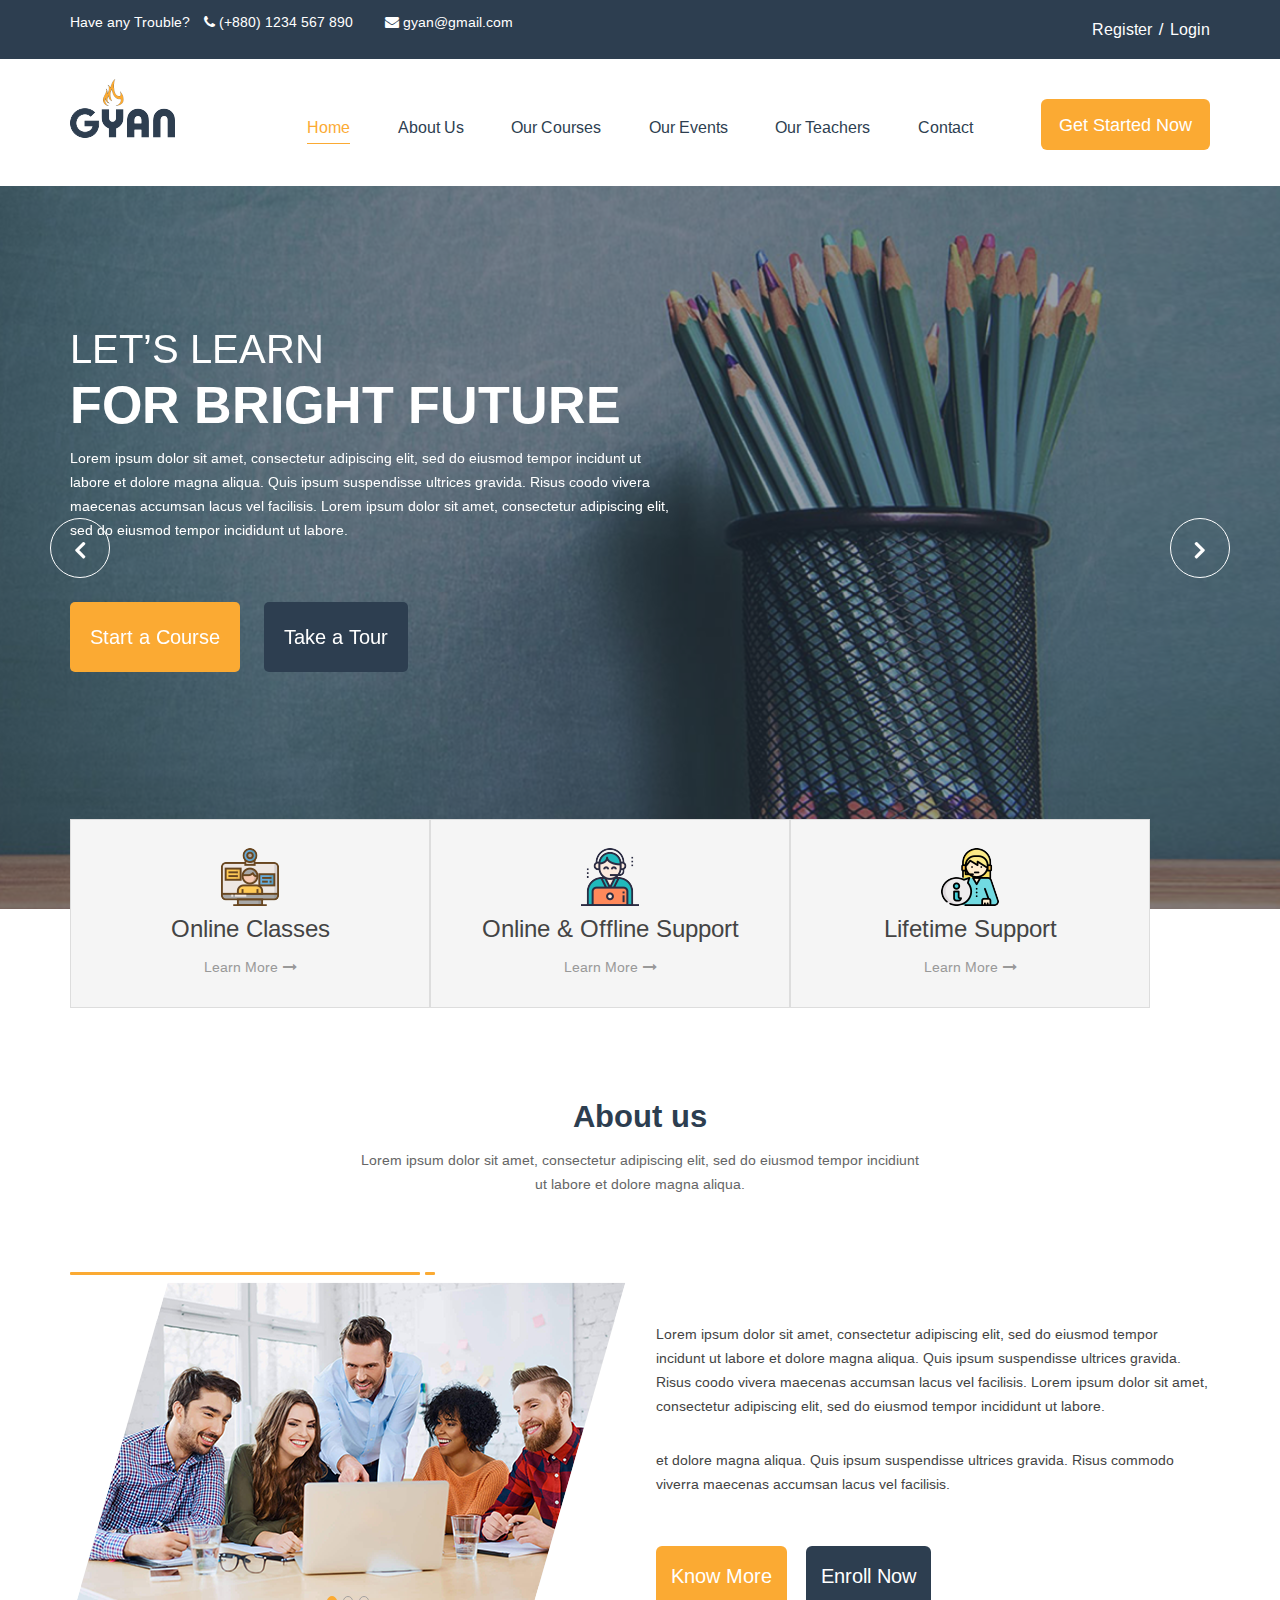
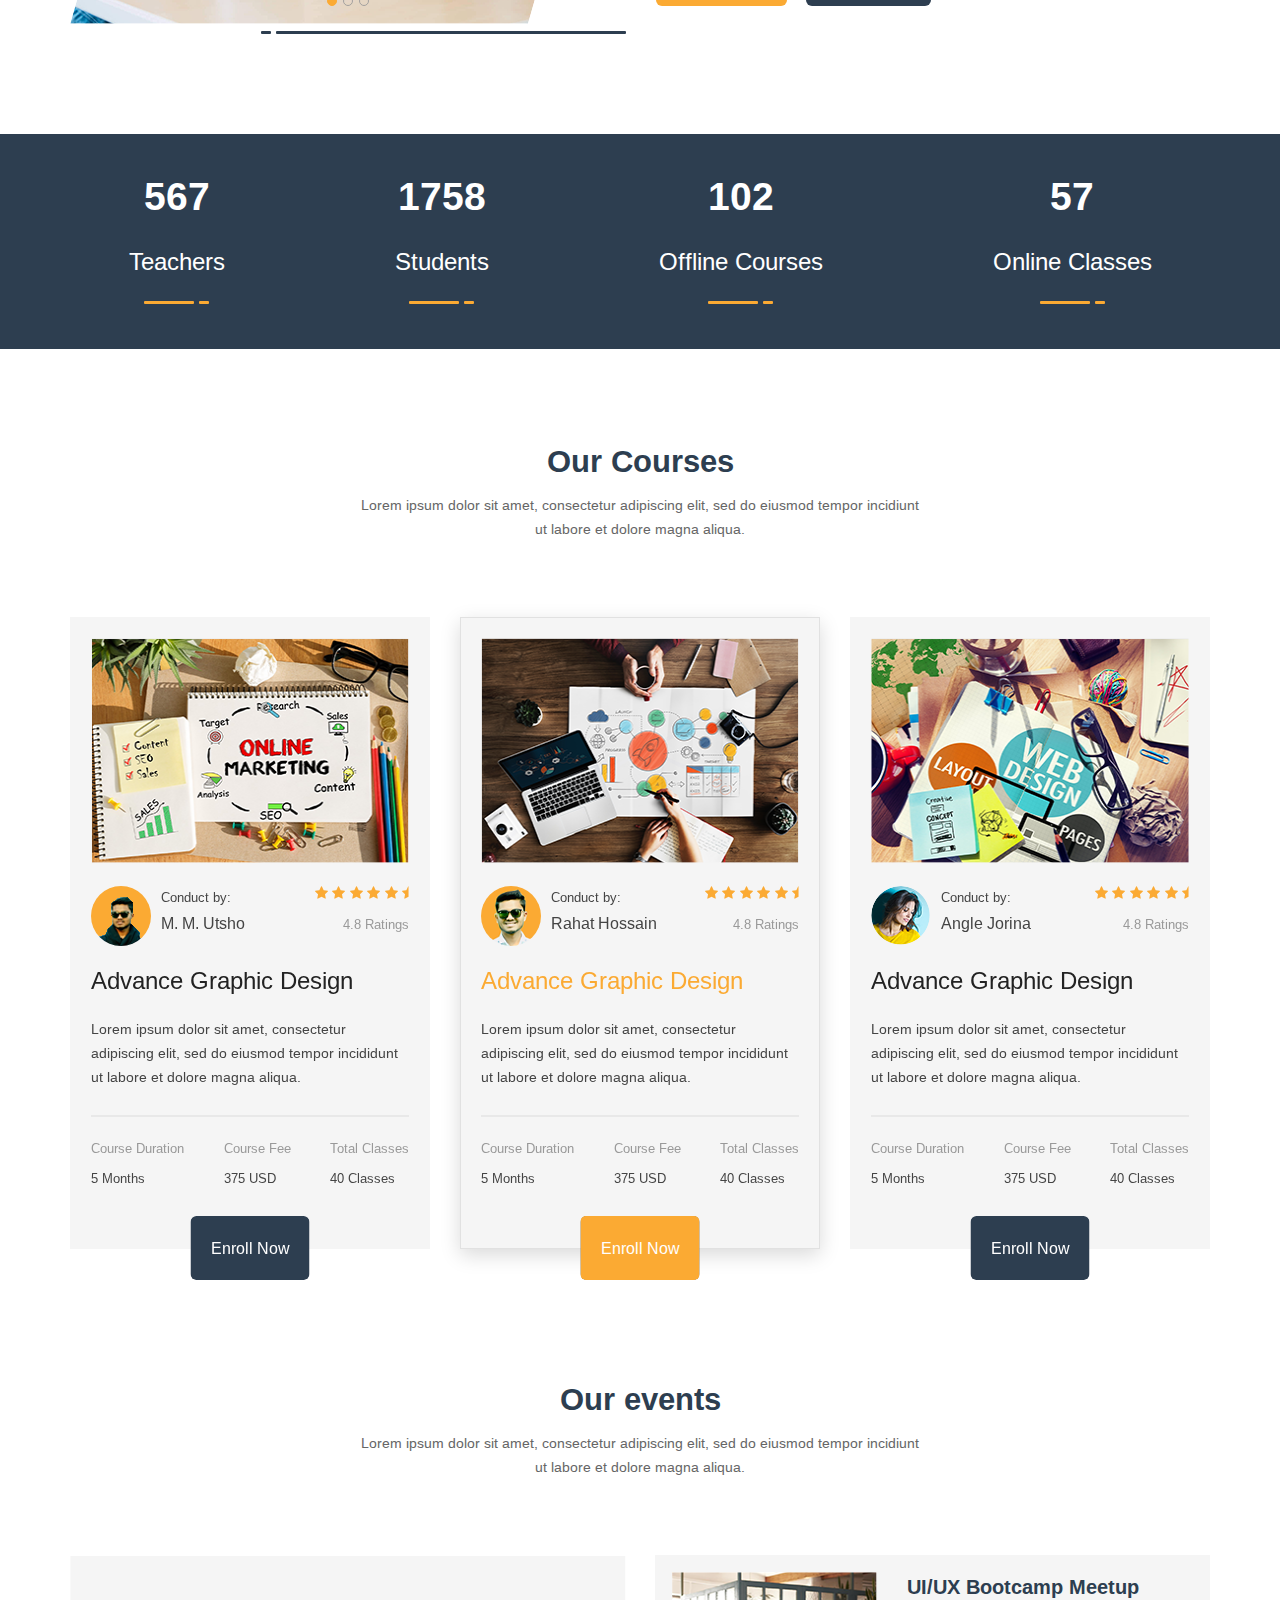
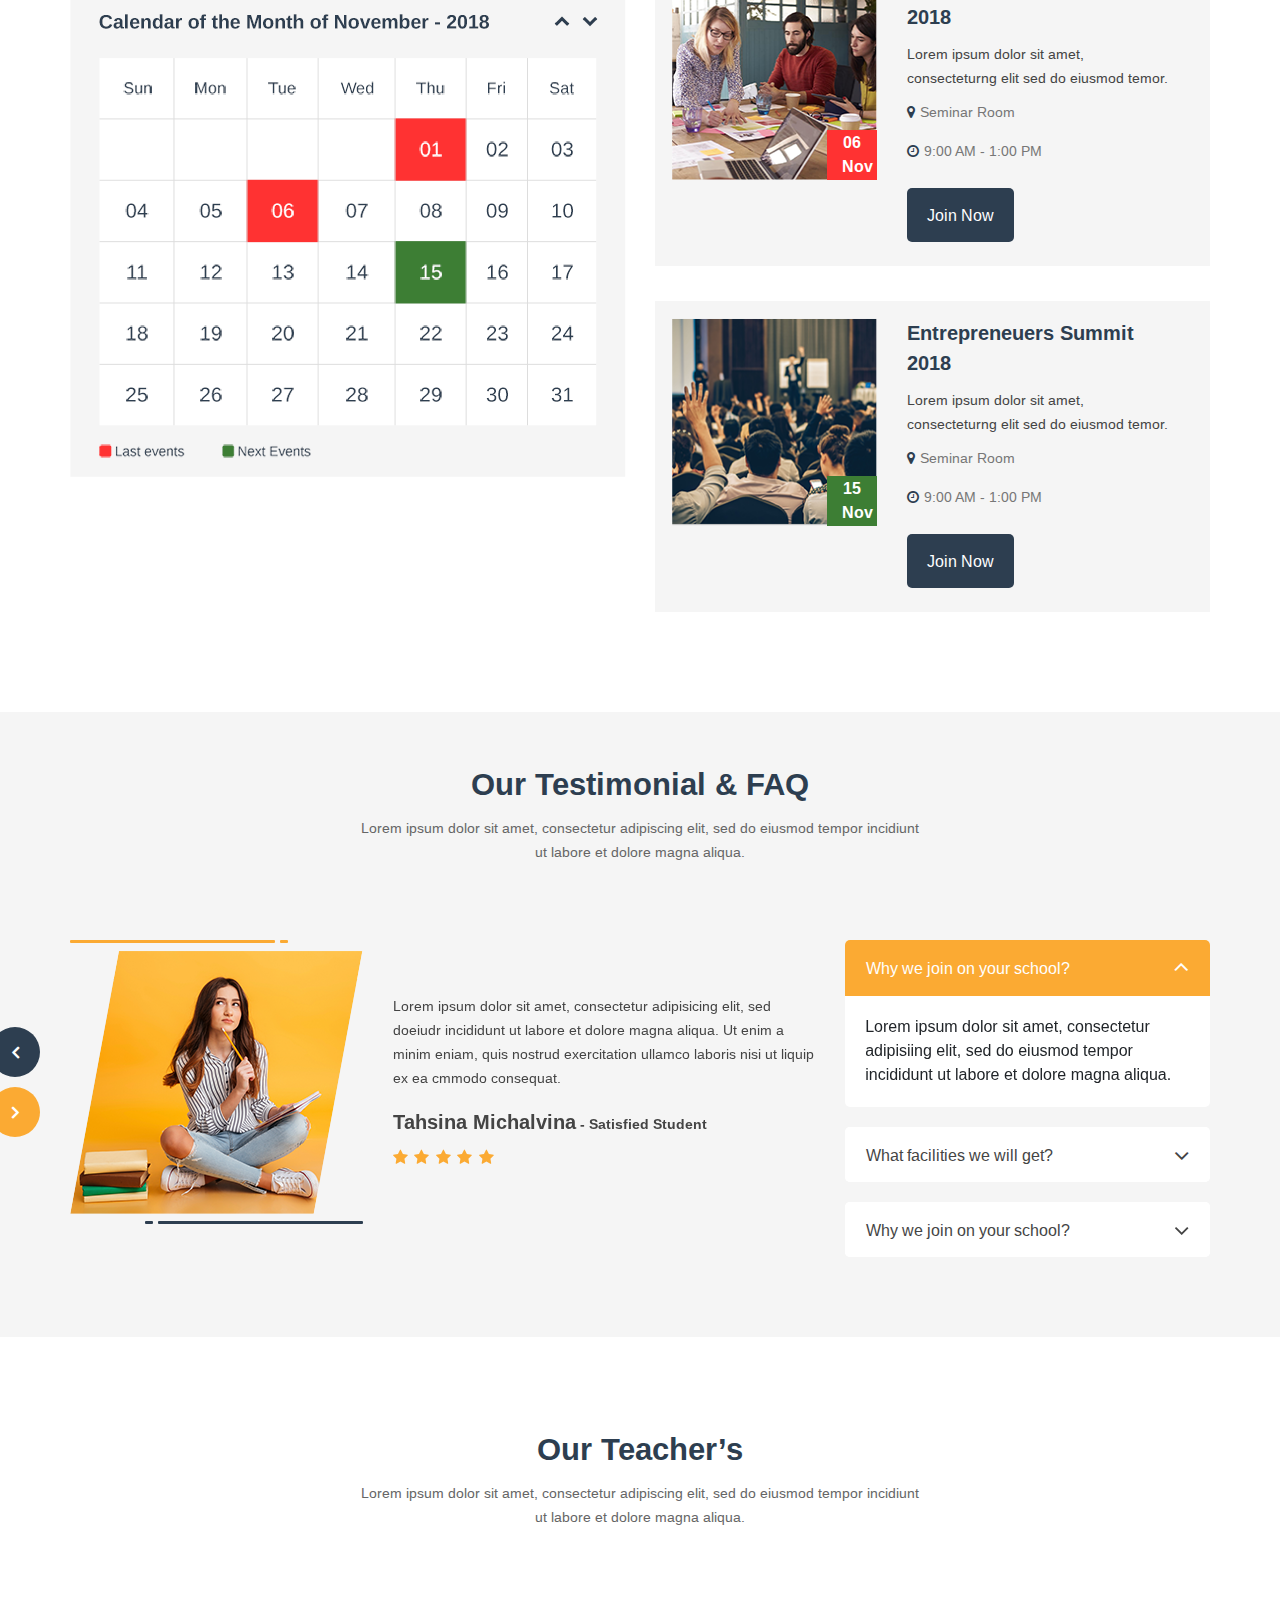
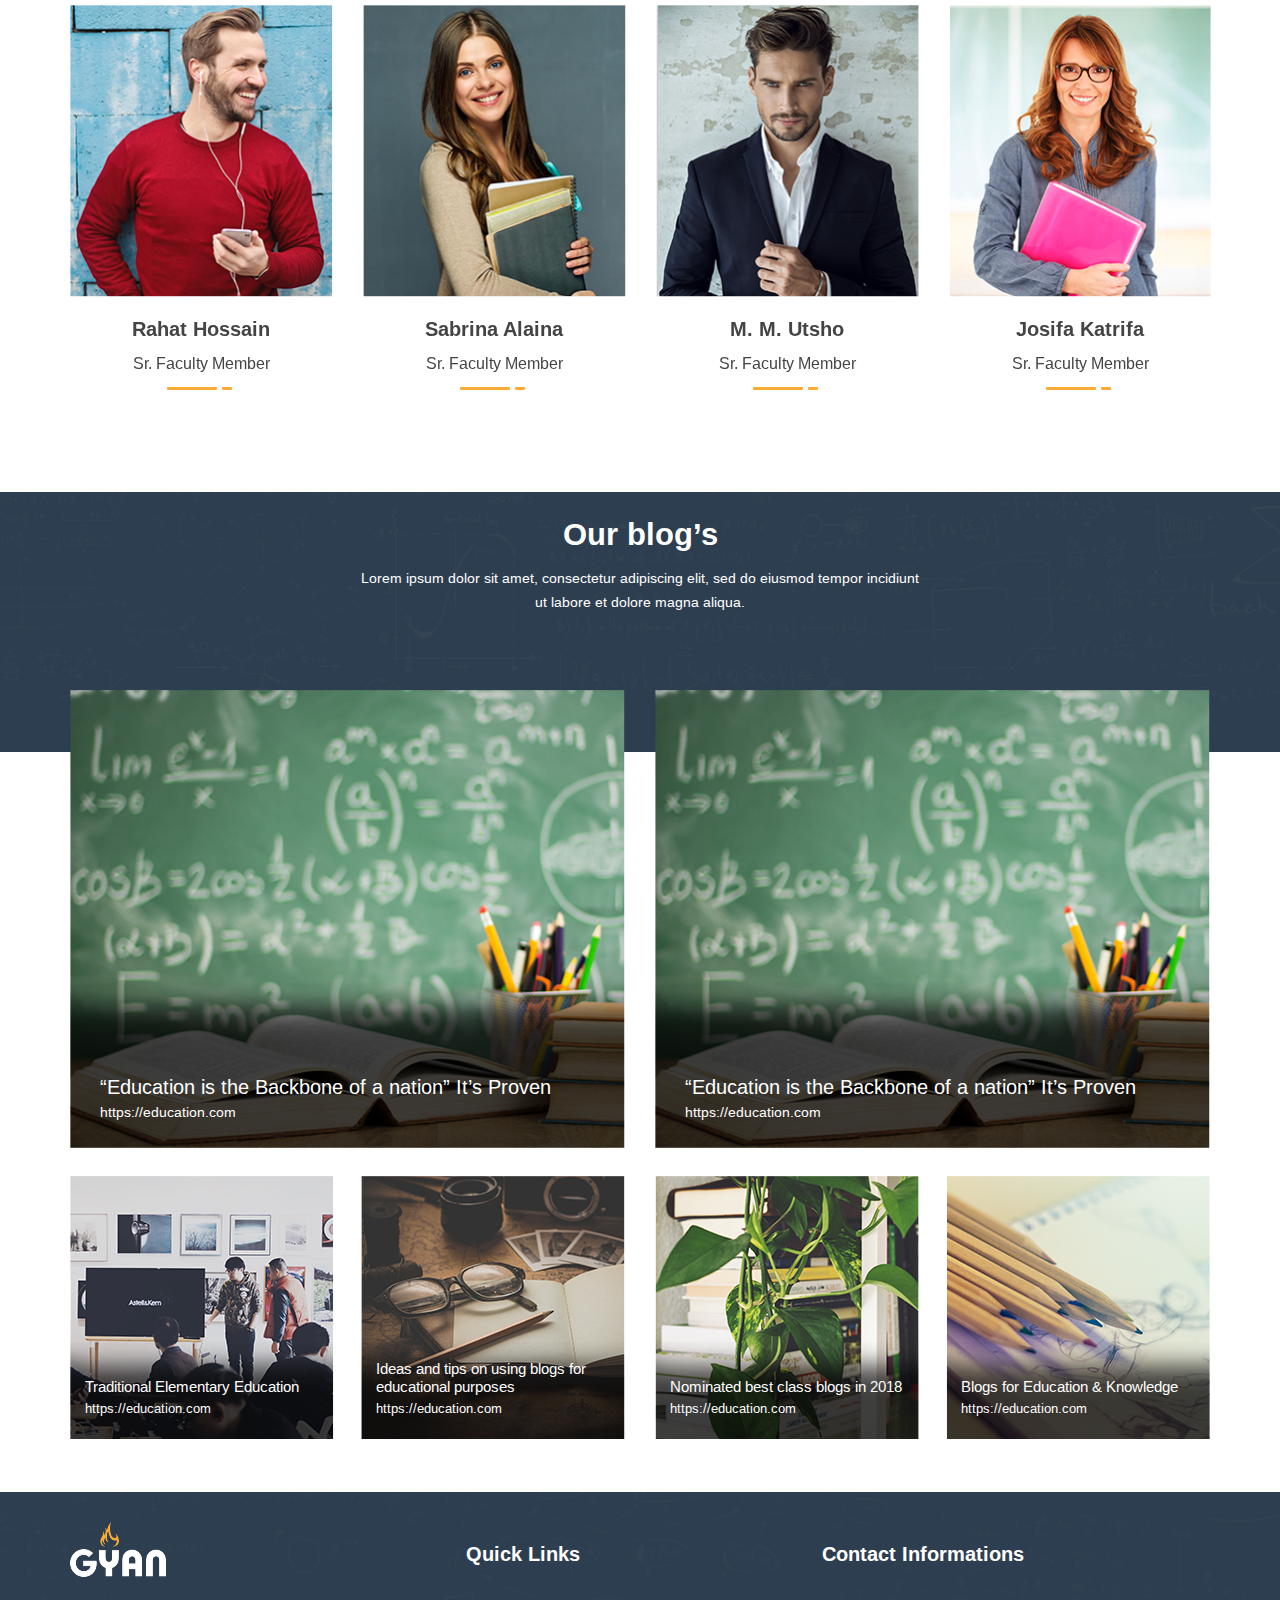
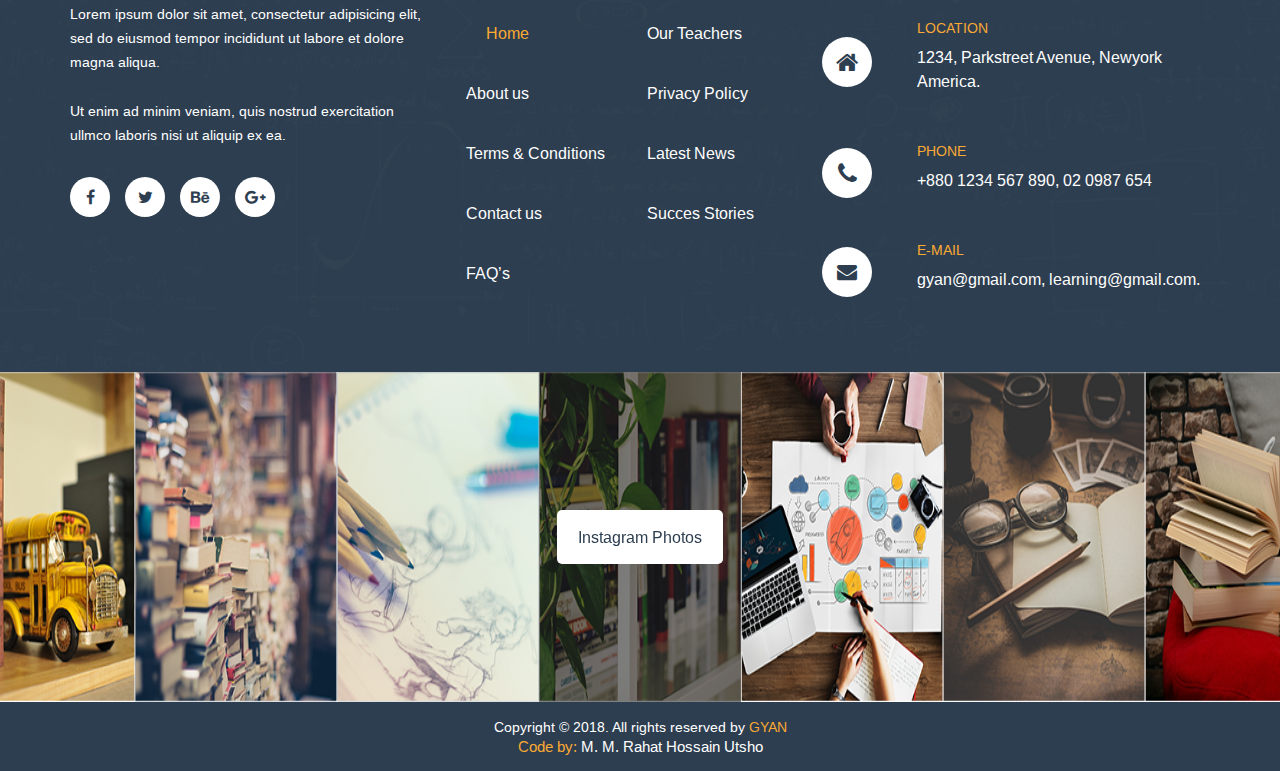
==== index.html @ 952dea04 "Gyan fully responsive html template" ====
<!DOCTYPE html>
<html>

<head>
    <title>Gyan</title>
    <link href="https://fonts.googleapis.com/css2?family=Arimo&display=swap" rel="stylesheet">
    <link href="https://stackpath.bootstrapcdn.com/font-awesome/4.7.0/css/font-awesome.min.css" rel="stylesheet" integrity="sha384-wvfXpqpZZVQGK6TAh5PVlGOfQNHSoD2xbE+QkPxCAFlNEevoEH3Sl0sibVcOQVnN" crossorigin="anonymous">
    <link href="https://fonts.googleapis.com/css2?family=Arimo:wght@700&display=swap" rel="stylesheet">
    <link rel="stylesheet" href="css/bootstrap.min.css">
    <link rel="stylesheet" href="css/slick.css">
    <link rel="stylesheet" href="css/style.css">
</head>

<body>
       
<!--=====================================================
                Header part start
======================================================-->
      
<section id="header-part">
    <div class="container head">
        <div class="left">
            <p>Have any Trouble?</p>
            <p class="info"><i class="fa fa-phone" aria-hidden="true"></i>(+880) 1234 567 890</p>
            <p class="info la"><i class="fa fa-envelope" aria-hidden="true"></i>gyan@gmail.com</p>
        </div>
        <div class="right">
            <a href="#">Register</a>
            <p>/</p>
            <a href="#">Login</a>
        </div>
    </div>
</section>
       
<!--=====================================================
                Header part end
======================================================-->
      
<!--=====================================================
                Manu part start
======================================================-->
      
<section id="manu-part">
    <div class="container manu">
        <div class="logo">
            <div class="img">
                <img src="images/logo.png" alt="logo.png">
            </div>
        </div>
        <div class="manubar">
            <ul>
                <li><a class="ho" href="#">Home</a></li>
                <li><a href="#">About us</a></li>
                <li><a href="#">Our courses</a></li>
                <li><a href="#">our events</a></li>
                <li><a href="#">our teachers</a></li>
                <li><a class="la" href="#">contact</a></li>
            </ul>
        </div>
        <div class="button">
            <a href="#">Get Started Now</a>
        </div>
    </div>
</section>
       
<!--=====================================================
                Manu part end
======================================================-->
       
<!--=====================================================
                Banner part start
======================================================-->
      
<section id="banner-part">
    <div class="slider">
        <div class="banner one">
            <div class="overlay">
                <div class="container">
                    <h2>Let’s Learn</h2>
                    <h1>For Bright Future</h1>
                    <p>Lorem ipsum dolor sit amet, consectetur adipiscing elit, sed do eiusmod tempor incidunt ut labore et dolore magna aliqua. Quis ipsum suspendisse ultrices gravida. Risus coodo vivera maecenas accumsan lacus vel facilisis. Lorem ipsum dolor sit amet, consectetur adipiscing elit, sed do eiusmod tempor incididunt ut labore.</p>
                    <div class="button">
                        <a class="start" href="#">Start a Course</a>
                        <a class="tour" href="#">Take a Tour</a>
                    </div>
                </div>
            </div>
        </div>
        <div class="banner two">
            <div class="overlay">
                <div class="container">
                    <h2>Let’s Learn</h2>
                    <h1>For Bright Future</h1>
                    <p>Lorem ipsum dolor sit amet, consectetur adipiscing elit, sed do eiusmod tempor incidunt ut labore et dolore magna aliqua. Quis ipsum suspendisse ultrices gravida. Risus coodo vivera maecenas accumsan lacus vel facilisis. Lorem ipsum dolor sit amet, consectetur adipiscing elit, sed do eiusmod tempor incididunt ut labore.</p>
                    <div class="button">
                        <a class="start" href="#">Start a Course</a>
                        <a class="tour" href="#">Take a Tour</a>
                    </div>
                </div>
            </div>
        </div>
        <div class="banner four">
            <div class="overlay">
                <div class="container">
                    <h2>Let’s Learn</h2>
                    <h1>For Bright Future</h1>
                    <p>Lorem ipsum dolor sit amet, consectetur adipiscing elit, sed do eiusmod tempor incidunt ut labore et dolore magna aliqua. Quis ipsum suspendisse ultrices gravida. Risus coodo vivera maecenas accumsan lacus vel facilisis. Lorem ipsum dolor sit amet, consectetur adipiscing elit, sed do eiusmod tempor incididunt ut labore.</p>
                    <div class="button">
                        <a class="start" href="#">Start a Course</a>
                        <a class="tour" href="#">Take a Tour</a>
                    </div>
                </div>
            </div>
        </div>
        <div class="banner five">
            <div class="overlay">
                <div class="container">
                    <h2>Let’s Learn</h2>
                    <h1>For Bright Future</h1>
                    <p>Lorem ipsum dolor sit amet, consectetur adipiscing elit, sed do eiusmod tempor incidunt ut labore et dolore magna aliqua. Quis ipsum suspendisse ultrices gravida. Risus coodo vivera maecenas accumsan lacus vel facilisis. Lorem ipsum dolor sit amet, consectetur adipiscing elit, sed do eiusmod tempor incididunt ut labore.</p>
                    <div class="button">
                        <a class="start" href="#">Start a Course</a>
                        <a class="tour" href="#">Take a Tour</a>
                    </div>
                </div>
            </div>
        </div>
    </div>
    <div class="container">
        <div class="linkup">
            <div class="topic">
                <img src="images/banner-icon-1.png" alt="banner-icon-1.png">
                <h2>online classes</h2>
                <a class="go" href="#">Learn More<i class="fa fa-long-arrow-right" aria-hidden="true"></i></a>
            </div>
            <div class="topic">
                <img src="images/banner-icon-2.png" alt="banner-icon-2.png">
                <h2>Online & Offline Support</h2>
                <a class="go" href="#">Learn More<i class="fa fa-long-arrow-right" aria-hidden="true"></i></a>
            </div>
            <div class="topic">
                <img src="images/banner-icon-3.png" alt="banner-icon-3.png">
                <h2>Lifetime Support</h2>
                <a class="go" href="#">Learn More<i class="fa fa-long-arrow-right" aria-hidden="true"></i></a>
            </div>
        </div>
    </div>
</section>
       
<!--=====================================================
                Banner part end
======================================================-->
       
<!--=====================================================
                About us part start
======================================================-->
     
<section id="about-part">
    <div class="container">
        <div class="title">
            <h2>About us</h2>
            <p>Lorem ipsum dolor sit amet, consectetur adipiscing elit, sed do eiusmod tempor incidiunt ut labore et dolore magna aliqua.</p>
        </div>
        <div class="item">
            <div class="topic">
                <div class="la">
                    <div class="about-slider">
                        <img src="images/about-us-img-1.png" alt="about-us-img-1.png">
                        <img src="images/about-us-img-2.png" alt="about-us-img-2.png">
                        <img src="images/about-us-img-3.png" alt="about-us-img-3.png">
                    </div>
                </div>
            </div>
            <div class="text">
                <p>Lorem ipsum dolor sit amet, consectetur adipiscing elit, sed do eiusmod tempor incidunt ut labore et dolore magna aliqua. Quis ipsum suspendisse ultrices gravida. Risus coodo vivera maecenas accumsan lacus vel facilisis. Lorem ipsum dolor sit amet, consectetur adipiscing elit, sed do eiusmod tempor incididunt ut labore.</p>
                <p class=last>et dolore magna aliqua. Quis ipsum suspendisse ultrices gravida. Risus commodo viverra maecenas accumsan lacus vel facilisis.</p>
                <a class="know" href="#">Know More</a>
                <a class="enroll" href="#">enroll now</a>
            </div>
        </div>
    </div>
</section>
      
<!--=====================================================
                  About us part end
======================================================-->
      
<!--=====================================================
                Counter up part start
======================================================-->
     
<section id="counter-up-part">
    <div class="container count">
        <div class="claint">
            <h1 class="counter">567</h1>
            <h2>Teachers</h2>
            <div class="shape">
                <div class="one"></div>
                <div class="two"></div>
            </div>
        </div>
        <div class="claint">
            <h1 class="counter">1758</h1>
            <h2>students</h2>
            <div class="shape">
                <div class="one"></div>
                <div class="two"></div>
            </div>
        </div>
        <div class="claint">
            <h1 class="counter">102</h1>
            <h2>offline courses</h2>
            <div class="shape">
                <div class="one"></div>
                <div class="two"></div>
            </div>
        </div>
        <div class="claint last">
            <h1 class="counter">57</h1>
            <h2>online classes</h2>
            <div class="shape">
                <div class="one"></div>
                <div class="two"></div>
            </div>
        </div>
    </div>
</section>
      
<!--=====================================================
                Counter up part end
======================================================-->
      
<!--=====================================================
                Courses part start
======================================================-->
     
<section id="courses-part">
    <div class="container">
        <div class="title">
            <h2>Our Courses</h2>
            <p>Lorem ipsum dolor sit amet, consectetur adipiscing elit, sed do eiusmod tempor incidiunt ut labore et dolore magna aliqua.</p>
        </div>
        <div class="courses-part-slider">
            <div class="item">
                <div class="img-up">
                    <img src="images/courses-part-img-1.png" alt="courses-part-img-1">
                    <div class="overlay">
                        <i class="fa fa-link" aria-hidden="true"></i>
                    </div>
                </div>
                <div class="people">
                    <div class="left">
                        <div class="img">
                            <img src="images/courses-part-people-img-1.png" alt="courses-part-people-img-1.png">
                        </div>
                        <div class="info">
                            <h3>Conduct by:</h3>
                            <h1>Rahat Hossain</h1>
                        </div>
                    </div>
                    <div class="right">
                        <div class="star">
                            <i class="fa fa-star" aria-hidden="true"></i>
                            <i class="fa fa-star" aria-hidden="true"></i>
                            <i class="fa fa-star" aria-hidden="true"></i>
                            <i class="fa fa-star" aria-hidden="true"></i>
                            <i class="fa fa-star" aria-hidden="true"></i>
                            <i class="fa fa-star-half" aria-hidden="true"></i>
                        </div>
                        <p>4.8 Ratings</p>
                    </div>
                </div>
                <h1 class="deg">Advance Graphic Design</h1>
                <p class="details">Lorem ipsum dolor sit amet, consectetur adipiscing elit, sed do eiusmod tempor incididunt ut labore et dolore magna aliqua.</p>
                <div class="class-info">
                    <div class="topic">
                        <p class="name">Course Duration</p>
                        <p class="num">5 Months</p>
                    </div>
                    <div class="topic">
                        <p class="name">Course Fee</p>
                        <p class="num">375 USD</p>
                    </div>
                    <div class="topic">
                        <p class="name">Total Classes</p>
                        <p class="num">40 classes</p>
                    </div>
                </div>
                <a href="#">Enroll Now</a>
            </div>
            <div class="item">
                <div class="img-up">
                    <img src="images/courses-part-img-2.png" alt="courses-part-img-2">
                    <div class="overlay">
                        <i class="fa fa-link" aria-hidden="true"></i>
                    </div>
                </div>
                <div class="people">
                    <div class="left">
                        <div class="img">
                            <img src="images/courses-part-people-img-2.png" alt="courses-part-people-img-2.png">
                        </div>
                        <div class="info">
                            <h3>Conduct by:</h3>
                            <h1>Angle Jorina</h1>
                        </div>
                    </div>
                    <div class="right">
                        <div class="star">
                            <i class="fa fa-star" aria-hidden="true"></i>
                            <i class="fa fa-star" aria-hidden="true"></i>
                            <i class="fa fa-star" aria-hidden="true"></i>
                            <i class="fa fa-star" aria-hidden="true"></i>
                            <i class="fa fa-star" aria-hidden="true"></i>
                            <i class="fa fa-star-half" aria-hidden="true"></i>
                        </div>
                        <p>4.8 Ratings</p>
                    </div>
                </div>
                <h1 class="deg">Advance Graphic Design</h1>
                <p class="details">Lorem ipsum dolor sit amet, consectetur adipiscing elit, sed do eiusmod tempor incididunt ut labore et dolore magna aliqua.</p>
                <div class="class-info">
                    <div class="topic">
                        <p class="name">Course Duration</p>
                        <p class="num">5 Months</p>
                    </div>
                    <div class="topic">
                        <p class="name">Course Fee</p>
                        <p class="num">375 USD</p>
                    </div>
                    <div class="topic">
                        <p class="name">Total Classes</p>
                        <p class="num">40 classes</p>
                    </div>
                </div>
                <a href="#">Enroll Now</a>
            </div>
            <div class="item">
                <div class="img-up">
                    <img src="images/courses-part-img-3.png" alt="courses-part-img-3">
                    <div class="overlay">
                        <i class="fa fa-link" aria-hidden="true"></i>
                    </div>
                </div>
                <div class="people">
                    <div class="left">
                        <div class="img">
                            <img src="images/courses-part-people-img-3.png" alt="courses-part-people-img-1.png">
                        </div>
                        <div class="info">
                            <h3>Conduct by:</h3>
                            <h1>M. M. Utsho</h1>
                        </div>
                    </div>
                    <div class="right">
                        <div class="star">
                            <i class="fa fa-star" aria-hidden="true"></i>
                            <i class="fa fa-star" aria-hidden="true"></i>
                            <i class="fa fa-star" aria-hidden="true"></i>
                            <i class="fa fa-star" aria-hidden="true"></i>
                            <i class="fa fa-star" aria-hidden="true"></i>
                            <i class="fa fa-star-half" aria-hidden="true"></i>
                        </div>
                        <p>4.8 Ratings</p>
                    </div>
                </div>
                <h1 class="deg">Advance Graphic Design</h1>
                <p class="details">Lorem ipsum dolor sit amet, consectetur adipiscing elit, sed do eiusmod tempor incididunt ut labore et dolore magna aliqua.</p>
                <div class="class-info">
                    <div class="topic">
                        <p class="name">Course Duration</p>
                        <p class="num">5 Months</p>
                    </div>
                    <div class="topic">
                        <p class="name">Course Fee</p>
                        <p class="num">375 USD</p>
                    </div>
                    <div class="topic">
                        <p class="name">Total Classes</p>
                        <p class="num">40 classes</p>
                    </div>
                </div>
                <a href="#">Enroll Now</a>
            </div>
            <div class="item">
                <div class="img-up">
                    <img src="images/courses-part-img-1.png" alt="courses-part-img-1">
                    <div class="overlay">
                        <i class="fa fa-link" aria-hidden="true"></i>
                    </div>
                </div>
                <div class="people">
                    <div class="left">
                        <div class="img">
                            <img src="images/courses-part-people-img-1.png" alt="courses-part-people-img-1.png">
                        </div>
                        <div class="info">
                            <h3>Conduct by:</h3>
                            <h1>Rahat Hossain</h1>
                        </div>
                    </div>
                    <div class="right">
                        <div class="star">
                            <i class="fa fa-star" aria-hidden="true"></i>
                            <i class="fa fa-star" aria-hidden="true"></i>
                            <i class="fa fa-star" aria-hidden="true"></i>
                            <i class="fa fa-star" aria-hidden="true"></i>
                            <i class="fa fa-star" aria-hidden="true"></i>
                            <i class="fa fa-star-half" aria-hidden="true"></i>
                        </div>
                        <p>4.8 Ratings</p>
                    </div>
                </div>
                <h1 class="deg">Advance Graphic Design</h1>
                <p class="details">Lorem ipsum dolor sit amet, consectetur adipiscing elit, sed do eiusmod tempor incididunt ut labore et dolore magna aliqua.</p>
                <div class="class-info">
                    <div class="topic">
                        <p class="name">Course Duration</p>
                        <p class="num">5 Months</p>
                    </div>
                    <div class="topic">
                        <p class="name">Course Fee</p>
                        <p class="num">375 USD</p>
                    </div>
                    <div class="topic">
                        <p class="name">Total Classes</p>
                        <p class="num">40 classes</p>
                    </div>
                </div>
                <a href="#">Enroll Now</a>
            </div>
            <div class="item">
                <div class="img-up">
                    <img src="images/courses-part-img-2.png" alt="courses-part-img-2">
                    <div class="overlay">
                        <i class="fa fa-link" aria-hidden="true"></i>
                    </div>
                </div>
                <div class="people">
                    <div class="left">
                        <div class="img">
                            <img src="images/courses-part-people-img-2.png" alt="courses-part-people-img-2.png">
                        </div>
                        <div class="info">
                            <h3>Conduct by:</h3>
                            <h1>Angle Jorina</h1>
                        </div>
                    </div>
                    <div class="right">
                        <div class="star">
                            <i class="fa fa-star" aria-hidden="true"></i>
                            <i class="fa fa-star" aria-hidden="true"></i>
                            <i class="fa fa-star" aria-hidden="true"></i>
                            <i class="fa fa-star" aria-hidden="true"></i>
                            <i class="fa fa-star" aria-hidden="true"></i>
                            <i class="fa fa-star-half" aria-hidden="true"></i>
                        </div>
                        <p>4.8 Ratings</p>
                    </div>
                </div>
                <h1 class="deg">Advance Graphic Design</h1>
                <p class="details">Lorem ipsum dolor sit amet, consectetur adipiscing elit, sed do eiusmod tempor incididunt ut labore et dolore magna aliqua.</p>
                <div class="class-info">
                    <div class="topic">
                        <p class="name">Course Duration</p>
                        <p class="num">5 Months</p>
                    </div>
                    <div class="topic">
                        <p class="name">Course Fee</p>
                        <p class="num">375 USD</p>
                    </div>
                    <div class="topic">
                        <p class="name">Total Classes</p>
                        <p class="num">40 classes</p>
                    </div>
                </div>
                <a href="#">Enroll Now</a>
            </div>
            <div class="item">
                <div class="img-up">
                    <img src="images/courses-part-img-3.png" alt="courses-part-img-3">
                    <div class="overlay">
                        <i class="fa fa-link" aria-hidden="true"></i>
                    </div>
                </div>
                <div class="people">
                    <div class="left">
                        <div class="img">
                            <img src="images/courses-part-people-img-3.png" alt="courses-part-people-img-1.png">
                        </div>
                        <div class="info">
                            <h3>Conduct by:</h3>
                            <h1>M. M. Utsho</h1>
                        </div>
                    </div>
                    <div class="right">
                        <div class="star">
                            <i class="fa fa-star" aria-hidden="true"></i>
                            <i class="fa fa-star" aria-hidden="true"></i>
                            <i class="fa fa-star" aria-hidden="true"></i>
                            <i class="fa fa-star" aria-hidden="true"></i>
                            <i class="fa fa-star" aria-hidden="true"></i>
                            <i class="fa fa-star-half" aria-hidden="true"></i>
                        </div>
                        <p>4.8 Ratings</p>
                    </div>
                </div>
                <h1 class="deg">Advance Graphic Design</h1>
                <p class="details">Lorem ipsum dolor sit amet, consectetur adipiscing elit, sed do eiusmod tempor incididunt ut labore et dolore magna aliqua.</p>
                <div class="class-info">
                    <div class="topic">
                        <p class="name">Course Duration</p>
                        <p class="num">5 Months</p>
                    </div>
                    <div class="topic">
                        <p class="name">Course Fee</p>
                        <p class="num">375 USD</p>
                    </div>
                    <div class="topic">
                        <p class="name">Total Classes</p>
                        <p class="num">40 classes</p>
                    </div>
                </div>
                <a href="#">Enroll Now</a>
            </div>
            <div class="item">
                <div class="img-up">
                    <img src="images/courses-part-img-1.png" alt="courses-part-img-1">
                    <div class="overlay">
                        <i class="fa fa-link" aria-hidden="true"></i>
                    </div>
                </div>
                <div class="people">
                    <div class="left">
                        <div class="img">
                            <img src="images/courses-part-people-img-1.png" alt="courses-part-people-img-1.png">
                        </div>
                        <div class="info">
                            <h3>Conduct by:</h3>
                            <h1>Rahat Hossain</h1>
                        </div>
                    </div>
                    <div class="right">
                        <div class="star">
                            <i class="fa fa-star" aria-hidden="true"></i>
                            <i class="fa fa-star" aria-hidden="true"></i>
                            <i class="fa fa-star" aria-hidden="true"></i>
                            <i class="fa fa-star" aria-hidden="true"></i>
                            <i class="fa fa-star" aria-hidden="true"></i>
                            <i class="fa fa-star-half" aria-hidden="true"></i>
                        </div>
                        <p>4.8 Ratings</p>
                    </div>
                </div>
                <h1 class="deg">Advance Graphic Design</h1>
                <p class="details">Lorem ipsum dolor sit amet, consectetur adipiscing elit, sed do eiusmod tempor incididunt ut labore et dolore magna aliqua.</p>
                <div class="class-info">
                    <div class="topic">
                        <p class="name">Course Duration</p>
                        <p class="num">5 Months</p>
                    </div>
                    <div class="topic">
                        <p class="name">Course Fee</p>
                        <p class="num">375 USD</p>
                    </div>
                    <div class="topic">
                        <p class="name">Total Classes</p>
                        <p class="num">40 classes</p>
                    </div>
                </div>
                <a href="#">Enroll Now</a>
            </div>
            <div class="item">
                <div class="img-up">
                    <img src="images/courses-part-img-2.png" alt="courses-part-img-2">
                    <div class="overlay">
                        <i class="fa fa-link" aria-hidden="true"></i>
                    </div>
                </div>
                <div class="people">
                    <div class="left">
                        <div class="img">
                            <img src="images/courses-part-people-img-2.png" alt="courses-part-people-img-2.png">
                        </div>
                        <div class="info">
                            <h3>Conduct by:</h3>
                            <h1>Angle Jorina</h1>
                        </div>
                    </div>
                    <div class="right">
                        <div class="star">
                            <i class="fa fa-star" aria-hidden="true"></i>
                            <i class="fa fa-star" aria-hidden="true"></i>
                            <i class="fa fa-star" aria-hidden="true"></i>
                            <i class="fa fa-star" aria-hidden="true"></i>
                            <i class="fa fa-star" aria-hidden="true"></i>
                            <i class="fa fa-star-half" aria-hidden="true"></i>
                        </div>
                        <p>4.8 Ratings</p>
                    </div>
                </div>
                <h1 class="deg">Advance Graphic Design</h1>
                <p class="details">Lorem ipsum dolor sit amet, consectetur adipiscing elit, sed do eiusmod tempor incididunt ut labore et dolore magna aliqua.</p>
                <div class="class-info">
                    <div class="topic">
                        <p class="name">Course Duration</p>
                        <p class="num">5 Months</p>
                    </div>
                    <div class="topic">
                        <p class="name">Course Fee</p>
                        <p class="num">375 USD</p>
                    </div>
                    <div class="topic">
                        <p class="name">Total Classes</p>
                        <p class="num">40 classes</p>
                    </div>
                </div>
                <a href="#">Enroll Now</a>
            </div>
            <div class="item">
                <div class="img-up">
                    <img src="images/courses-part-img-3.png" alt="courses-part-img-3">
                    <div class="overlay">
                        <i class="fa fa-link" aria-hidden="true"></i>
                    </div>
                </div>
                <div class="people">
                    <div class="left">
                        <div class="img">
                            <img src="images/courses-part-people-img-3.png" alt="courses-part-people-img-1.png">
                        </div>
                        <div class="info">
                            <h3>Conduct by:</h3>
                            <h1>M. M. Utsho</h1>
                        </div>
                    </div>
                    <div class="right">
                        <div class="star">
                            <i class="fa fa-star" aria-hidden="true"></i>
                            <i class="fa fa-star" aria-hidden="true"></i>
                            <i class="fa fa-star" aria-hidden="true"></i>
                            <i class="fa fa-star" aria-hidden="true"></i>
                            <i class="fa fa-star" aria-hidden="true"></i>
                            <i class="fa fa-star-half" aria-hidden="true"></i>
                        </div>
                        <p>4.8 Ratings</p>
                    </div>
                </div>
                <h1 class="deg">Advance Graphic Design</h1>
                <p class="details">Lorem ipsum dolor sit amet, consectetur adipiscing elit, sed do eiusmod tempor incididunt ut labore et dolore magna aliqua.</p>
                <div class="class-info">
                    <div class="topic">
                        <p class="name">Course Duration</p>
                        <p class="num">5 Months</p>
                    </div>
                    <div class="topic">
                        <p class="name">Course Fee</p>
                        <p class="num">375 USD</p>
                    </div>
                    <div class="topic">
                        <p class="name">Total Classes</p>
                        <p class="num">40 classes</p>
                    </div>
                </div>
                <a href="#">Enroll Now</a>
            </div>
        </div>
    </div>
</section>
      
<!--=====================================================
                Courses part end
======================================================-->
      
<!--=====================================================
                Events part start
======================================================-->
     
<section id="events-part">
    <div class="container">
        <div class="title">
            <h2>Our events</h2>
            <p>Lorem ipsum dolor sit amet, consectetur adipiscing elit, sed do eiusmod tempor incidiunt ut labore et dolore magna aliqua.</p>
        </div>
        <div class="date-details">
            <div class="iteam">
                <img src="images/event-part-calander.png" alt="event-part-calander.png">
            </div>
            <div class="iteam">
                <div class="topics">
                    <div class="iamge">
                        <img src="images/even-part-img-1.png" alt="images/even-part-img-1.png">
                        <div class="box">
                            <p>06 Nov</p>
                        </div>
                    </div>
                    <div class="details">
                        <h4>UI/UX Bootcamp Meetup 2018</h4>
                        <p class="detail">Lorem ipsum dolor sit amet, consecteturng elit sed do eiusmod temor.</p>
                        <div class="l-t">
                            <p><i class="fa fa-map-marker" aria-hidden="true"></i>Seminar Room</p>
                            <p><i class="fa fa-clock-o" aria-hidden="true"></i>9:00 AM - 1:00 PM</p>
                        </div>
                        <a href="#">join now</a>
                    </div>
                </div>
                <div class="topics down">
                    <div class="iamge">
                        <img src="images/even-part-img-2.png" alt="images/even-part-img-2.png">
                        <div class="box">
                            <p>15 Nov</p>
                        </div>
                    </div>
                    <div class="details">
                        <h4>Entrepreneuers Summit 2018</h4>
                        <p class="detail">Lorem ipsum dolor sit amet, consecteturng elit sed do eiusmod temor.</p>
                        <div class="l-t">
                            <p><i class="fa fa-map-marker" aria-hidden="true"></i>Seminar Room</p>
                            <p><i class="fa fa-clock-o" aria-hidden="true"></i>9:00 AM - 1:00 PM</p>
                        </div>
                        <a href="#">join now</a>
                    </div>
                </div>
            </div>
        </div>
    </div>
</section>
      
<!--=====================================================
                Events part end
======================================================-->

<!--=====================================================
                Testimonial part start
======================================================-->

<section id="testimonial-part">
    <div class="container">
        <div class="title">
            <h2>Our Testimonial & FAQ</h2>
            <p>Lorem ipsum dolor sit amet, consectetur adipiscing elit, sed do eiusmod tempor incidiunt ut labore et dolore magna aliqua.</p>
        </div>
        <div class="load">
            <div class="left">
                <div class="items">
                    <div class="testi-slider">
                        <div class="img">
                            <img src="images/testimonial-img-1.png" alt="testimonial-img-1.png">
                        </div>
                        <div class="img">
                            <img src="images/testimonial-img-2.png" alt="testimonial-img-2.png">
                        </div>
                        <div class="img">
                            <img src="images/testimonial-img-3.png" alt="testimonial-img-3.png">
                        </div>
                    </div>
                    <div class="details-slider">
                        <div class="details">
                            <p>Lorem ipsum dolor sit amet, consectetur adipisicing elit, sed doeiudr incididunt ut labore et dolore magna aliqua. Ut enim a minim eniam, quis nostrud exercitation ullamco laboris nisi ut liquip ex ea cmmodo consequat.</p>
                            <h2>Tahsina Michalvina<span class="line"> - </span><span>Satisfied Student</span></h2>
                            <div class="stars">
                                <i class="fa fa-star" aria-hidden="true"></i>
                                <i class="fa fa-star" aria-hidden="true"></i>
                                <i class="fa fa-star" aria-hidden="true"></i>
                                <i class="fa fa-star" aria-hidden="true"></i>
                                <i class="fa fa-star" aria-hidden="true"></i>
                            </div>
                        </div>
                        <div class="details">
                            <p>Lorem ipsum dolor sit amet, consectetur adipisicing elit, sed doeiudr incididunt ut labore et dolore magna aliqua. Ut enim a minim eniam, quis nostrud exercitation ullamco laboris nisi ut liquip ex ea cmmodo consequat.. Ut enim a minim eniam, quis nostrud exercitation ullamco laboris nisi ut liquip ex ea cmmodo consequat</p>
                            <h2>Rahat Hossain<span class="line"> - </span><span>Satisfied Student</span></h2>
                            <div class="stars">
                                <i class="fa fa-star" aria-hidden="true"></i>
                                <i class="fa fa-star" aria-hidden="true"></i>
                                <i class="fa fa-star" aria-hidden="true"></i>
                                <i class="fa fa-star" aria-hidden="true"></i>
                                <i class="fa fa-star" aria-hidden="true"></i>
                            </div>
                        </div>
                        <div class="details">
                            <p>Lorem ipsum dolor sit amet, consectetur adipisicing elit, sed doeiudr incididunt ut labore et dolore magna aliqua. Ut enim a minim eniam, quis nostrud exercitation ullamco laboris nisi ut liquip ex ea cmmodo consequat.</p>
                            <h2>Flora Alaina<span class="line"> - </span><span>Satisfied Student</span></h2>
                            <div class="stars">
                                <i class="fa fa-star" aria-hidden="true"></i>
                                <i class="fa fa-star" aria-hidden="true"></i>
                                <i class="fa fa-star" aria-hidden="true"></i>
                                <i class="fa fa-star" aria-hidden="true"></i>
                            </div>
                        </div>
                    </div>
                </div>
            </div>
            <div class="right">
                <div class="accordion" id="accordionExample">
                    <div class="card">
                        <div class="card-header" id="headingOne">
                            <h2 class="mb-0">
                                <button class="btn btn-link" type="button" data-toggle="collapse" data-target="#collapseOne" aria-expanded="true" aria-controls="collapseOne"><i class="fa fa-angle-down" aria-hidden="true"></i>
                                    Why we join on your school?
                                </button>
                            </h2>
                        </div>

                        <div id="collapseOne" class="collapse show" aria-labelledby="headingOne" data-parent="#accordionExample">
                            <div class="card-body">
                                Lorem ipsum dolor sit amet, consectetur adipisiing elit, sed do eiusmod tempor incididunt ut labore et dolore magna aliqua.
                            </div>
                        </div>
                    </div>
                    <div class="card">
                        <div class="card-header" id="headingTwo">
                            <h2 class="mb-0">
                                <button class="btn btn-link collapsed" type="button" data-toggle="collapse" data-target="#collapseTwo" aria-expanded="false" aria-controls="collapseTwo"><i class="fa fa-angle-down" aria-hidden="true"></i>
                                    What facilities we will get?
                                </button>
                            </h2>
                        </div>
                        <div id="collapseTwo" class="collapse" aria-labelledby="headingTwo" data-parent="#accordionExample">
                            <div class="card-body">
                                Lorem ipsum dolor sit amet, consectetur adipisiing elit, sed do eiusmod tempor incididunt ut labore et dolore magna aliqua.
                            </div>
                        </div>
                    </div>
                    <div class="card">
                        <div class="card-header" id="headingThree">
                            <h2 class="mb-0">
                                <button class="btn btn-link collapsed" type="button" data-toggle="collapse" data-target="#collapseThree" aria-expanded="false" aria-controls="collapseThree"><i class="fa fa-angle-down" aria-hidden="true"></i>
                                    Why we join on your school?
                                </button>
                            </h2>
                        </div>
                        <div id="collapseThree" class="collapse" aria-labelledby="headingThree" data-parent="#accordionExample">
                            <div class="card-body">
                                Lorem ipsum dolor sit amet, consectetur adipisiing elit, sed do eiusmod tempor incididunt ut labore et dolore magna aliqua.
                            </div>
                        </div>
                    </div>
                </div>
            </div>
        </div>
    </div>
</section>

<!--=====================================================
                Testimonial part end
======================================================-->

<!--=====================================================
                Teacher part start
======================================================-->

<section id="teacher-part">
    <div class="title">
        <h2>Our Teacher’s</h2>
        <p>Lorem ipsum dolor sit amet, consectetur adipiscing elit, sed do eiusmod tempor incidiunt ut labore et dolore magna aliqua.</p>
    </div>
    <div class="container">
        <div class="teacher-slider">
            <div class="item">
                <div class="img">
                    <img src="images/teacher-img-1.png" alt="teacher-img-1.png">
                </div>
                <div class="text">
                    <div class="icons">
                        <a href=""><i class="fa fa-facebook" aria-hidden="true"></i></a>
                        <a href=""><i class="fa fa-twitter" aria-hidden="true"></i></a>
                        <a class="last" href=""><i class="fa fa-pinterest" aria-hidden="true"></i></a>
                    </div>
                    <h3>rahat hossain</h3>
                    <p>Sr. Faculty Member</p>
                </div>
            </div>
            <div class="item">
                <div class="img">
                    <img src="images/teacher-img-2.png" alt="teacher-img-2.png">
                </div>
                <div class="text">
                    <div class="icons">
                        <a href=""><i class="fa fa-facebook" aria-hidden="true"></i></a>
                        <a href=""><i class="fa fa-twitter" aria-hidden="true"></i></a>
                        <a class="last" href=""><i class="fa fa-pinterest" aria-hidden="true"></i></a>
                    </div>
                    <h3>sabrina alaina</h3>
                    <p>Sr. Faculty Member</p>
                </div>
            </div>
            <div class="item">
                <div class="img">
                    <img src="images/teacher-img-3.png" alt="teacher-img-3.png">
                </div>
                <div class="text">
                    <div class="icons">
                        <a href=""><i class="fa fa-facebook" aria-hidden="true"></i></a>
                        <a href=""><i class="fa fa-twitter" aria-hidden="true"></i></a>
                        <a class="last" href=""><i class="fa fa-pinterest" aria-hidden="true"></i></a>
                    </div>
                    <h3>m. m. utsho</h3>
                    <p>Sr. Faculty Member</p>
                </div>
            </div>
            <div class="item">
                <div class="img">
                    <img src="images/teacher-img-4.png" alt="teacher-img-4.png">
                </div>
                <div class="text">
                    <div class="icons">
                        <a href=""><i class="fa fa-facebook" aria-hidden="true"></i></a>
                        <a href=""><i class="fa fa-twitter" aria-hidden="true"></i></a>
                        <a class="last" href=""><i class="fa fa-pinterest" aria-hidden="true"></i></a>
                    </div>
                    <h3>josifa katrifa</h3>
                    <p>Sr. Faculty Member</p>
                </div>
            </div>
            <div class="item">
                <div class="img">
                    <img src="images/teacher-img-1.png" alt="teacher-img-1.png">
                </div>
                <div class="text">
                    <div class="icons">
                        <a href=""><i class="fa fa-facebook" aria-hidden="true"></i></a>
                        <a href=""><i class="fa fa-twitter" aria-hidden="true"></i></a>
                        <a class="last" href=""><i class="fa fa-pinterest" aria-hidden="true"></i></a>
                    </div>
                    <h3>rahat hossain</h3>
                    <p>Sr. Faculty Member</p>
                </div>
            </div>
            <div class="item">
                <div class="img">
                    <img src="images/teacher-img-2.png" alt="teacher-img-2.png">
                </div>
                <div class="text">
                    <div class="icons">
                        <a href=""><i class="fa fa-facebook" aria-hidden="true"></i></a>
                        <a href=""><i class="fa fa-twitter" aria-hidden="true"></i></a>
                        <a class="last" href=""><i class="fa fa-pinterest" aria-hidden="true"></i></a>
                    </div>
                    <h3>sabrina alaina</h3>
                    <p>Sr. Faculty Member</p>
                </div>
            </div>
            <div class="item">
                <div class="img">
                    <img src="images/teacher-img-3.png" alt="teacher-img-3.png">
                </div>
                <div class="text">
                    <div class="icons">
                        <a href=""><i class="fa fa-facebook" aria-hidden="true"></i></a>
                        <a href=""><i class="fa fa-twitter" aria-hidden="true"></i></a>
                        <a class="last" href=""><i class="fa fa-pinterest" aria-hidden="true"></i></a>
                    </div>
                    <h3>m. m. utsho</h3>
                    <p>Sr. Faculty Member</p>
                </div>
            </div>
            <div class="item">
                <div class="img">
                    <img src="images/teacher-img-4.png" alt="teacher-img-4.png">
                </div>
                <div class="text">
                    <div class="icons">
                        <a href=""><i class="fa fa-facebook" aria-hidden="true"></i></a>
                        <a href=""><i class="fa fa-twitter" aria-hidden="true"></i></a>
                        <a class="last" href=""><i class="fa fa-pinterest" aria-hidden="true"></i></a>
                    </div>
                    <h3>josifa katrifa</h3>
                    <p>Sr. Faculty Member</p>
                </div>
            </div>
        </div>
    </div>
</section>

<!--=====================================================
                Teacher part end
======================================================-->

<!--=====================================================
                Blog part start
======================================================-->

<section id="blog-part">
    <div class="title">
        <h2>Our blog’s</h2>
        <p>Lorem ipsum dolor sit amet, consectetur adipiscing elit, sed do eiusmod tempor incidiunt ut labore et dolore magna aliqua.</p>
    </div>
    <div class="container">
        <div class="item up">
            <div class="img">
                <img src="images/blog-img-1.png" alt="blog-img-1.png">
                <div class="text">
                    <ul class="icons">
                        <li><a href=""><i class="fa fa-facebook" aria-hidden="true"></i></a></li>
                        <li><a href=""><i class="fa fa-twitter" aria-hidden="true"></i></a></li>
                        <li><a class="last" href=""><i class="fa fa-behance" aria-hidden="true"></i></a></li>
                        <li><a class="last" href=""><i class="fa fa-google-plus" aria-hidden="true"></i></a></li>
                    </ul>
                    <h2>“Education is the Backbone of a nation” It’s Proven</h2>
                    <h4>https://education.com</h4>
                    <div class="i-t">
                        <p><i class="fa fa-calendar" aria-hidden="true"></i>Published Date: 26 October 2018</p>
                        <p class="view"><i class="fa fa-eye" aria-hidden="true"></i>2.5K Views</p>
                        <p class="share"><i class="fa fa-share" aria-hidden="true"></i>1.5K Shares</p>
                    </div>
                </div>
            </div>

            <div class="img">
                <img src="images/blog-img-1.png" alt="blog-img-1.png">
                <div class="text">
                    <ul class="icons">
                        <li><a href=""><i class="fa fa-facebook" aria-hidden="true"></i></a></li>
                        <li><a href=""><i class="fa fa-twitter" aria-hidden="true"></i></a></li>
                        <li><a class="last" href=""><i class="fa fa-behance" aria-hidden="true"></i></a></li>
                        <li><a class="last" href=""><i class="fa fa-google-plus" aria-hidden="true"></i></a></li>
                    </ul>
                    <h2>“Education is the Backbone of a nation” It’s Proven</h2>
                    <h4>https://education.com</h4>
                    <div class="i-t">
                        <p><i class="fa fa-calendar" aria-hidden="true"></i>Published Date: 26 October 2018</p>
                        <p class="view"><i class="fa fa-eye" aria-hidden="true"></i>2.5K Views</p>
                        <p class="share"><i class="fa fa-share" aria-hidden="true"></i>1.5K Shares</p>
                    </div>
                </div>
            </div>
        </div>
        <div class="item down">
            <div class="img">
                <div class="images">
                    <img src="images/blog-img-3.png" alt="blog-img-3.png">
                    <div class="text">
                        <ul class="icons">
                            <li><a href=""><i class="fa fa-facebook" aria-hidden="true"></i></a></li>
                            <li><a href=""><i class="fa fa-twitter" aria-hidden="true"></i></a></li>
                            <li><a class="last" href=""><i class="fa fa-behance" aria-hidden="true"></i></a></li>
                            <li><a class="last" href=""><i class="fa fa-google-plus" aria-hidden="true"></i></a></li>
                        </ul>
                        <div class="details">
                            <h2>Traditional Elementary Education</h2>
                            <h4>https://education.com</h4>
                        </div>
                    </div>
                </div>
                <div class="images">
                    <img src="images/blog-img-4.png" alt="blog-img-4.png">
                    <div class="text">
                        <ul class="icons">
                            <li><a href=""><i class="fa fa-facebook" aria-hidden="true"></i></a></li>
                            <li><a href=""><i class="fa fa-twitter" aria-hidden="true"></i></a></li>
                            <li><a class="last" href=""><i class="fa fa-behance" aria-hidden="true"></i></a></li>
                            <li><a class="last" href=""><i class="fa fa-google-plus" aria-hidden="true"></i></a></li>
                        </ul>
                        <div class="details">
                            <h2>Ideas and tips on using blogs for educational purposes</h2>
                            <h4>https://education.com</h4>
                        </div>
                    </div>
                </div>
            </div>
            <div class="img">
                <div class="images">
                    <img src="images/blog-img-5.png" alt="blog-img-5.png">
                    <div class="text">
                        <ul class="icons">
                            <li><a href=""><i class="fa fa-facebook" aria-hidden="true"></i></a></li>
                            <li><a href=""><i class="fa fa-twitter" aria-hidden="true"></i></a></li>
                            <li><a class="last" href=""><i class="fa fa-behance" aria-hidden="true"></i></a></li>
                            <li><a class="last" href=""><i class="fa fa-google-plus" aria-hidden="true"></i></a></li>
                        </ul>
                        <div class="details">
                            <h2>Nominated best class blogs in 2018</h2>
                            <h4>https://education.com</h4>
                        </div>
                    </div>
                </div>
                <div class="images">
                    <img src="images/blog-img-6.png" alt="blog-img-6.png">
                    <div class="text">
                        <ul class="icons">
                            <li><a href=""><i class="fa fa-facebook" aria-hidden="true"></i></a></li>
                            <li><a href=""><i class="fa fa-twitter" aria-hidden="true"></i></a></li>
                            <li><a class="last" href=""><i class="fa fa-behance" aria-hidden="true"></i></a></li>
                            <li><a class="last" href=""><i class="fa fa-google-plus" aria-hidden="true"></i></a></li>
                        </ul>
                        <div class="details">
                            <h2>Blogs for Education & Knowledge</h2>
                            <h4>https://education.com</h4>
                        </div>
                    </div>
                </div>
            </div>
        </div>
    </div>
</section>

<!--=====================================================
                Blog part end
======================================================-->

<!--=====================================================
                Footer part start
======================================================-->

<section id="footer-part">
    <div class="container">
        <div class="item left">
            <div class="logo">
                <img src="images/footer-logo.png" alt="footer-logo.png">
            </div>
            <p class="top">Lorem ipsum dolor sit amet, consectetur adipisicing elit, sed do eiusmod tempor incididunt ut labore et dolore magna aliqua.
            </p>
            <p>Ut enim ad minim veniam, quis nostrud exercitation ullmco laboris nisi ut aliquip ex ea.</p>
            <ul class="icons">
                <li><a href=""><i class="fa fa-facebook" aria-hidden="true"></i></a></li>
                <li><a href=""><i class="fa fa-twitter" aria-hidden="true"></i></a></li>
                <li><a class="last" href=""><i class="fa fa-behance" aria-hidden="true"></i></a></li>
                <li><a class="last" href=""><i class="fa fa-google-plus" aria-hidden="true"></i></a></li>
            </ul>
        </div>
        <div class="item middle">
            <h5>Quick Links</h5>
            <div class="link">
                <ul>
                    <li><a class="ho" href="#">Home</a></li>
                    <li><a href="#">About us</a></li>
                    <li><a href="#">Terms & Conditions</a></li>
                    <li><a href="#">Contact us</a></li>
                    <li><a href="#">FAQ’s</a></li>
                </ul>
                <ul>
                    <li><a href="#">Our Teachers</a></li>
                    <li><a href="#">Privacy Policy</a></li>
                    <li><a href="#">Latest News</a></li>
                    <li><a href="#">Succes Stories</a></li>
                </ul>
            </div>
        </div>
        <div class="item right">
            <h5>Contact Informations</h5>
            <div class="info">
                <ul>
                    <li><a href="#"><i class="fa fa-home" aria-hidden="true"></i></a></li>
                    <li>
                        <p><span>Location</span>1234, Parkstreet Avenue, Newyork
                            America.</p>
                    </li>
                </ul>
                <ul>
                    <li><a href="#"><i class="fa fa-phone" aria-hidden="true"></i></a></li>
                    <li>
                        <p><span>Phone</span>+880 1234 567 890, 02 0987 654</p>
                    </li>
                </ul>
                <ul class="last">
                    <li><a href="#"><i class="fa fa-envelope mail" aria-hidden="true"></i></a></li>
                    <li>
                        <p><span>E-mail</span>gyan@gmail.com, learning@gmail.com.</p>
                    </li>
                </ul>
            </div>
        </div>
    </div>
</section>
 
<!--======footer-img-part==========-->

 <section id="footer-end-img-part">
     <div class="footer-slider">
         <div class="img">
             <img src="images/footer-img-1.png" alt="footer-img-1.png">
             <div class="overlay">
                 <p>Instagram Photos</p>
             </div>
         </div>
         <div class="img">
             <img src="images/footer-img-2.png" alt="footer-img-2.png">
             <div class="overlay">
                 <p>Instagram Photos</p>
             </div>
         </div>
         <div class="img">
             <img src="images/footer-img-3.png" alt="footer-img-3.png">
             <div class="overlay">
                 <p>Instagram Photos</p>
             </div>
         </div>
         <div class="img">
             <img src="images/footer-img-4.png" alt="footer-img-4.png">
             <div class="overlay">
                 <p>Instagram Photos</p>
             </div>
         </div>
         <div class="img">
             <img src="images/footer-img-5.png" alt="footer-img-5.png">
             <div class="overlay">
                 <p>Instagram Photos</p>
             </div>
         </div>
         <div class="img">
             <img src="images/footer-img-6.png" alt="footer-img-6.png">
             <div class="overlay">
                 <p>Instagram Photos</p>
             </div>
         </div>
         <div class="img">
             <img src="images/footer-img-7.png" alt="footer-img-7.png">
             <div class="overlay">
                 <p>Instagram Photos</p>
             </div>
         </div>
         <div class="img">
             <img src="images/footer-img-8.png" alt="footer-img-8.png">
             <div class="overlay">
                 <p>Instagram Photos</p>
             </div>
         </div>
         <div class="img">
             <img src="images/footer-img-9.png" alt="footer-img-9.png">
             <div class="overlay">
                 <p>Instagram Photos</p>
             </div>
         </div>
     </div>
 </section>
 
<!--=====================================================
                Footer part end
======================================================-->

<section id="desiger">
    <div class="container">
        <p class="design">Copyright &copy; 2018. All rights reserved by <span>GYAN</span></p>
        <p class="design last">Code by: <span>M. M. Rahat Hossain Utsho</span></p>
    </div>
</section>

<script src="js/jquery-1.12.4.min.js"></script>
<script src="js/popper.min.js"></script>
<script src="js/bootstrap.min.js"></script>
<script src="js/slick.min.js"></script>
<script src="js/waypoints.min.js"></script>
<script src="js/jquery.counterup.min.js"></script>
<script src="js/script.js"></script>


</body>

</html>
---- css/style.css ----
* {
    margin: 0;
    padding: 0;
}

.container {
    width: 1140px;
    margin: 0 auto;
    padding:0;
}

ul,oi {
    list-style: none;
}

a,a:hover,a:focus {
    text-decoration: none;
}

.clr {
    clear: both;
}

.title {
    display: flex;
    flex-direction: column;
    align-items: center;
    margin-left: 50%;
    transform: translateX(-50%);
    margin-bottom: 60px;
}

.title h2 {
    text-align: center;
    line-height: 24px;
    color: #2d3e50;
    font-size: 31px;
    font-family: 'Arimo', sans-serif;
    font-weight: 700;
    margin-bottom: 20px;
}

.title p {
    text-align: center;
    line-height: 24px;
    color: #666666;
    font-size: 14px;
    font-family: 'Arimo', sans-serif;
    font-weight: 400;
    width: 565px;
}

/*=========================================================
                   header part css start
=========================================================*/

#header-part {
    background: #2d3e50;
    width: cover;
    padding: 10px 0;
}

#header-part .head {
    display: flex;
    align-items: center;
}

#header-part .left {
    width: 50%;
    text-align: left;
}

#header-part .left p {
    font-size: 14px;
    font-weight: 400;
    color: #fff;
    font-family: 'Arimo', sans-serif;
    margin-right: 10px;
    display: inline-block;
}

#header-part .left .info i {
    margin-right: 4px;
}

#header-part .left .la i {
    margin-left: 17px;
}

#header-part .right {
    text-align: right;
    width: 50%;
}

#header-part .right a {
    font-size: 16px;
    display: inline-block;
    transition: .4s;
    color: #fff;
    font-family: 'Arimo', sans-serif;
}

#header-part .right p {
    font-size: 17px;
    margin: 0 2px;
    color: #fff;
    display: inline-block;
}

#header-part .right a:hover {
    color: #f5a634;
}

/*=========================================================
                   header part css end
=========================================================*/

/*=========================================================
                   manu part css start
=========================================================*/

#manu-part {
    padding-top: 20px;
    padding-bottom: 30px;
}

#manu-part .manu {
    display: flex;
}

#manu-part .logo {
    width: 20%;
}

#manu-part .manubar {
    width: 60%;
    text-align: center;
    margin-top: 36px;
}

#manu-part .manubar ul li {
    display: inline-block;
}

#manu-part .manubar ul li a {
    display: inline-block;
    font-size: 16px;
    color: #2d3e50;
    font-family: 'Arimo', sans-serif;
    margin-right: 43px;
    transition: .4s;
    font-weight: 400;
    position: relative;
    text-transform: capitalize;
}

#manu-part .manubar ul li a:after {
    width: 100%;
    height: 1px;
    background: #fbaa33;
    position: absolute;
    content: '';
    left: 0;
    bottom: -5px;
    transform: scale(0);
    transition: .4s;
}

#manu-part .manubar ul li .la {
    margin-right: 0;
}

#manu-part .manubar ul li a:hover {
    color: #fbaa33;
}

#manu-part .manubar ul li a:hover:after {
    transform: scale(1);
}

#manu-part .manubar ul li .ho{
    color: #fbaa33;
}

#manu-part .manubar ul li .ho:after{
    transform: scale(1);
}

#manu-part .button {
    width: 20%;
    text-align: right;
    margin-top:32px;
}

#manu-part .button a {
    font-family: 'Arimo', sans-serif;
    font-weight: 400;
    font-size: 18px;
    text-align: center;
    color: #fff;
    padding:15px 18px;;
    background:transparent; 
    border-radius: 6px;
    position: relative;
}

#manu-part .button a:before{
    position: absolute;
    top: 0;
    right: 0;
    width: 100%;
    height: 100%;
    border-radius:6px;
    background: #fbaa33;
    content: '';
    z-index: -1;
}

#manu-part .button a:after{
    position: absolute;
    top: 0;
    left: 0;
    width:0;
    height: 100%;
    border-radius: 6px;
    transition: .4s;
    background:  #2d3e50;
    content: '';
    z-index: -1;
}

#manu-part .button a:hover:after{
    width: 100%;
}

/*=========================================================
                   manu part css end
=========================================================*/

/*=========================================================
                   banner part css start
=========================================================*/

#banner-part {
    width: 100%;
}

#banner-part .banner {
    background: url(../images/banner-img1.png) no-repeat center;
    background-size: cover;
    outline: 0;
}

#banner-part .two {
    background: url(../images/banner.png) no-repeat center;
    background-size: cover;
}

#banner-part .four {
    background: url(../images/banner-img4.png) no-repeat center;
    background-size: cover;
}

#banner-part .five {
    background: url(../images/banner-img5.png) no-repeat center;
    background-size: cover;
}

#banner-part .overlay {
    background: rgba(45, 62, 80, 0.5);
    width: 100%;
    padding-top: 140px;
    padding-bottom: 230px;
}

#banner-part .two .overlay {
    background: rgba(0, 0, 0, 0.6);
}

#banner-part .four .overlay {
    background: rgba(0, 0, 0, 0.7);
}

#banner-part .five .overlay {
    background: rgba(0, 0, 0, 0.6);
}

#banner-part h2 {
    font-size: 40px;
    color: #fff;
    font-weight: 400;
    font-family: 'Arimo', sans-serif;
    text-align: left;
    text-transform: uppercase;
    margin-bottom: 0;
}

#banner-part h1 {
    font-size: 52px;
    color: #fff;
    font-weight: 700;
    font-family: 'Arimo', sans-serif;
    text-align: left;
    margin-bottom: 10px;
    text-transform: uppercase;
}

#banner-part p {
    font-size: 14px;
    color: #fff;
    font-weight: 400;
    font-family: 'Arimo', sans-serif;
    text-align: left;
    line-height: 24px;
    padding-right: 540px;
    margin-bottom: 60px;
}

#banner-part .button a {
    display: inline-block;
    font-weight: 400;
    font-family: 'Arimo', sans-serif;
    text-align: center;
    padding: 20px;
    color: #fff;
    background: transparent;
    font-size: 20px;
    margin-right: 20px;
    border-radius: 5px;
    position: relative;
    outline: 0;
    z-index: 9999;
    overflow: hidden;
}

#banner-part .button a:before{
    position: absolute;
    top: 0;
    right: 0;
    width: 100%;
    height: 100%;
    background:#fbaa33;
    content: '';
    z-index: -1;
}

#banner-part .button a:after{
    position: absolute;
    top: 0;
    width:0;
    height: 100%;
    transition: .4s;
    background:#2d3e50;
    content: '';
    z-index: -1;
}

#banner-part .button .start:after{
    left:0;
}

#banner-part .button .tour:before{
    background: #2d3e50;
}

#banner-part .button .tour:after{
    background: #fbaa33;
    right: 0;
}

#banner-part .button a:hover:after{
    width: 100%;
}

#banner-part .prev {
    position: absolute;
    top: 50%;
    transform: translateY(-50%);
    height: 60px;
    width: 60px;
    text-align: center;
    line-height: 60px;
    border-radius: 50%;
    border: 1px solid #fff;
    transition: .4s;
    font-size: 28px;
    left: 50px;
    cursor: pointer;
    color: #fff;
    z-index: 9999;
    font-weight: 900;
}

#banner-part .prev:hover {
    background: #fbaa33;
    border-color: #fbaa33;
}

#banner-part .next {
    position: absolute;
    top: 50%;
    transform: translateY(-50%);
    height: 60px;
    width: 60px;
    text-align: center;
    line-height: 60px;
    border-radius: 50%;
    border: 1px solid #fff;
    transition: .4s;
    font-size: 28px;
    right: 50px;
    cursor: pointer;
    color: #fff;
    font-weight: 900;
}

#banner-part .next:hover {
    background: #fbaa33;
    border-color: #fbaa33;
}

#banner-part .container{
    position: relative;
}

#banner-part .linkup {
    display: flex;
    position: absolute;
    left: 0;
    top: -90px;
}

#banner-part .linkup .topic {
    width: 360px;
    background: #f5f5f5;
    border: 1px solid #dddddd;
    text-align: center;
    padding: 28px 0;
    transition: .4s;
}

#banner-part .linkup .topic h2 {
    text-transform: capitalize;
    text-align: center;
    font-size: 24px;
    font-weight: 400;
    font-family: 'Arimo', sans-serif;
    color: #444444;
    margin: 10px 0;
}

#banner-part .linkup .topic .go {
    text-transform: capitalize;
    font-size: 14px;
    font-weight: 400;
    font-family: 'Arimo', sans-serif;
    color: #999999;
    display: inline-block;
    transition: .4s;
}

#banner-part .linkup .topic .go i {
    margin-left: 5px;
}

#banner-part .linkup .topic:hover {
    -webkit-box-shadow: 0px 10px 20px 0px rgba(0, 0, 0, 0.1);
    -moz-box-shadow: 0px 10px 20px 0px rgba(0, 0, 0, 0.1);
    box-shadow: 0px 10px 20px 0px rgba(0, 0, 0, 0.1);
}

#banner-part .linkup .topic .go:hover {
    color: #fbaa33;
}

/*=========================================================
                   banner part css end
=========================================================*/

/*=========================================================
                   about us part css start
=========================================================*/

#about-part {
    margin-bottom: 110px;
    margin-top: 195px;
}

#about-part .item {
    display: flex;
    position: relative;
    margin-top: 70px;
    justify-content: space-between;
}

#about-part .item .la {
    width: 556px;
    position: relative;
}

#about-part ul {
    position: absolute;
    left: 50%;
    transform: translateX(-50%);
    bottom: 0px;
}

#about-part ul li {
    display: inline-block;
    margin: 0 3px;
}

#about-part ul li button {
    font-size: 0;
    background: transparent;
    height: 10px;
    width: 10px;
    border-radius: 50%;
    border: 1px solid #a3a19f;
    outline: 0;
    cursor: pointer;
}

#about-part ul .slick-active button {
    background: #fbaa33;
    border-color: #fbaa33
}

#about-part .item .about-slider:before {
    width: 350px;
    height: 3px;
    content: '';
    background: #fbaa33;
    position: absolute;
    left: 0;
    top: -10px;
    border-radius: 1px;
}

#about-part .item .about-slider:after {
    width: 350px;
    height: 3px;
    content: '';
    background: #2d3e50;
    position: absolute;
    right: 0;
    bottom: -10px;
    border-radius: 1px;
}

#about-part .item .about-slider img{
    outline: 0;
}

#about-part .item .la:before {
    width: 10px;
    height: 3px;
    content: '';
    background: #fbaa33;
    position: absolute;
    left: 355px;
    top: -10px;
    border-radius: 1px;
}

#about-part .item .la:after {
    width: 10px;
    height: 3px;
    content: '';
    background: #2d3e50;
    position: absolute;
    right: 355px;
    bottom: -10px;
    border-radius: 1px;
}

#about-part .item .text {
    padding-left: 30px;
    padding-top: 40px;
}

#about-part .item .text p {
    text-align: left;
    line-height: 24px;
    color: #444444;
    font-size: 14px;
    font-family: 'Arimo', sans-serif;
    font-weight: 400;
}

#about-part .item .text .last {
    margin-top: 30px;
    margin-bottom: 50px;
}

#about-part .item .text a {
    display: inline-block;
    font-weight: 400;
    font-family: 'Arimo', sans-serif;
    text-align: center;
    padding:15px;
    color: #fff;
    background: transparent;
    font-size: 20px;
    margin-right: 15px;
    border-radius: 5px;
    text-transform: capitalize;
    position: relative;
}

#about-part .item .text a:before{
    position: absolute;
    top: 0;
    right: 0;
    width: 100%;
    height: 100%;
    border-radius:6px;
    background:#fbaa33;
    content: '';
    z-index: -1;
}

#about-part .item .text a:after{
    position: absolute;
    top: 0;
    width:0;
    height: 100%;
    border-radius: 6px;
    transition: .4s;
    background:#2d3e50;
    content: '';
    z-index: -1;
}

#about-part .item .text .know:after{
    left: 0;
}

#about-part .item .text .enroll:before{
    background: #2d3e50;
}

#about-part .item .text .enroll:after{
    background: #fbaa33;
    right: 0;
}

#about-part .item .text a:hover:after{
    width: 100%;
}

/*=========================================================
                   about us part css end
=========================================================*/

/*=========================================================
                   counter up part css start
=========================================================*/

#counter-up-part {
    background: url(../images/counter-background.png) no-repeat center;
    background-size: cover;
    margin-bottom: 100px;
    padding-top: 40px;
    padding-bottom: 45px;
}

#counter-up-part .count {
    display: flex;
    justify-content: center;
}

#counter-up-part .claint {
    margin-right: 170px;
    display: flex;
    flex-direction: column;
    align-items: center;
}

#counter-up-part .last {
    margin-right: 0px;
}

#counter-up-part h1 {
    font-size: 39px;
    font-weight: 700;
    font-family: 'Arimo', sans-serif;
    text-align: center;
    color: #fff;
}

#counter-up-part .claint {
    text-align: center;
}

#counter-up-part h2 {
    font-size: 24px;
    font-weight: 400;
    font-family: 'Arimo', sans-serif;
    text-align: center;
    color: #fff;
    margin-top: 20px;
    text-transform: capitalize;
}

#counter-up-part .shape {
    display: flex;
    margin-top: 15px;
}

#counter-up-part .shape .one {
    width: 50px;
    height: 3px;
    border-radius: 1px;
    background: #fbaa33;
    margin-right: 5px;
}

#counter-up-part .shape .two {
    width: 10px;
    height: 3px;
    border-radius: 1px;
    background: #fbaa33;
}

/*=========================================================
                   counter up part css end
=========================================================*/

/*=========================================================
                   courses part css start
=========================================================*/

#courses-part {
    margin-bottom: 90px;
}

#courses-part .slick-list {
    height: 700px;
    padding-left: 20px!important;
    margin-left: -20px;
    padding-top: 20px!important;
    margin-top: -20px;
    padding-right: 30px;
    margin-right: -30px;

}

#courses-part .courses-part-slider .item {
    width: 320px;
    padding: 0 20px;
    padding-top: 20px;
    background: #f5f5f5;
    position: relative;
    border: 1px solid #f5f5f5;
    transition: .4s;
    margin-right: 30px;
    outline: 0;
}

#courses-part .courses-part-slider .item:hover {
    border-color: #e1e1e1;
    -webkit-box-shadow: 0px 6px 19px 0px rgba(0, 0, 0, 0.15);
    -moz-box-shadow: 0px 6px 19px 0px rgba(0, 0, 0, 0.15);
    box-shadow: 0px 6px 19px 0px rgba(0, 0, 0, 0.15);
}

#courses-part .item .img-up {
    width: 100%;
    height: 225px;
    position: relative;
}

#courses-part .item .img-up img {
    width: 100%;
    height: 100%;
    margin-right: 10px;
}

#courses-part .item .img-up .overlay {
    width: 100%;
    height: 100%;
    position: absolute;
    top: 0;
    left: 0;
    background: rgba(0, 0, 0, .7);
    display: flex;
    justify-content: center;
    align-items: center;
    transform: scale(0);
    transition: .4s;
}

#courses-part .item .img-up .overlay i {
    text-align: center;
    color: #fff;
    font-size: 20px;
    line-height: 50px;
    height: 50px;
    width: 50px;
    border-radius: 50%;
    background: #fbaa33;
    cursor: pointer;
}

#courses-part .item .img-up:hover .overlay {
    transform: scale(1);
}

#courses-part .item .people {
    width: 100%;
    display: flex;
    justify-content: space-between;
    padding: 18px 0;
}

#courses-part .item .people .left {
    display: flex;
    align-items: center;
}

#courses-part .item .people .img {
    width: 60px;
    height: 60px;
    border-radius: 50%;
    overflow: hidden;
    margin-right: 10px;
}

#courses-part .item .people .info h3 {
    font-size: 13px;
    font-weight: 400;
    text-align: left;
    font-family: 'Arimo', sans-serif;
    color: #444444;
}

#courses-part .item .people .info h1 {
    font-size: 16px;
    font-weight: 400;
    text-align: left;
    font-family: 'Arimo', sans-serif;
    color: #444444;
    margin-top: 4px;
    text-transform: capitalize;
}

#courses-part .item .people .star i {
    font-size: 14px;
    color: #fbaa33;
    margin-left:
}

#courses-part .item .people .right p {
    color: #999999;
    font-size: 13px;
    font-family: 'Arimo', sans-serif;
    text-align: right;
    font-weight: 400;
    margin-top: 10px;
}

#courses-part .item .deg {
    font-size: 24px;
    font-weight: 400;
    text-align: left;
    font-family: 'Arimo', sans-serif;
    color: #222222;
    margin-bottom: 20px;
    transition: .4s;
}

#courses-part .item:hover .deg {
    color: #fbaa33;
}

#courses-part .item .details {
    color: #444444;
    font-size: 14px;
    font-family: 'Arimo', sans-serif;
    text-align: left;
    font-weight: 400;
    line-height: 24px;
    position: relative;
    margin-bottom: 30px
}

#courses-part .item .details:after {
    width: 100%;
    height: 2px;
    background: #e8e8e8;
    content: '';
    position: absolute;
    left: 0;
    bottom: -28px;
}

#courses-part .item .class-info {
    display: flex;
    justify-content: space-between;
    padding-top: 20px;
    padding-bottom: 30px;
}

#courses-part .item .class-info .topic .name {
    color: #999999;
    font-size: 13px;
    font-family: 'Arimo', sans-serif;
    text-align: left;
    font-weight: 400;
    margin-bottom: 10px;
    text-transform: capitalize;
}

#courses-part .item .class-info .topic .num {
    color: #444444;
    font-size: 13px;
    font-family: 'Arimo', sans-serif;
    text-align: left;
    font-weight: 400;
    margin-bottom: 30px;
    text-transform: capitalize;
}

#courses-part .item a {
    text-align: center;
    text-transform: capitalize;
    background:transparent;
    padding: 20px;
    border-radius: 5px;
    color: #fff;
    font-weight: 400;
    font-size: 16px;
    transition: .4s;
    font-family: 'Arimo', sans-serif;
    position: absolute;
    left: 50%;
    bottom: 0;
    transform: translate(-50%, 50%);
    outline: 0;
    overflow: hidden;
}

#courses-part .item a:before{
    position: absolute;
    top: 0;
    right: 0;
    width: 100%;
    height: 100%;
    background:#2d3e50;
    border-radius: 6px;
    content: '';
    z-index: -1;
}

#courses-part .item a:after{
    position: absolute;
    top: 0;
    left: 0;
    width:0%;
    border-radius: 5px;
    height: 100%;
    transition: .4s;
    background:#fbaa33;
    content: '';
    z-index: -1;
}

#courses-part .item:hover a:after{
    width: 100%;
}

#courses-part .courses-part-slider .slick-current{
    border-color: #e1e1e1;
    -webkit-box-shadow: 0px 6px 19px 0px rgba(0, 0, 0, 0.15);
    -moz-box-shadow: 0px 6px 19px 0px rgba(0, 0, 0, 0.15);
    box-shadow: 0px 6px 19px 0px rgba(0, 0, 0, 0.15);
}

#courses-part .courses-part-slider .slick-current a:after{
    width: 100%;
}

#courses-part .courses-part-slider .slick-current .deg{
    color: #fbaa33;
}

#courses-part .item a:hover:after{
    width:0;
    right: 0;
}

#courses-part .prev {
    position: absolute;
    top: 50%;
    transform: translateY(-50%);
    height: 50px;
    width: 50px;
    text-align: center;
    line-height: 50px;
    border-radius: 50%;
    border: 1px solid #2d3e50;
    transition: .4s;
    font-size: 25px;
    left: -140px;
    cursor: pointer;
    color: #2d3e50;
    z-index: 9999;
}

#courses-part .prev:hover {
    background: #fbaa33;
    border-color: #fbaa33;
    color: #fff;
}

#courses-part .next {
    position: absolute;
    top: 50%;
    transform: translateY(-50%);
    height: 50px;
    width: 50px;
    text-align: center;
    line-height: 50px;
    border-radius: 50%;
    border: 1px solid #2d3e50;
    transition: .4s;
    font-size: 25px;
    right: -120px;
    cursor: pointer;
    color: #2d3e50;
}

#courses-part .next:hover {
    background: #fbaa33;
    border-color: #fbaa33;
    color: #fff;
}

/*=========================================================
                   courses part css end
=========================================================*/

/*=========================================================
                   events part css start
=========================================================*/

#events-part {
    margin-bottom: 100px;
}

#events-part .date-details {
    width: 100%;
    display: flex;
    justify-content: space-between;
}

#events-part .date-details .iteam {
    width: 48.68%;
}

#events-part .date-details .iteam .topics {
    width: 100%;
    display: flex;
    padding: 15px;
    background: #f5f5f5;
    border: 2px solid #f5f5f5;
    transition: .4s;
}

#events-part .date-details .iteam .topics .iamge {
    width: 208px;
    height: 208px;
    margin-right: 30px;
    position: relative;
}

#events-part .date-details .iteam .topics .iamge .box {
    height: 50px;
    width: 50px;
    position: absolute;
    right: 0;
    bottom: 0;
    background: #ff3232;
}

#events-part .date-details .iteam .topics .iamge .box p {
    font-size: 16px;
    font-weight: 700;
    font-family: 'Arimo', sans-serif;
    color: #fff;
    width: 20px;
    text-align: center;
    text-transform: capitalize;
    margin-left: 50%;
    margin-top: 50%;
    transform: translate(-50%,-50%);
}

#events-part .date-details .iteam .topics .iamge img {
    width: 100%;
    height: 100%;
}

#events-part .date-details .iteam .topics .details {
    width: 290px;
}

#events-part .date-details .iteam .topics .details h4 {
    font-size: 20px;
    font-weight: 700;
    text-align: left;
    font-family: 'Arimo', sans-serif;
    color: #2d3e50;
    line-height: 30px;
    width: 235px;
    margin-bottom: 0;
    transition: .4s;
}

#events-part .date-details .iteam .topics .details .detail {
    font-size: 14px;
    font-weight: 400;
    text-align: left;
    font-family: 'Arimo', sans-serif;
    color: #444444;
    line-height: 24px;
    width: 265px;
    margin-top: 10px;
    margin-bottom: 10px;
}

#events-part .date-details .iteam .topics .details .l-t {
    width: 100%;
}

#events-part .date-details .iteam .topics .details .l-t p {
    display: inline-block;
    color: #777777;
    font-size: 14px;
    margin-right: 20px;
    font-weight: 400;
    text-align: left;
    font-family: 'Arimo', sans-serif;
}

#events-part .date-details .iteam .topics .details .l-t i {
    color: #2d3e50;
    margin-right: 5px;
    transition: .4s;
}

#events-part .date-details .iteam .topics .details a {
    padding: 15px 20px;
    border-radius: 5px;
    display: inline-block;
    font-weight: 400;
    font-family: 'Arimo', sans-serif;
    text-align: center;
    color: #fff;
    background: transparent;
    font-size: 16px;
    transition: .4s;
    margin-top: 10px;
    text-transform: capitalize;
    overflow: hidden;
    position: relative;
    z-index: 1;
}

#events-part .date-details .iteam .topics .details a:before{
    position: absolute;
    top: 0;
    right: 0;
    width: 100%;
    height: 100%;
    background:#2d3e50;
    content: '';
    z-index: -1;
}

#events-part .date-details .iteam .topics .details a:after{
    position: absolute;
    top: 0;
    left: 0;
    width:0;
    height: 100%;
    transition: .4s;
    background:#fbaa33;
    content: '';
    z-index: -1;
}

#events-part .date-details .iteam .topics:hover .details a:after{
    width: 100%;
}

#events-part .date-details .iteam .topics .details a:hover:after{
    width:0;
}


#events-part .date-details .iteam .topics:hover {
    -webkit-box-shadow: 0px 6px 40px 0px rgba(0, 0, 0, 0.15);
    -moz-box-shadow: 0px 6px 40px 0px rgba(0, 0, 0, 0.15);
    box-shadow: 0px 6px 40px 0px rgba(0, 0, 0, 0.15);
    border-color: #ebebeb;
}

#events-part .date-details .iteam .topics:hover h4 {
    color: #fbaa33;
}

#events-part .date-details .iteam .topics:hover .l-t p i {
    color: #fbaa33;
}

#events-part .date-details .iteam .topics:hover a {
    background: #fbaa33;
}

#events-part .date-details .iteam .down {
    margin-top: 35px;
}

#events-part .date-details .iteam .down .iamge .box {
    background: #3d7e34;
}

/*=========================================================
                   events part css end
=========================================================*/

/*=========================================================
                   testimonial part css start
=========================================================*/

#testimonial-part {
    width: 100%;
    background: #f5f5f5;
    padding: 60px 0;
    margin-bottom: 100px;
}

#testimonial-part .load {
    display: flex;
    width: 100%;
}

#testimonial-part .left {
    width: 68%;
}

#testimonial-part .left .items {
    width: 100%;
    position: relative;
    padding-top: 10px;
    display: flex;
    align-items: center;
}

#testimonial-part .testi-slider {
    width: 37.8%;
    position: relative;
}

#testimonial-part .testi-slider .img {
    outline: 0;
}

#testimonial-part .items:before {
    width: 8px;
    height: 3px;
    content: '';
    background: #fbaa33;
    position: absolute;
    left: 210px;
    top: 0px;
    border-radius: 1px;
}

#testimonial-part .items:after {
    width: 8px;
    height: 3px;
    content: '';
    background: #2d3e50;
    position: absolute;
    left: 75px;
    ;
    bottom: -10px;
    border-radius: 1px;
}

#testimonial-part .testi-slider:before {
    width: 205px;
    height: 3px;
    content: '';
    background: #fbaa33;
    position: absolute;
    left: 0;
    top: -10px;
    border-radius: 1px;
}

#testimonial-part .testi-slider:after {
    width: 205px;
    height: 3px;
    content: '';
    background: #2d3e50;
    position: absolute;
    right: 0;
    bottom: -10px;
    border-radius: 1px;
}

#testimonial-part .testi-slider .prev {
    position: absolute;
    top: 29%;
    height: 50px;
    width: 50px;
    text-align: center;
    line-height: 50px;
    border-radius: 50%;
    background: #2d3e50;
    transition: .4s;
    font-size: 20px;
    left: -80px;
    cursor: pointer;
    color: #fff;
    z-index: 9999;
    font-weight: 700;
}

#testimonial-part .testi-slider .prev:hover {
    background: #fbaa33;
}

#testimonial-part .testi-slider .next {
    position: absolute;
    top: 52%;
    height: 50px;
    width: 50px;
    text-align: center;
    line-height: 50px;
    border-radius: 50%;
    background: #fbaa33;
    transition: .4s;
    font-size: 20px;
    left: -80px;
    cursor: pointer;
    color: #fff;
    font-weight: 700;
}

#testimonial-part .testi-slider .next:hover {
    background: #2d3e50;
}

#testimonial-part .left .details-slider {
    width: 62.2%;
}

#testimonial-part .left .details {
    width: 100%;
    padding-left: 30px;
    outline: 0;
    height: 260px;
    display: flex;
    flex-direction: column;
    justify-content: center;
}

#testimonial-part .left .details p {
    text-align: left;
    font-size: 14px;
    line-height: 24px;
    font-weight: 400;
    color: #444444;
    font-family: 'Arimo', sans-serif;
    width: 425px;
    margin-bottom: 20px;
}

#testimonial-part .left .details h2 {
    text-align: left;
    font-size: 20px;
    line-height: 24px;
    font-weight: 700;
    color: #444444;
    font-family: 'Arimo', sans-serif;
    margin-bottom: 10px;
}

#testimonial-part .left .details h2 span {
    font-size: 14px;
    font-weight: 600;
}

#testimonial-part .left .details h2 .line {
    font-weight: 700;
}

#testimonial-part .left .details .stars i {
    font-size: 16px;
    margin-right: 2px;
    color: #fbaa33;
}

#testimonial-part .right {
    width: 32%;
}

#testimonial-part .right .card {
    border: 0;
    margin-bottom: 20px;
    border-radius: 5px;
}

#testimonial-part .right .card .card-header {
    padding:0!important;
    background: #fff;
    text-decoration: none;
    border: 0;
}

#testimonial-part .right .card .card-header h2 {
    padding-top:0!important;
    font-weight: 400;
    font-family: 'Arimo', sans-serif;
    text-align: left;
    line-height: 30px;
    font-size: 20px!important;
}

#testimonial-part .right .card .card-header h2 button {
    text-decoration: none;
    margin: 0;
    outline: 0;
    padding: 0;
    color: #fff;
    padding:15px 0;
    display: block;
    padding-left: 20px;
    background: #fbaa33;
    border-radius: 0;
    width: 100%;
    text-align: left;
    position: relative;
}

#testimonial-part .right .card .card-header h2 button i{
    position: absolute;
    top: 50%;
    right: 20px;
    transform: translateY(-50%)rotate(180deg);
    font-size: 24px;
}


#testimonial-part .right .card .card-header h2 .collapsed{
    background: #fff;
    color: #444444;
}

#testimonial-part .right .card .card-header h2 .collapsed i{
    transform: rotate(0deg) translateY(-50%);
}

/*=========================================================
                   testimonial part css end
=========================================================*/

/*=========================================================
                   teacher part css start
=========================================================*/

#teacher-part{
    margin-bottom:80px;
}

#teacher-part .teacher-slider{
    width: 100%;
    display: flex;
}

#teacher-part .teacher-slider .slick-list{
    margin-right: -30.4px;
    padding-top: 20px;
    margin-top: -20px;
    padding-left: 20px;
    margin-left: -20px;
}

#teacher-part .teacher-slider .item{
    width:23%;
    margin-right: 30.4px;
    outline: 0;
}

#teacher-part .teacher-slider .item .img{
    width:100%;
    height: 292px;
    transition: .4s;
}

#teacher-part .teacher-slider .item .img img{
    width:100%;
    height: 100%;
}

#teacher-part .teacher-slider .item .text{
    width:100%;
    height: 115px;
    padding-top: 20px;
    text-align: center;
    position: relative;
}

#teacher-part .teacher-slider .item .text .icons{
    position: absolute;
    top: 0;
    left: 50%;
    transform: translate(-50%,-50%);
    display: flex;
    z-index: 999;
    opacity: 0;
    transition: .4s;
}

#teacher-part .teacher-slider .item:hover .icons{
    opacity: 1;
}

#teacher-part .teacher-slider .item .text .icons a{
    display: inline-block;
    margin-right: 15px;
}

#teacher-part .teacher-slider .item .text .icons .last{
    margin-right: 0;
}

#teacher-part .teacher-slider .item .text .icons i{
    width: 40px;
    height: 40px;
    border-radius: 50%;
    text-align: center;
    line-height: 40px;
    font-size: 16px;
    color: #fff;
    background: #2d3e50;
    transition: .4s;
}

#teacher-part .teacher-slider .item .text .icons a i:hover{
    background: #fbaa33;
}

#teacher-part .teacher-slider .item .text h3{
    font-family: 'Arimo', sans-serif;
    font-weight: 700;
    font-size: 20px;
    text-align: center;
    color: #444444;
    text-transform: capitalize;
    margin-bottom: 10px;
    transition: .4s;
}

#teacher-part .teacher-slider .item .text p{
    font-family: 'Arimo', sans-serif;
    font-weight: 400;
    font-size: 16px;
    text-align: center;
    color: #444444;
    text-transform: capitalize;
    line-height: 24px;
    position: relative;
    display: inline-block;
}

#teacher-part .teacher-slider .item .text p:before{
    position: absolute;
    bottom: -15px;
    width: 50px;
    height: 3px;
    border-radius: 1px;
    background: #fbaa33;
    content: '';
    left: 43%;
    transform: translateX(-50%);
}

#teacher-part .teacher-slider .item .text p:after{
    position: absolute;
    bottom: -15px;
    width: 10px;
    height: 3px;
    border-radius: 1px;
    background: #fbaa33;
    content: '';
    left:65%;
}

#teacher-part .teacher-slider .item:hover .text h3{
    margin-top: 20px;
}

#teacher-part .prev {
    position: absolute;
    top: 50%;
    transform: translateY(-50%);
    height: 60px;
    width: 60px;
    text-align: center;
    line-height: 60px;
    border-radius: 50%;
    border: 1px solid #2d3e50;
    transition: .4s;
    font-size: 25px;
    left: -140px;
    cursor: pointer;
    color: #2d3e50;
    z-index: 9999;
}

#teacher-part .prev:hover {
    background: #fbaa33;
    border-color: #fbaa33;
    color: #fff;
}

#teacher-part .next {
    position: absolute;
    top: 50%;
    transform: translateY(-50%);
    height: 50px;
    width: 50px;
    text-align: center;
    line-height: 50px;
    border-radius: 50%;
    border: 1px solid #2d3e50;
    transition: .4s;
    font-size: 25px;
    right: -120px;
    cursor: pointer;
    color: #2d3e50;
}

#teacher-part .next:hover {
    background: #fbaa33;
    border-color: #fbaa33;
    color: #fff;
}

#teacher-part .teacher-slider .item:hover .img{
    -webkit-box-shadow: 0px 0px 20px 0px rgba(0,0,0,0.2);
    -moz-box-shadow: 0px 0px 20px 0px rgba(0,0,0,0.2);
    box-shadow: 0px 0px 20px 0px rgba(0,0,0,0.3);
}

/*=========================================================
                   teacher part css end
=========================================================*/

/*=========================================================
                   blog part css start
=========================================================*/

#blog-part{
    background: url(../images/blog-background.png) no-repeat center;
    padding-top: 30px;
    height: 260px;
    background-size: cover;
    margin-bottom: 740px;
}

#blog-part .title h2{
    color: #fff;
}

#blog-part .title p{
    color: #fff;
}

#blog-part .item{
    width: 100%;
    display: flex;
    justify-content: space-between;
}

#blog-part .up .img{
    width: 48.7%;
    height: 458px;
    position: relative;
}

#blog-part .up .img img{
    width:100%;
    height:100%;
}

#blog-part .up .img .text{
    width: 100%;
    height: 100%;
    position: absolute;
    top: 0;
    left: 0;
}

#blog-part .up .img .text .icons{
    width: 40px;
    margin-top: 40px;
    margin-left: auto;
    opacity: 0;
    transition: .4s;
}

#blog-part .up .img .text .icons i{
    width: 40px;
    height: 40px;
    line-height: 40px;
    text-align: center;
    font-size: 16px;
    color: #fff;
    background: #2d3e50;
    border-radius: 50%;
    margin-bottom: 10px;
    transition: .4s;
}

#blog-part .up .img .text .icons i:hover{
    background: #fbaa33;
}

#blog-part .up .img .text h2{
    color: #fff;
    font-weight: 400;
    font-size: 20px;
    font-family: 'Arimo', sans-serif;
    text-align: left;
    margin-left: 30px;
    margin-top: 145px;
    transition: .4s;
    padding-right: 20px;
    margin-bottom: 5px;
}

#blog-part .up .img .text h4{
    color: #fff;
    font-weight: 400;
    font-size: 14px;
    font-family: 'Arimo', sans-serif;
    text-align: left;
    margin-left: 30px;
}

#blog-part .up .img .text .i-t{
    width: 100%;
    margin-top: 15px;
    transition: .4s;
    opacity: 0;
}

#blog-part .up .img .text .i-t p{
    color: #fff;
    font-weight: 400;
    font-size: 14px;
    font-family: 'Arimo', sans-serif;
    text-align: left;
    margin-left: 30px;
    display: inline-block;
}

#blog-part .up .img .text .i-t p i{
    padding-right: 5px;
}

#blog-part .up .img .text .i-t .view{
    margin-left: 70px;
}

#blog-part .up .img .text .i-t .share{
    margin-left:15px;
    padding-right: 20px;
}

#blog-part .up .img:hover .text .icons{
    opacity: 1;
    margin-right: 20px;
}

#blog-part .up .img:hover .text h2{
    margin-top: 120px;
}

#blog-part .up .img:hover .text .i-t{
    opacity: 1;
}

#blog-part .down{
    margin-top: 28px;
}

#blog-part .down .img{
    width: 48.7%;
    height:264px;
    display: flex;
    justify-content:space-between;
}

#blog-part .down .img .images{
    width: 47.5%;
    height: 100%;
    position: relative;
}

#blog-part .down .img .images img{
    width:100%;
    height:100%;
}

#blog-part .down .img .images .text{
    width: 100%;
    height: 100%;
    position: absolute;
    top: 0;
    left: 0;
}

#blog-part .down .img .text .icons{
    width: 34px;
    margin-top:20px;
    margin-left: auto;
    opacity: 0;
    transition: .4s;
}

#blog-part .down .img .images:hover .icons{
    opacity: 1;
    margin-right: 15px;
}

#blog-part .down .img .text .icons i{
    width: 34px;
    height: 34px;
    line-height: 34px;
    text-align: center;
    font-size: 14px;
    color: #fff;
    background: #2d3e50;
    border-radius: 50%;
    margin-bottom: 5px;
    transition: .4s;
}

#blog-part .down .img .text .icons i:hover{
    background: #fbaa33;
}

#blog-part .down .img .text .details{
    position: absolute;
    bottom:15px;
    left: 0;
    width: 100%;
}

#blog-part .down .img .text h2{
    color: #fff;
    font-weight: 400;
    font-size: 15px;
    font-family: 'Arimo', sans-serif;
    text-align: left;
    margin-left: 15px;
    padding-right: 15px;
    margin-top: auto;
    margin-bottom: 5px;
}

#blog-part .down .img .text h4{
    color: #fff;
    font-weight: 400;
    font-size:13px;
    font-family: 'Arimo', sans-serif;
    text-align: left;
    margin-left: 15px;
}

/*=========================================================
                   blog part css end
=========================================================*/

/*=========================================================
                   footer part css start
=========================================================*/

#footer-part{
    padding-top: 30px;
    background: url(../images/footer-background.png) no-repeat center;
    background-size: cover;
    padding-bottom:35px
}

#footer-part .container{
    display: flex;
    justify-content: space-between;
}

#footer-part .container .item{
    width: 31.6%;
}

#footer-part .container .left .top{
    margin: 25px 0;
}

#footer-part .container .left p{
    font-size:14px;
    font-weight: 400;
    color: #fff;
    line-height: 24px;
    font-family: 'Arimo', sans-serif;
    text-align: left;
}

#footer-part .left .icons{
    margin-top: 30px;
    display: flex;
}

#footer-part .left .icons li a i{
    width: 40px;
    height: 40px;
    line-height: 40px;
    text-align: center;
    font-size: 16px;
    color: #2d3e50;
    background: #fff;
    border-radius: 50%;
    transition: .4s;
    margin-right: 15px;
}

#footer-part .left .icons li a i:hover{
    background: #fbaa33;
    color: #fff;
}

#footer-part .item h5{
    font-size: 20px;
    font-weight: 700;
    font-family: 'Arimo', sans-serif;
    text-align: left;
    color: #fff;
    padding-top: 20px;
    margin-bottom:55px;
}

#footer-part .middle{
    padding-left: 20px;
}

#footer-part .middle .link{
    width: 100%;
    display: flex;
    justify-content: space-between;
}

#footer-part .middle ul{
    width: 47%;
}

#footer-part .middle ul li{
    margin-bottom: 35px;
}

#footer-part .middle ul li a{
    font-size: 16px;
    font-weight: 400;
    color: #fff;
    font-family: 'Arimo', sans-serif;
    text-align: left;
    transition: .5s;
}

#footer-part .middle ul li a:hover{
    padding-left: 20px;
    color: #fbaa33;
}

#footer-part .middle ul li .ho{
    padding-left: 20px;
    color: #fbaa33;
}

#footer-part .right{
    width: 34%!important;
}

#footer-part .right h5{
    margin-bottom: 50px;
}

#footer-part .right ul{
    display: flex;
    align-items: center;
    margin-bottom: 30px;
}

#footer-part .right .last{
    margin-bottom: 0;
}

#footer-part .right ul li a i{
    height: 50px;
    width: 50px;
    font-size: 24px;
    background: #fff;
    border-radius: 50%;
    line-height: 50px;
    text-align: center;
    color: #2d3e50;
    transition: .5s;
}

#footer-part .right ul li a .mail{
    font-size: 20px;
}

#footer-part .right ul li a i:hover{
    background: #fbaa33;
    color: #fff;
}

#footer-part .right ul li p{
    font-size: 16px;
    font-weight: 400;
    color: #fff;
    line-height: 24px;
    font-family: 'Arimo', sans-serif;
    text-align: left;
    margin-left: 45px;
    padding-top: 0;
}

#footer-part .right ul li p span{
    font-size: 14px;
    color:  #fbaa33;
    display:block;
    text-transform: uppercase;
    padding-bottom: 5px;
}


/*========footer img part========*/

#footer-end-img-part{
    width: 100%;
}

#footer-end-img-part .img{
    width: 330px;
    height: 330px;
    position: relative;
}

#footer-end-img-part .img img{
    width: 100%;
    height: 100%;
}

#footer-end-img-part .slick-list{
    padding: 0 135px!important;
}

#footer-end-img-part .img .overlay{
    width: 100%;
    height: 100%;
    background: rgba(0, 0, 0,.5);
    transform: scale(0);
    transition: .4s;
    position: absolute;
    top: 0;
    left: 0;
    z-index: 9;
}

#footer-end-img-part .img p{
    position: absolute;
    top: 50%;
    left:50%;
    transform:translate(-50%,-50%);
    width:166px;
    color: #2d3e50;
    font-size: 16px;
    font-weight: 500;
    font-family:'Arimo', sans-serif;
    text-align: center;
    padding: 15px 20px;
    background: transparent;
    transition: .5s;
    cursor: pointer;
    z-index: 999;
    opacity: 0;
    border-radius: 5px;
    z-index: 999;
    overflow: hidden;
}

#footer-end-img-part .img p:before{
    position: absolute;
    top: 0;
    right: 0;
    width: 100%;
    height: 100%;
    background:#fff;
    content: '';
    z-index: -1;
}

#footer-end-img-part .img p:after{
    position: absolute;
    top: 0;
    left: 0;
    width:0;
    height: 100%;
    transition: .4s;
    background:#fbaa33;
    content: '';
    z-index: -1;
}

#footer-end-img-part .img:hover .overlay{
    transform: scale(1);
}

#footer-end-img-part .img:hover p{
    transform:translate(-50%,-50%)rotate(360deg);
    opacity: 1;
}

#footer-end-img-part .slick-current .overlay{
    transform: scale(1);
}

#footer-end-img-part .slick-list .slick-current p{
    transform:translate(-50%,-50%)rotate(360deg);
    opacity: 1;
}

#footer-end-img-part .slick-list .slick-current:hover p{
    transform:translate(-50%,-50%)rotate(0deg);
}

#footer-end-img-part .img p:hover{
    color: #fff;
}

#footer-end-img-part .img p:hover:after{
    width: 100%;
}

/*=========================================================
                   footer part css end
=========================================================*/

#desiger{
    background: #2d3e50;
    width: 100%;
}

#desiger .container{
    padding-top:15px!important;
    padding-bottom:13px!important;
}

#desiger .design{
    font-size: 14px;
    font-weight: 400;
    text-align: center;
    font-family: 'Arimo', sans-serif;
    color: #fff;
}

#desiger .design span{
    color: #fbaa33;
}

#desiger .last{
    font-size: 15px;
    margin-top: -18px;
    margin-bottom: 0;
    color: #fbaa33;
}

#desiger .last span{
    font-weight: 500;
    color: #fff;
}
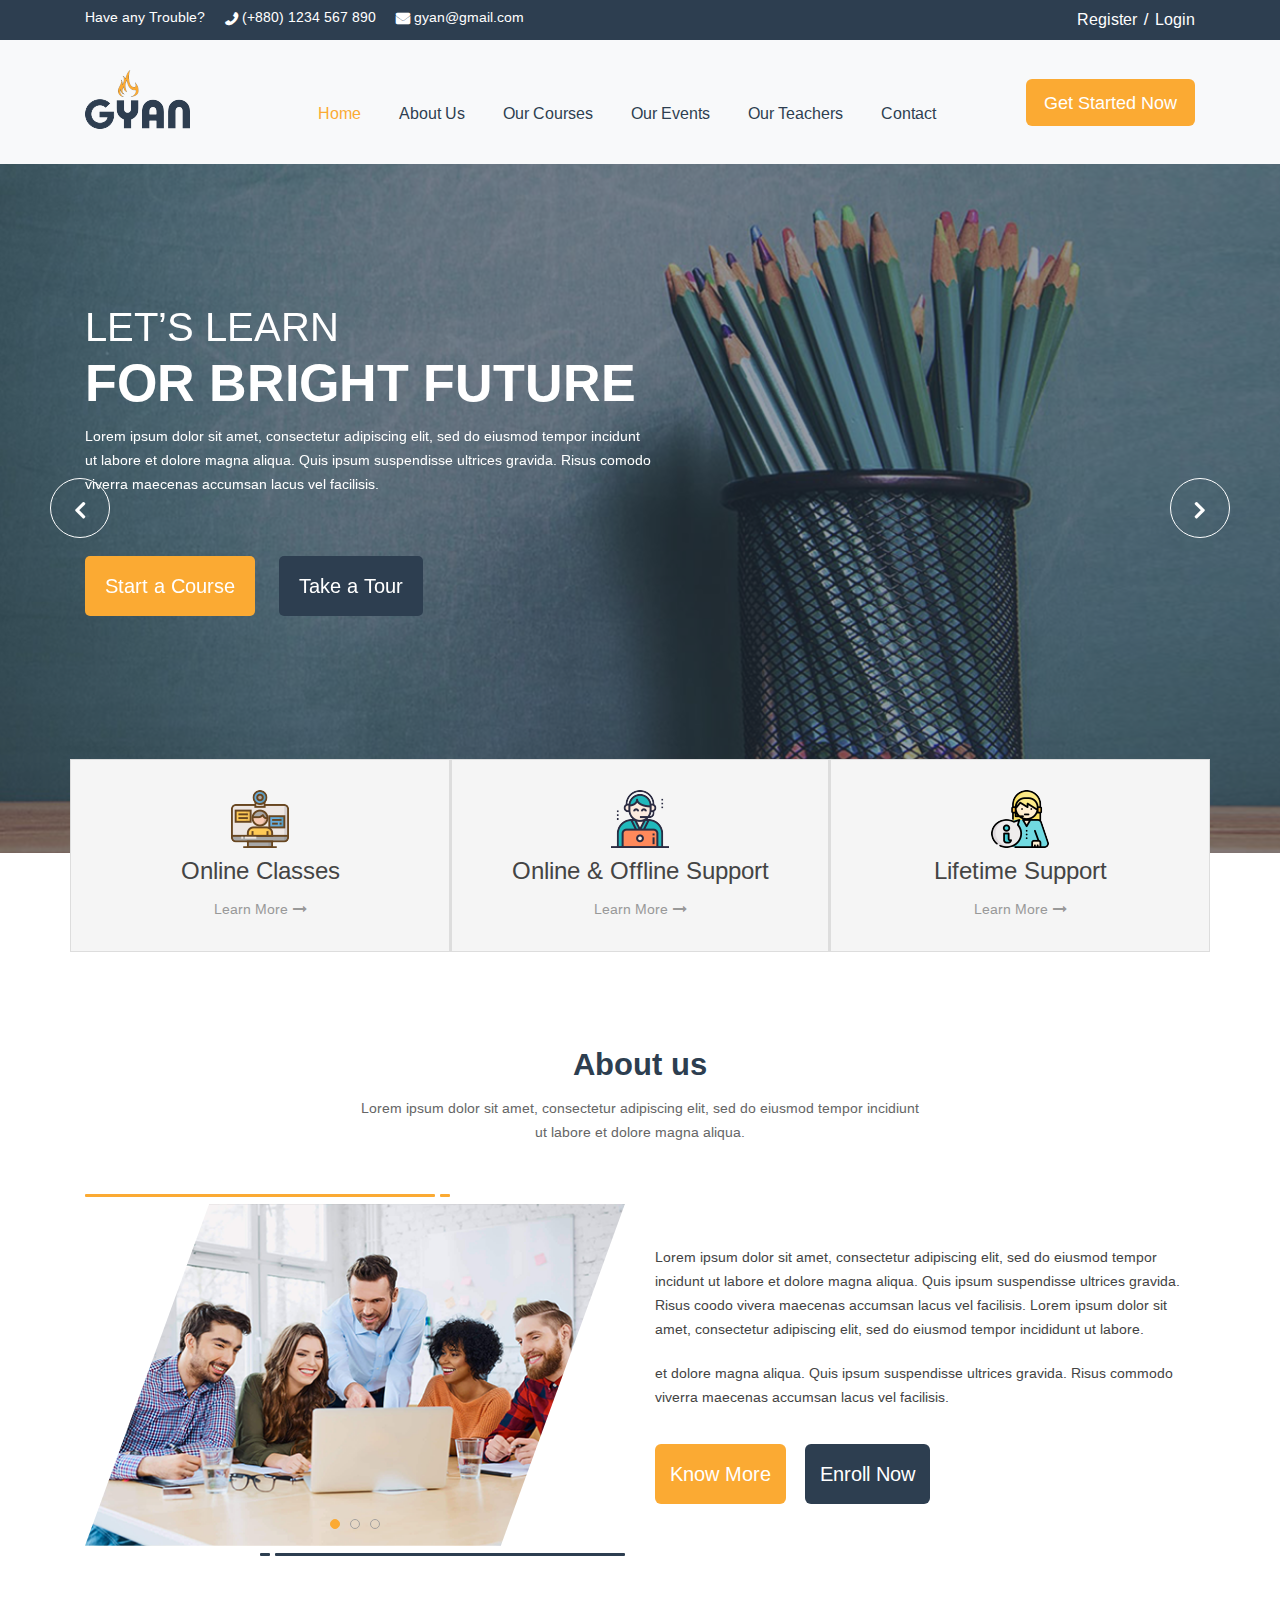
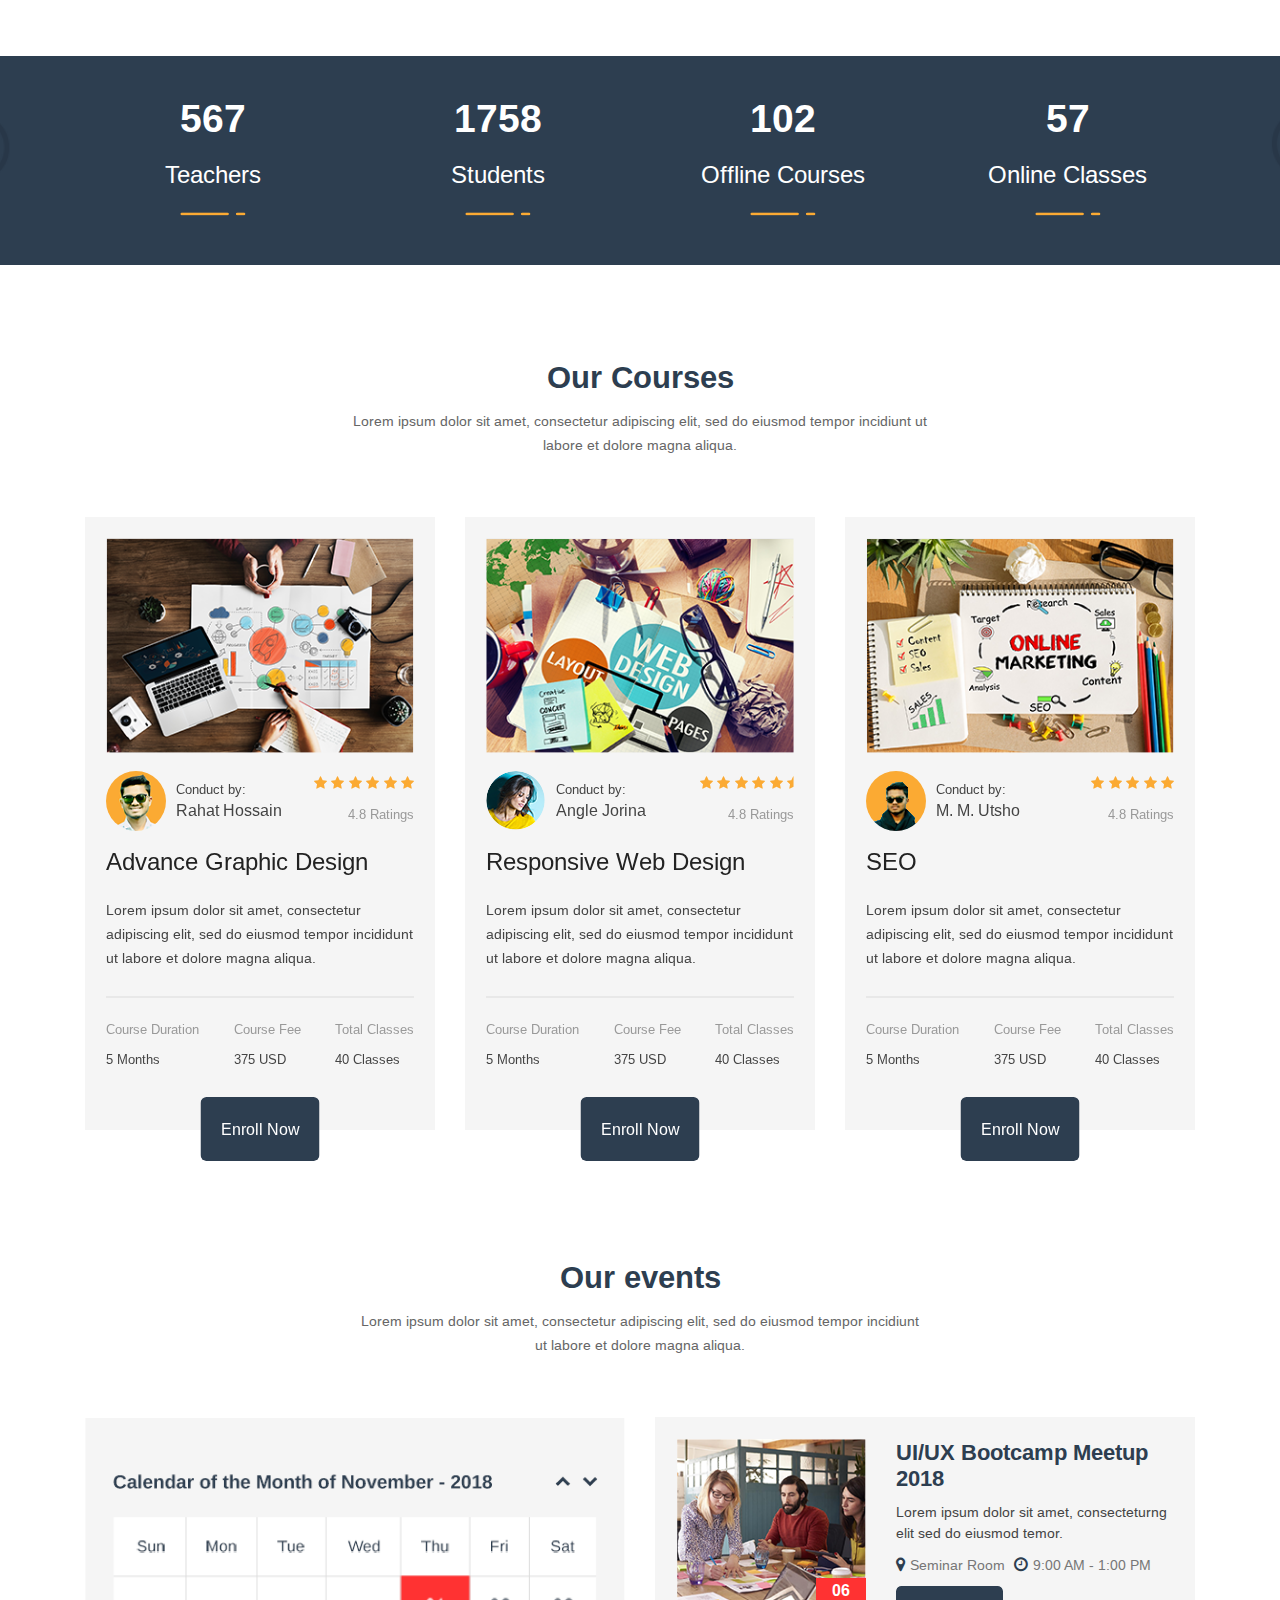
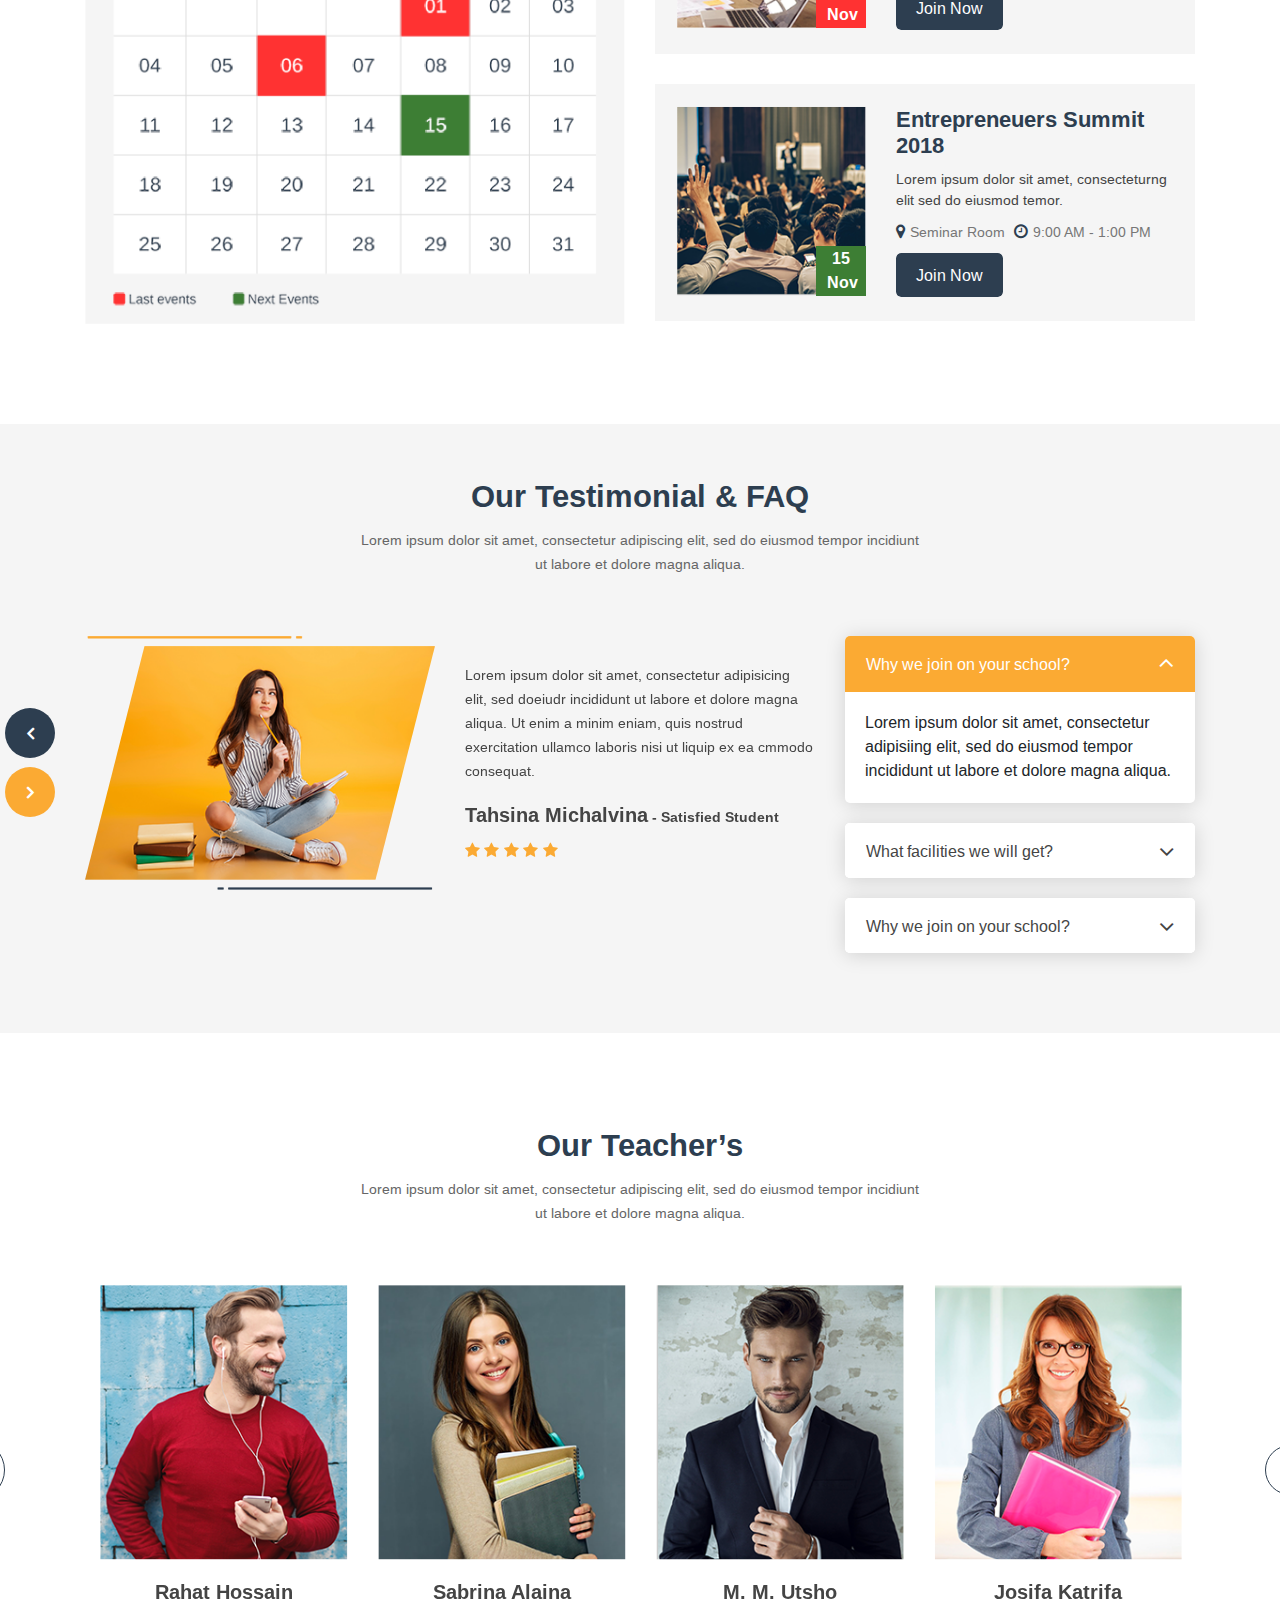
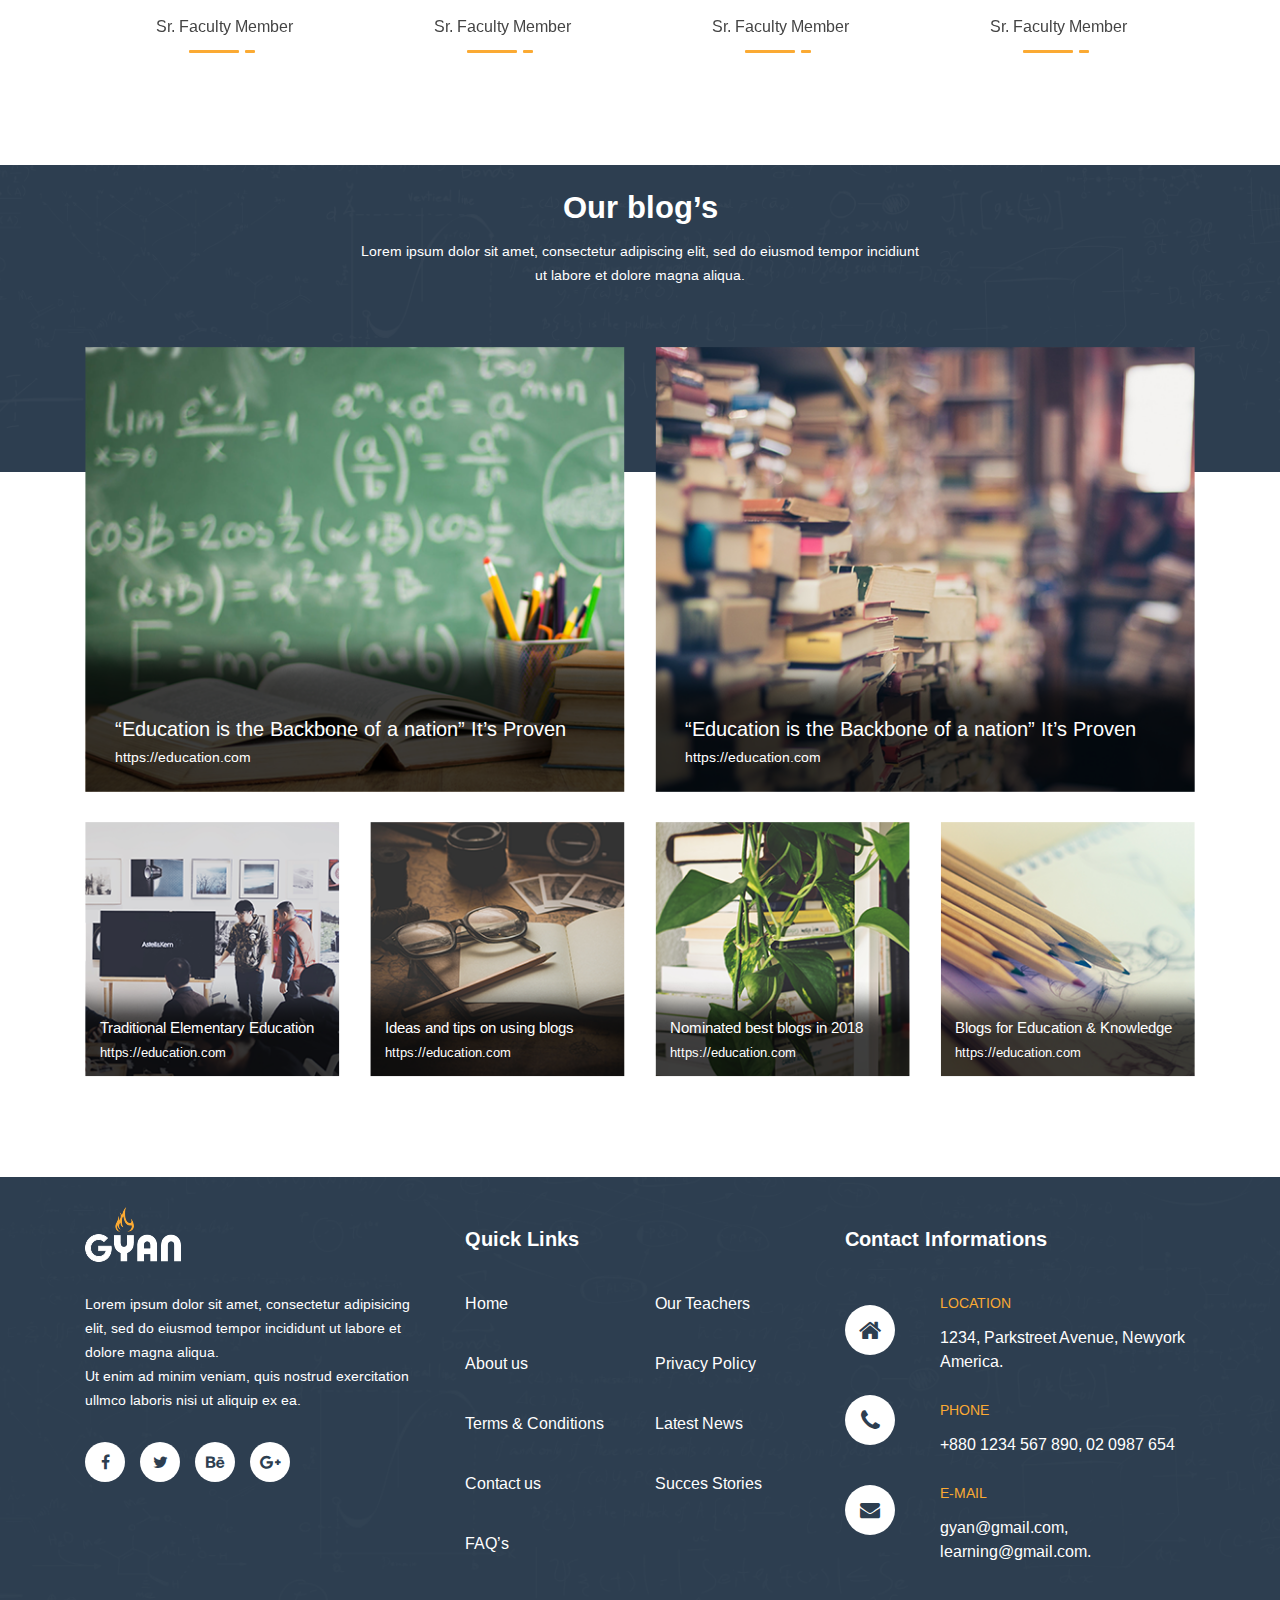
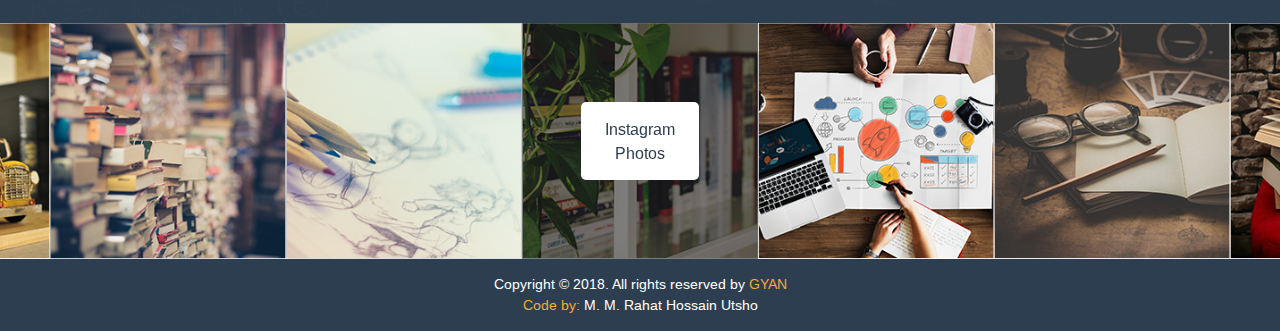
==== commit eca52b95: "resposive start" ====
--- a/index.html
+++ b/index.html
@@ -2,7 +2,11 @@
 <html>
 
 <head>
-    <title>Gyan</title>
+    <!--============= Required meta tags ============-->
+    <meta charset="UTF-8">
+    <meta name="viewport" content="width=device-width, initial-scale=1, shrink-to-fit=no">
+    <title>Gyan Educational HTML Template</title>
+    <!--=============== css link here ===============-->
     <link href="https://fonts.googleapis.com/css2?family=Arimo&display=swap" rel="stylesheet">
     <link href="https://stackpath.bootstrapcdn.com/font-awesome/4.7.0/css/font-awesome.min.css" rel="stylesheet" integrity="sha384-wvfXpqpZZVQGK6TAh5PVlGOfQNHSoD2xbE+QkPxCAFlNEevoEH3Sl0sibVcOQVnN" crossorigin="anonymous">
     <link href="https://fonts.googleapis.com/css2?family=Arimo:wght@700&display=swap" rel="stylesheet">
@@ -11,1239 +15,1437 @@
     <link rel="stylesheet" href="css/style.css">
 </head>
 
-<body>
+<body data-spy="scroll" data-target=".manubar">
        
 <!--=====================================================
-                Header part start
+                    Header top part start
 ======================================================-->
       
-<section id="header-part">
-    <div class="container head">
-        <div class="left">
-            <p>Have any Trouble?</p>
-            <p class="info"><i class="fa fa-phone" aria-hidden="true"></i>(+880) 1234 567 890</p>
-            <p class="info la"><i class="fa fa-envelope" aria-hidden="true"></i>gyan@gmail.com</p>
-        </div>
-        <div class="right">
-            <a href="#">Register</a>
-            <p>/</p>
-            <a href="#">Login</a>
-        </div>
-    </div>
-</section>
+  <section id="header-top-part">
+      <div class="container">
+          <div class="row">
+              <div class="col-lg-9">
+                  <div class="left">
+                      <ul>
+                          <li>Have any Trouble?</li>
+                          <li><i class="fa fa-phone phn" aria-hidden="true"></i>(+880) 1234 567 890</li>
+                          <li><i class="fa fa-envelope" aria-hidden="true"></i>gyan@gmail.com</li>
+                      </ul>
+                  </div>
+              </div>
+              <div class="col-lg-3">
+                  <div class="right text-right">
+                      <a href="#">Register</a>
+                      <p>/</p>
+                      <a href="#">Login</a>
+                  </div>
+              </div>
+          </div>
+      </div>
+  </section>
        
 <!--=====================================================
-                Header part end
+                    Header top part end
 ======================================================-->
       
 <!--=====================================================
-                Manu part start
-======================================================-->
-      
-<section id="manu-part">
-    <div class="container manu">
-        <div class="logo">
-            <div class="img">
-                <img src="images/logo.png" alt="logo.png">
-            </div>
-        </div>
-        <div class="manubar">
-            <ul>
-                <li><a class="ho" href="#">Home</a></li>
-                <li><a href="#">About us</a></li>
-                <li><a href="#">Our courses</a></li>
-                <li><a href="#">our events</a></li>
-                <li><a href="#">our teachers</a></li>
-                <li><a class="la" href="#">contact</a></li>
-            </ul>
-        </div>
-        <div class="button">
-            <a href="#">Get Started Now</a>
-        </div>
-    </div>
-</section>
-       
-<!--=====================================================
-                Manu part end
-======================================================-->
-       
-<!--=====================================================
-                Banner part start
-======================================================-->
-      
-<section id="banner-part">
-    <div class="slider">
-        <div class="banner one">
-            <div class="overlay">
-                <div class="container">
-                    <h2>Let’s Learn</h2>
-                    <h1>For Bright Future</h1>
-                    <p>Lorem ipsum dolor sit amet, consectetur adipiscing elit, sed do eiusmod tempor incidunt ut labore et dolore magna aliqua. Quis ipsum suspendisse ultrices gravida. Risus coodo vivera maecenas accumsan lacus vel facilisis. Lorem ipsum dolor sit amet, consectetur adipiscing elit, sed do eiusmod tempor incididunt ut labore.</p>
-                    <div class="button">
-                        <a class="start" href="#">Start a Course</a>
-                        <a class="tour" href="#">Take a Tour</a>
-                    </div>
-                </div>
-            </div>
-        </div>
-        <div class="banner two">
-            <div class="overlay">
-                <div class="container">
-                    <h2>Let’s Learn</h2>
-                    <h1>For Bright Future</h1>
-                    <p>Lorem ipsum dolor sit amet, consectetur adipiscing elit, sed do eiusmod tempor incidunt ut labore et dolore magna aliqua. Quis ipsum suspendisse ultrices gravida. Risus coodo vivera maecenas accumsan lacus vel facilisis. Lorem ipsum dolor sit amet, consectetur adipiscing elit, sed do eiusmod tempor incididunt ut labore.</p>
-                    <div class="button">
-                        <a class="start" href="#">Start a Course</a>
-                        <a class="tour" href="#">Take a Tour</a>
-                    </div>
-                </div>
-            </div>
-        </div>
-        <div class="banner four">
-            <div class="overlay">
-                <div class="container">
-                    <h2>Let’s Learn</h2>
-                    <h1>For Bright Future</h1>
-                    <p>Lorem ipsum dolor sit amet, consectetur adipiscing elit, sed do eiusmod tempor incidunt ut labore et dolore magna aliqua. Quis ipsum suspendisse ultrices gravida. Risus coodo vivera maecenas accumsan lacus vel facilisis. Lorem ipsum dolor sit amet, consectetur adipiscing elit, sed do eiusmod tempor incididunt ut labore.</p>
-                    <div class="button">
-                        <a class="start" href="#">Start a Course</a>
-                        <a class="tour" href="#">Take a Tour</a>
-                    </div>
-                </div>
-            </div>
-        </div>
-        <div class="banner five">
-            <div class="overlay">
-                <div class="container">
-                    <h2>Let’s Learn</h2>
-                    <h1>For Bright Future</h1>
-                    <p>Lorem ipsum dolor sit amet, consectetur adipiscing elit, sed do eiusmod tempor incidunt ut labore et dolore magna aliqua. Quis ipsum suspendisse ultrices gravida. Risus coodo vivera maecenas accumsan lacus vel facilisis. Lorem ipsum dolor sit amet, consectetur adipiscing elit, sed do eiusmod tempor incididunt ut labore.</p>
-                    <div class="button">
-                        <a class="start" href="#">Start a Course</a>
-                        <a class="tour" href="#">Take a Tour</a>
-                    </div>
-                </div>
-            </div>
-        </div>
-    </div>
-    <div class="container">
-        <div class="linkup">
-            <div class="topic">
-                <img src="images/banner-icon-1.png" alt="banner-icon-1.png">
-                <h2>online classes</h2>
-                <a class="go" href="#">Learn More<i class="fa fa-long-arrow-right" aria-hidden="true"></i></a>
-            </div>
-            <div class="topic">
-                <img src="images/banner-icon-2.png" alt="banner-icon-2.png">
-                <h2>Online & Offline Support</h2>
-                <a class="go" href="#">Learn More<i class="fa fa-long-arrow-right" aria-hidden="true"></i></a>
-            </div>
-            <div class="topic">
-                <img src="images/banner-icon-3.png" alt="banner-icon-3.png">
-                <h2>Lifetime Support</h2>
-                <a class="go" href="#">Learn More<i class="fa fa-long-arrow-right" aria-hidden="true"></i></a>
-            </div>
-        </div>
-    </div>
-</section>
-       
-<!--=====================================================
-                Banner part end
-======================================================-->
-       
-<!--=====================================================
-                About us part start
-======================================================-->
-     
-<section id="about-part">
-    <div class="container">
-        <div class="title">
-            <h2>About us</h2>
-            <p>Lorem ipsum dolor sit amet, consectetur adipiscing elit, sed do eiusmod tempor incidiunt ut labore et dolore magna aliqua.</p>
-        </div>
-        <div class="item">
-            <div class="topic">
-                <div class="la">
-                    <div class="about-slider">
-                        <img src="images/about-us-img-1.png" alt="about-us-img-1.png">
-                        <img src="images/about-us-img-2.png" alt="about-us-img-2.png">
-                        <img src="images/about-us-img-3.png" alt="about-us-img-3.png">
-                    </div>
-                </div>
-            </div>
-            <div class="text">
-                <p>Lorem ipsum dolor sit amet, consectetur adipiscing elit, sed do eiusmod tempor incidunt ut labore et dolore magna aliqua. Quis ipsum suspendisse ultrices gravida. Risus coodo vivera maecenas accumsan lacus vel facilisis. Lorem ipsum dolor sit amet, consectetur adipiscing elit, sed do eiusmod tempor incididunt ut labore.</p>
-                <p class=last>et dolore magna aliqua. Quis ipsum suspendisse ultrices gravida. Risus commodo viverra maecenas accumsan lacus vel facilisis.</p>
-                <a class="know" href="#">Know More</a>
-                <a class="enroll" href="#">enroll now</a>
-            </div>
-        </div>
-    </div>
-</section>
-      
-<!--=====================================================
-                  About us part end
-======================================================-->
-      
-<!--=====================================================
-                Counter up part start
-======================================================-->
-     
-<section id="counter-up-part">
-    <div class="container count">
-        <div class="claint">
-            <h1 class="counter">567</h1>
-            <h2>Teachers</h2>
-            <div class="shape">
-                <div class="one"></div>
-                <div class="two"></div>
-            </div>
-        </div>
-        <div class="claint">
-            <h1 class="counter">1758</h1>
-            <h2>students</h2>
-            <div class="shape">
-                <div class="one"></div>
-                <div class="two"></div>
-            </div>
-        </div>
-        <div class="claint">
-            <h1 class="counter">102</h1>
-            <h2>offline courses</h2>
-            <div class="shape">
-                <div class="one"></div>
-                <div class="two"></div>
-            </div>
-        </div>
-        <div class="claint last">
-            <h1 class="counter">57</h1>
-            <h2>online classes</h2>
-            <div class="shape">
-                <div class="one"></div>
-                <div class="two"></div>
-            </div>
-        </div>
-    </div>
-</section>
-      
-<!--=====================================================
-                Counter up part end
-======================================================-->
-      
-<!--=====================================================
-                Courses part start
-======================================================-->
-     
-<section id="courses-part">
-    <div class="container">
-        <div class="title">
-            <h2>Our Courses</h2>
-            <p>Lorem ipsum dolor sit amet, consectetur adipiscing elit, sed do eiusmod tempor incidiunt ut labore et dolore magna aliqua.</p>
-        </div>
-        <div class="courses-part-slider">
-            <div class="item">
-                <div class="img-up">
-                    <img src="images/courses-part-img-1.png" alt="courses-part-img-1">
-                    <div class="overlay">
-                        <i class="fa fa-link" aria-hidden="true"></i>
-                    </div>
-                </div>
-                <div class="people">
-                    <div class="left">
-                        <div class="img">
-                            <img src="images/courses-part-people-img-1.png" alt="courses-part-people-img-1.png">
-                        </div>
-                        <div class="info">
-                            <h3>Conduct by:</h3>
-                            <h1>Rahat Hossain</h1>
-                        </div>
-                    </div>
-                    <div class="right">
-                        <div class="star">
-                            <i class="fa fa-star" aria-hidden="true"></i>
-                            <i class="fa fa-star" aria-hidden="true"></i>
-                            <i class="fa fa-star" aria-hidden="true"></i>
-                            <i class="fa fa-star" aria-hidden="true"></i>
-                            <i class="fa fa-star" aria-hidden="true"></i>
-                            <i class="fa fa-star-half" aria-hidden="true"></i>
-                        </div>
-                        <p>4.8 Ratings</p>
-                    </div>
-                </div>
-                <h1 class="deg">Advance Graphic Design</h1>
-                <p class="details">Lorem ipsum dolor sit amet, consectetur adipiscing elit, sed do eiusmod tempor incididunt ut labore et dolore magna aliqua.</p>
-                <div class="class-info">
-                    <div class="topic">
-                        <p class="name">Course Duration</p>
-                        <p class="num">5 Months</p>
-                    </div>
-                    <div class="topic">
-                        <p class="name">Course Fee</p>
-                        <p class="num">375 USD</p>
-                    </div>
-                    <div class="topic">
-                        <p class="name">Total Classes</p>
-                        <p class="num">40 classes</p>
-                    </div>
-                </div>
-                <a href="#">Enroll Now</a>
-            </div>
-            <div class="item">
-                <div class="img-up">
-                    <img src="images/courses-part-img-2.png" alt="courses-part-img-2">
-                    <div class="overlay">
-                        <i class="fa fa-link" aria-hidden="true"></i>
-                    </div>
-                </div>
-                <div class="people">
-                    <div class="left">
-                        <div class="img">
-                            <img src="images/courses-part-people-img-2.png" alt="courses-part-people-img-2.png">
-                        </div>
-                        <div class="info">
-                            <h3>Conduct by:</h3>
-                            <h1>Angle Jorina</h1>
-                        </div>
-                    </div>
-                    <div class="right">
-                        <div class="star">
-                            <i class="fa fa-star" aria-hidden="true"></i>
-                            <i class="fa fa-star" aria-hidden="true"></i>
-                            <i class="fa fa-star" aria-hidden="true"></i>
-                            <i class="fa fa-star" aria-hidden="true"></i>
-                            <i class="fa fa-star" aria-hidden="true"></i>
-                            <i class="fa fa-star-half" aria-hidden="true"></i>
-                        </div>
-                        <p>4.8 Ratings</p>
-                    </div>
-                </div>
-                <h1 class="deg">Advance Graphic Design</h1>
-                <p class="details">Lorem ipsum dolor sit amet, consectetur adipiscing elit, sed do eiusmod tempor incididunt ut labore et dolore magna aliqua.</p>
-                <div class="class-info">
-                    <div class="topic">
-                        <p class="name">Course Duration</p>
-                        <p class="num">5 Months</p>
-                    </div>
-                    <div class="topic">
-                        <p class="name">Course Fee</p>
-                        <p class="num">375 USD</p>
-                    </div>
-                    <div class="topic">
-                        <p class="name">Total Classes</p>
-                        <p class="num">40 classes</p>
-                    </div>
-                </div>
-                <a href="#">Enroll Now</a>
-            </div>
-            <div class="item">
-                <div class="img-up">
-                    <img src="images/courses-part-img-3.png" alt="courses-part-img-3">
-                    <div class="overlay">
-                        <i class="fa fa-link" aria-hidden="true"></i>
-                    </div>
-                </div>
-                <div class="people">
-                    <div class="left">
-                        <div class="img">
-                            <img src="images/courses-part-people-img-3.png" alt="courses-part-people-img-1.png">
-                        </div>
-                        <div class="info">
-                            <h3>Conduct by:</h3>
-                            <h1>M. M. Utsho</h1>
-                        </div>
-                    </div>
-                    <div class="right">
-                        <div class="star">
-                            <i class="fa fa-star" aria-hidden="true"></i>
-                            <i class="fa fa-star" aria-hidden="true"></i>
-                            <i class="fa fa-star" aria-hidden="true"></i>
-                            <i class="fa fa-star" aria-hidden="true"></i>
-                            <i class="fa fa-star" aria-hidden="true"></i>
-                            <i class="fa fa-star-half" aria-hidden="true"></i>
-                        </div>
-                        <p>4.8 Ratings</p>
-                    </div>
-                </div>
-                <h1 class="deg">Advance Graphic Design</h1>
-                <p class="details">Lorem ipsum dolor sit amet, consectetur adipiscing elit, sed do eiusmod tempor incididunt ut labore et dolore magna aliqua.</p>
-                <div class="class-info">
-                    <div class="topic">
-                        <p class="name">Course Duration</p>
-                        <p class="num">5 Months</p>
-                    </div>
-                    <div class="topic">
-                        <p class="name">Course Fee</p>
-                        <p class="num">375 USD</p>
-                    </div>
-                    <div class="topic">
-                        <p class="name">Total Classes</p>
-                        <p class="num">40 classes</p>
-                    </div>
-                </div>
-                <a href="#">Enroll Now</a>
-            </div>
-            <div class="item">
-                <div class="img-up">
-                    <img src="images/courses-part-img-1.png" alt="courses-part-img-1">
-                    <div class="overlay">
-                        <i class="fa fa-link" aria-hidden="true"></i>
-                    </div>
-                </div>
-                <div class="people">
-                    <div class="left">
-                        <div class="img">
-                            <img src="images/courses-part-people-img-1.png" alt="courses-part-people-img-1.png">
-                        </div>
-                        <div class="info">
-                            <h3>Conduct by:</h3>
-                            <h1>Rahat Hossain</h1>
-                        </div>
-                    </div>
-                    <div class="right">
-                        <div class="star">
-                            <i class="fa fa-star" aria-hidden="true"></i>
-                            <i class="fa fa-star" aria-hidden="true"></i>
-                            <i class="fa fa-star" aria-hidden="true"></i>
-                            <i class="fa fa-star" aria-hidden="true"></i>
-                            <i class="fa fa-star" aria-hidden="true"></i>
-                            <i class="fa fa-star-half" aria-hidden="true"></i>
-                        </div>
-                        <p>4.8 Ratings</p>
-                    </div>
-                </div>
-                <h1 class="deg">Advance Graphic Design</h1>
-                <p class="details">Lorem ipsum dolor sit amet, consectetur adipiscing elit, sed do eiusmod tempor incididunt ut labore et dolore magna aliqua.</p>
-                <div class="class-info">
-                    <div class="topic">
-                        <p class="name">Course Duration</p>
-                        <p class="num">5 Months</p>
-                    </div>
-                    <div class="topic">
-                        <p class="name">Course Fee</p>
-                        <p class="num">375 USD</p>
-                    </div>
-                    <div class="topic">
-                        <p class="name">Total Classes</p>
-                        <p class="num">40 classes</p>
-                    </div>
-                </div>
-                <a href="#">Enroll Now</a>
-            </div>
-            <div class="item">
-                <div class="img-up">
-                    <img src="images/courses-part-img-2.png" alt="courses-part-img-2">
-                    <div class="overlay">
-                        <i class="fa fa-link" aria-hidden="true"></i>
-                    </div>
-                </div>
-                <div class="people">
-                    <div class="left">
-                        <div class="img">
-                            <img src="images/courses-part-people-img-2.png" alt="courses-part-people-img-2.png">
-                        </div>
-                        <div class="info">
-                            <h3>Conduct by:</h3>
-                            <h1>Angle Jorina</h1>
-                        </div>
-                    </div>
-                    <div class="right">
-                        <div class="star">
-                            <i class="fa fa-star" aria-hidden="true"></i>
-                            <i class="fa fa-star" aria-hidden="true"></i>
-                            <i class="fa fa-star" aria-hidden="true"></i>
-                            <i class="fa fa-star" aria-hidden="true"></i>
-                            <i class="fa fa-star" aria-hidden="true"></i>
-                            <i class="fa fa-star-half" aria-hidden="true"></i>
-                        </div>
-                        <p>4.8 Ratings</p>
-                    </div>
-                </div>
-                <h1 class="deg">Advance Graphic Design</h1>
-                <p class="details">Lorem ipsum dolor sit amet, consectetur adipiscing elit, sed do eiusmod tempor incididunt ut labore et dolore magna aliqua.</p>
-                <div class="class-info">
-                    <div class="topic">
-                        <p class="name">Course Duration</p>
-                        <p class="num">5 Months</p>
-                    </div>
-                    <div class="topic">
-                        <p class="name">Course Fee</p>
-                        <p class="num">375 USD</p>
-                    </div>
-                    <div class="topic">
-                        <p class="name">Total Classes</p>
-                        <p class="num">40 classes</p>
-                    </div>
-                </div>
-                <a href="#">Enroll Now</a>
-            </div>
-            <div class="item">
-                <div class="img-up">
-                    <img src="images/courses-part-img-3.png" alt="courses-part-img-3">
-                    <div class="overlay">
-                        <i class="fa fa-link" aria-hidden="true"></i>
-                    </div>
-                </div>
-                <div class="people">
-                    <div class="left">
-                        <div class="img">
-                            <img src="images/courses-part-people-img-3.png" alt="courses-part-people-img-1.png">
-                        </div>
-                        <div class="info">
-                            <h3>Conduct by:</h3>
-                            <h1>M. M. Utsho</h1>
-                        </div>
-                    </div>
-                    <div class="right">
-                        <div class="star">
-                            <i class="fa fa-star" aria-hidden="true"></i>
-                            <i class="fa fa-star" aria-hidden="true"></i>
-                            <i class="fa fa-star" aria-hidden="true"></i>
-                            <i class="fa fa-star" aria-hidden="true"></i>
-                            <i class="fa fa-star" aria-hidden="true"></i>
-                            <i class="fa fa-star-half" aria-hidden="true"></i>
-                        </div>
-                        <p>4.8 Ratings</p>
-                    </div>
-                </div>
-                <h1 class="deg">Advance Graphic Design</h1>
-                <p class="details">Lorem ipsum dolor sit amet, consectetur adipiscing elit, sed do eiusmod tempor incididunt ut labore et dolore magna aliqua.</p>
-                <div class="class-info">
-                    <div class="topic">
-                        <p class="name">Course Duration</p>
-                        <p class="num">5 Months</p>
-                    </div>
-                    <div class="topic">
-                        <p class="name">Course Fee</p>
-                        <p class="num">375 USD</p>
-                    </div>
-                    <div class="topic">
-                        <p class="name">Total Classes</p>
-                        <p class="num">40 classes</p>
-                    </div>
-                </div>
-                <a href="#">Enroll Now</a>
-            </div>
-            <div class="item">
-                <div class="img-up">
-                    <img src="images/courses-part-img-1.png" alt="courses-part-img-1">
-                    <div class="overlay">
-                        <i class="fa fa-link" aria-hidden="true"></i>
-                    </div>
-                </div>
-                <div class="people">
-                    <div class="left">
-                        <div class="img">
-                            <img src="images/courses-part-people-img-1.png" alt="courses-part-people-img-1.png">
-                        </div>
-                        <div class="info">
-                            <h3>Conduct by:</h3>
-                            <h1>Rahat Hossain</h1>
-                        </div>
-                    </div>
-                    <div class="right">
-                        <div class="star">
-                            <i class="fa fa-star" aria-hidden="true"></i>
-                            <i class="fa fa-star" aria-hidden="true"></i>
-                            <i class="fa fa-star" aria-hidden="true"></i>
-                            <i class="fa fa-star" aria-hidden="true"></i>
-                            <i class="fa fa-star" aria-hidden="true"></i>
-                            <i class="fa fa-star-half" aria-hidden="true"></i>
-                        </div>
-                        <p>4.8 Ratings</p>
-                    </div>
-                </div>
-                <h1 class="deg">Advance Graphic Design</h1>
-                <p class="details">Lorem ipsum dolor sit amet, consectetur adipiscing elit, sed do eiusmod tempor incididunt ut labore et dolore magna aliqua.</p>
-                <div class="class-info">
-                    <div class="topic">
-                        <p class="name">Course Duration</p>
-                        <p class="num">5 Months</p>
-                    </div>
-                    <div class="topic">
-                        <p class="name">Course Fee</p>
-                        <p class="num">375 USD</p>
-                    </div>
-                    <div class="topic">
-                        <p class="name">Total Classes</p>
-                        <p class="num">40 classes</p>
-                    </div>
-                </div>
-                <a href="#">Enroll Now</a>
-            </div>
-            <div class="item">
-                <div class="img-up">
-                    <img src="images/courses-part-img-2.png" alt="courses-part-img-2">
-                    <div class="overlay">
-                        <i class="fa fa-link" aria-hidden="true"></i>
-                    </div>
-                </div>
-                <div class="people">
-                    <div class="left">
-                        <div class="img">
-                            <img src="images/courses-part-people-img-2.png" alt="courses-part-people-img-2.png">
-                        </div>
-                        <div class="info">
-                            <h3>Conduct by:</h3>
-                            <h1>Angle Jorina</h1>
-                        </div>
-                    </div>
-                    <div class="right">
-                        <div class="star">
-                            <i class="fa fa-star" aria-hidden="true"></i>
-                            <i class="fa fa-star" aria-hidden="true"></i>
-                            <i class="fa fa-star" aria-hidden="true"></i>
-                            <i class="fa fa-star" aria-hidden="true"></i>
-                            <i class="fa fa-star" aria-hidden="true"></i>
-                            <i class="fa fa-star-half" aria-hidden="true"></i>
-                        </div>
-                        <p>4.8 Ratings</p>
-                    </div>
-                </div>
-                <h1 class="deg">Advance Graphic Design</h1>
-                <p class="details">Lorem ipsum dolor sit amet, consectetur adipiscing elit, sed do eiusmod tempor incididunt ut labore et dolore magna aliqua.</p>
-                <div class="class-info">
-                    <div class="topic">
-                        <p class="name">Course Duration</p>
-                        <p class="num">5 Months</p>
-                    </div>
-                    <div class="topic">
-                        <p class="name">Course Fee</p>
-                        <p class="num">375 USD</p>
-                    </div>
-                    <div class="topic">
-                        <p class="name">Total Classes</p>
-                        <p class="num">40 classes</p>
-                    </div>
-                </div>
-                <a href="#">Enroll Now</a>
-            </div>
-            <div class="item">
-                <div class="img-up">
-                    <img src="images/courses-part-img-3.png" alt="courses-part-img-3">
-                    <div class="overlay">
-                        <i class="fa fa-link" aria-hidden="true"></i>
-                    </div>
-                </div>
-                <div class="people">
-                    <div class="left">
-                        <div class="img">
-                            <img src="images/courses-part-people-img-3.png" alt="courses-part-people-img-1.png">
-                        </div>
-                        <div class="info">
-                            <h3>Conduct by:</h3>
-                            <h1>M. M. Utsho</h1>
-                        </div>
-                    </div>
-                    <div class="right">
-                        <div class="star">
-                            <i class="fa fa-star" aria-hidden="true"></i>
-                            <i class="fa fa-star" aria-hidden="true"></i>
-                            <i class="fa fa-star" aria-hidden="true"></i>
-                            <i class="fa fa-star" aria-hidden="true"></i>
-                            <i class="fa fa-star" aria-hidden="true"></i>
-                            <i class="fa fa-star-half" aria-hidden="true"></i>
-                        </div>
-                        <p>4.8 Ratings</p>
-                    </div>
-                </div>
-                <h1 class="deg">Advance Graphic Design</h1>
-                <p class="details">Lorem ipsum dolor sit amet, consectetur adipiscing elit, sed do eiusmod tempor incididunt ut labore et dolore magna aliqua.</p>
-                <div class="class-info">
-                    <div class="topic">
-                        <p class="name">Course Duration</p>
-                        <p class="num">5 Months</p>
-                    </div>
-                    <div class="topic">
-                        <p class="name">Course Fee</p>
-                        <p class="num">375 USD</p>
-                    </div>
-                    <div class="topic">
-                        <p class="name">Total Classes</p>
-                        <p class="num">40 classes</p>
-                    </div>
-                </div>
-                <a href="#">Enroll Now</a>
-            </div>
-        </div>
-    </div>
-</section>
-      
-<!--=====================================================
-                Courses part end
-======================================================-->
-      
-<!--=====================================================
-                Events part start
-======================================================-->
-     
-<section id="events-part">
-    <div class="container">
-        <div class="title">
-            <h2>Our events</h2>
-            <p>Lorem ipsum dolor sit amet, consectetur adipiscing elit, sed do eiusmod tempor incidiunt ut labore et dolore magna aliqua.</p>
-        </div>
-        <div class="date-details">
-            <div class="iteam">
-                <img src="images/event-part-calander.png" alt="event-part-calander.png">
-            </div>
-            <div class="iteam">
-                <div class="topics">
-                    <div class="iamge">
-                        <img src="images/even-part-img-1.png" alt="images/even-part-img-1.png">
-                        <div class="box">
-                            <p>06 Nov</p>
-                        </div>
-                    </div>
-                    <div class="details">
-                        <h4>UI/UX Bootcamp Meetup 2018</h4>
-                        <p class="detail">Lorem ipsum dolor sit amet, consecteturng elit sed do eiusmod temor.</p>
-                        <div class="l-t">
-                            <p><i class="fa fa-map-marker" aria-hidden="true"></i>Seminar Room</p>
-                            <p><i class="fa fa-clock-o" aria-hidden="true"></i>9:00 AM - 1:00 PM</p>
-                        </div>
-                        <a href="#">join now</a>
-                    </div>
-                </div>
-                <div class="topics down">
-                    <div class="iamge">
-                        <img src="images/even-part-img-2.png" alt="images/even-part-img-2.png">
-                        <div class="box">
-                            <p>15 Nov</p>
-                        </div>
-                    </div>
-                    <div class="details">
-                        <h4>Entrepreneuers Summit 2018</h4>
-                        <p class="detail">Lorem ipsum dolor sit amet, consecteturng elit sed do eiusmod temor.</p>
-                        <div class="l-t">
-                            <p><i class="fa fa-map-marker" aria-hidden="true"></i>Seminar Room</p>
-                            <p><i class="fa fa-clock-o" aria-hidden="true"></i>9:00 AM - 1:00 PM</p>
-                        </div>
-                        <a href="#">join now</a>
-                    </div>
-                </div>
-            </div>
-        </div>
-    </div>
-</section>
-      
-<!--=====================================================
-                Events part end
-======================================================-->
-
-<!--=====================================================
-                Testimonial part start
-======================================================-->
-
-<section id="testimonial-part">
-    <div class="container">
-        <div class="title">
-            <h2>Our Testimonial & FAQ</h2>
-            <p>Lorem ipsum dolor sit amet, consectetur adipiscing elit, sed do eiusmod tempor incidiunt ut labore et dolore magna aliqua.</p>
-        </div>
-        <div class="load">
-            <div class="left">
-                <div class="items">
-                    <div class="testi-slider">
-                        <div class="img">
-                            <img src="images/testimonial-img-1.png" alt="testimonial-img-1.png">
-                        </div>
-                        <div class="img">
-                            <img src="images/testimonial-img-2.png" alt="testimonial-img-2.png">
-                        </div>
-                        <div class="img">
-                            <img src="images/testimonial-img-3.png" alt="testimonial-img-3.png">
-                        </div>
-                    </div>
-                    <div class="details-slider">
-                        <div class="details">
-                            <p>Lorem ipsum dolor sit amet, consectetur adipisicing elit, sed doeiudr incididunt ut labore et dolore magna aliqua. Ut enim a minim eniam, quis nostrud exercitation ullamco laboris nisi ut liquip ex ea cmmodo consequat.</p>
-                            <h2>Tahsina Michalvina<span class="line"> - </span><span>Satisfied Student</span></h2>
-                            <div class="stars">
-                                <i class="fa fa-star" aria-hidden="true"></i>
-                                <i class="fa fa-star" aria-hidden="true"></i>
-                                <i class="fa fa-star" aria-hidden="true"></i>
-                                <i class="fa fa-star" aria-hidden="true"></i>
-                                <i class="fa fa-star" aria-hidden="true"></i>
-                            </div>
-                        </div>
-                        <div class="details">
-                            <p>Lorem ipsum dolor sit amet, consectetur adipisicing elit, sed doeiudr incididunt ut labore et dolore magna aliqua. Ut enim a minim eniam, quis nostrud exercitation ullamco laboris nisi ut liquip ex ea cmmodo consequat.. Ut enim a minim eniam, quis nostrud exercitation ullamco laboris nisi ut liquip ex ea cmmodo consequat</p>
-                            <h2>Rahat Hossain<span class="line"> - </span><span>Satisfied Student</span></h2>
-                            <div class="stars">
-                                <i class="fa fa-star" aria-hidden="true"></i>
-                                <i class="fa fa-star" aria-hidden="true"></i>
-                                <i class="fa fa-star" aria-hidden="true"></i>
-                                <i class="fa fa-star" aria-hidden="true"></i>
-                                <i class="fa fa-star" aria-hidden="true"></i>
-                            </div>
-                        </div>
-                        <div class="details">
-                            <p>Lorem ipsum dolor sit amet, consectetur adipisicing elit, sed doeiudr incididunt ut labore et dolore magna aliqua. Ut enim a minim eniam, quis nostrud exercitation ullamco laboris nisi ut liquip ex ea cmmodo consequat.</p>
-                            <h2>Flora Alaina<span class="line"> - </span><span>Satisfied Student</span></h2>
-                            <div class="stars">
-                                <i class="fa fa-star" aria-hidden="true"></i>
-                                <i class="fa fa-star" aria-hidden="true"></i>
-                                <i class="fa fa-star" aria-hidden="true"></i>
-                                <i class="fa fa-star" aria-hidden="true"></i>
-                            </div>
-                        </div>
-                    </div>
-                </div>
-            </div>
-            <div class="right">
-                <div class="accordion" id="accordionExample">
-                    <div class="card">
-                        <div class="card-header" id="headingOne">
-                            <h2 class="mb-0">
-                                <button class="btn btn-link" type="button" data-toggle="collapse" data-target="#collapseOne" aria-expanded="true" aria-controls="collapseOne"><i class="fa fa-angle-down" aria-hidden="true"></i>
-                                    Why we join on your school?
-                                </button>
-                            </h2>
-                        </div>
-
-                        <div id="collapseOne" class="collapse show" aria-labelledby="headingOne" data-parent="#accordionExample">
-                            <div class="card-body">
-                                Lorem ipsum dolor sit amet, consectetur adipisiing elit, sed do eiusmod tempor incididunt ut labore et dolore magna aliqua.
-                            </div>
-                        </div>
-                    </div>
-                    <div class="card">
-                        <div class="card-header" id="headingTwo">
-                            <h2 class="mb-0">
-                                <button class="btn btn-link collapsed" type="button" data-toggle="collapse" data-target="#collapseTwo" aria-expanded="false" aria-controls="collapseTwo"><i class="fa fa-angle-down" aria-hidden="true"></i>
-                                    What facilities we will get?
-                                </button>
-                            </h2>
-                        </div>
-                        <div id="collapseTwo" class="collapse" aria-labelledby="headingTwo" data-parent="#accordionExample">
-                            <div class="card-body">
-                                Lorem ipsum dolor sit amet, consectetur adipisiing elit, sed do eiusmod tempor incididunt ut labore et dolore magna aliqua.
-                            </div>
-                        </div>
-                    </div>
-                    <div class="card">
-                        <div class="card-header" id="headingThree">
-                            <h2 class="mb-0">
-                                <button class="btn btn-link collapsed" type="button" data-toggle="collapse" data-target="#collapseThree" aria-expanded="false" aria-controls="collapseThree"><i class="fa fa-angle-down" aria-hidden="true"></i>
-                                    Why we join on your school?
-                                </button>
-                            </h2>
-                        </div>
-                        <div id="collapseThree" class="collapse" aria-labelledby="headingThree" data-parent="#accordionExample">
-                            <div class="card-body">
-                                Lorem ipsum dolor sit amet, consectetur adipisiing elit, sed do eiusmod tempor incididunt ut labore et dolore magna aliqua.
-                            </div>
-                        </div>
-                    </div>
-                </div>
-            </div>
-        </div>
-    </div>
-</section>
-
-<!--=====================================================
-                Testimonial part end
-======================================================-->
-
-<!--=====================================================
-                Teacher part start
-======================================================-->
-
-<section id="teacher-part">
-    <div class="title">
-        <h2>Our Teacher’s</h2>
-        <p>Lorem ipsum dolor sit amet, consectetur adipiscing elit, sed do eiusmod tempor incidiunt ut labore et dolore magna aliqua.</p>
-    </div>
-    <div class="container">
-        <div class="teacher-slider">
-            <div class="item">
-                <div class="img">
-                    <img src="images/teacher-img-1.png" alt="teacher-img-1.png">
-                </div>
-                <div class="text">
-                    <div class="icons">
-                        <a href=""><i class="fa fa-facebook" aria-hidden="true"></i></a>
-                        <a href=""><i class="fa fa-twitter" aria-hidden="true"></i></a>
-                        <a class="last" href=""><i class="fa fa-pinterest" aria-hidden="true"></i></a>
-                    </div>
-                    <h3>rahat hossain</h3>
-                    <p>Sr. Faculty Member</p>
-                </div>
-            </div>
-            <div class="item">
-                <div class="img">
-                    <img src="images/teacher-img-2.png" alt="teacher-img-2.png">
-                </div>
-                <div class="text">
-                    <div class="icons">
-                        <a href=""><i class="fa fa-facebook" aria-hidden="true"></i></a>
-                        <a href=""><i class="fa fa-twitter" aria-hidden="true"></i></a>
-                        <a class="last" href=""><i class="fa fa-pinterest" aria-hidden="true"></i></a>
-                    </div>
-                    <h3>sabrina alaina</h3>
-                    <p>Sr. Faculty Member</p>
-                </div>
-            </div>
-            <div class="item">
-                <div class="img">
-                    <img src="images/teacher-img-3.png" alt="teacher-img-3.png">
-                </div>
-                <div class="text">
-                    <div class="icons">
-                        <a href=""><i class="fa fa-facebook" aria-hidden="true"></i></a>
-                        <a href=""><i class="fa fa-twitter" aria-hidden="true"></i></a>
-                        <a class="last" href=""><i class="fa fa-pinterest" aria-hidden="true"></i></a>
-                    </div>
-                    <h3>m. m. utsho</h3>
-                    <p>Sr. Faculty Member</p>
-                </div>
-            </div>
-            <div class="item">
-                <div class="img">
-                    <img src="images/teacher-img-4.png" alt="teacher-img-4.png">
-                </div>
-                <div class="text">
-                    <div class="icons">
-                        <a href=""><i class="fa fa-facebook" aria-hidden="true"></i></a>
-                        <a href=""><i class="fa fa-twitter" aria-hidden="true"></i></a>
-                        <a class="last" href=""><i class="fa fa-pinterest" aria-hidden="true"></i></a>
-                    </div>
-                    <h3>josifa katrifa</h3>
-                    <p>Sr. Faculty Member</p>
-                </div>
-            </div>
-            <div class="item">
-                <div class="img">
-                    <img src="images/teacher-img-1.png" alt="teacher-img-1.png">
-                </div>
-                <div class="text">
-                    <div class="icons">
-                        <a href=""><i class="fa fa-facebook" aria-hidden="true"></i></a>
-                        <a href=""><i class="fa fa-twitter" aria-hidden="true"></i></a>
-                        <a class="last" href=""><i class="fa fa-pinterest" aria-hidden="true"></i></a>
-                    </div>
-                    <h3>rahat hossain</h3>
-                    <p>Sr. Faculty Member</p>
-                </div>
-            </div>
-            <div class="item">
-                <div class="img">
-                    <img src="images/teacher-img-2.png" alt="teacher-img-2.png">
-                </div>
-                <div class="text">
-                    <div class="icons">
-                        <a href=""><i class="fa fa-facebook" aria-hidden="true"></i></a>
-                        <a href=""><i class="fa fa-twitter" aria-hidden="true"></i></a>
-                        <a class="last" href=""><i class="fa fa-pinterest" aria-hidden="true"></i></a>
-                    </div>
-                    <h3>sabrina alaina</h3>
-                    <p>Sr. Faculty Member</p>
-                </div>
-            </div>
-            <div class="item">
-                <div class="img">
-                    <img src="images/teacher-img-3.png" alt="teacher-img-3.png">
-                </div>
-                <div class="text">
-                    <div class="icons">
-                        <a href=""><i class="fa fa-facebook" aria-hidden="true"></i></a>
-                        <a href=""><i class="fa fa-twitter" aria-hidden="true"></i></a>
-                        <a class="last" href=""><i class="fa fa-pinterest" aria-hidden="true"></i></a>
-                    </div>
-                    <h3>m. m. utsho</h3>
-                    <p>Sr. Faculty Member</p>
-                </div>
-            </div>
-            <div class="item">
-                <div class="img">
-                    <img src="images/teacher-img-4.png" alt="teacher-img-4.png">
-                </div>
-                <div class="text">
-                    <div class="icons">
-                        <a href=""><i class="fa fa-facebook" aria-hidden="true"></i></a>
-                        <a href=""><i class="fa fa-twitter" aria-hidden="true"></i></a>
-                        <a class="last" href=""><i class="fa fa-pinterest" aria-hidden="true"></i></a>
-                    </div>
-                    <h3>josifa katrifa</h3>
-                    <p>Sr. Faculty Member</p>
-                </div>
-            </div>
-        </div>
-    </div>
-</section>
-
-<!--=====================================================
-                Teacher part end
-======================================================-->
-
-<!--=====================================================
-                Blog part start
-======================================================-->
-
-<section id="blog-part">
-    <div class="title">
-        <h2>Our blog’s</h2>
-        <p>Lorem ipsum dolor sit amet, consectetur adipiscing elit, sed do eiusmod tempor incidiunt ut labore et dolore magna aliqua.</p>
-    </div>
-    <div class="container">
-        <div class="item up">
-            <div class="img">
-                <img src="images/blog-img-1.png" alt="blog-img-1.png">
-                <div class="text">
-                    <ul class="icons">
-                        <li><a href=""><i class="fa fa-facebook" aria-hidden="true"></i></a></li>
-                        <li><a href=""><i class="fa fa-twitter" aria-hidden="true"></i></a></li>
-                        <li><a class="last" href=""><i class="fa fa-behance" aria-hidden="true"></i></a></li>
-                        <li><a class="last" href=""><i class="fa fa-google-plus" aria-hidden="true"></i></a></li>
-                    </ul>
-                    <h2>“Education is the Backbone of a nation” It’s Proven</h2>
-                    <h4>https://education.com</h4>
-                    <div class="i-t">
-                        <p><i class="fa fa-calendar" aria-hidden="true"></i>Published Date: 26 October 2018</p>
-                        <p class="view"><i class="fa fa-eye" aria-hidden="true"></i>2.5K Views</p>
-                        <p class="share"><i class="fa fa-share" aria-hidden="true"></i>1.5K Shares</p>
-                    </div>
-                </div>
-            </div>
-
-            <div class="img">
-                <img src="images/blog-img-1.png" alt="blog-img-1.png">
-                <div class="text">
-                    <ul class="icons">
-                        <li><a href=""><i class="fa fa-facebook" aria-hidden="true"></i></a></li>
-                        <li><a href=""><i class="fa fa-twitter" aria-hidden="true"></i></a></li>
-                        <li><a class="last" href=""><i class="fa fa-behance" aria-hidden="true"></i></a></li>
-                        <li><a class="last" href=""><i class="fa fa-google-plus" aria-hidden="true"></i></a></li>
-                    </ul>
-                    <h2>“Education is the Backbone of a nation” It’s Proven</h2>
-                    <h4>https://education.com</h4>
-                    <div class="i-t">
-                        <p><i class="fa fa-calendar" aria-hidden="true"></i>Published Date: 26 October 2018</p>
-                        <p class="view"><i class="fa fa-eye" aria-hidden="true"></i>2.5K Views</p>
-                        <p class="share"><i class="fa fa-share" aria-hidden="true"></i>1.5K Shares</p>
-                    </div>
-                </div>
-            </div>
-        </div>
-        <div class="item down">
-            <div class="img">
-                <div class="images">
-                    <img src="images/blog-img-3.png" alt="blog-img-3.png">
-                    <div class="text">
-                        <ul class="icons">
-                            <li><a href=""><i class="fa fa-facebook" aria-hidden="true"></i></a></li>
-                            <li><a href=""><i class="fa fa-twitter" aria-hidden="true"></i></a></li>
-                            <li><a class="last" href=""><i class="fa fa-behance" aria-hidden="true"></i></a></li>
-                            <li><a class="last" href=""><i class="fa fa-google-plus" aria-hidden="true"></i></a></li>
-                        </ul>
-                        <div class="details">
-                            <h2>Traditional Elementary Education</h2>
-                            <h4>https://education.com</h4>
-                        </div>
-                    </div>
-                </div>
-                <div class="images">
-                    <img src="images/blog-img-4.png" alt="blog-img-4.png">
-                    <div class="text">
-                        <ul class="icons">
-                            <li><a href=""><i class="fa fa-facebook" aria-hidden="true"></i></a></li>
-                            <li><a href=""><i class="fa fa-twitter" aria-hidden="true"></i></a></li>
-                            <li><a class="last" href=""><i class="fa fa-behance" aria-hidden="true"></i></a></li>
-                            <li><a class="last" href=""><i class="fa fa-google-plus" aria-hidden="true"></i></a></li>
-                        </ul>
-                        <div class="details">
-                            <h2>Ideas and tips on using blogs for educational purposes</h2>
-                            <h4>https://education.com</h4>
-                        </div>
-                    </div>
-                </div>
-            </div>
-            <div class="img">
-                <div class="images">
-                    <img src="images/blog-img-5.png" alt="blog-img-5.png">
-                    <div class="text">
-                        <ul class="icons">
-                            <li><a href=""><i class="fa fa-facebook" aria-hidden="true"></i></a></li>
-                            <li><a href=""><i class="fa fa-twitter" aria-hidden="true"></i></a></li>
-                            <li><a class="last" href=""><i class="fa fa-behance" aria-hidden="true"></i></a></li>
-                            <li><a class="last" href=""><i class="fa fa-google-plus" aria-hidden="true"></i></a></li>
-                        </ul>
-                        <div class="details">
-                            <h2>Nominated best class blogs in 2018</h2>
-                            <h4>https://education.com</h4>
-                        </div>
-                    </div>
-                </div>
-                <div class="images">
-                    <img src="images/blog-img-6.png" alt="blog-img-6.png">
-                    <div class="text">
-                        <ul class="icons">
-                            <li><a href=""><i class="fa fa-facebook" aria-hidden="true"></i></a></li>
-                            <li><a href=""><i class="fa fa-twitter" aria-hidden="true"></i></a></li>
-                            <li><a class="last" href=""><i class="fa fa-behance" aria-hidden="true"></i></a></li>
-                            <li><a class="last" href=""><i class="fa fa-google-plus" aria-hidden="true"></i></a></li>
-                        </ul>
-                        <div class="details">
-                            <h2>Blogs for Education & Knowledge</h2>
-                            <h4>https://education.com</h4>
-                        </div>
-                    </div>
-                </div>
-            </div>
-        </div>
-    </div>
-</section>
-
-<!--=====================================================
-                Blog part end
-======================================================-->
-
-<!--=====================================================
-                Footer part start
-======================================================-->
-
-<section id="footer-part">
-    <div class="container">
-        <div class="item left">
-            <div class="logo">
-                <img src="images/footer-logo.png" alt="footer-logo.png">
-            </div>
-            <p class="top">Lorem ipsum dolor sit amet, consectetur adipisicing elit, sed do eiusmod tempor incididunt ut labore et dolore magna aliqua.
-            </p>
-            <p>Ut enim ad minim veniam, quis nostrud exercitation ullmco laboris nisi ut aliquip ex ea.</p>
-            <ul class="icons">
-                <li><a href=""><i class="fa fa-facebook" aria-hidden="true"></i></a></li>
-                <li><a href=""><i class="fa fa-twitter" aria-hidden="true"></i></a></li>
-                <li><a class="last" href=""><i class="fa fa-behance" aria-hidden="true"></i></a></li>
-                <li><a class="last" href=""><i class="fa fa-google-plus" aria-hidden="true"></i></a></li>
-            </ul>
-        </div>
-        <div class="item middle">
-            <h5>Quick Links</h5>
-            <div class="link">
-                <ul>
-                    <li><a class="ho" href="#">Home</a></li>
-                    <li><a href="#">About us</a></li>
-                    <li><a href="#">Terms & Conditions</a></li>
-                    <li><a href="#">Contact us</a></li>
-                    <li><a href="#">FAQ’s</a></li>
-                </ul>
-                <ul>
-                    <li><a href="#">Our Teachers</a></li>
-                    <li><a href="#">Privacy Policy</a></li>
-                    <li><a href="#">Latest News</a></li>
-                    <li><a href="#">Succes Stories</a></li>
-                </ul>
-            </div>
-        </div>
-        <div class="item right">
-            <h5>Contact Informations</h5>
-            <div class="info">
-                <ul>
-                    <li><a href="#"><i class="fa fa-home" aria-hidden="true"></i></a></li>
-                    <li>
-                        <p><span>Location</span>1234, Parkstreet Avenue, Newyork
-                            America.</p>
-                    </li>
-                </ul>
-                <ul>
-                    <li><a href="#"><i class="fa fa-phone" aria-hidden="true"></i></a></li>
-                    <li>
-                        <p><span>Phone</span>+880 1234 567 890, 02 0987 654</p>
-                    </li>
-                </ul>
-                <ul class="last">
-                    <li><a href="#"><i class="fa fa-envelope mail" aria-hidden="true"></i></a></li>
-                    <li>
-                        <p><span>E-mail</span>gyan@gmail.com, learning@gmail.com.</p>
-                    </li>
-                </ul>
-            </div>
-        </div>
-    </div>
-</section>
- 
-<!--======footer-img-part==========-->
-
- <section id="footer-end-img-part">
-     <div class="footer-slider">
-         <div class="img">
-             <img src="images/footer-img-1.png" alt="footer-img-1.png">
-             <div class="overlay">
-                 <p>Instagram Photos</p>
+                  Manu (navbar) part start
+======================================================-->
+
+ <header class="manubar">
+     <nav class="navbar navbar-expand-lg manu">
+         <div class="container">
+             <a class="navbar-brand" href="#">
+                 <img src="images/header-part/header-logo.png" alt="header-logo">
+             </a>
+             <button class="navbar-toggler ml-auto" type="button" data-toggle="collapse" data-target="#navbarSupportedContent" aria-controls="navbarSupportedContent" aria-expanded="false" aria-label="Toggle navigation">
+                 <i class="fa fa-bars" aria-hidden="true"></i>
+             </button>
+             <div class="collapse navbar-collapse" id="navbarSupportedContent">
+                 <ul class="navbar-nav ml-auto">
+                     <li class="nav-item">
+                         <a class="nav-link active" href="#banner-part">Home <span class="sr-only">(current)</span></a>
+                     </li>
+                     <li class="nav-item">
+                         <a class="nav-link" href="#about-part">About us</a>
+                     </li>
+                     <li class="nav-item">
+                         <a class="nav-link" href="#courses-part">Our courses</a>
+                     </li>
+                     <li class="nav-item">
+                         <a class="nav-link" href="#events-part">our events</a>
+                     </li>
+                     <li class="nav-item">
+                         <a class="nav-link" href="#teacher-part">our teachers</a>
+                     </li>
+                     <li class="nav-item">
+                         <a class="nav-link" href="#footer-part">Contact</a>
+                     </li>
+                 </ul>
+                 <div class="get-started">
+                     <a href="#"><span>Get Started Now</span></a>
+                 </div>
              </div>
          </div>
-         <div class="img">
-             <img src="images/footer-img-2.png" alt="footer-img-2.png">
+     </nav>
+ </header>
+       
+<!--=====================================================
+                 Header (navbar) part end
+======================================================-->
+
+<!--=====================================================
+                    Banner part start
+======================================================-->
+      
+ <section id="banner-part">
+     <div class="banner-slider">
+         <div class="banner one">
              <div class="overlay">
-                 <p>Instagram Photos</p>
+                 <div class="container">
+                     <h2>Let’s Learn</h2>
+                     <h1>For Bright Future</h1>
+                     <p>Lorem ipsum dolor sit amet, consectetur adipiscing elit, sed do eiusmod tempor incidunt ut labore et dolore magna aliqua. Quis ipsum suspendisse ultrices gravida. Risus comodo viverra maecenas accumsan lacus vel facilisis.</p>
+                     <div class="button">
+                         <a class="start" href="#">Start a Course</a>
+                         <a class="tour" href="#">Take a Tour</a>
+                     </div>
+                 </div>
              </div>
          </div>
-         <div class="img">
-             <img src="images/footer-img-3.png" alt="footer-img-3.png">
+         <div class="banner two">
              <div class="overlay">
-                 <p>Instagram Photos</p>
+                 <div class="container">
+                     <h2>Let’s Learn</h2>
+                     <h1>For Bright Future</h1>
+                     <p>Lorem ipsum dolor sit amet, consectetur adipiscing elit, sed do eiusmod tempor incidunt ut labore et dolore magna aliqua. Quis ipsum suspendisse ultrices gravida. Risus comodo viverra maecenas accumsan lacus vel facilisis.</p>
+                     <div class="button">
+                         <a class="start" href="#">Start a Course</a>
+                         <a class="tour" href="#">Take a Tour</a>
+                     </div>
+                 </div>
              </div>
          </div>
-         <div class="img">
-             <img src="images/footer-img-4.png" alt="footer-img-4.png">
+         <div class="banner four">
              <div class="overlay">
-                 <p>Instagram Photos</p>
+                 <div class="container">
+                     <h2>Let’s Learn</h2>
+                     <h1>For Bright Future</h1>
+                     <p>Lorem ipsum dolor sit amet, consectetur adipiscing elit, sed do eiusmod tempor incidunt ut labore et dolore magna aliqua. Quis ipsum suspendisse ultrices gravida. Risus comodo viverra maecenas accumsan lacus vel facilisis.</p>
+                     <div class="button">
+                         <a class="start" href="#">Start a Course</a>
+                         <a class="tour" href="#">Take a Tour</a>
+                     </div>
+                 </div>
              </div>
          </div>
-         <div class="img">
-             <img src="images/footer-img-5.png" alt="footer-img-5.png">
+         <div class="banner five">
              <div class="overlay">
-                 <p>Instagram Photos</p>
+                 <div class="container">
+                     <h2>Let’s Learn</h2>
+                     <h1>For Bright Future</h1>
+                     <p>Lorem ipsum dolor sit amet, consectetur adipiscing elit, sed do eiusmod tempor incidunt ut labore et dolore magna aliqua. Quis ipsum suspendisse ultrices gravida. Risus comodo viverra maecenas accumsan lacus vel facilisis.</p>
+                     <div class="button">
+                         <a class="start" href="#">Start a Course</a>
+                         <a class="tour" href="#">Take a Tour</a>
+                     </div>
+                 </div>
              </div>
          </div>
-         <div class="img">
-             <img src="images/footer-img-6.png" alt="footer-img-6.png">
-             <div class="overlay">
-                 <p>Instagram Photos</p>
-             </div>
-         </div>
-         <div class="img">
-             <img src="images/footer-img-7.png" alt="footer-img-7.png">
-             <div class="overlay">
-                 <p>Instagram Photos</p>
-             </div>
-         </div>
-         <div class="img">
-             <img src="images/footer-img-8.png" alt="footer-img-8.png">
-             <div class="overlay">
-                 <p>Instagram Photos</p>
-             </div>
-         </div>
-         <div class="img">
-             <img src="images/footer-img-9.png" alt="footer-img-9.png">
-             <div class="overlay">
-                 <p>Instagram Photos</p>
+     </div>
+     <div class="support">
+         <div class="container">
+             <div class="row">
+                 <div class="col-lg-4 px-0">
+                     <div class="online">
+                         <img src="images/banner-part/banner-icon-1.png" alt="banner-icon-1.png">
+                         <h2>online classes</h2>
+                         <a class="go" href="#">Learn More<i class="fa fa-long-arrow-right" aria-hidden="true"></i></a>
+                     </div>
+                 </div>
+                 <div class="col-lg-4 px-0">
+                     <div class="online middle">
+                         <img src="images/banner-part/banner-icon-2.png" alt="banner-icon-2.png">
+                         <h2>Online & Offline Support</h2>
+                         <a class="go" href="#">Learn More<i class="fa fa-long-arrow-right" aria-hidden="true"></i></a>
+                     </div>
+                 </div>
+                 <div class="col-lg-4 px-0">
+                     <div class="online">
+                         <img src="images/banner-part/banner-icon-3.png" alt="banner-icon-3.png">
+                         <h2>Lifetime Support</h2>
+                         <a class="go" href="#">Learn More<i class="fa fa-long-arrow-right" aria-hidden="true"></i></a>
+                     </div>
+                 </div>
              </div>
          </div>
      </div>
  </section>
+       
+<!--=====================================================
+                    Banner part end
+======================================================-->
+       
+<!--=====================================================
+                  About us part start
+======================================================-->
+     
+  <section id="about-part">
+      <div class="container">
+          <div class="title">
+              <h2>About us</h2>
+              <p>Lorem ipsum dolor sit amet, consectetur adipiscing elit, sed do eiusmod tempor incidiunt ut labore et dolore magna aliqua.</p>
+          </div>
+          <div class="row align-items-center">
+              <div class="col-lg-6">
+                  <div class="item">
+                      <div class="la">
+                          <div class="about-slider">
+                              <div class="img">
+                                  <img src="images/about-part/about-us-img-1.png" alt="about-us-img-1.png">
+                              </div>
+                              <div class="img">
+                                  <img src="images/about-part/about-us-img-2.png" alt="about-us-img-2.png">
+                              </div>
+                              <div class="img">
+                                  <img src="images/about-part/about-us-img-3.png" alt="about-us-img-3.png">
+                              </div>
+                          </div>
+                      </div>
+                  </div>
+              </div>
+              <div class="col-lg-6">
+                  <div class="text">
+                      <p>Lorem ipsum dolor sit amet, consectetur adipiscing elit, sed do eiusmod tempor incidunt ut labore et dolore magna aliqua. Quis ipsum suspendisse ultrices gravida. Risus coodo vivera maecenas accumsan lacus vel facilisis. Lorem ipsum dolor sit amet, consectetur adipiscing elit, sed do eiusmod tempor incididunt ut labore.</p>
+                      <p class=last>et dolore magna aliqua. Quis ipsum suspendisse ultrices gravida. Risus commodo viverra maecenas accumsan lacus vel facilisis.</p>
+                      <a class="know" href="#">Know More</a>
+                      <a class="enroll" href="#">enroll now</a>
+                  </div>
+              </div>
+          </div>
+      </div>
+  </section>
+      
+<!--=====================================================
+                    About us part end
+======================================================-->
+      
+<!--=====================================================
+                  Counter up part start
+======================================================-->
+     
+  <section id="counter-up-part">
+      <div class="container">
+          <div class="row">
+              <div class="col-lg-3">
+                  <div class="count">
+                      <h1 class="counter">567</h1>
+                      <h2>Teachers</h2>
+                      <img src="images/counter-up-part/line-shape.png" alt="">
+                  </div>
+              </div>
+              <div class="col-lg-3">
+                  <div class="count">
+                      <h1 class="counter">1758</h1>
+                      <h2>students</h2>
+                      <img src="images/counter-up-part/line-shape.png" alt="">
+                  </div>
+              </div>
+              <div class="col-lg-3">
+                  <div class="count">
+                      <h1 class="counter">102</h1>
+                      <h2>offline courses</h2>
+                      <img src="images/counter-up-part/line-shape.png" alt="">
+                  </div>
+              </div>
+              <div class="col-lg-3">
+                  <div class="count">
+                      <h1 class="counter">57</h1>
+                      <h2>online classes</h2><img src="images/counter-up-part/line-shape.png" alt="">
+                  </div>
+              </div>
+          </div>
+      </div>
+  </section>
+      
+<!--=====================================================
+                  Counter up part end
+======================================================-->
+      
+<!--=====================================================
+                  Courses part start
+======================================================-->
+     
+  <section id="courses-part">
+      <div class="container">
+          <div class="title">
+              <h2>Our Courses</h2>
+              <p>Lorem ipsum dolor sit amet, consectetur adipiscing elit, sed do eiusmod tempor incidiunt ut labore et dolore magna aliqua.</p>
+          </div>
+          <div class="courses-part-slider">
+              <div class="slide">
+                  <div class="item">
+                      <div class="img-up">
+                          <img src="images/courses-part/courses-part-img-1.png" alt="courses-part-img-1">
+                          <div class="overlay">
+                              <a href="#"><i class="fa fa-link" aria-hidden="true"></i></a>
+                          </div>
+                      </div>
+                      <div class="people">
+                          <div class="left">
+                              <div class="img">
+                                  <img src="images/courses-part/courses-part-people-img-1.png" alt="courses-part-people-img-1.png">
+                              </div>
+                              <div class="info">
+                                  <h3>Conduct by:</h3>
+                                  <h1>Rahat Hossain</h1>
+                              </div>
+                          </div>
+                          <div class="right">
+                              <div class="star">
+                                  <i class="fa fa-star" aria-hidden="true"></i>
+                                  <i class="fa fa-star" aria-hidden="true"></i>
+                                  <i class="fa fa-star" aria-hidden="true"></i>
+                                  <i class="fa fa-star" aria-hidden="true"></i>
+                                  <i class="fa fa-star" aria-hidden="true"></i>
+                                  <i class="fa fa-star" aria-hidden="true"></i>
+                              </div>
+                              <p>4.8 Ratings</p>
+                          </div>
+                      </div>
+                      <h1 class="deg">Advance Graphic Design</h1>
+                      <p class="details">Lorem ipsum dolor sit amet, consectetur adipiscing elit, sed do eiusmod tempor incididunt ut labore et dolore magna aliqua.</p>
+                      <div class="class-info">
+                          <div class="topic">
+                              <p class="name">Course Duration</p>
+                              <p class="num">5 Months</p>
+                          </div>
+                          <div class="topic">
+                              <p class="name">Course Fee</p>
+                              <p class="num">375 USD</p>
+                          </div>
+                          <div class="topic">
+                              <p class="name">Total Classes</p>
+                              <p class="num">40 classes</p>
+                          </div>
+                      </div>
+                      <a class="enroll" href="#">Enroll Now</a>
+                  </div>
+              </div>
+              <div class="slide">
+                  <div class="item">
+                      <div class="img-up">
+                          <img src="images/courses-part/courses-part-img-2.png" alt="courses-part-img-2">
+                          <div class="overlay">
+                              <a href="#"><i class="fa fa-link" aria-hidden="true"></i></a>
+                          </div>
+                      </div>
+                      <div class="people">
+                          <div class="left">
+                              <div class="img">
+                                  <img src="images/courses-part/courses-part-people-img-2.png" alt="courses-part-people-img-2.png">
+                              </div>
+                              <div class="info">
+                                  <h3>Conduct by:</h3>
+                                  <h1>Angle Jorina</h1>
+                              </div>
+                          </div>
+                          <div class="right">
+                              <div class="star">
+                                  <i class="fa fa-star" aria-hidden="true"></i>
+                                  <i class="fa fa-star" aria-hidden="true"></i>
+                                  <i class="fa fa-star" aria-hidden="true"></i>
+                                  <i class="fa fa-star" aria-hidden="true"></i>
+                                  <i class="fa fa-star" aria-hidden="true"></i>
+                                  <i class="fa fa-star-half" aria-hidden="true"></i>
+                              </div>
+                              <p>4.8 Ratings</p>
+                          </div>
+                      </div>
+                      <h1 class="deg">Responsive Web Design</h1>
+                      <p class="details">Lorem ipsum dolor sit amet, consectetur adipiscing elit, sed do eiusmod tempor incididunt ut labore et dolore magna aliqua.</p>
+                      <div class="class-info">
+                          <div class="topic">
+                              <p class="name">Course Duration</p>
+                              <p class="num">5 Months</p>
+                          </div>
+                          <div class="topic">
+                              <p class="name">Course Fee</p>
+                              <p class="num">375 USD</p>
+                          </div>
+                          <div class="topic">
+                              <p class="name">Total Classes</p>
+                              <p class="num">40 classes</p>
+                          </div>
+                      </div>
+                      <a class="enroll" href="#">Enroll Now</a>
+                  </div>
+              </div>
+              <div class="slide">
+                  <div class="item">
+                      <div class="img-up">
+                          <img src="images/courses-part/courses-part-img-3.png" alt="courses-part-img-3">
+                          <div class="overlay">
+                              <a href="#"><i class="fa fa-link" aria-hidden="true"></i></a>
+                          </div>
+                      </div>
+                      <div class="people">
+                          <div class="left">
+                              <div class="img">
+                                  <img src="images/courses-part/courses-part-people-img-3.png" alt="courses-part-people-img-1.png">
+                              </div>
+                              <div class="info">
+                                  <h3>Conduct by:</h3>
+                                  <h1>M. M. Utsho</h1>
+                              </div>
+                          </div>
+                          <div class="right">
+                              <div class="star">
+                                  <i class="fa fa-star" aria-hidden="true"></i>
+                                  <i class="fa fa-star" aria-hidden="true"></i>
+                                  <i class="fa fa-star" aria-hidden="true"></i>
+                                  <i class="fa fa-star" aria-hidden="true"></i>
+                                  <i class="fa fa-star" aria-hidden="true"></i>
+                              </div>
+                              <p>4.8 Ratings</p>
+                          </div>
+                      </div>
+                      <h1 class="deg">SEO</h1>
+                      <p class="details">Lorem ipsum dolor sit amet, consectetur adipiscing elit, sed do eiusmod tempor incididunt ut labore et dolore magna aliqua.</p>
+                      <div class="class-info">
+                          <div class="topic">
+                              <p class="name">Course Duration</p>
+                              <p class="num">5 Months</p>
+                          </div>
+                          <div class="topic">
+                              <p class="name">Course Fee</p>
+                              <p class="num">375 USD</p>
+                          </div>
+                          <div class="topic">
+                              <p class="name">Total Classes</p>
+                              <p class="num">40 classes</p>
+                          </div>
+                      </div>
+                      <a class="enroll" href="#">Enroll Now</a>
+                  </div>
+              </div>
+              <div class="slide">
+                  <div class="item">
+                      <div class="img-up">
+                          <img src="images/courses-part/courses-part-img-4.png" alt="courses-part-img-4">
+                          <div class="overlay">
+                              <a href="#"><i class="fa fa-link" aria-hidden="true"></i></a>
+                          </div>
+                      </div>
+                      <div class="people">
+                          <div class="left">
+                              <div class="img">
+                                  <img src="images/courses-part/courses-part-people-img-1.png" alt="courses-part-people-img-1.png">
+                              </div>
+                              <div class="info">
+                                  <h3>Conduct by:</h3>
+                                  <h1>Rahat Hossain</h1>
+                              </div>
+                          </div>
+                          <div class="right">
+                              <div class="star">
+                                  <i class="fa fa-star" aria-hidden="true"></i>
+                                  <i class="fa fa-star" aria-hidden="true"></i>
+                                  <i class="fa fa-star" aria-hidden="true"></i>
+                                  <i class="fa fa-star" aria-hidden="true"></i>
+                                  <i class="fa fa-star" aria-hidden="true"></i>
+                                  <i class="fa fa-star-half" aria-hidden="true"></i>
+                              </div>
+                              <p>4.8 Ratings</p>
+                          </div>
+                      </div>
+                      <h1 class="deg">Web Development</h1>
+                      <p class="details">Lorem ipsum dolor sit amet, consectetur adipiscing elit, sed do eiusmod tempor incididunt ut labore et dolore magna aliqua.</p>
+                      <div class="class-info">
+                          <div class="topic">
+                              <p class="name">Course Duration</p>
+                              <p class="num">5 Months</p>
+                          </div>
+                          <div class="topic">
+                              <p class="name">Course Fee</p>
+                              <p class="num">375 USD</p>
+                          </div>
+                          <div class="topic">
+                              <p class="name">Total Classes</p>
+                              <p class="num">40 classes</p>
+                          </div>
+                      </div>
+                      <a class="enroll" href="#">Enroll Now</a>
+                  </div>
+              </div>
+              <div class="slide">
+                  <div class="item">
+                      <div class="img-up">
+                          <img src="images/courses-part/courses-part-img-5.png" alt="courses-part-img-5">
+                          <div class="overlay">
+                              <a href="#"><i class="fa fa-link" aria-hidden="true"></i></a>
+                          </div>
+                      </div>
+                      <div class="people">
+                          <div class="left">
+                              <div class="img">
+                                  <img src="images/courses-part/courses-part-people-img-2.png" alt="courses-part-people-img-2.png">
+                              </div>
+                              <div class="info">
+                                  <h3>Conduct by:</h3>
+                                  <h1>Angle Jorina</h1>
+                              </div>
+                          </div>
+                          <div class="right">
+                              <div class="star">
+                                  <i class="fa fa-star" aria-hidden="true"></i>
+                                  <i class="fa fa-star" aria-hidden="true"></i>
+                                  <i class="fa fa-star" aria-hidden="true"></i>
+                                  <i class="fa fa-star" aria-hidden="true"></i>
+                                  <i class="fa fa-star" aria-hidden="true"></i>
+                                  <i class="fa fa-star" aria-hidden="true"></i>
+                              </div>
+                              <p>4.8 Ratings</p>
+                          </div>
+                      </div>
+                      <h1 class="deg">Ethical Hacking</h1>
+                      <p class="details">Lorem ipsum dolor sit amet, consectetur adipiscing elit, sed do eiusmod tempor incididunt ut labore et dolore magna aliqua.</p>
+                      <div class="class-info">
+                          <div class="topic">
+                              <p class="name">Course Duration</p>
+                              <p class="num">5 Months</p>
+                          </div>
+                          <div class="topic">
+                              <p class="name">Course Fee</p>
+                              <p class="num">375 USD</p>
+                          </div>
+                          <div class="topic">
+                              <p class="name">Total Classes</p>
+                              <p class="num">40 classes</p>
+                          </div>
+                      </div>
+                      <a class="enroll" href="#">Enroll Now</a>
+                  </div>
+              </div>
+              <div class="slide">
+                  <div class="item">
+                      <div class="img-up">
+                          <img src="images/courses-part/courses-part-img-6.png" alt="courses-part-img-6">
+                          <div class="overlay">
+                              <a href="#"><i class="fa fa-link" aria-hidden="true"></i></a>
+                          </div>
+                      </div>
+                      <div class="people">
+                          <div class="left">
+                              <div class="img">
+                                  <img src="images/courses-part/courses-part-people-img-3.png" alt="courses-part-people-img-1.png">
+                              </div>
+                              <div class="info">
+                                  <h3>Conduct by:</h3>
+                                  <h1>M. M. Utsho</h1>
+                              </div>
+                          </div>
+                          <div class="right">
+                              <div class="star">
+                                  <i class="fa fa-star" aria-hidden="true"></i>
+                                  <i class="fa fa-star" aria-hidden="true"></i>
+                                  <i class="fa fa-star" aria-hidden="true"></i>
+                                  <i class="fa fa-star" aria-hidden="true"></i>
+                                  <i class="fa fa-star" aria-hidden="true"></i>
+                              </div>
+                              <p>4.8 Ratings</p>
+                          </div>
+                      </div>
+                      <h1 class="deg">3D Animation</h1>
+                      <p class="details">Lorem ipsum dolor sit amet, consectetur adipiscing elit, sed do eiusmod tempor incididunt ut labore et dolore magna aliqua.</p>
+                      <div class="class-info">
+                          <div class="topic">
+                              <p class="name">Course Duration</p>
+                              <p class="num">5 Months</p>
+                          </div>
+                          <div class="topic">
+                              <p class="name">Course Fee</p>
+                              <p class="num">375 USD</p>
+                          </div>
+                          <div class="topic">
+                              <p class="name">Total Classes</p>
+                              <p class="num">40 classes</p>
+                          </div>
+                      </div>
+                      <a class="enroll" href="#">Enroll Now</a>
+                  </div>
+              </div>
+              <div class="slide">
+                  <div class="item">
+                      <div class="img-up">
+                          <img src="images/courses-part/courses-part-img-1.png" alt="courses-part-img-1">
+                          <div class="overlay">
+                              <a href="#"><i class="fa fa-link" aria-hidden="true"></i></a>
+                          </div>
+                      </div>
+                      <div class="people">
+                          <div class="left">
+                              <div class="img">
+                                  <img src="images/courses-part/courses-part-people-img-1.png" alt="courses-part-people-img-1.png">
+                              </div>
+                              <div class="info">
+                                  <h3>Conduct by:</h3>
+                                  <h1>Rahat Hossain</h1>
+                              </div>
+                          </div>
+                          <div class="right">
+                              <div class="star">
+                                  <i class="fa fa-star" aria-hidden="true"></i>
+                                  <i class="fa fa-star" aria-hidden="true"></i>
+                                  <i class="fa fa-star" aria-hidden="true"></i>
+                                  <i class="fa fa-star" aria-hidden="true"></i>
+                                  <i class="fa fa-star" aria-hidden="true"></i>
+                                  <i class="fa fa-star" aria-hidden="true"></i>
+                              </div>
+                              <p>4.8 Ratings</p>
+                          </div>
+                      </div>
+                      <h1 class="deg">SEO</h1>
+                      <p class="details">Lorem ipsum dolor sit amet, consectetur adipiscing elit, sed do eiusmod tempor incididunt ut labore et dolore magna aliqua.</p>
+                      <div class="class-info">
+                          <div class="topic">
+                              <p class="name">Course Duration</p>
+                              <p class="num">5 Months</p>
+                          </div>
+                          <div class="topic">
+                              <p class="name">Course Fee</p>
+                              <p class="num">375 USD</p>
+                          </div>
+                          <div class="topic">
+                              <p class="name">Total Classes</p>
+                              <p class="num">40 classes</p>
+                          </div>
+                      </div>
+                      <a class="enroll" href="#">Enroll Now</a>
+                  </div>
+              </div>
+              <div class="slide">
+                  <div class="item">
+                      <div class="img-up">
+                          <img src="images/courses-part/courses-part-img-2.png" alt="courses-part-img-2">
+                          <div class="overlay">
+                              <a href="#"><i class="fa fa-link" aria-hidden="true"></i></a>
+                          </div>
+                      </div>
+                      <div class="people">
+                          <div class="left">
+                              <div class="img">
+                                  <img src="images/courses-part/courses-part-people-img-2.png" alt="courses-part-people-img-2.png">
+                              </div>
+                              <div class="info">
+                                  <h3>Conduct by:</h3>
+                                  <h1>Angle Jorina</h1>
+                              </div>
+                          </div>
+                          <div class="right">
+                              <div class="star">
+                                  <i class="fa fa-star" aria-hidden="true"></i>
+                                  <i class="fa fa-star" aria-hidden="true"></i>
+                                  <i class="fa fa-star" aria-hidden="true"></i>
+                                  <i class="fa fa-star" aria-hidden="true"></i>
+                                  <i class="fa fa-star" aria-hidden="true"></i>
+                                  <i class="fa fa-star-half" aria-hidden="true"></i>
+                              </div>
+                              <p>4.8 Ratings</p>
+                          </div>
+                      </div>
+                      <h1 class="deg">Machain Larning</h1>
+                      <p class="details">Lorem ipsum dolor sit amet, consectetur adipiscing elit, sed do eiusmod tempor incididunt ut labore et dolore magna aliqua.</p>
+                      <div class="class-info">
+                          <div class="topic">
+                              <p class="name">Course Duration</p>
+                              <p class="num">5 Months</p>
+                          </div>
+                          <div class="topic">
+                              <p class="name">Course Fee</p>
+                              <p class="num">375 USD</p>
+                          </div>
+                          <div class="topic">
+                              <p class="name">Total Classes</p>
+                              <p class="num">40 classes</p>
+                          </div>
+                      </div>
+                      <a class="enroll" href="#">Enroll Now</a>
+                  </div>
+              </div>
+              <div class="slide">
+                  <div class="item">
+                      <div class="img-up">
+                          <img src="images/courses-part/courses-part-img-3.png" alt="courses-part-img-3">
+                          <div class="overlay">
+                              <a href="#"><i class="fa fa-link" aria-hidden="true"></i></a>
+                          </div>
+                      </div>
+                      <div class="people">
+                          <div class="left">
+                              <div class="img">
+                                  <img src="images/courses-part/courses-part-people-img-3.png" alt="courses-part-people-img-1.png">
+                              </div>
+                              <div class="info">
+                                  <h3>Conduct by:</h3>
+                                  <h1>M. M. Utsho</h1>
+                              </div>
+                          </div>
+                          <div class="right">
+                              <div class="star">
+                                  <i class="fa fa-star" aria-hidden="true"></i>
+                                  <i class="fa fa-star" aria-hidden="true"></i>
+                                  <i class="fa fa-star" aria-hidden="true"></i>
+                                  <i class="fa fa-star" aria-hidden="true"></i>
+                                  <i class="fa fa-star" aria-hidden="true"></i>
+                                  <i class="fa fa-star" aria-hidden="true"></i>
+                              </div>
+                              <p>4.8 Ratings</p>
+                          </div>
+                      </div>
+                      <h1 class="deg">Databage Managment</h1>
+                      <p class="details">Lorem ipsum dolor sit amet, consectetur adipiscing elit, sed do eiusmod tempor incididunt ut labore et dolore magna aliqua.</p>
+                      <div class="class-info">
+                          <div class="topic">
+                              <p class="name">Course Duration</p>
+                              <p class="num">5 Months</p>
+                          </div>
+                          <div class="topic">
+                              <p class="name">Course Fee</p>
+                              <p class="num">375 USD</p>
+                          </div>
+                          <div class="topic">
+                              <p class="name">Total Classes</p>
+                              <p class="num">40 classes</p>
+                          </div>
+                      </div>
+                      <a class="enroll" href="#">Enroll Now</a>
+                  </div>
+              </div>
+          </div>
+      </div>
+  </section>
+      
+<!--=====================================================
+                    Courses part end
+======================================================-->
+      
+<!--=====================================================
+                    Events part start
+======================================================-->
+     
+  <section id="events-part">
+      <div class="container">
+          <div class="title">
+              <h2>Our events</h2>
+              <p>Lorem ipsum dolor sit amet, consectetur adipiscing elit, sed do eiusmod tempor incidiunt ut labore et dolore magna aliqua.</p>
+          </div>
+          <div class="row">
+              <div class="col-lg-6">
+                  <div class="calendar">
+                      <img src="images/event-part/event-part-calander.png" alt="event-part-calander.png">
+                  </div>
+              </div>
+              <div class="col-lg-6">
+                  <div class="event">
+                      <div class="row">
+                          <div class="col-lg-5">
+                              <div class="image">
+                                  <img src="images/event-part/even-part-img-1.png" alt="images/even-part-img-1.png">
+                                  <div class="box">
+                                      <p>06 Nov</p>
+                                  </div>
+                              </div>
+                          </div>
+                          <div class="col-lg-7">
+                              <div class="event-text">
+                                  <h3>UI/UX Bootcamp Meetup 2018</h3>
+                                  <p class="detail">Lorem ipsum dolor sit amet, consecteturng elit sed do eiusmod temor.</p>
+                                  <i class="fa fa-map-marker" aria-hidden="true"></i>
+                                  <p class="loca">Seminar Room</p>
+                                  <i class="fa fa-clock-o" aria-hidden="true"></i>
+                                  <p class="loca"> 9:00 AM - 1:00 PM</p>
+                                  <a href="#">Join Now</a>
+                              </div>
+                          </div>
+                      </div>
+                  </div>
+                  <div class="event two">
+                      <div class="row">
+                          <div class="col-lg-5">
+                              <div class="image">
+                                  <img src="images/event-part/even-part-img-2.png" alt="images/even-part-img-2.png">
+                                  <div class="box">
+                                      <p>15 Nov</p>
+                                  </div>
+                              </div>
+                          </div>
+                          <div class="col-lg-7">
+                              <div class="event-text">
+                                  <h3>Entrepreneuers Summit 2018</h3>
+                                  <p class="detail">Lorem ipsum dolor sit amet, consecteturng elit sed do eiusmod temor.</p>
+                                  <i class="fa fa-map-marker" aria-hidden="true"></i>
+                                  <p class="loca">Seminar Room</p>
+                                  <i class="fa fa-clock-o" aria-hidden="true"></i>
+                                  <p class="loca"> 9:00 AM - 1:00 PM</p>
+                                  <a href="#">Join Now</a>
+                              </div>
+                          </div>
+                      </div>
+                  </div>
+              </div>
+          </div>
+      </div>
+  </section>
+      
+<!--=====================================================
+                     Events part end
+======================================================-->
+
+<!--=====================================================
+                  Testimonial part start
+======================================================-->
+
+  <section id="testimonial-part">
+      <div class="background">
+          <div class="container">
+              <div class="title">
+                  <h2>Our Testimonial & FAQ</h2>
+                  <p>Lorem ipsum dolor sit amet, consectetur adipiscing elit, sed do eiusmod tempor incidiunt ut labore et dolore magna aliqua.</p>
+              </div>
+              <div class="row">
+                  <div class="col-lg-8">
+                      <div class="testimonial-slider">
+                          <div class="slide">
+                              <div class="row align-items-center">
+                                  <div class="col-lg-6">
+                                      <div class="img">
+                                          <img src="images/testimonial-part/testimonial-img-1.png" alt="testimonial-img-1.png">
+                                      </div>
+                                  </div>
+                                  <div class="col-lg-6">
+                                      <div class="details">
+                                          <p>Lorem ipsum dolor sit amet, consectetur adipisicing elit, sed doeiudr incididunt ut labore et dolore magna aliqua. Ut enim a minim eniam, quis nostrud exercitation ullamco laboris nisi ut liquip ex ea cmmodo consequat.</p>
+                                          <h2>Tahsina Michalvina<span class="line"> - </span><span>Satisfied Student</span></h2>
+                                          <div class="stars">
+                                              <i class="fa fa-star" aria-hidden="true"></i>
+                                              <i class="fa fa-star" aria-hidden="true"></i>
+                                              <i class="fa fa-star" aria-hidden="true"></i>
+                                              <i class="fa fa-star" aria-hidden="true"></i>
+                                              <i class="fa fa-star" aria-hidden="true"></i>
+                                          </div>
+                                      </div>
+                                  </div>
+                              </div>
+                          </div>
+                          <div class="slide">
+                              <div class="row align-items-center">
+                                  <div class="col-lg-6">
+                                      <div class="img">
+                                          <img src="images/testimonial-part/testimonial-img-2.png" alt="testimonial-img-2.png">
+                                      </div>
+                                  </div>
+                                  <div class="col-lg-6">
+                                      <div class="details">
+                                          <p>Lorem ipsum dolor sit amet, consectetur adipisicing elit, sed doeiudr incididunt ut labore et dolore magna aliqua. Ut enim a minim eniam, quis nostrud exercitation ullamco laboris nisi ut liquip ex ea cmmodo consequat.</p>
+                                          <h2>Rahat Hossain<span class="line"> - </span><span>Satisfied Student</span></h2>
+                                          <div class="stars">
+                                              <i class="fa fa-star" aria-hidden="true"></i>
+                                              <i class="fa fa-star" aria-hidden="true"></i>
+                                              <i class="fa fa-star" aria-hidden="true"></i>
+                                              <i class="fa fa-star" aria-hidden="true"></i>
+                                              <i class="fa fa-star" aria-hidden="true"></i>
+                                          </div>
+                                      </div>
+                                  </div>
+                              </div>
+                          </div>
+                          <div class="slide">
+                              <div class="row align-items-center">
+                                  <div class="col-lg-6">
+                                      <div class="img">
+                                          <img src="images/testimonial-part/testimonial-img-3.png" alt="testimonial-img-3.png">
+                                      </div>
+                                  </div>
+                                  <div class="col-lg-6">
+                                      <div class="details">
+                                          <p>Lorem ipsum dolor sit amet, consectetur adipisicing elit, sed doeiudr incididunt ut labore et dolore magna aliqua. Ut enim a minim eniam, quis nostrud exercitation ullamco laboris nisi ut liquip ex ea cmmodo consequat.</p>
+                                          <h2>Flora Alaina<span class="line"> - </span><span>Satisfied Student</span></h2>
+                                          <div class="stars">
+                                              <i class="fa fa-star" aria-hidden="true"></i>
+                                              <i class="fa fa-star" aria-hidden="true"></i>
+                                              <i class="fa fa-star" aria-hidden="true"></i>
+                                              <i class="fa fa-star" aria-hidden="true"></i>
+                                              <i class="fa fa-star" aria-hidden="true"></i>
+                                          </div>
+                                      </div>
+                                  </div>
+                              </div>
+                          </div>
+                      </div>
+                  </div>
+                  <div class="col-lg-4">
+                      <div class="accordion" id="accordionExample">
+                          <div class="card">
+                              <div class="card-header" id="headingOne">
+                                  <h2 class="mb-0">
+                                      <button class="btn btn-link" type="button" data-toggle="collapse" data-target="#collapseOne" aria-expanded="true" aria-controls="collapseOne"><i class="fa fa-angle-down" aria-hidden="true"></i>
+                                          Why we join on your school?
+                                      </button>
+                                  </h2>
+                              </div>
+                              <div id="collapseOne" class="collapse show" aria-labelledby="headingOne" data-parent="#accordionExample">
+                                  <div class="card-body">
+                                      Lorem ipsum dolor sit amet, consectetur adipisiing elit, sed do eiusmod tempor incididunt ut labore et dolore magna aliqua.
+                                  </div>
+                              </div>
+                          </div>
+                          <div class="card">
+                              <div class="card-header" id="headingTwo">
+                                  <h2 class="mb-0">
+                                      <button class="btn btn-link collapsed" type="button" data-toggle="collapse" data-target="#collapseTwo" aria-expanded="false" aria-controls="collapseTwo"><i class="fa fa-angle-down" aria-hidden="true"></i>
+                                          What facilities we will get?
+                                      </button>
+                                  </h2>
+                              </div>
+                              <div id="collapseTwo" class="collapse" aria-labelledby="headingTwo" data-parent="#accordionExample">
+                                  <div class="card-body">
+                                      Lorem ipsum dolor sit amet, consectetur adipisiing elit, sed do eiusmod tempor incididunt ut labore et dolore magna aliqua.
+                                  </div>
+                              </div>
+                          </div>
+                          <div class="card">
+                              <div class="card-header" id="headingThree">
+                                  <h2 class="mb-0">
+                                      <button class="btn btn-link collapsed" type="button" data-toggle="collapse" data-target="#collapseThree" aria-expanded="false" aria-controls="collapseThree"><i class="fa fa-angle-down" aria-hidden="true"></i>
+                                          Why we join on your school?
+                                      </button>
+                                  </h2>
+                              </div>
+                              <div id="collapseThree" class="collapse" aria-labelledby="headingThree" data-parent="#accordionExample">
+                                  <div class="card-body">
+                                      Lorem ipsum dolor sit amet, consectetur adipisiing elit, sed do eiusmod tempor incididunt ut labore et dolore magna aliqua.
+                                  </div>
+                              </div>
+                          </div>
+                      </div>
+                  </div>
+              </div>
+          </div>
+      </div>
+  </section>
+
+<!--=====================================================
+                  Testimonial part end
+======================================================-->
+
+<!--=====================================================
+                   Teacher part start
+======================================================-->
+
+  <section id="teacher-part">
+      <div class="container">
+          <div class="row">
+              <div class="col-lg-12">
+                  <div class="title">
+                      <h2>Our Teacher’s</h2>
+                      <p>Lorem ipsum dolor sit amet, consectetur adipiscing elit, sed do eiusmod tempor incidiunt ut labore et dolore magna aliqua.</p>
+                  </div>
+              </div>
+          </div>
+          <div class="teacher-slider">
+              <div class="slide">
+                  <div class="item">
+                      <div class="img">
+                          <img src="images/teacher-part/teacher-img-1.png" alt="teacher-img-1.png">
+                      </div>
+                      <div class="text">
+                          <div class="icons">
+                              <a href=""><i class="fa fa-facebook" aria-hidden="true"></i></a>
+                              <a href=""><i class="fa fa-twitter" aria-hidden="true"></i></a>
+                              <a class="last" href=""><i class="fa fa-pinterest" aria-hidden="true"></i></a>
+                          </div>
+                          <h3>rahat hossain</h3>
+                          <p>Sr. Faculty Member</p>
+                      </div>
+                  </div>
+              </div>
+              <div class="slide">
+                  <div class="item">
+                      <div class="img">
+                          <img src="images/teacher-part/teacher-img-2.png" alt="teacher-img-2.png">
+                      </div>
+                      <div class="text">
+                          <div class="icons">
+                              <a href=""><i class="fa fa-facebook" aria-hidden="true"></i></a>
+                              <a href=""><i class="fa fa-twitter" aria-hidden="true"></i></a>
+                              <a class="last" href=""><i class="fa fa-pinterest" aria-hidden="true"></i></a>
+                          </div>
+                          <h3>sabrina alaina</h3>
+                          <p>Sr. Faculty Member</p>
+                      </div>
+                  </div>
+              </div>
+              <div class="slide">
+                  <div class="item">
+                      <div class="img">
+                          <img src="images/teacher-part/teacher-img-3.png" alt="teacher-img-3.png">
+                      </div>
+                      <div class="text">
+                          <div class="icons">
+                              <a href=""><i class="fa fa-facebook" aria-hidden="true"></i></a>
+                              <a href=""><i class="fa fa-twitter" aria-hidden="true"></i></a>
+                              <a class="last" href=""><i class="fa fa-pinterest" aria-hidden="true"></i></a>
+                          </div>
+                          <h3>m. m. utsho</h3>
+                          <p>Sr. Faculty Member</p>
+                      </div>
+                  </div>
+              </div>
+              <div class="slide">
+                  <div class="item">
+                      <div class="img">
+                          <img src="images/teacher-part/teacher-img-4.png" alt="teacher-img-4.png">
+                      </div>
+                      <div class="text">
+                          <div class="icons">
+                              <a href=""><i class="fa fa-facebook" aria-hidden="true"></i></a>
+                              <a href=""><i class="fa fa-twitter" aria-hidden="true"></i></a>
+                              <a class="last" href=""><i class="fa fa-pinterest" aria-hidden="true"></i></a>
+                          </div>
+                          <h3>josifa katrifa</h3>
+                          <p>Sr. Faculty Member</p>
+                      </div>
+                  </div>
+              </div>
+              <div class="slide">
+                  <div class="item">
+                      <div class="img">
+                          <img src="images/teacher-part/teacher-img-1.png" alt="teacher-img-1.png">
+                      </div>
+                      <div class="text">
+                          <div class="icons">
+                              <a href=""><i class="fa fa-facebook" aria-hidden="true"></i></a>
+                              <a href=""><i class="fa fa-twitter" aria-hidden="true"></i></a>
+                              <a class="last" href=""><i class="fa fa-pinterest" aria-hidden="true"></i></a>
+                          </div>
+                          <h3>rahat hossain</h3>
+                          <p>Sr. Faculty Member</p>
+                      </div>
+                  </div>
+              </div>
+              <div class="slide">
+                  <div class="item">
+                      <div class="img">
+                          <img src="images/teacher-part/teacher-img-2.png" alt="teacher-img-2.png">
+                      </div>
+                      <div class="text">
+                          <div class="icons">
+                              <a href=""><i class="fa fa-facebook" aria-hidden="true"></i></a>
+                              <a href=""><i class="fa fa-twitter" aria-hidden="true"></i></a>
+                              <a class="last" href=""><i class="fa fa-pinterest" aria-hidden="true"></i></a>
+                          </div>
+                          <h3>sabrina alaina</h3>
+                          <p>Sr. Faculty Member</p>
+                      </div>
+                  </div>
+              </div>
+              <div class="slide">
+                  <div class="item">
+                      <div class="img">
+                          <img src="images/teacher-part/teacher-img-3.png" alt="teacher-img-3.png">
+                      </div>
+                      <div class="text">
+                          <div class="icons">
+                              <a href=""><i class="fa fa-facebook" aria-hidden="true"></i></a>
+                              <a href=""><i class="fa fa-twitter" aria-hidden="true"></i></a>
+                              <a class="last" href=""><i class="fa fa-pinterest" aria-hidden="true"></i></a>
+                          </div>
+                          <h3>m. m. utsho</h3>
+                          <p>Sr. Faculty Member</p>
+                      </div>
+                  </div>
+              </div>
+              <div class="slide">
+                  <div class="item">
+                      <div class="img">
+                          <img src="images/teacher-part/teacher-img-4.png" alt="teacher-img-4.png">
+                      </div>
+                      <div class="text">
+                          <div class="icons">
+                              <a href=""><i class="fa fa-facebook" aria-hidden="true"></i></a>
+                              <a href=""><i class="fa fa-twitter" aria-hidden="true"></i></a>
+                              <a class="last" href=""><i class="fa fa-pinterest" aria-hidden="true"></i></a>
+                          </div>
+                          <h3>josifa katrifa</h3>
+                          <p>Sr. Faculty Member</p>
+                      </div>
+                  </div>
+              </div>
+          </div>
+      </div>
+  </section>
+
+<!--=====================================================
+                    Teacher part end
+======================================================-->
+
+<!--=====================================================
+                     Blog part start
+======================================================-->
+  
+  <!--=========== Blog-header-part-start ==========-->
+
+  <section id="blog-header-part">
+      <div class="background">
+          <div class="container">
+              <div class="row">
+                  <div class="col-lg-12">
+                      <div class="title">
+                          <h2>Our blog’s</h2>
+                          <p>Lorem ipsum dolor sit amet, consectetur adipiscing elit, sed do eiusmod tempor incidiunt ut labore et dolore magna aliqua.</p>
+                      </div>
+                  </div>
+              </div>
+          </div>
+      </div>
+  </section>
+
+  <!--=========== Blog-header-part-end ==========-->     
+  
+  <!--=========== Blog-image-part-start ==========-->
+         
+  <section id="blog-image-part">
+      <div class="container">
+          <div class="top-blog-part">
+              <div class="row">
+                  <div class="col-lg-6">
+                      <div class="blog">
+                          <img src="images/blog-part/blog-img-1.png" alt="blog-img-1.png">
+                          <div class="text">
+                              <ul class="icons">
+                                  <li><a href=""><i class="fa fa-facebook" aria-hidden="true"></i></a></li>
+                                  <li><a href=""><i class="fa fa-twitter" aria-hidden="true"></i></a></li>
+                                  <li><a class="last" href=""><i class="fa fa-behance" aria-hidden="true"></i></a></li>
+                                  <li><a class="last" href=""><i class="fa fa-google-plus" aria-hidden="true"></i></a></li>
+                              </ul>
+                              <h2><a href="#">“Education is the Backbone of a nation” It’s Proven</a></h2>
+                              <a class="website" href="#">https://education.com</a>
+                              <div class="blog-footer">
+                                  <div class="row">
+                                      <div class="col-lg-6">
+                                          <p><i class="fa fa-calendar" aria-hidden="true"></i>Published Date: 26 November 2020</p>
+                                      </div>
+                                      <div class="col">
+                                          <div class="view">
+                                              <p><i class="fa fa-eye" aria-hidden="true"></i>2.5K Views</p>
+                                          </div>
+                                      </div>
+                                      <div class="col">
+                                          <div class="share">
+                                              <p><i class="fa fa-share" aria-hidden="true"></i>1.5K Shares</p>
+                                          </div>
+                                      </div>
+                                  </div>
+                              </div>
+                          </div>
+                      </div>
+                  </div>
+                  <div class="col-lg-6">
+                      <div class="blog">
+                          <img src="images/blog-part/blog-img-2.png" alt="blog-img-2.png">
+                          <div class="text">
+                              <ul class="icons">
+                                  <li><a href=""><i class="fa fa-facebook" aria-hidden="true"></i></a></li>
+                                  <li><a href=""><i class="fa fa-twitter" aria-hidden="true"></i></a></li>
+                                  <li><a class="last" href=""><i class="fa fa-behance" aria-hidden="true"></i></a></li>
+                                  <li><a class="last" href=""><i class="fa fa-google-plus" aria-hidden="true"></i></a></li>
+                              </ul>
+                              <h2><a href="#">“Education is the Backbone of a nation” It’s Proven</a></h2>
+                              <a class="website" href="#">https://education.com</a>
+                              <div class="blog-footer">
+                                  <div class="row">
+                                      <div class="col-lg-6">
+                                          <p><i class="fa fa-calendar" aria-hidden="true"></i>Published Date: 26 October 2020</p>
+                                      </div>
+                                      <div class="col">
+                                          <div class="view">
+                                              <p><i class="fa fa-eye" aria-hidden="true"></i>5.5K Views</p>
+                                          </div>
+                                      </div>
+                                      <div class="col">
+                                          <div class="share">
+                                              <p><i class="fa fa-share" aria-hidden="true"></i>3.5K Shares</p>
+                                          </div>
+                                      </div>
+                                  </div>
+                              </div>
+                          </div>
+                      </div>
+                  </div>
+              </div>
+          </div>
+          <div class="bottom-blog-part">
+              <div class="row">
+                  <div class="col-lg-3">
+                      <div class="blog">
+                          <img src="images/blog-part/blog-img-3.png" alt="blog-img-3.png">
+                          <div class="text">
+                              <ul class="icons">
+                                  <li><a href=""><i class="fa fa-facebook" aria-hidden="true"></i></a></li>
+                                  <li><a href=""><i class="fa fa-twitter" aria-hidden="true"></i></a></li>
+                                  <li><a class="last" href=""><i class="fa fa-behance" aria-hidden="true"></i></a></li>
+                                  <li><a class="last" href=""><i class="fa fa-google-plus" aria-hidden="true"></i></a></li>
+                              </ul>
+                              <div class="details">
+                                  <a class="nam-l" href="#">Traditional Elementary Education</a>
+                                  <a class="link" href="#">https://education.com</a>
+                              </div>
+                          </div>
+                      </div>
+                  </div>
+                  <div class="col-lg-3">
+                      <div class="blog">
+                          <img src="images/blog-part/blog-img-4.png" alt="blog-img-4.png">
+                          <div class="text">
+                              <ul class="icons">
+                                  <li><a href=""><i class="fa fa-facebook" aria-hidden="true"></i></a></li>
+                                  <li><a href=""><i class="fa fa-twitter" aria-hidden="true"></i></a></li>
+                                  <li><a class="last" href=""><i class="fa fa-behance" aria-hidden="true"></i></a></li>
+                                  <li><a class="last" href=""><i class="fa fa-google-plus" aria-hidden="true"></i></a></li>
+                              </ul>
+                              <div class="details">
+                                  <a class="nam-l" href="#">Ideas and tips on using blogs</a>
+                                  <a class="link" href="#">https://education.com</a>
+                              </div>
+                          </div>
+                      </div>
+                  </div>
+                  <div class="col-lg-3">
+                      <div class="blog">
+                          <img src="images/blog-part/blog-img-5.png" alt="blog-img-5.png">
+                          <div class="text">
+                              <ul class="icons">
+                                  <li><a href=""><i class="fa fa-facebook" aria-hidden="true"></i></a></li>
+                                  <li><a href=""><i class="fa fa-twitter" aria-hidden="true"></i></a></li>
+                                  <li><a class="last" href=""><i class="fa fa-behance" aria-hidden="true"></i></a></li>
+                                  <li><a class="last" href=""><i class="fa fa-google-plus" aria-hidden="true"></i></a></li>
+                              </ul>
+                              <div class="details">
+                                  <a class="nam-l" href="#">Nominated best blogs in 2018</a>
+                                  <a class="link" href="#">https://education.com</a>
+                              </div>
+                          </div>
+                      </div>
+                  </div>
+                  <div class="col-lg-3">
+                      <div class="blog">
+                          <img src="images/blog-part/blog-img-6.png" alt="blog-img-6.png">
+                          <div class="text">
+                              <ul class="icons">
+                                  <li><a href=""><i class="fa fa-facebook" aria-hidden="true"></i></a></li>
+                                  <li><a href=""><i class="fa fa-twitter" aria-hidden="true"></i></a></li>
+                                  <li><a class="last" href=""><i class="fa fa-behance" aria-hidden="true"></i></a></li>
+                                  <li><a class="last" href=""><i class="fa fa-google-plus" aria-hidden="true"></i></a></li>
+                              </ul>
+                              <div class="details">
+                                  <a class="nam-l" href="#">Blogs for Education & Knowledge</a>
+                                  <a class="link" href="#">https://education.com</a>
+                              </div>
+                          </div>
+                      </div>
+                  </div>
+              </div>
+          </div>
+      </div>
+  </section>
+   
+   <!--=========== Blog-image-part-end ==========-->
+
+<!--=====================================================
+                      Blog part end
+======================================================-->
+
+<!--=====================================================
+                    Footer part start
+======================================================-->
  
-<!--=====================================================
-                Footer part end
-======================================================-->
-
-<section id="desiger">
-    <div class="container">
-        <p class="design">Copyright &copy; 2018. All rights reserved by <span>GYAN</span></p>
-        <p class="design last">Code by: <span>M. M. Rahat Hossain Utsho</span></p>
-    </div>
-</section>
-
-<script src="js/jquery-1.12.4.min.js"></script>
-<script src="js/popper.min.js"></script>
-<script src="js/bootstrap.min.js"></script>
-<script src="js/slick.min.js"></script>
-<script src="js/waypoints.min.js"></script>
-<script src="js/jquery.counterup.min.js"></script>
-<script src="js/script.js"></script>
-
-
+  <footer id="footer-part">
+      <div class="background">
+          <div class="container">
+              <div class="row">
+                  <div class="col-lg-4">
+                      <div class="left">
+                          <div class="logo">
+                              <a href="#">
+                                  <img src="images/footer-part/footer-logo.png" alt="footer-logo.png">
+                              </a>
+                          </div>
+                          <p class="top">Lorem ipsum dolor sit amet, consectetur adipisicing elit, sed do eiusmod tempor incididunt ut labore et dolore magna aliqua.
+                          </p>
+                          <p>Ut enim ad minim veniam, quis nostrud exercitation ullmco laboris nisi ut aliquip ex ea.</p>
+                          <ul class="icons">
+                              <li><a href=""><i class="fa fa-facebook" aria-hidden="true"></i></a></li>
+                              <li><a href=""><i class="fa fa-twitter" aria-hidden="true"></i></a></li>
+                              <li><a class="last" href=""><i class="fa fa-behance" aria-hidden="true"></i></a></li>
+                              <li><a class="last" href=""><i class="fa fa-google-plus" aria-hidden="true"></i></a></li>
+                          </ul>
+                      </div>
+                  </div>
+                  <div class="col-lg-4">
+                      <div class="middle">
+                          <h5>Quick Links</h5>
+                          <div class="link">
+                              <div class="row">
+                                  <div class="col-lg-6">
+                                      <ul>
+                                          <li><a href="#">Home</a></li>
+                                          <li><a href="#">About us</a></li>
+                                          <li><a href="#">Terms & Conditions</a></li>
+                                          <li><a href="#">Contact us</a></li>
+                                          <li><a href="#">FAQ’s</a></li>
+                                      </ul>
+                                  </div>
+                                  <div class="col-lg-6">
+                                      <ul>
+                                          <li><a href="#">Our Teachers</a></li>
+                                          <li><a href="#">Privacy Policy</a></li>
+                                          <li><a href="#">Latest News</a></li>
+                                          <li><a href="#">Succes Stories</a></li>
+                                      </ul>
+                                  </div>
+                              </div>
+                          </div>
+                      </div>
+                  </div>
+                  <div class="col-lg-4">
+                      <div class="right">
+                          <h5>Contact Informations</h5>
+                          <div class="row align-items-center">
+                              <div class="col-lg-3">
+                                  <div class="contact-icon">
+                                      <a href="#"><i class="fa fa-home" aria-hidden="true"></i></a>
+                                      <a href="#"><i class="fa fa-phone" aria-hidden="true"></i></a>
+                                      <a href="#"><i class="fa fa-envelope mail" aria-hidden="true"></i></a>
+                                  </div>
+                              </div>
+                              <div class="col-lg-9">
+                                  <ul>
+                                      <li>
+                                          <p><span>Location</span>1234, Parkstreet Avenue, Newyork
+                                              America.</p>
+                                      </li>
+                                      <li>
+                                          <p><span>Phone</span>+880 1234 567 890, 02 0987 654</p>
+                                      </li>
+                                      <li>
+                                          <p><span>E-mail</span>gyan@gmail.com, learning@gmail.com.</p>
+                                      </li>
+                                  </ul>
+                              </div>
+                          </div>
+                      </div>
+                  </div>
+              </div>
+          </div>
+  </footer>
+ 
+<!--======footer-img-part start ==========-->
+
+  <footer id="footer-end-img-part">
+      <div class="footer-slider">
+          <div class="img">
+              <img src="images/footer-part/footer-img-1.png" alt="footer-img-1.png">
+              <div class="overlay">
+                  <a href="#">Instagram Photos</a>
+              </div>
+          </div>
+          <div class="img">
+              <img src="images/footer-part/footer-img-2.png" alt="footer-img-2.png">
+              <div class="overlay">
+                  <a href="#">Instagram Photos</a>
+              </div>
+          </div>
+          <div class="img">
+              <img src="images/footer-part/footer-img-3.png" alt="footer-img-3.png">
+              <div class="overlay">
+                  <a href="#">Instagram Photos</a>
+              </div>
+          </div>
+          <div class="img">
+              <img src="images/footer-part/footer-img-4.png" alt="footer-img-4.png">
+              <div class="overlay">
+                  <a href="#">Instagram Photos</a>
+              </div>
+          </div>
+          <div class="img">
+              <img src="images/footer-part/footer-img-5.png" alt="footer-img-5.png">
+              <div class="overlay">
+                  <a href="#">Instagram Photos</a>
+              </div>
+          </div>
+          <div class="img">
+              <img src="images/footer-part/footer-img-6.png" alt="footer-img-6.png">
+              <div class="overlay">
+                  <a href="#">Instagram Photos</a>
+              </div>
+          </div>
+          <div class="img">
+              <img src="images/footer-part/footer-img-7.png" alt="footer-img-7.png">
+              <div class="overlay">
+                  <a href="#">Instagram Photos</a>
+              </div>
+          </div>
+          <div class="img">
+              <img src="images/footer-part/footer-img-8.png" alt="footer-img-8.png">
+              <div class="overlay">
+                  <a href="#">Instagram Photos</a>
+              </div>
+          </div>
+          <div class="img">
+              <img src="images/footer-part/footer-img-9.png" alt="footer-img-9.png">
+              <div class="overlay">
+                  <a href="#">Instagram Photos</a>
+              </div>
+          </div>
+      </div>
+  </footer>
+  
+<!--======footer-img-part end ==========-->
+ 
+<!--=====================================================
+                      Footer part end
+======================================================-->
+
+<!--====== footer-bottom-part start ==========-->
+
+  <footer id="footer-bottom-part">
+      <div class="container">
+          <div class="row">
+              <div class="col-lg-12">
+                  <p class="design">Copyright &copy; 2018. All rights reserved by <span>GYAN</span></p>
+                  <p class="design last">Code by: <span>M. M. Rahat Hossain Utsho</span></p>
+              </div>
+          </div>
+      </div>
+  </footer>
+  
+<!--====== footer-bottom-part end ==========-->
+  
+<!--====== back-to-top button ==========-->
+  <a class="back-to-top" href="#">
+      <i class="fa fa-chevron-up" aria-hidden="true"></i>
+  </a>
+   
+    <!--=============== java link here ===============-->
+     <script src="js/jquery-1.12.4.min.js"></script>
+     <script src="js/popper.min.js"></script>
+     <script src="js/bootstrap.min.js"></script>
+     <script src="js/slick.min.js"></script>
+     <script src="js/waypoints.min.js"></script>
+     <script src="js/jquery.counterup.min.js"></script>
+     <script src="js/script.js"></script>
+     
 </body>
 
 </html>--- a/css/style.css
+++ b/css/style.css
@@ -1,16 +1,44 @@
+/*
+------------------
+Template Name: Gyan Template
+Author: M. M. Rahat Hossain Utsho
+Author Email: rahathossainutsho21a@gmail.com
+Version:---
+----------------
+
+----------------
+Table of Content
+----------------
+1.header-top-part
+2.header(navbar)-part
+3.banner-part
+4.about-us-part
+5.counter-up-part
+6.courses-part-part
+7.events-part-part
+8.testimonial-part
+9.teacher-part
+10.blog-part
+11.footer-part
+*/
+
 * {
     margin: 0;
     padding: 0;
 }
 
-.container {
-    width: 1140px;
-    margin: 0 auto;
-    padding:0;
+html,body{
+    scroll-behavior: smooth;
+}
+
+h1,h2,h3,h4,h5,h6,p{
+    margin: 0;
+    padding: 0;
 }
 
 ul,oi {
     list-style: none;
+    margin: 0;
 }
 
 a,a:hover,a:focus {
@@ -22,12 +50,8 @@
 }
 
 .title {
-    display: flex;
-    flex-direction: column;
     align-items: center;
-    margin-left: 50%;
-    transform: translateX(-50%);
-    margin-bottom: 60px;
+    padding-bottom: 60px;
 }
 
 .title h2 {
@@ -47,176 +71,119 @@
     font-size: 14px;
     font-family: 'Arimo', sans-serif;
     font-weight: 400;
-    width: 565px;
+    padding: 0 270px;
 }
 
 /*=========================================================
                    header part css start
 =========================================================*/
 
-#header-part {
+#header-top-part {
     background: #2d3e50;
-    width: cover;
-    padding: 10px 0;
-}
-
-#header-part .head {
+    width:100%;
+    padding: 7px 0;
+}
+
+#header-top-part .left ul{
+    display: flex;
+}
+
+#header-top-part .left ul li {
+    font-size: 14px;
+    font-weight: 400;
+    color: #fff;
+    font-family: 'Arimo', sans-serif;
+    margin-right: 20px;
+    text-align: left;
     display: flex;
     align-items: center;
 }
 
-#header-part .left {
-    width: 50%;
-    text-align: left;
-}
-
-#header-part .left p {
-    font-size: 14px;
-    font-weight: 400;
-    color: #fff;
-    font-family: 'Arimo', sans-serif;
-    margin-right: 10px;
-    display: inline-block;
-}
-
-#header-part .left .info i {
+#header-top-part .left ul li i{
     margin-right: 4px;
-}
-
-#header-part .left .la i {
-    margin-left: 17px;
-}
-
-#header-part .right {
-    text-align: right;
-    width: 50%;
-}
-
-#header-part .right a {
+    font-weight: 900;
+}
+
+#header-top-part .left ul li .phn{
     font-size: 16px;
-    display: inline-block;
-    transition: .4s;
-    color: #fff;
-    font-family: 'Arimo', sans-serif;
-}
-
-#header-part .right p {
+    transform: rotate(270deg);
+}
+
+#header-top-part .right a {
+    font-size: 16px;
+    transition: .4s;
+    color: #fff;
+    font-family: 'Arimo', sans-serif;
+}
+
+#header-top-part .right p {
     font-size: 17px;
     margin: 0 2px;
     color: #fff;
     display: inline-block;
 }
 
-#header-part .right a:hover {
+#header-top-part .right a:hover {
     color: #f5a634;
 }
 
 /*=========================================================
-                   header part css end
-=========================================================*/
-
-/*=========================================================
-                   manu part css start
-=========================================================*/
-
-#manu-part {
-    padding-top: 20px;
-    padding-bottom: 30px;
-}
-
-#manu-part .manu {
-    display: flex;
-}
-
-#manu-part .logo {
-    width: 20%;
-}
-
-#manu-part .manubar {
-    width: 60%;
-    text-align: center;
-    margin-top: 36px;
-}
-
-#manu-part .manubar ul li {
-    display: inline-block;
-}
-
-#manu-part .manubar ul li a {
-    display: inline-block;
+                  header top part css end
+=========================================================*/
+
+/*=========================================================
+                header (navbar) part css start
+=========================================================*/
+
+header{
+    background-color: #f8f9fa;
+}
+
+header .navbar{
+    padding: 0;
+}
+
+header .navbar-brand{
+    padding-top:30px;
+    padding-bottom:35px;
+}
+
+header .navbar-nav li .nav-link{
     font-size: 16px;
     color: #2d3e50;
     font-family: 'Arimo', sans-serif;
-    margin-right: 43px;
-    transition: .4s;
-    font-weight: 400;
-    position: relative;
+    padding-right:30px!important;
+    transition: .4s;
+    font-weight: 400;
     text-transform: capitalize;
-}
-
-#manu-part .manubar ul li a:after {
-    width: 100%;
-    height: 1px;
-    background: #fbaa33;
-    position: absolute;
-    content: '';
-    left: 0;
-    bottom: -5px;
-    transform: scale(0);
-    transition: .4s;
-}
-
-#manu-part .manubar ul li .la {
-    margin-right: 0;
-}
-
-#manu-part .manubar ul li a:hover {
+    padding-top: 30px;
+}
+
+header .navbar-nav li .nav-link:hover {
     color: #fbaa33;
 }
 
-#manu-part .manubar ul li a:hover:after {
-    transform: scale(1);
-}
-
-#manu-part .manubar ul li .ho{
+header .navbar-nav li .active {
     color: #fbaa33;
 }
 
-#manu-part .manubar ul li .ho:after{
-    transform: scale(1);
-}
-
-#manu-part .button {
-    width: 20%;
-    text-align: right;
-    margin-top:32px;
-}
-
-#manu-part .button a {
-    font-family: 'Arimo', sans-serif;
-    font-weight: 400;
-    font-size: 18px;
-    text-align: center;
-    color: #fff;
-    padding:15px 18px;;
-    background:transparent; 
+header .get-started a {
+    text-align: center;
+    color: #fff;
+    padding:10px 18px;;
     border-radius: 6px;
     position: relative;
-}
-
-#manu-part .button a:before{
-    position: absolute;
-    top: 0;
-    right: 0;
-    width: 100%;
-    height: 100%;
-    border-radius:6px;
-    background: #fbaa33;
-    content: '';
-    z-index: -1;
-}
-
-#manu-part .button a:after{
+    background:#fbaa33;
+    margin-left: 60px;
+    display: inline-block;
+    margin-top: 2px;
+    font-family: 'Arimo', sans-serif;
+    font-weight: 400;
+    font-size: 18px;
+    z-index: 999;
+}
+
+header .get-started a:after{
     position: absolute;
     top: 0;
     left: 0;
@@ -229,12 +196,35 @@
     z-index: -1;
 }
 
-#manu-part .button a:hover:after{
-    width: 100%;
-}
-
-/*=========================================================
-                   manu part css end
+header .get-started a:hover:after{
+    width: 100%;
+}
+
+/*======= fixed manu =======*/
+
+.fixed{
+    position: fixed;
+    width: 100%;
+    top: 0;
+    left: 0;
+    z-index: 9999;
+    -webkit-box-shadow: 0px 7px 50px 0px rgba(0,0,0,0.15);
+    -moz-box-shadow: 0px 7px 50px 0px rgba(0,0,0,0.15);
+    box-shadow: 0px 7px 50px 0px rgba(0,0,0,0.15);
+    animation: manubar 1s;
+}
+
+@keyframes manubar{
+    from{
+        left:-100%;
+    }
+    to{
+        left: 0;
+    }
+}
+
+/*=========================================================
+                    manu part css end
 =========================================================*/
 
 /*=========================================================
@@ -246,23 +236,23 @@
 }
 
 #banner-part .banner {
-    background: url(../images/banner-img1.png) no-repeat center;
+    background: url(../images/banner-part/banner-img1.png) no-repeat center;
     background-size: cover;
     outline: 0;
 }
 
 #banner-part .two {
-    background: url(../images/banner.png) no-repeat center;
+    background: url(../images/banner-part/banner.png) no-repeat center;
     background-size: cover;
 }
 
 #banner-part .four {
-    background: url(../images/banner-img4.png) no-repeat center;
+    background: url(../images/banner-part/banner-img4.png) no-repeat center;
     background-size: cover;
 }
 
 #banner-part .five {
-    background: url(../images/banner-img5.png) no-repeat center;
+    background: url(../images/banner-part/banner-img5.png) no-repeat center;
     background-size: cover;
 }
 
@@ -321,7 +311,7 @@
     font-weight: 400;
     font-family: 'Arimo', sans-serif;
     text-align: center;
-    padding: 20px;
+    padding:15px 20px;
     color: #fff;
     background: transparent;
     font-size: 20px;
@@ -419,27 +409,25 @@
     border-color: #fbaa33;
 }
 
-#banner-part .container{
-    position: relative;
-}
-
-#banner-part .linkup {
-    display: flex;
-    position: absolute;
-    left: 0;
-    top: -90px;
-}
-
-#banner-part .linkup .topic {
-    width: 360px;
+#banner-part .support{
+    margin-top: -94px;
+}
+
+#banner-part .support .online {
+    width:100%;
     background: #f5f5f5;
     border: 1px solid #dddddd;
     text-align: center;
-    padding: 28px 0;
-    transition: .4s;
-}
-
-#banner-part .linkup .topic h2 {
+    padding: 30px 0;
+    transition: .4s;
+}
+
+#banner-part .support .middle{
+    border-right:2px solid #dddddd;   
+    border-left:2px solid #dddddd;   
+}
+
+#banner-part .support .online h2 {
     text-transform: capitalize;
     text-align: center;
     font-size: 24px;
@@ -449,7 +437,7 @@
     margin: 10px 0;
 }
 
-#banner-part .linkup .topic .go {
+#banner-part .support .online .go {
     text-transform: capitalize;
     font-size: 14px;
     font-weight: 400;
@@ -459,17 +447,17 @@
     transition: .4s;
 }
 
-#banner-part .linkup .topic .go i {
+#banner-part .support .online i {
     margin-left: 5px;
 }
 
-#banner-part .linkup .topic:hover {
+#banner-part .support .online:hover {
     -webkit-box-shadow: 0px 10px 20px 0px rgba(0, 0, 0, 0.1);
     -moz-box-shadow: 0px 10px 20px 0px rgba(0, 0, 0, 0.1);
     box-shadow: 0px 10px 20px 0px rgba(0, 0, 0, 0.1);
 }
 
-#banner-part .linkup .topic .go:hover {
+#banner-part .support .online .go:hover {
     color: #fbaa33;
 }
 
@@ -482,32 +470,20 @@
 =========================================================*/
 
 #about-part {
+    padding-top: 100px;
     margin-bottom: 110px;
-    margin-top: 195px;
-}
-
-#about-part .item {
-    display: flex;
-    position: relative;
-    margin-top: 70px;
-    justify-content: space-between;
-}
-
-#about-part .item .la {
-    width: 556px;
-    position: relative;
 }
 
 #about-part ul {
     position: absolute;
     left: 50%;
     transform: translateX(-50%);
-    bottom: 0px;
+    bottom:15px;
 }
 
 #about-part ul li {
     display: inline-block;
-    margin: 0 3px;
+    margin: 0 5px;
 }
 
 #about-part ul li button {
@@ -526,6 +502,16 @@
     border-color: #fbaa33
 }
 
+#about-part .item .about-slider .img{
+    outline: 0;
+}
+
+#about-part .item .about-slider .img img{
+    width: 100%;
+    clip-path: polygon(23% 0, 100% 0, 77% 100%, 0 100%);
+    height: 342px;
+}
+
 #about-part .item .about-slider:before {
     width: 350px;
     height: 3px;
@@ -552,6 +538,11 @@
     outline: 0;
 }
 
+#about-part .item .la {
+    position: relative;
+}
+
+
 #about-part .item .la:before {
     width: 10px;
     height: 3px;
@@ -574,12 +565,7 @@
     border-radius: 1px;
 }
 
-#about-part .item .text {
-    padding-left: 30px;
-    padding-top: 40px;
-}
-
-#about-part .item .text p {
+#about-part .text p {
     text-align: left;
     line-height: 24px;
     color: #444444;
@@ -588,13 +574,12 @@
     font-weight: 400;
 }
 
-#about-part .item .text .last {
-    margin-top: 30px;
-    margin-bottom: 50px;
-}
-
-#about-part .item .text a {
-    display: inline-block;
+#about-part .text .last {
+    margin-top: 20px;
+    margin-bottom: 35px;
+}
+
+#about-part .text a {
     font-weight: 400;
     font-family: 'Arimo', sans-serif;
     text-align: center;
@@ -606,9 +591,10 @@
     border-radius: 5px;
     text-transform: capitalize;
     position: relative;
-}
-
-#about-part .item .text a:before{
+    display: inline-block;
+}
+
+#about-part .text a:before{
     position: absolute;
     top: 0;
     right: 0;
@@ -620,7 +606,7 @@
     z-index: -1;
 }
 
-#about-part .item .text a:after{
+#about-part .text a:after{
     position: absolute;
     top: 0;
     width:0;
@@ -632,20 +618,20 @@
     z-index: -1;
 }
 
-#about-part .item .text .know:after{
+#about-part .text .know:after{
     left: 0;
 }
 
-#about-part .item .text .enroll:before{
+#about-part .text .enroll:before{
     background: #2d3e50;
 }
 
-#about-part .item .text .enroll:after{
+#about-part .text .enroll:after{
     background: #fbaa33;
     right: 0;
 }
 
-#about-part .item .text a:hover:after{
+#about-part .text a:hover:after{
     width: 100%;
 }
 
@@ -658,27 +644,10 @@
 =========================================================*/
 
 #counter-up-part {
-    background: url(../images/counter-background.png) no-repeat center;
+    background: url(../images/counter-up-part/counter-background.png) no-repeat center;
     background-size: cover;
-    margin-bottom: 100px;
     padding-top: 40px;
-    padding-bottom: 45px;
-}
-
-#counter-up-part .count {
-    display: flex;
-    justify-content: center;
-}
-
-#counter-up-part .claint {
-    margin-right: 170px;
-    display: flex;
-    flex-direction: column;
-    align-items: center;
-}
-
-#counter-up-part .last {
-    margin-right: 0px;
+    padding-bottom:40px;
 }
 
 #counter-up-part h1 {
@@ -689,10 +658,6 @@
     color: #fff;
 }
 
-#counter-up-part .claint {
-    text-align: center;
-}
-
 #counter-up-part h2 {
     font-size: 24px;
     font-weight: 400;
@@ -700,27 +665,13 @@
     text-align: center;
     color: #fff;
     margin-top: 20px;
+    margin-bottom: 10px;
     text-transform: capitalize;
 }
 
-#counter-up-part .shape {
-    display: flex;
-    margin-top: 15px;
-}
-
-#counter-up-part .shape .one {
-    width: 50px;
-    height: 3px;
-    border-radius: 1px;
-    background: #fbaa33;
-    margin-right: 5px;
-}
-
-#counter-up-part .shape .two {
-    width: 10px;
-    height: 3px;
-    border-radius: 1px;
-    background: #fbaa33;
+#counter-up-part .count img{
+    margin-left: 50%;
+    transform: translateX(-50%);
 }
 
 /*=========================================================
@@ -732,30 +683,32 @@
 =========================================================*/
 
 #courses-part {
-    margin-bottom: 90px;
-}
-
-#courses-part .slick-list {
-    height: 700px;
-    padding-left: 20px!important;
-    margin-left: -20px;
-    padding-top: 20px!important;
-    margin-top: -20px;
-    padding-right: 30px;
-    margin-right: -30px;
-
+    padding-top: 100px;
+}
+
+#courses-part .container{
+    padding: 0;
+}
+
+#courses-part .title{
+    margin-bottom: -15px;
+}
+
+#courses-part .courses-part-slider .slide{
+    width: 33.33333333333333%;
+    outline: 0;
+    padding: 15px;
+    padding-bottom: 35px;
 }
 
 #courses-part .courses-part-slider .item {
-    width: 320px;
+    width: 100%;
     padding: 0 20px;
     padding-top: 20px;
     background: #f5f5f5;
     position: relative;
     border: 1px solid #f5f5f5;
     transition: .4s;
-    margin-right: 30px;
-    outline: 0;
 }
 
 #courses-part .courses-part-slider .item:hover {
@@ -765,9 +718,13 @@
     box-shadow: 0px 6px 19px 0px rgba(0, 0, 0, 0.15);
 }
 
+#courses-part .courses-part-slider .item a{
+    outline: 0;
+}
+
 #courses-part .item .img-up {
     width: 100%;
-    height: 225px;
+    height: 215px;
     position: relative;
 }
 
@@ -922,7 +879,7 @@
     text-transform: capitalize;
 }
 
-#courses-part .item a {
+#courses-part .item .enroll {
     text-align: center;
     text-transform: capitalize;
     background:transparent;
@@ -941,7 +898,7 @@
     overflow: hidden;
 }
 
-#courses-part .item a:before{
+#courses-part .item .enroll:before{
     position: absolute;
     top: 0;
     right: 0;
@@ -953,7 +910,7 @@
     z-index: -1;
 }
 
-#courses-part .item a:after{
+#courses-part .item .enroll:after{
     position: absolute;
     top: 0;
     left: 0;
@@ -966,26 +923,11 @@
     z-index: -1;
 }
 
-#courses-part .item:hover a:after{
-    width: 100%;
-}
-
-#courses-part .courses-part-slider .slick-current{
-    border-color: #e1e1e1;
-    -webkit-box-shadow: 0px 6px 19px 0px rgba(0, 0, 0, 0.15);
-    -moz-box-shadow: 0px 6px 19px 0px rgba(0, 0, 0, 0.15);
-    box-shadow: 0px 6px 19px 0px rgba(0, 0, 0, 0.15);
-}
-
-#courses-part .courses-part-slider .slick-current a:after{
-    width: 100%;
-}
-
-#courses-part .courses-part-slider .slick-current .deg{
-    color: #fbaa33;
-}
-
-#courses-part .item a:hover:after{
+#courses-part .item:hover .enroll:after{
+    width: 100%;
+}
+
+#courses-part .item .enroll:hover:after{
     width:0;
     right: 0;
 }
@@ -1046,36 +988,35 @@
 =========================================================*/
 
 #events-part {
-    margin-bottom: 100px;
-}
-
-#events-part .date-details {
-    width: 100%;
-    display: flex;
-    justify-content: space-between;
-}
-
-#events-part .date-details .iteam {
-    width: 48.68%;
-}
-
-#events-part .date-details .iteam .topics {
-    width: 100%;
-    display: flex;
-    padding: 15px;
+    padding-top: 100px;
+}
+
+#events-part .calendar img{
+    width: 100%;
+    height: auto;
+}
+
+#events-part .event{
+    padding: 20px;
     background: #f5f5f5;
     border: 2px solid #f5f5f5;
     transition: .4s;
 }
 
-#events-part .date-details .iteam .topics .iamge {
-    width: 208px;
-    height: 208px;
-    margin-right: 30px;
+#events-part .two{
+    margin-top: 30px;
+}
+
+#events-part .event .image {
     position: relative;
 }
 
-#events-part .date-details .iteam .topics .iamge .box {
+#events-part .event .image img{
+    width: 100%;
+    height: auto;
+}
+
+#events-part .event .image .box {
     height: 50px;
     width: 50px;
     position: absolute;
@@ -1084,12 +1025,12 @@
     background: #ff3232;
 }
 
-#events-part .date-details .iteam .topics .iamge .box p {
+#events-part .event .image .box p {
     font-size: 16px;
     font-weight: 700;
     font-family: 'Arimo', sans-serif;
     color: #fff;
-    width: 20px;
+    width: 28px;
     text-align: center;
     text-transform: capitalize;
     margin-left: 50%;
@@ -1097,78 +1038,59 @@
     transform: translate(-50%,-50%);
 }
 
-#events-part .date-details .iteam .topics .iamge img {
-    width: 100%;
-    height: 100%;
-}
-
-#events-part .date-details .iteam .topics .details {
-    width: 290px;
-}
-
-#events-part .date-details .iteam .topics .details h4 {
-    font-size: 20px;
+#events-part .event .event-text h3 {
+    font-size: 22px;
     font-weight: 700;
     text-align: left;
     font-family: 'Arimo', sans-serif;
     color: #2d3e50;
-    line-height: 30px;
-    width: 235px;
-    margin-bottom: 0;
-    transition: .4s;
-}
-
-#events-part .date-details .iteam .topics .details .detail {
+    transition: .4s;
+    padding-bottom: 10px;
+}
+
+#events-part .event .event-text .detail {
     font-size: 14px;
     font-weight: 400;
     text-align: left;
     font-family: 'Arimo', sans-serif;
     color: #444444;
-    line-height: 24px;
-    width: 265px;
-    margin-top: 10px;
-    margin-bottom: 10px;
-}
-
-#events-part .date-details .iteam .topics .details .l-t {
-    width: 100%;
-}
-
-#events-part .date-details .iteam .topics .details .l-t p {
+    padding-bottom: 9px;
+}
+
+#events-part .event .event-text .loca{
     display: inline-block;
     color: #777777;
     font-size: 14px;
-    margin-right: 20px;
-    font-weight: 400;
-    text-align: left;
-    font-family: 'Arimo', sans-serif;
-}
-
-#events-part .date-details .iteam .topics .details .l-t i {
+    font-weight: 400;
+    text-align: left;
+    font-family: 'Arimo', sans-serif;
+    padding-bottom: 10px;
+    padding-right: 5px;
+}
+
+#events-part .event .event-text i {
     color: #2d3e50;
-    margin-right: 5px;
-    transition: .4s;
-}
-
-#events-part .date-details .iteam .topics .details a {
-    padding: 15px 20px;
-    border-radius: 5px;
-    display: inline-block;
-    font-weight: 400;
-    font-family: 'Arimo', sans-serif;
-    text-align: center;
-    color: #fff;
+    transition: .4s;
+}
+
+#events-part .event .event-text a{
+    font-family: 'Arimo', sans-serif;
     background: transparent;
-    font-size: 16px;
-    transition: .4s;
-    margin-top: 10px;
+    transition: .4s;
     text-transform: capitalize;
     overflow: hidden;
     position: relative;
     z-index: 1;
-}
-
-#events-part .date-details .iteam .topics .details a:before{
+    color: #fff;
+    font-size: 16px;
+    font-weight: 400;
+    border-radius: 5px;
+    padding: 10px 20px;
+    display: inline-block;
+    margin-bottom: -5px;
+}
+
+#events-part .event .event-text a:before{
     position: absolute;
     top: 0;
     right: 0;
@@ -1177,9 +1099,10 @@
     background:#2d3e50;
     content: '';
     z-index: -1;
-}
-
-#events-part .date-details .iteam .topics .details a:after{
+    border-radius: 5px;
+}
+
+#events-part .event .event-text a:after{
     position: absolute;
     top: 0;
     left: 0;
@@ -1189,41 +1112,38 @@
     background:#fbaa33;
     content: '';
     z-index: -1;
-}
-
-#events-part .date-details .iteam .topics:hover .details a:after{
-    width: 100%;
-}
-
-#events-part .date-details .iteam .topics .details a:hover:after{
+    border-radius: 5px;   
+}
+
+#events-part .event:hover .event-text a:after{
+    width: 100%;
+}
+
+#events-part .event .event-text a:hover:after{
     width:0;
 }
 
 
-#events-part .date-details .iteam .topics:hover {
+#events-part .event:hover {
     -webkit-box-shadow: 0px 6px 40px 0px rgba(0, 0, 0, 0.15);
     -moz-box-shadow: 0px 6px 40px 0px rgba(0, 0, 0, 0.15);
     box-shadow: 0px 6px 40px 0px rgba(0, 0, 0, 0.15);
     border-color: #ebebeb;
 }
 
-#events-part .date-details .iteam .topics:hover h4 {
+#events-part .event:hover h3 {
     color: #fbaa33;
 }
 
-#events-part .date-details .iteam .topics:hover .l-t p i {
+#events-part .event:hover i {
     color: #fbaa33;
 }
 
-#events-part .date-details .iteam .topics:hover a {
-    background: #fbaa33;
-}
-
-#events-part .date-details .iteam .down {
-    margin-top: 35px;
-}
-
-#events-part .date-details .iteam .down .iamge .box {
+#events-part .event:hover a {
+    background: #fbaa33;
+}
+
+#events-part .two .image .box {
     background: #3d7e34;
 }
 
@@ -1236,86 +1156,22 @@
 =========================================================*/
 
 #testimonial-part {
+    padding-top: 100px;
+}
+
+#testimonial-part .background{
+    padding: 60px 0;
     width: 100%;
     background: #f5f5f5;
-    padding: 60px 0;
-    margin-bottom: 100px;
-}
-
-#testimonial-part .load {
-    display: flex;
-    width: 100%;
-}
-
-#testimonial-part .left {
-    width: 68%;
-}
-
-#testimonial-part .left .items {
-    width: 100%;
-    position: relative;
-    padding-top: 10px;
-    display: flex;
-    align-items: center;
-}
-
-#testimonial-part .testi-slider {
-    width: 37.8%;
-    position: relative;
-}
-
-#testimonial-part .testi-slider .img {
+}
+
+#testimonial-part .testimonial-slider .slide {
     outline: 0;
 }
 
-#testimonial-part .items:before {
-    width: 8px;
-    height: 3px;
-    content: '';
-    background: #fbaa33;
-    position: absolute;
-    left: 210px;
-    top: 0px;
-    border-radius: 1px;
-}
-
-#testimonial-part .items:after {
-    width: 8px;
-    height: 3px;
-    content: '';
-    background: #2d3e50;
-    position: absolute;
-    left: 75px;
-    ;
-    bottom: -10px;
-    border-radius: 1px;
-}
-
-#testimonial-part .testi-slider:before {
-    width: 205px;
-    height: 3px;
-    content: '';
-    background: #fbaa33;
-    position: absolute;
-    left: 0;
-    top: -10px;
-    border-radius: 1px;
-}
-
-#testimonial-part .testi-slider:after {
-    width: 205px;
-    height: 3px;
-    content: '';
-    background: #2d3e50;
-    position: absolute;
-    right: 0;
-    bottom: -10px;
-    border-radius: 1px;
-}
-
-#testimonial-part .testi-slider .prev {
-    position: absolute;
-    top: 29%;
+#testimonial-part .testimonial-slider .prev {
+    position: absolute;
+    top: 28.5%;
     height: 50px;
     width: 50px;
     text-align: center;
@@ -1331,13 +1187,13 @@
     font-weight: 700;
 }
 
-#testimonial-part .testi-slider .prev:hover {
-    background: #fbaa33;
-}
-
-#testimonial-part .testi-slider .next {
-    position: absolute;
-    top: 52%;
+#testimonial-part .testimonial-slider .prev:hover {
+    background: #fbaa33;
+}
+
+#testimonial-part .testimonial-slider .next {
+    position: absolute;
+    top: 51.5%;
     height: 50px;
     width: 50px;
     text-align: center;
@@ -1352,36 +1208,51 @@
     font-weight: 700;
 }
 
-#testimonial-part .testi-slider .next:hover {
+#testimonial-part .testimonial-slider .next:hover {
     background: #2d3e50;
 }
 
-#testimonial-part .left .details-slider {
-    width: 62.2%;
-}
-
-#testimonial-part .left .details {
-    width: 100%;
-    padding-left: 30px;
-    outline: 0;
-    height: 260px;
-    display: flex;
-    flex-direction: column;
-    justify-content: center;
-}
-
-#testimonial-part .left .details p {
+#testimonial-part .img{
+    position: relative;
+    padding: 10px 0;
+}
+
+#testimonial-part .img img{
+    width: 100%;
+    clip-path: polygon(17% 0, 100% 0%, 83% 100%, 0% 100%);
+}
+
+#testimonial-part .img:before{
+    width:220px;
+    height: 3px;
+    content: '';
+    background: url(../images/testimonial-part/img-upper-line-shape.png) no-repeat center;    
+    position: absolute;
+    left: 0;
+    top: 0px;
+}
+
+#testimonial-part .img:after{
+    width:220px;
+    height: 3px;
+    content: '';
+    background: url(../images/testimonial-part/img-lower-line-shape.png) no-repeat center;    
+    position: absolute;
+    right: 0;
+    bottom: 0px;
+}
+
+#testimonial-part .details p {
     text-align: left;
     font-size: 14px;
     line-height: 24px;
     font-weight: 400;
     color: #444444;
     font-family: 'Arimo', sans-serif;
-    width: 425px;
     margin-bottom: 20px;
 }
 
-#testimonial-part .left .details h2 {
+#testimonial-part .details h2 {
     text-align: left;
     font-size: 20px;
     line-height: 24px;
@@ -1391,39 +1262,37 @@
     margin-bottom: 10px;
 }
 
-#testimonial-part .left .details h2 span {
+#testimonial-part .details h2 span {
     font-size: 14px;
     font-weight: 600;
 }
 
-#testimonial-part .left .details h2 .line {
+#testimonial-part .details h2 .line {
     font-weight: 700;
 }
 
-#testimonial-part .left .details .stars i {
+#testimonial-part .details .stars i {
     font-size: 16px;
-    margin-right: 2px;
     color: #fbaa33;
 }
 
-#testimonial-part .right {
-    width: 32%;
-}
-
-#testimonial-part .right .card {
+#testimonial-part .card {
     border: 0;
     margin-bottom: 20px;
     border-radius: 5px;
-}
-
-#testimonial-part .right .card .card-header {
+    -webkit-box-shadow: 0px 2px 20px 0px rgba(0, 0, 0, 0.15);
+    -moz-box-shadow: 0px 2px 20px 0px rgba(0, 0, 0, 0.15);
+    box-shadow: 0px 2px 20px 0px rgba(0, 0, 0, 0.15);
+}
+
+#testimonial-part .card .card-header {
     padding:0!important;
     background: #fff;
     text-decoration: none;
     border: 0;
 }
 
-#testimonial-part .right .card .card-header h2 {
+#testimonial-part .card .card-header h2 {
     padding-top:0!important;
     font-weight: 400;
     font-family: 'Arimo', sans-serif;
@@ -1432,7 +1301,7 @@
     font-size: 20px!important;
 }
 
-#testimonial-part .right .card .card-header h2 button {
+#testimonial-part .card .card-header h2 button {
     text-decoration: none;
     margin: 0;
     outline: 0;
@@ -1448,21 +1317,22 @@
     position: relative;
 }
 
-#testimonial-part .right .card .card-header h2 button i{
+#testimonial-part .card .card-header h2 button i{
     position: absolute;
     top: 50%;
     right: 20px;
     transform: translateY(-50%)rotate(180deg);
     font-size: 24px;
-}
-
-
-#testimonial-part .right .card .card-header h2 .collapsed{
+    transition: .4s;
+}
+
+
+#testimonial-part .card .card-header h2 .collapsed{
     background: #fff;
     color: #444444;
 }
 
-#testimonial-part .right .card .card-header h2 .collapsed i{
+#testimonial-part .card .card-header h2 .collapsed i{
     transform: rotate(0deg) translateY(-50%);
 }
 
@@ -1475,37 +1345,29 @@
 =========================================================*/
 
 #teacher-part{
-    margin-bottom:80px;
-}
-
-#teacher-part .teacher-slider{
-    width: 100%;
-    display: flex;
+    padding-top: 100px;
+    margin-bottom: -10px;
 }
 
 #teacher-part .teacher-slider .slick-list{
-    margin-right: -30.4px;
     padding-top: 20px;
     margin-top: -20px;
-    padding-left: 20px;
-    margin-left: -20px;
-}
-
-#teacher-part .teacher-slider .item{
-    width:23%;
-    margin-right: 30.4px;
+}
+
+#teacher-part .teacher-slider .slide{
+    width:25%;
+    padding: 0 15px;
     outline: 0;
 }
 
 #teacher-part .teacher-slider .item .img{
     width:100%;
-    height: 292px;
     transition: .4s;
 }
 
 #teacher-part .teacher-slider .item .img img{
     width:100%;
-    height: 100%;
+    height: auto;
 }
 
 #teacher-part .teacher-slider .item .text{
@@ -1667,40 +1529,47 @@
                    blog part css start
 =========================================================*/
 
-#blog-part{
-    background: url(../images/blog-background.png) no-repeat center;
+/*======= blog-header-part css start =======*/
+
+#blog-header-part{
+    padding-top: 100px;
+}
+
+#blog-header-part .background{
+    background: url(../images/blog-part/blog-background.png) no-repeat center;
     padding-top: 30px;
-    height: 260px;
+    padding-bottom: 125px;
     background-size: cover;
-    margin-bottom: 740px;
-}
-
-#blog-part .title h2{
-    color: #fff;
-}
-
-#blog-part .title p{
-    color: #fff;
-}
-
-#blog-part .item{
-    width: 100%;
-    display: flex;
-    justify-content: space-between;
-}
-
-#blog-part .up .img{
-    width: 48.7%;
-    height: 458px;
+    margin-bottom: -125px;
+}
+
+#blog-header-part .title h2{
+    color: #fff;
+}
+
+#blog-header-part .title p{
+    color: #fff;
+}
+
+/*======= blog-header-part css end =======*/
+
+/*======= blog-image-part css start =======*/
+
+#blog-image-part{
+    margin-bottom: -30px;
+}
+
+#blog-image-part .blog{
     position: relative;
-}
-
-#blog-part .up .img img{
+    margin-bottom: 30px;
+}
+
+#blog-image-part img{
     width:100%;
-    height:100%;
-}
-
-#blog-part .up .img .text{
+    height:auto;
+}
+
+#blog-image-part .text{
     width: 100%;
     height: 100%;
     position: absolute;
@@ -1708,7 +1577,7 @@
     left: 0;
 }
 
-#blog-part .up .img .text .icons{
+.top-blog-part .icons{
     width: 40px;
     margin-top: 40px;
     margin-left: auto;
@@ -1716,7 +1585,7 @@
     transition: .4s;
 }
 
-#blog-part .up .img .text .icons i{
+.top-blog-part .icons i{
     width: 40px;
     height: 40px;
     line-height: 40px;
@@ -1729,106 +1598,75 @@
     transition: .4s;
 }
 
-#blog-part .up .img .text .icons i:hover{
-    background: #fbaa33;
-}
-
-#blog-part .up .img .text h2{
+.top-blog-part .icons i:hover{
+    background: #fbaa33;
+}
+
+.top-blog-part h2{
+    margin-top:22%;
+    transition: .4s;
+}
+
+.top-blog-part h2 a{
     color: #fff;
     font-weight: 400;
     font-size: 20px;
     font-family: 'Arimo', sans-serif;
     text-align: left;
-    margin-left: 30px;
-    margin-top: 145px;
-    transition: .4s;
-    padding-right: 20px;
+    padding: 0 30px;
+}
+
+.top-blog-part .text .website{
+    color: #fff;
+    font-weight: 400;
+    font-size: 14px;
+    font-family: 'Arimo', sans-serif;
+    display: inline-block;
+    text-align: left;
+    padding: 0 30px;
     margin-bottom: 5px;
-}
-
-#blog-part .up .img .text h4{
-    color: #fff;
-    font-weight: 400;
-    font-size: 14px;
-    font-family: 'Arimo', sans-serif;
-    text-align: left;
-    margin-left: 30px;
-}
-
-#blog-part .up .img .text .i-t{
-    width: 100%;
-    margin-top: 15px;
+    padding-top: 3px;
+}
+
+.top-blog-part .text .blog-footer{
     transition: .4s;
     opacity: 0;
-}
-
-#blog-part .up .img .text .i-t p{
-    color: #fff;
-    font-weight: 400;
-    font-size: 14px;
-    font-family: 'Arimo', sans-serif;
-    text-align: left;
-    margin-left: 30px;
+    padding-bottom: 22px;
+}
+
+.top-blog-part .text .blog-footer p{
+    color: #fff;
+    font-weight: 400;
+    font-size: 13px;
+    font-family: 'Arimo', sans-serif;
+    text-align: left;
     display: inline-block;
-}
-
-#blog-part .up .img .text .i-t p i{
-    padding-right: 5px;
-}
-
-#blog-part .up .img .text .i-t .view{
-    margin-left: 70px;
-}
-
-#blog-part .up .img .text .i-t .share{
-    margin-left:15px;
-    padding-right: 20px;
-}
-
-#blog-part .up .img:hover .text .icons{
+    padding-left: 30px;
+    text-transform: capitalize;
+}
+
+.top-blog-part .text .blog-footer p i{
+    padding-right: 4px;
+}
+
+.top-blog-part .text .blog-footer .share p{
+    padding: 0;
+}
+
+.top-blog-part .blog:hover .text .icons{
     opacity: 1;
     margin-right: 20px;
 }
 
-#blog-part .up .img:hover .text h2{
-    margin-top: 120px;
-}
-
-#blog-part .up .img:hover .text .i-t{
+.top-blog-part .blog:hover .text h2{
+    margin-top:17%;
+}
+
+.top-blog-part .blog:hover .text .blog-footer{
     opacity: 1;
 }
 
-#blog-part .down{
-    margin-top: 28px;
-}
-
-#blog-part .down .img{
-    width: 48.7%;
-    height:264px;
-    display: flex;
-    justify-content:space-between;
-}
-
-#blog-part .down .img .images{
-    width: 47.5%;
-    height: 100%;
-    position: relative;
-}
-
-#blog-part .down .img .images img{
-    width:100%;
-    height:100%;
-}
-
-#blog-part .down .img .images .text{
-    width: 100%;
-    height: 100%;
-    position: absolute;
-    top: 0;
-    left: 0;
-}
-
-#blog-part .down .img .text .icons{
+.bottom-blog-part .blog .icons{
     width: 34px;
     margin-top:20px;
     margin-left: auto;
@@ -1836,12 +1674,7 @@
     transition: .4s;
 }
 
-#blog-part .down .img .images:hover .icons{
-    opacity: 1;
-    margin-right: 15px;
-}
-
-#blog-part .down .img .text .icons i{
+.bottom-blog-part .icons i{
     width: 34px;
     height: 34px;
     line-height: 34px;
@@ -1854,37 +1687,44 @@
     transition: .4s;
 }
 
-#blog-part .down .img .text .icons i:hover{
-    background: #fbaa33;
-}
-
-#blog-part .down .img .text .details{
-    position: absolute;
-    bottom:15px;
+.bottom-blog-part .blog:hover .icons{
+    opacity: 1;
+    margin-right: 15px;
+}
+
+.bottom-blog-part .icons i:hover{
+    background: #fbaa33;
+}
+
+.bottom-blog-part .text .details{
+    position: absolute;
+    bottom:0;
     left: 0;
     width: 100%;
 }
 
-#blog-part .down .img .text h2{
+.bottom-blog-part .text .nam-l{
     color: #fff;
     font-weight: 400;
     font-size: 15px;
     font-family: 'Arimo', sans-serif;
     text-align: left;
-    margin-left: 15px;
-    padding-right: 15px;
-    margin-top: auto;
-    margin-bottom: 5px;
-}
-
-#blog-part .down .img .text h4{
+    padding: 0 15px;
+    display: inline-block;
+}
+
+.bottom-blog-part .text .link{
     color: #fff;
     font-weight: 400;
     font-size:13px;
     font-family: 'Arimo', sans-serif;
     text-align: left;
-    margin-left: 15px;
-}
+    padding: 0 15px;
+    padding-bottom: 15px;
+    display: inline-block;
+}
+
+/*======= blog-image-part css and =======*/
 
 /*=========================================================
                    blog part css end
@@ -1895,26 +1735,21 @@
 =========================================================*/
 
 #footer-part{
-    padding-top: 30px;
-    background: url(../images/footer-background.png) no-repeat center;
+    padding-top: 100px;
+}
+
+#footer-part .background{
+    background: url(../images/footer-part/footer-background.png) no-repeat center;
     background-size: cover;
     padding-bottom:35px
 }
 
-#footer-part .container{
-    display: flex;
-    justify-content: space-between;
-}
-
-#footer-part .container .item{
-    width: 31.6%;
-}
-
-#footer-part .container .left .top{
-    margin: 25px 0;
-}
-
-#footer-part .container .left p{
+
+#footer-part .left .logo{
+    padding: 30px 0;
+}
+
+#footer-part .left p{
     font-size:14px;
     font-weight: 400;
     color: #fff;
@@ -1946,32 +1781,22 @@
     color: #fff;
 }
 
-#footer-part .item h5{
+#footer-part h5{
     font-size: 20px;
     font-weight: 700;
     font-family: 'Arimo', sans-serif;
     text-align: left;
     color: #fff;
-    padding-top: 20px;
-    margin-bottom:55px;
-}
-
-#footer-part .middle{
-    padding-left: 20px;
-}
-
-#footer-part .middle .link{
-    width: 100%;
-    display: flex;
-    justify-content: space-between;
+    padding-top:50px;
+    padding-bottom:40px;
 }
 
 #footer-part .middle ul{
-    width: 47%;
+    margin-bottom: -35px;
 }
 
 #footer-part .middle ul li{
-    margin-bottom: 35px;
+    padding-bottom: 35px;
 }
 
 #footer-part .middle ul li a{
@@ -1988,30 +1813,12 @@
     color: #fbaa33;
 }
 
-#footer-part .middle ul li .ho{
-    padding-left: 20px;
-    color: #fbaa33;
-}
-
-#footer-part .right{
-    width: 34%!important;
-}
-
-#footer-part .right h5{
-    margin-bottom: 50px;
-}
-
-#footer-part .right ul{
-    display: flex;
-    align-items: center;
-    margin-bottom: 30px;
-}
-
-#footer-part .right .last{
-    margin-bottom: 0;
-}
-
-#footer-part .right ul li a i{
+#footer-part .right a{
+    display: inline-block;
+    margin-bottom: 40px;
+}
+
+#footer-part .right a i{
     height: 50px;
     width: 50px;
     font-size: 24px;
@@ -2023,11 +1830,11 @@
     transition: .5s;
 }
 
-#footer-part .right ul li a .mail{
+#footer-part .right a .mail{
     font-size: 20px;
 }
 
-#footer-part .right ul li a i:hover{
+#footer-part .right a i:hover{
     background: #fbaa33;
     color: #fff;
 }
@@ -2039,8 +1846,7 @@
     line-height: 24px;
     font-family: 'Arimo', sans-serif;
     text-align: left;
-    margin-left: 45px;
-    padding-top: 0;
+    margin-bottom: 25px;
 }
 
 #footer-part .right ul li p span{
@@ -2048,29 +1854,24 @@
     color:  #fbaa33;
     display:block;
     text-transform: uppercase;
-    padding-bottom: 5px;
-}
-
-
-/*========footer img part========*/
+    padding-bottom: 10px;
+}
+
+
+/*========footer img part css start ========*/
 
 #footer-end-img-part{
     width: 100%;
 }
 
 #footer-end-img-part .img{
-    width: 330px;
-    height: 330px;
     position: relative;
+    outline: 0;
 }
 
 #footer-end-img-part .img img{
     width: 100%;
-    height: 100%;
-}
-
-#footer-end-img-part .slick-list{
-    padding: 0 135px!important;
+    height:auto;
 }
 
 #footer-end-img-part .img .overlay{
@@ -2085,12 +1886,12 @@
     z-index: 9;
 }
 
-#footer-end-img-part .img p{
-    position: absolute;
+#footer-end-img-part .img a{
+    position: absolute;
+    display: inline-block;
     top: 50%;
     left:50%;
     transform:translate(-50%,-50%);
-    width:166px;
     color: #2d3e50;
     font-size: 16px;
     font-weight: 500;
@@ -2099,26 +1900,25 @@
     padding: 15px 20px;
     background: transparent;
     transition: .5s;
-    cursor: pointer;
     z-index: 999;
-    opacity: 0;
+    opacity: 1;
     border-radius: 5px;
     z-index: 999;
     overflow: hidden;
 }
 
-#footer-end-img-part .img p:before{
+#footer-end-img-part .img a:before{
     position: absolute;
     top: 0;
     right: 0;
     width: 100%;
     height: 100%;
-    background:#fff;
     content: '';
     z-index: -1;
-}
-
-#footer-end-img-part .img p:after{
+    background: #fff;
+}
+
+#footer-end-img-part .img a:after{
     position: absolute;
     top: 0;
     left: 0;
@@ -2134,7 +1934,7 @@
     transform: scale(1);
 }
 
-#footer-end-img-part .img:hover p{
+#footer-end-img-part .img:hover a{
     transform:translate(-50%,-50%)rotate(360deg);
     opacity: 1;
 }
@@ -2143,38 +1943,38 @@
     transform: scale(1);
 }
 
-#footer-end-img-part .slick-list .slick-current p{
+#footer-end-img-part .slick-current a{
     transform:translate(-50%,-50%)rotate(360deg);
     opacity: 1;
 }
 
-#footer-end-img-part .slick-list .slick-current:hover p{
+#footer-end-img-part .slick-current:hover a{
     transform:translate(-50%,-50%)rotate(0deg);
 }
 
-#footer-end-img-part .img p:hover{
-    color: #fff;
-}
-
-#footer-end-img-part .img p:hover:after{
-    width: 100%;
-}
+#footer-end-img-part .img a:hover{
+    color: #fff;
+}
+
+#footer-end-img-part .img a:hover:after{
+    width: 100%;
+}
+
+/*========footer img part css end ========*/
 
 /*=========================================================
                    footer part css end
 =========================================================*/
 
-#desiger{
+/*======== footer-bottom-part css start ========*/
+
+#footer-bottom-part{
     background: #2d3e50;
     width: 100%;
-}
-
-#desiger .container{
-    padding-top:15px!important;
-    padding-bottom:13px!important;
-}
-
-#desiger .design{
+    padding: 15px 0;
+}
+
+#footer-bottom-part .design{
     font-size: 14px;
     font-weight: 400;
     text-align: center;
@@ -2182,24 +1982,43 @@
     color: #fff;
 }
 
-#desiger .design span{
+#footer-bottom-part .design span{
     color: #fbaa33;
 }
 
-#desiger .last{
-    font-size: 15px;
-    margin-top: -18px;
-    margin-bottom: 0;
+#footer-bottom-part .last{
     color: #fbaa33;
 }
 
-#desiger .last span{
+#footer-bottom-part .last span{
     font-weight: 500;
     color: #fff;
 }
 
-
-
-
-
-
+/*======== footer-bottom-part css end ========*/
+
+/*======== back-top-top button css ===========*/
+
+.back-to-top{
+    display: none;
+}
+
+.back-to-top i{
+    width: 40px;
+    height: 40px;
+    text-align: center;
+    line-height: 37px;
+    font-size: 20px;
+    background: #fbaa33;
+    color: #fff;
+    position: fixed;
+    right: 30px;
+    bottom: 32px;
+    z-index: 9999;
+    border-radius: 5px;
+    transition: .4s;
+}
+
+.back-to-top i:hover{
+    background:#2d3e50;
+}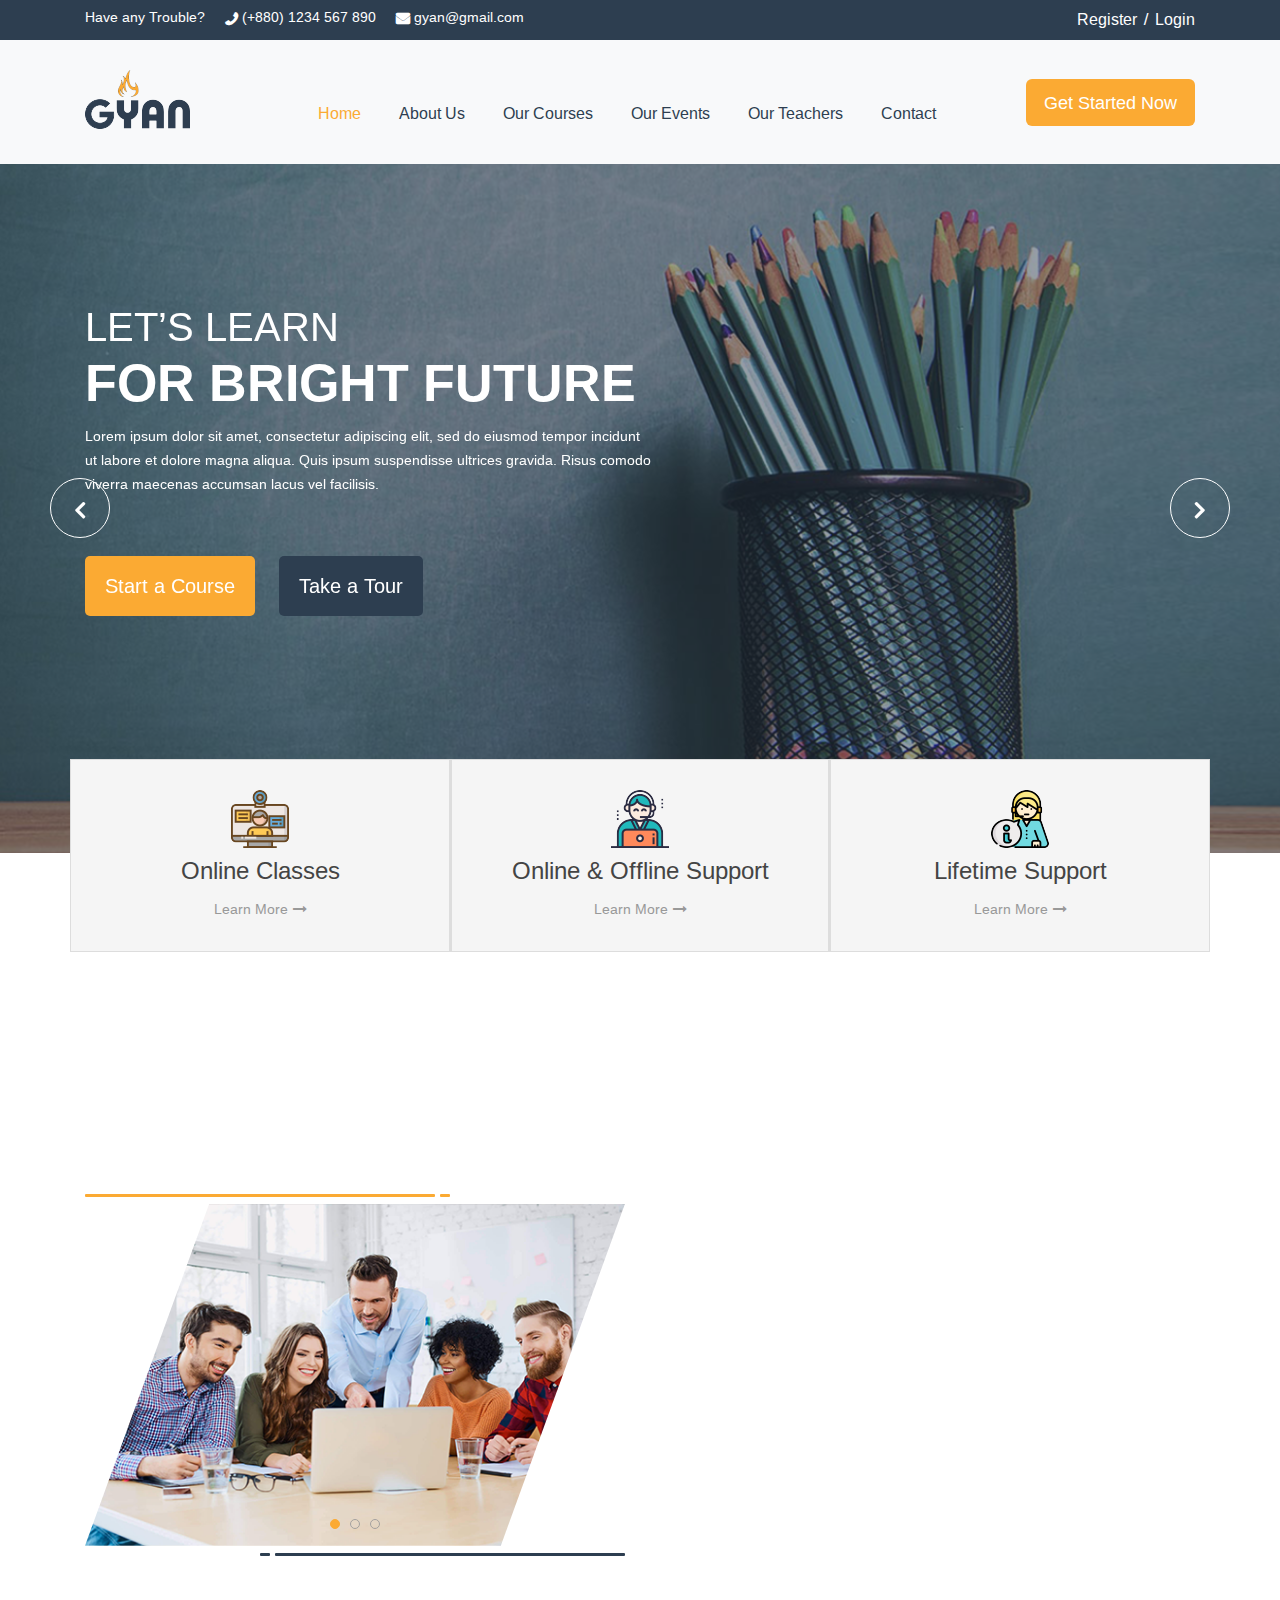
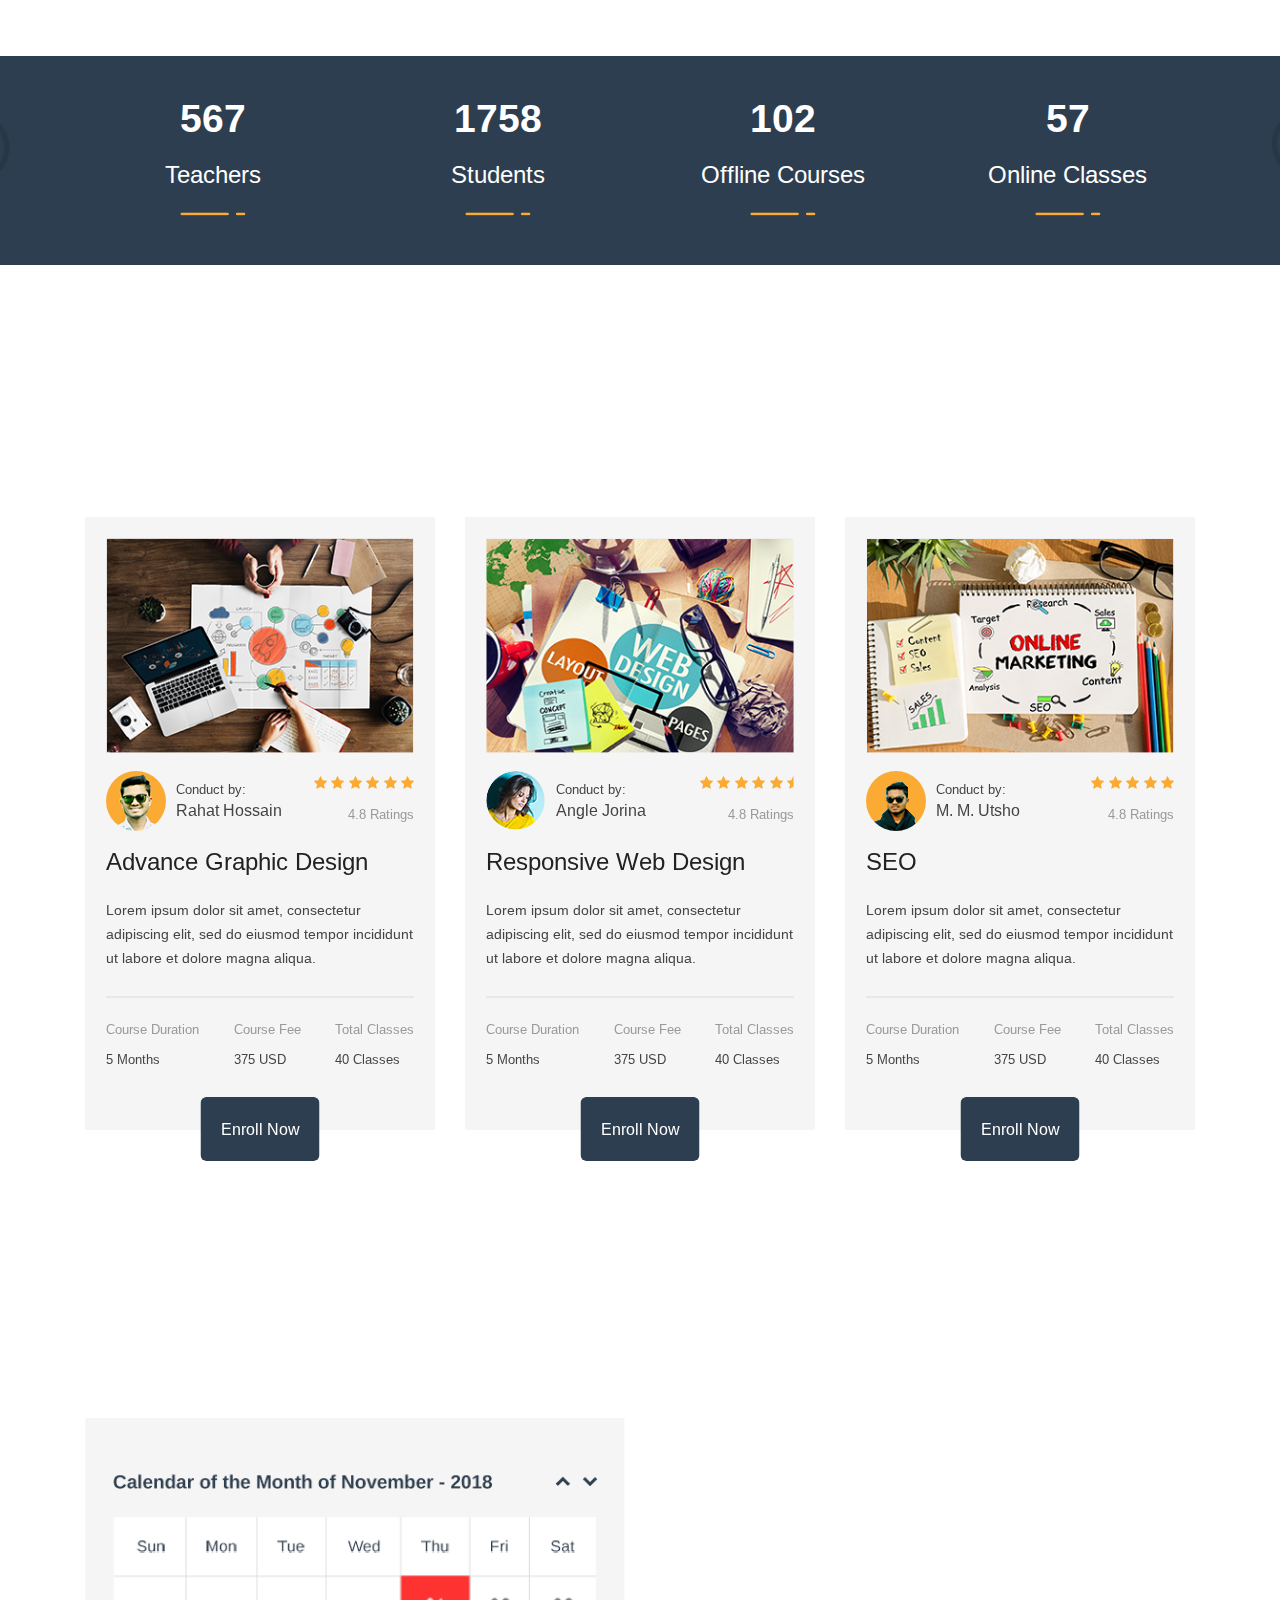
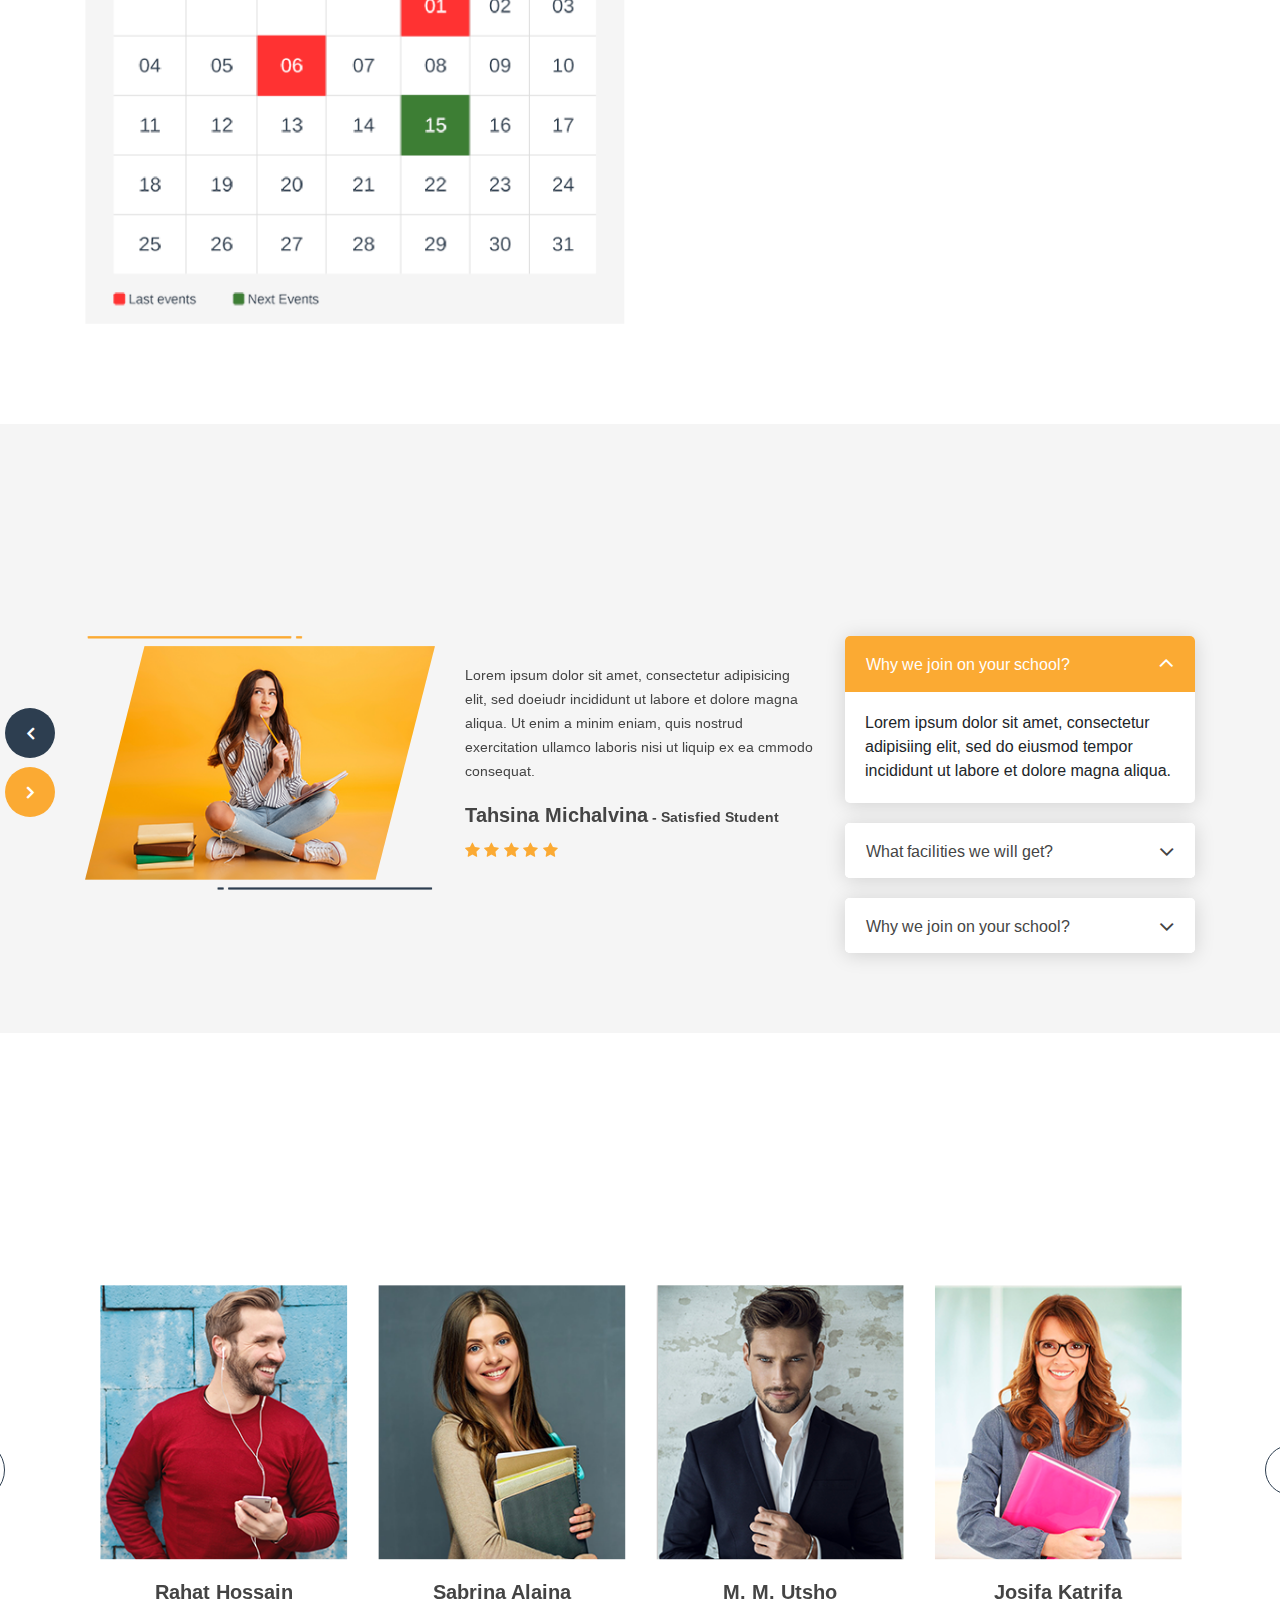
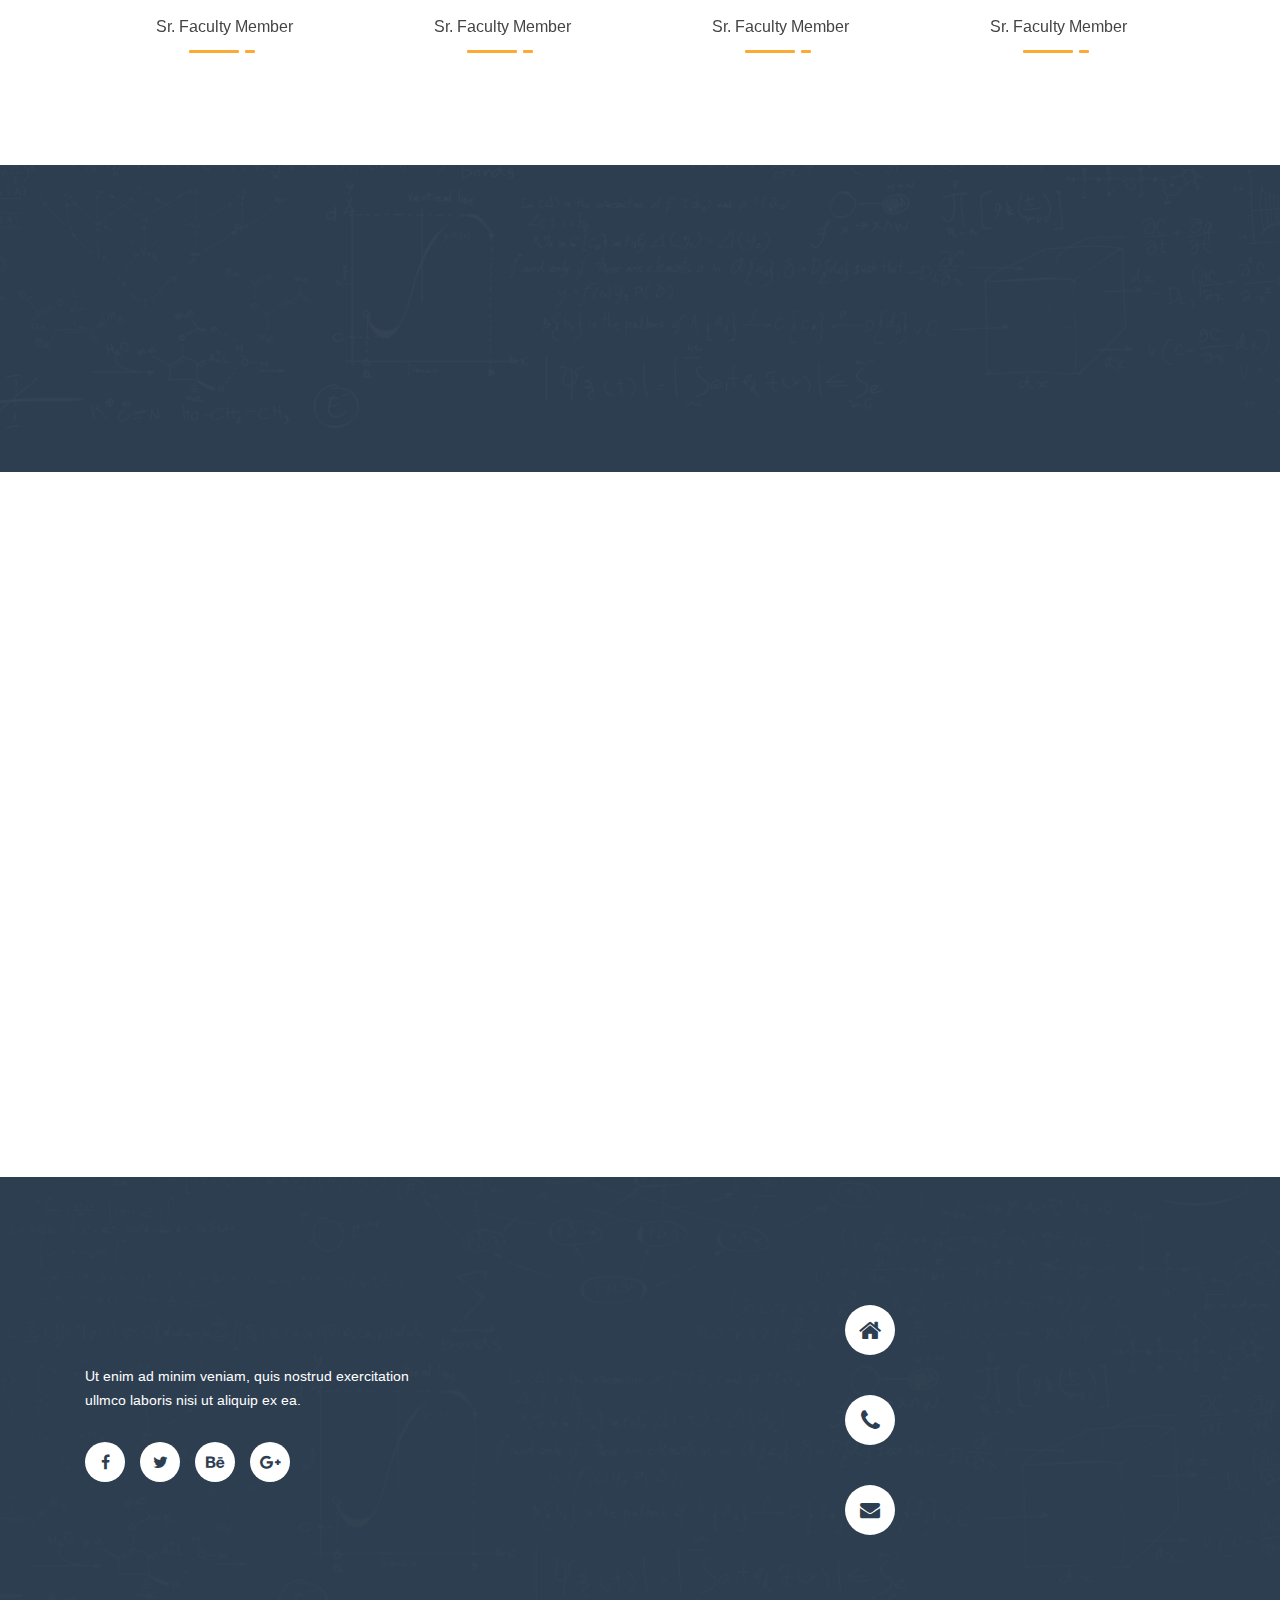
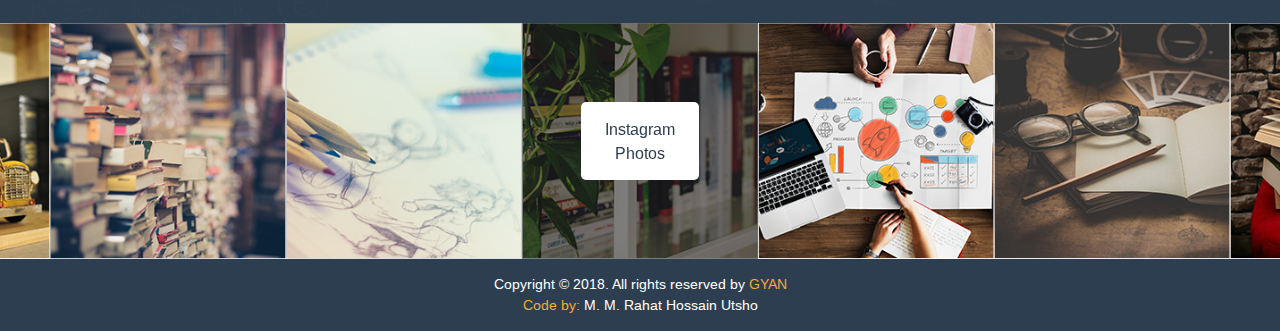
==== commit d716b2ba: "wow js" ====
--- a/index.html
+++ b/index.html
@@ -12,6 +12,7 @@
     <link href="https://fonts.googleapis.com/css2?family=Arimo:wght@700&display=swap" rel="stylesheet">
     <link rel="stylesheet" href="css/bootstrap.min.css">
     <link rel="stylesheet" href="css/slick.css">
+    <link rel="stylesheet" href="css/animate.css">
     <link rel="stylesheet" href="css/style.css">
 </head>
 
@@ -103,10 +104,10 @@
          <div class="banner one">
              <div class="overlay">
                  <div class="container">
-                     <h2>Let’s Learn</h2>
-                     <h1>For Bright Future</h1>
+                     <h2 class="wow fadeInDown">Let’s Learn</h2>
+                     <h1 class="wow fadeInLeft">For Bright Future</h1>
                      <p>Lorem ipsum dolor sit amet, consectetur adipiscing elit, sed do eiusmod tempor incidunt ut labore et dolore magna aliqua. Quis ipsum suspendisse ultrices gravida. Risus comodo viverra maecenas accumsan lacus vel facilisis.</p>
-                     <div class="button">
+                     <div class="button wow fadeInUp">
                          <a class="start" href="#">Start a Course</a>
                          <a class="tour" href="#">Take a Tour</a>
                      </div>
@@ -157,21 +158,21 @@
          <div class="container">
              <div class="row">
                  <div class="col-lg-4 px-0">
-                     <div class="online">
+                     <div class="online wow slideInLeft">
                          <img src="images/banner-part/banner-icon-1.png" alt="banner-icon-1.png">
                          <h2>online classes</h2>
                          <a class="go" href="#">Learn More<i class="fa fa-long-arrow-right" aria-hidden="true"></i></a>
                      </div>
                  </div>
                  <div class="col-lg-4 px-0">
-                     <div class="online middle">
+                     <div class="online middle wow fadeInUp">
                          <img src="images/banner-part/banner-icon-2.png" alt="banner-icon-2.png">
                          <h2>Online & Offline Support</h2>
                          <a class="go" href="#">Learn More<i class="fa fa-long-arrow-right" aria-hidden="true"></i></a>
                      </div>
                  </div>
                  <div class="col-lg-4 px-0">
-                     <div class="online">
+                     <div class="online wow slideInRight">
                          <img src="images/banner-part/banner-icon-3.png" alt="banner-icon-3.png">
                          <h2>Lifetime Support</h2>
                          <a class="go" href="#">Learn More<i class="fa fa-long-arrow-right" aria-hidden="true"></i></a>
@@ -192,7 +193,7 @@
      
   <section id="about-part">
       <div class="container">
-          <div class="title">
+          <div class="title wow fadeInDown">
               <h2>About us</h2>
               <p>Lorem ipsum dolor sit amet, consectetur adipiscing elit, sed do eiusmod tempor incidiunt ut labore et dolore magna aliqua.</p>
           </div>
@@ -215,7 +216,7 @@
                   </div>
               </div>
               <div class="col-lg-6">
-                  <div class="text">
+                  <div class="text wow fadeInRight">
                       <p>Lorem ipsum dolor sit amet, consectetur adipiscing elit, sed do eiusmod tempor incidunt ut labore et dolore magna aliqua. Quis ipsum suspendisse ultrices gravida. Risus coodo vivera maecenas accumsan lacus vel facilisis. Lorem ipsum dolor sit amet, consectetur adipiscing elit, sed do eiusmod tempor incididunt ut labore.</p>
                       <p class=last>et dolore magna aliqua. Quis ipsum suspendisse ultrices gravida. Risus commodo viverra maecenas accumsan lacus vel facilisis.</p>
                       <a class="know" href="#">Know More</a>
@@ -278,7 +279,7 @@
      
   <section id="courses-part">
       <div class="container">
-          <div class="title">
+          <div class="title wow fadeInUp">
               <h2>Our Courses</h2>
               <p>Lorem ipsum dolor sit amet, consectetur adipiscing elit, sed do eiusmod tempor incidiunt ut labore et dolore magna aliqua.</p>
           </div>
@@ -736,7 +737,7 @@
      
   <section id="events-part">
       <div class="container">
-          <div class="title">
+          <div class="title wow fadeInUp">
               <h2>Our events</h2>
               <p>Lorem ipsum dolor sit amet, consectetur adipiscing elit, sed do eiusmod tempor incidiunt ut labore et dolore magna aliqua.</p>
           </div>
@@ -747,7 +748,7 @@
                   </div>
               </div>
               <div class="col-lg-6">
-                  <div class="event">
+                  <div class="event wow bounceInUp">
                       <div class="row">
                           <div class="col-lg-5">
                               <div class="image">
@@ -770,7 +771,7 @@
                           </div>
                       </div>
                   </div>
-                  <div class="event two">
+                  <div class="event two wow bounceInDown">
                       <div class="row">
                           <div class="col-lg-5">
                               <div class="image">
@@ -809,7 +810,7 @@
   <section id="testimonial-part">
       <div class="background">
           <div class="container">
-              <div class="title">
+              <div class="title wow fadeInDown">
                   <h2>Our Testimonial & FAQ</h2>
                   <p>Lorem ipsum dolor sit amet, consectetur adipiscing elit, sed do eiusmod tempor incidiunt ut labore et dolore magna aliqua.</p>
               </div>
@@ -947,7 +948,7 @@
       <div class="container">
           <div class="row">
               <div class="col-lg-12">
-                  <div class="title">
+                  <div class="title wow fadeInDown">
                       <h2>Our Teacher’s</h2>
                       <p>Lorem ipsum dolor sit amet, consectetur adipiscing elit, sed do eiusmod tempor incidiunt ut labore et dolore magna aliqua.</p>
                   </div>
@@ -1101,7 +1102,7 @@
           <div class="container">
               <div class="row">
                   <div class="col-lg-12">
-                      <div class="title">
+                      <div class="title wow fadeInUp">
                           <h2>Our blog’s</h2>
                           <p>Lorem ipsum dolor sit amet, consectetur adipiscing elit, sed do eiusmod tempor incidiunt ut labore et dolore magna aliqua.</p>
                       </div>
@@ -1120,7 +1121,7 @@
           <div class="top-blog-part">
               <div class="row">
                   <div class="col-lg-6">
-                      <div class="blog">
+                      <div class="blog wow bounceInLeft">
                           <img src="images/blog-part/blog-img-1.png" alt="blog-img-1.png">
                           <div class="text">
                               <ul class="icons">
@@ -1152,7 +1153,7 @@
                       </div>
                   </div>
                   <div class="col-lg-6">
-                      <div class="blog">
+                      <div class="blog wow bounceInRight">
                           <img src="images/blog-part/blog-img-2.png" alt="blog-img-2.png">
                           <div class="text">
                               <ul class="icons">
@@ -1188,7 +1189,7 @@
           <div class="bottom-blog-part">
               <div class="row">
                   <div class="col-lg-3">
-                      <div class="blog">
+                      <div class="blog wow bounceInDown">
                           <img src="images/blog-part/blog-img-3.png" alt="blog-img-3.png">
                           <div class="text">
                               <ul class="icons">
@@ -1205,7 +1206,7 @@
                       </div>
                   </div>
                   <div class="col-lg-3">
-                      <div class="blog">
+                      <div class="blog wow bounceInLeft">
                           <img src="images/blog-part/blog-img-4.png" alt="blog-img-4.png">
                           <div class="text">
                               <ul class="icons">
@@ -1222,7 +1223,7 @@
                       </div>
                   </div>
                   <div class="col-lg-3">
-                      <div class="blog">
+                      <div class="blog wow bounceInRight">
                           <img src="images/blog-part/blog-img-5.png" alt="blog-img-5.png">
                           <div class="text">
                               <ul class="icons">
@@ -1239,7 +1240,7 @@
                       </div>
                   </div>
                   <div class="col-lg-3">
-                      <div class="blog">
+                      <div class="blog wow bounceInUp">
                           <img src="images/blog-part/blog-img-6.png" alt="blog-img-6.png">
                           <div class="text">
                               <ul class="icons">
@@ -1276,12 +1277,12 @@
               <div class="row">
                   <div class="col-lg-4">
                       <div class="left">
-                          <div class="logo">
+                          <div class="logo wow fadeInUp">
                               <a href="#">
                                   <img src="images/footer-part/footer-logo.png" alt="footer-logo.png">
                               </a>
                           </div>
-                          <p class="top">Lorem ipsum dolor sit amet, consectetur adipisicing elit, sed do eiusmod tempor incididunt ut labore et dolore magna aliqua.
+                          <p class="top wow fadeInLeft">Lorem ipsum dolor sit amet, consectetur adipisicing elit, sed do eiusmod tempor incididunt ut labore et dolore magna aliqua.
                           </p>
                           <p>Ut enim ad minim veniam, quis nostrud exercitation ullmco laboris nisi ut aliquip ex ea.</p>
                           <ul class="icons">
@@ -1294,11 +1295,11 @@
                   </div>
                   <div class="col-lg-4">
                       <div class="middle">
-                          <h5>Quick Links</h5>
+                          <h5 class="wow fadeInDown">Quick Links</h5>
                           <div class="link">
                               <div class="row">
                                   <div class="col-lg-6">
-                                      <ul>
+                                      <ul class="wow fadeInRight">
                                           <li><a href="#">Home</a></li>
                                           <li><a href="#">About us</a></li>
                                           <li><a href="#">Terms & Conditions</a></li>
@@ -1307,7 +1308,7 @@
                                       </ul>
                                   </div>
                                   <div class="col-lg-6">
-                                      <ul>
+                                      <ul class="wow fadeInLeft">
                                           <li><a href="#">Our Teachers</a></li>
                                           <li><a href="#">Privacy Policy</a></li>
                                           <li><a href="#">Latest News</a></li>
@@ -1320,7 +1321,7 @@
                   </div>
                   <div class="col-lg-4">
                       <div class="right">
-                          <h5>Contact Informations</h5>
+                          <h5 class="wow fadeInUp">Contact Informations</h5>
                           <div class="row align-items-center">
                               <div class="col-lg-3">
                                   <div class="contact-icon">
@@ -1330,7 +1331,7 @@
                                   </div>
                               </div>
                               <div class="col-lg-9">
-                                  <ul>
+                                  <ul class="wow fadeInRight">
                                       <li>
                                           <p><span>Location</span>1234, Parkstreet Avenue, Newyork
                                               America.</p>
@@ -1444,6 +1445,7 @@
      <script src="js/slick.min.js"></script>
      <script src="js/waypoints.min.js"></script>
      <script src="js/jquery.counterup.min.js"></script>
+     <script src="js/wow.min.js"></script>
      <script src="js/script.js"></script>
      
 </body>
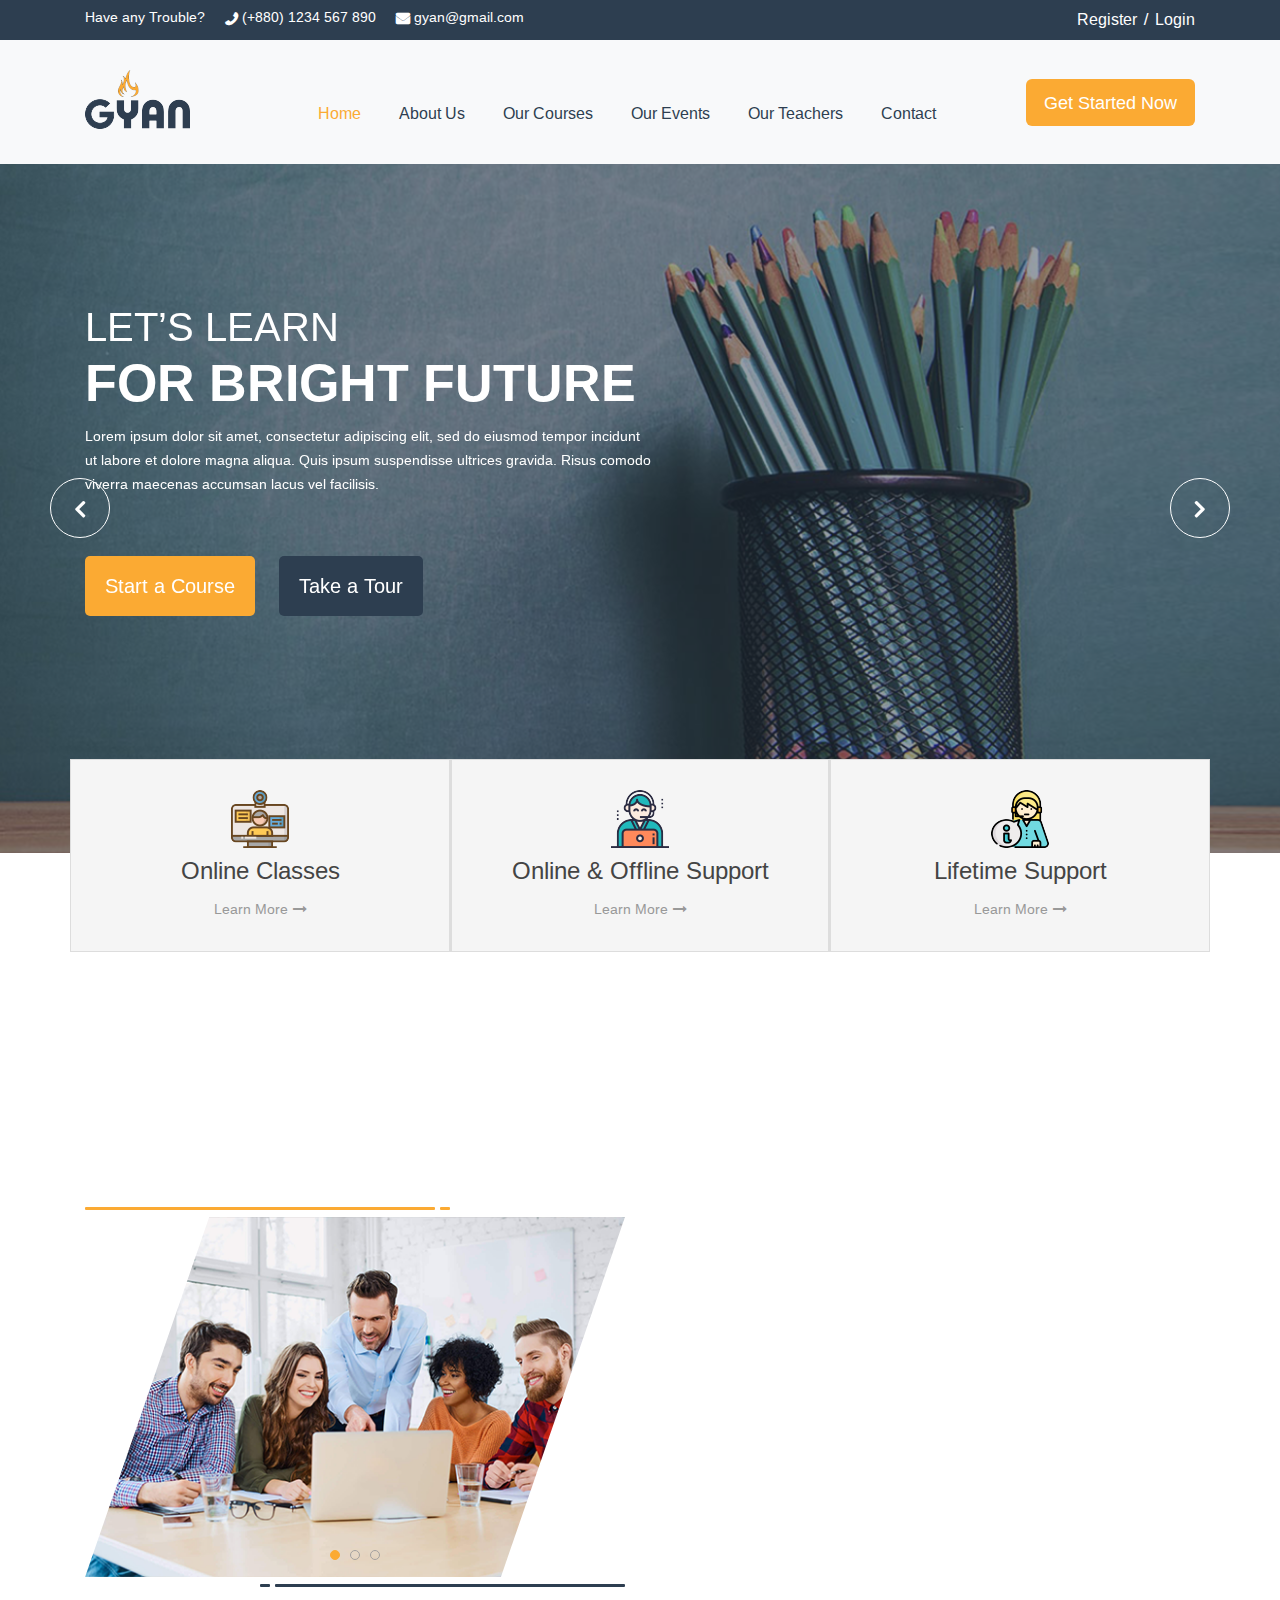
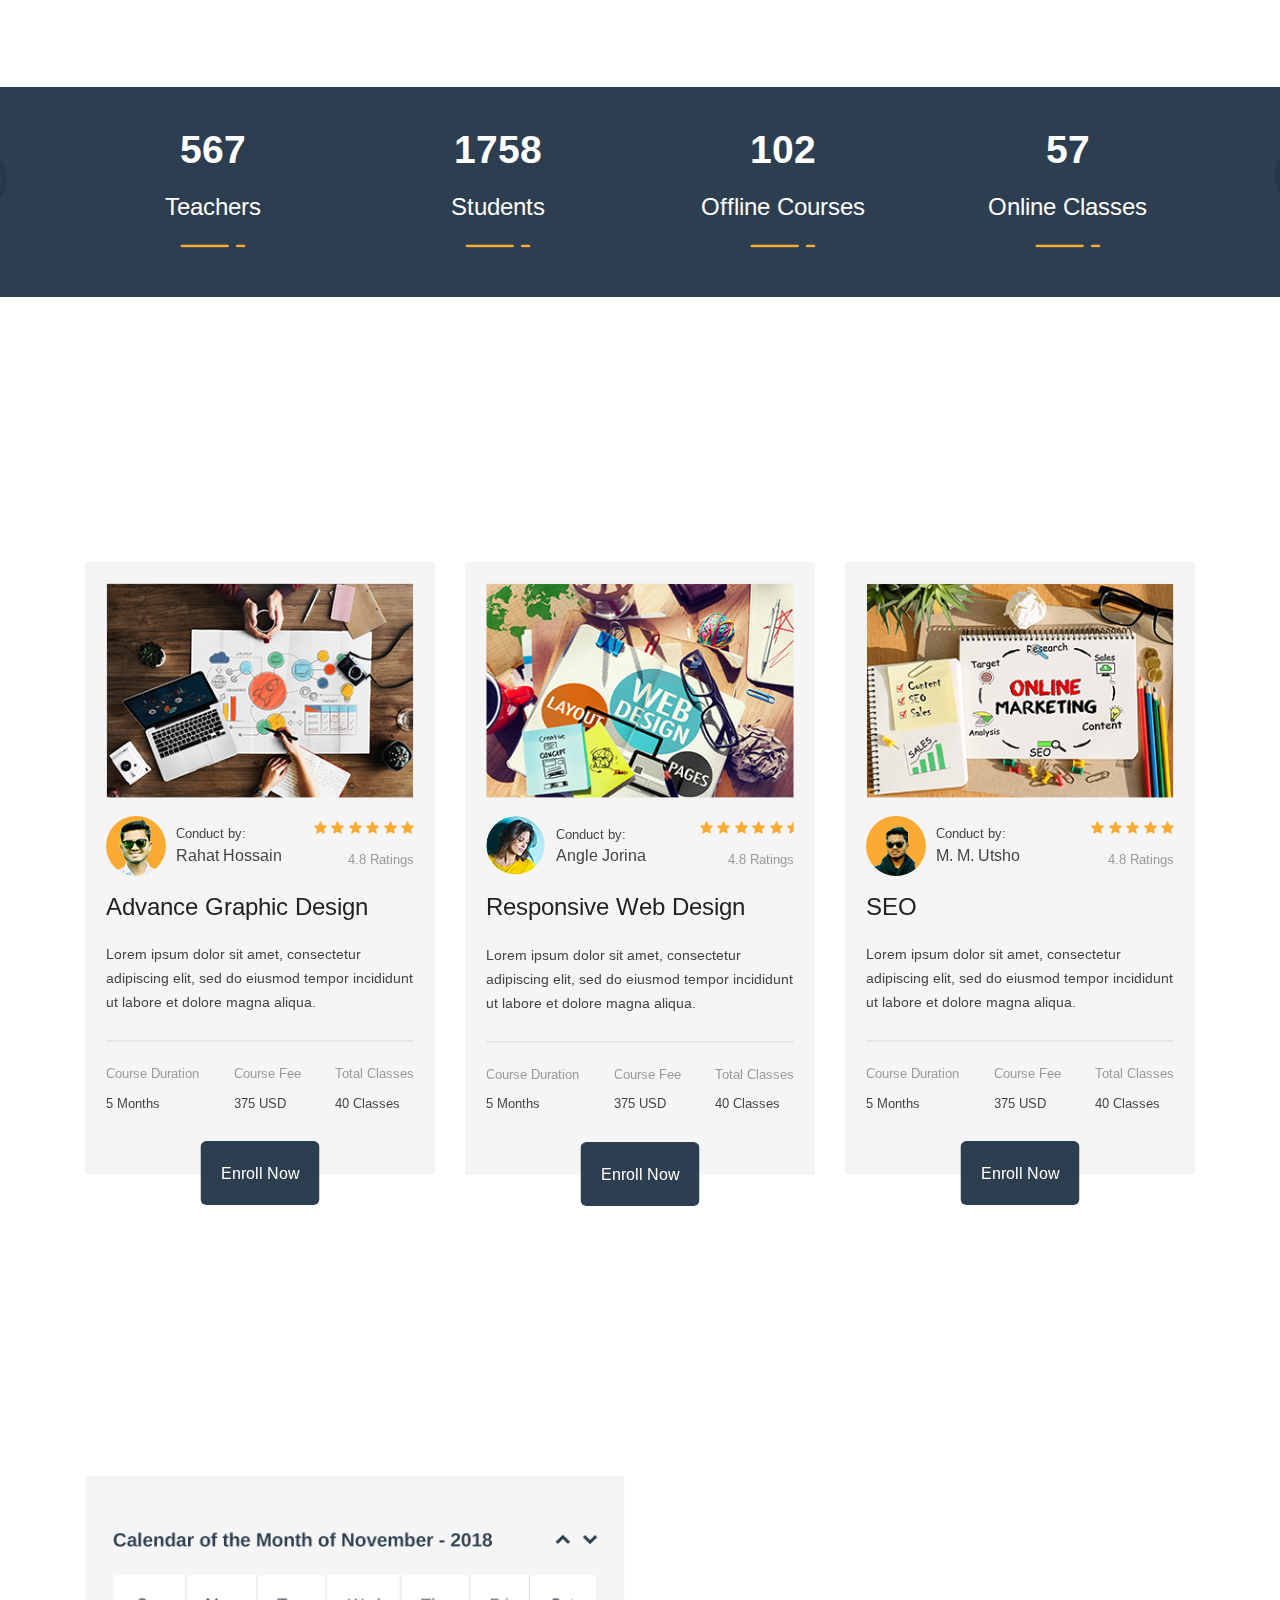
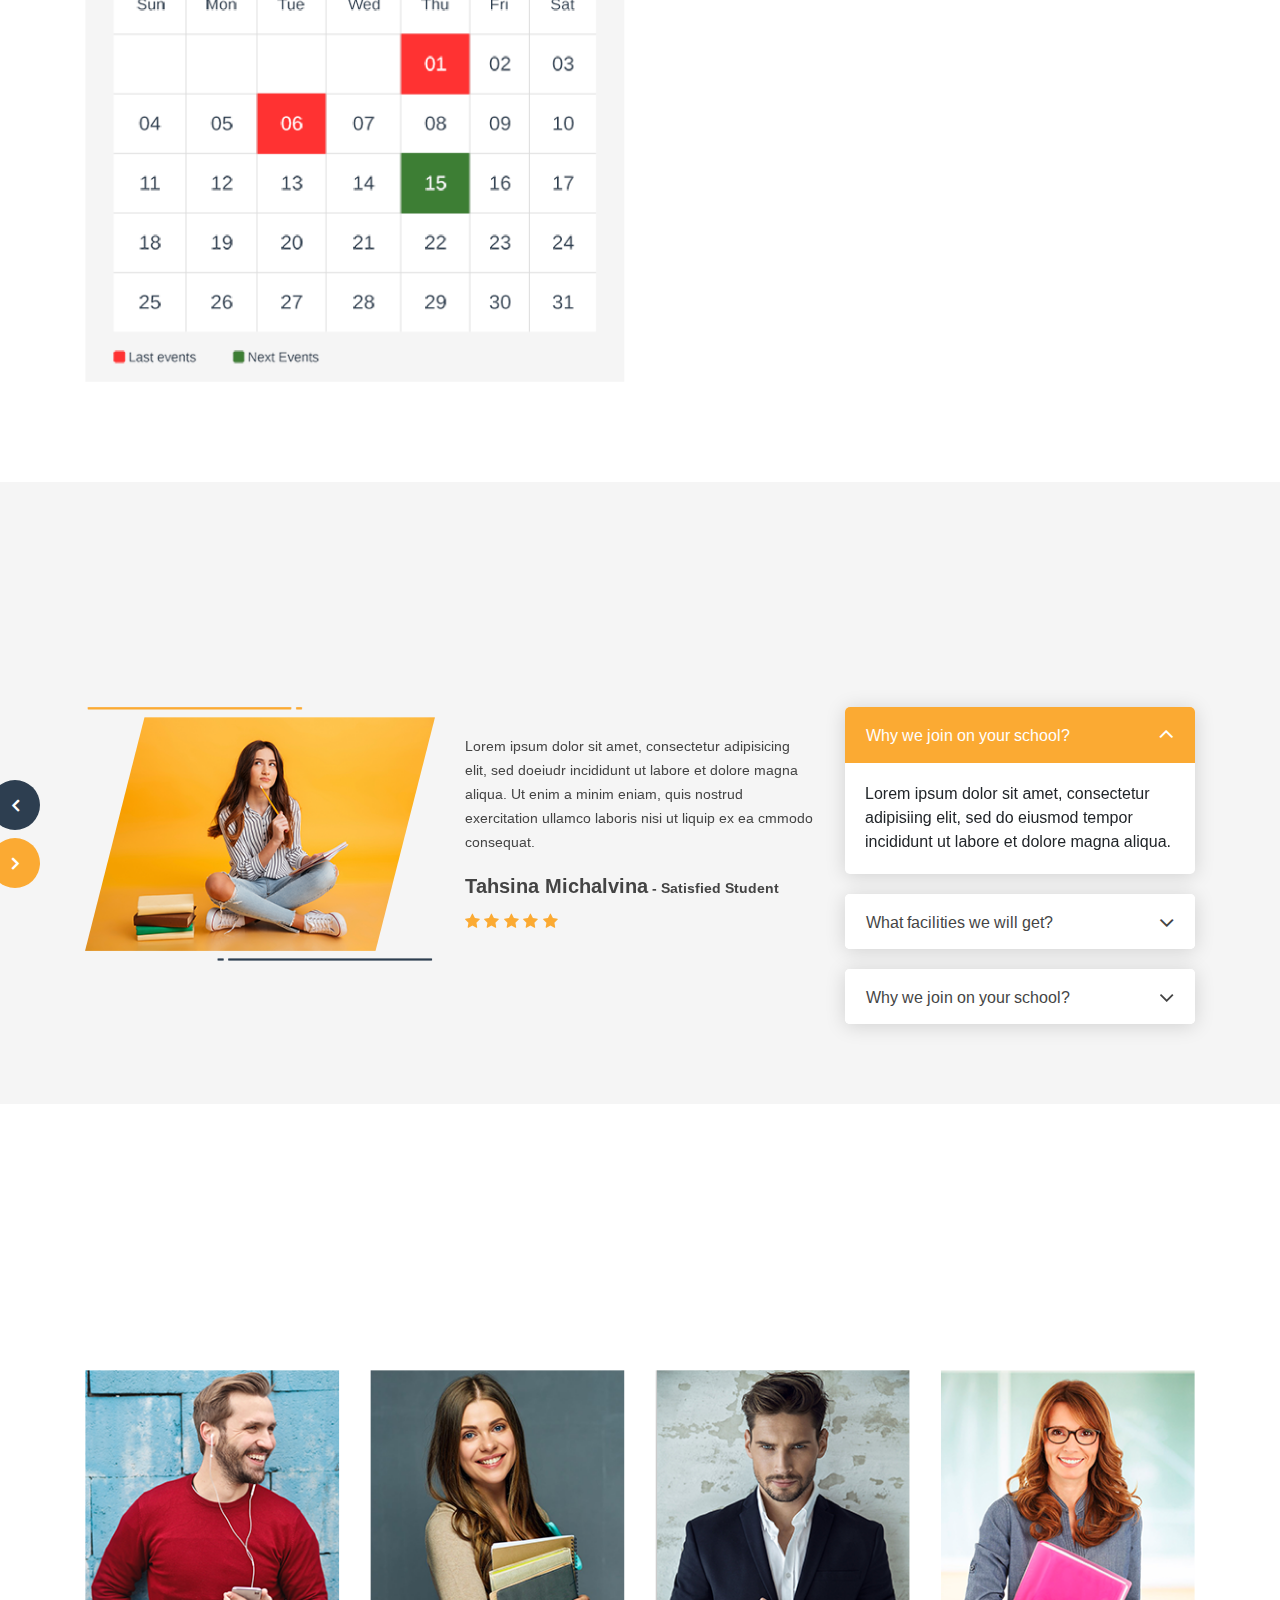
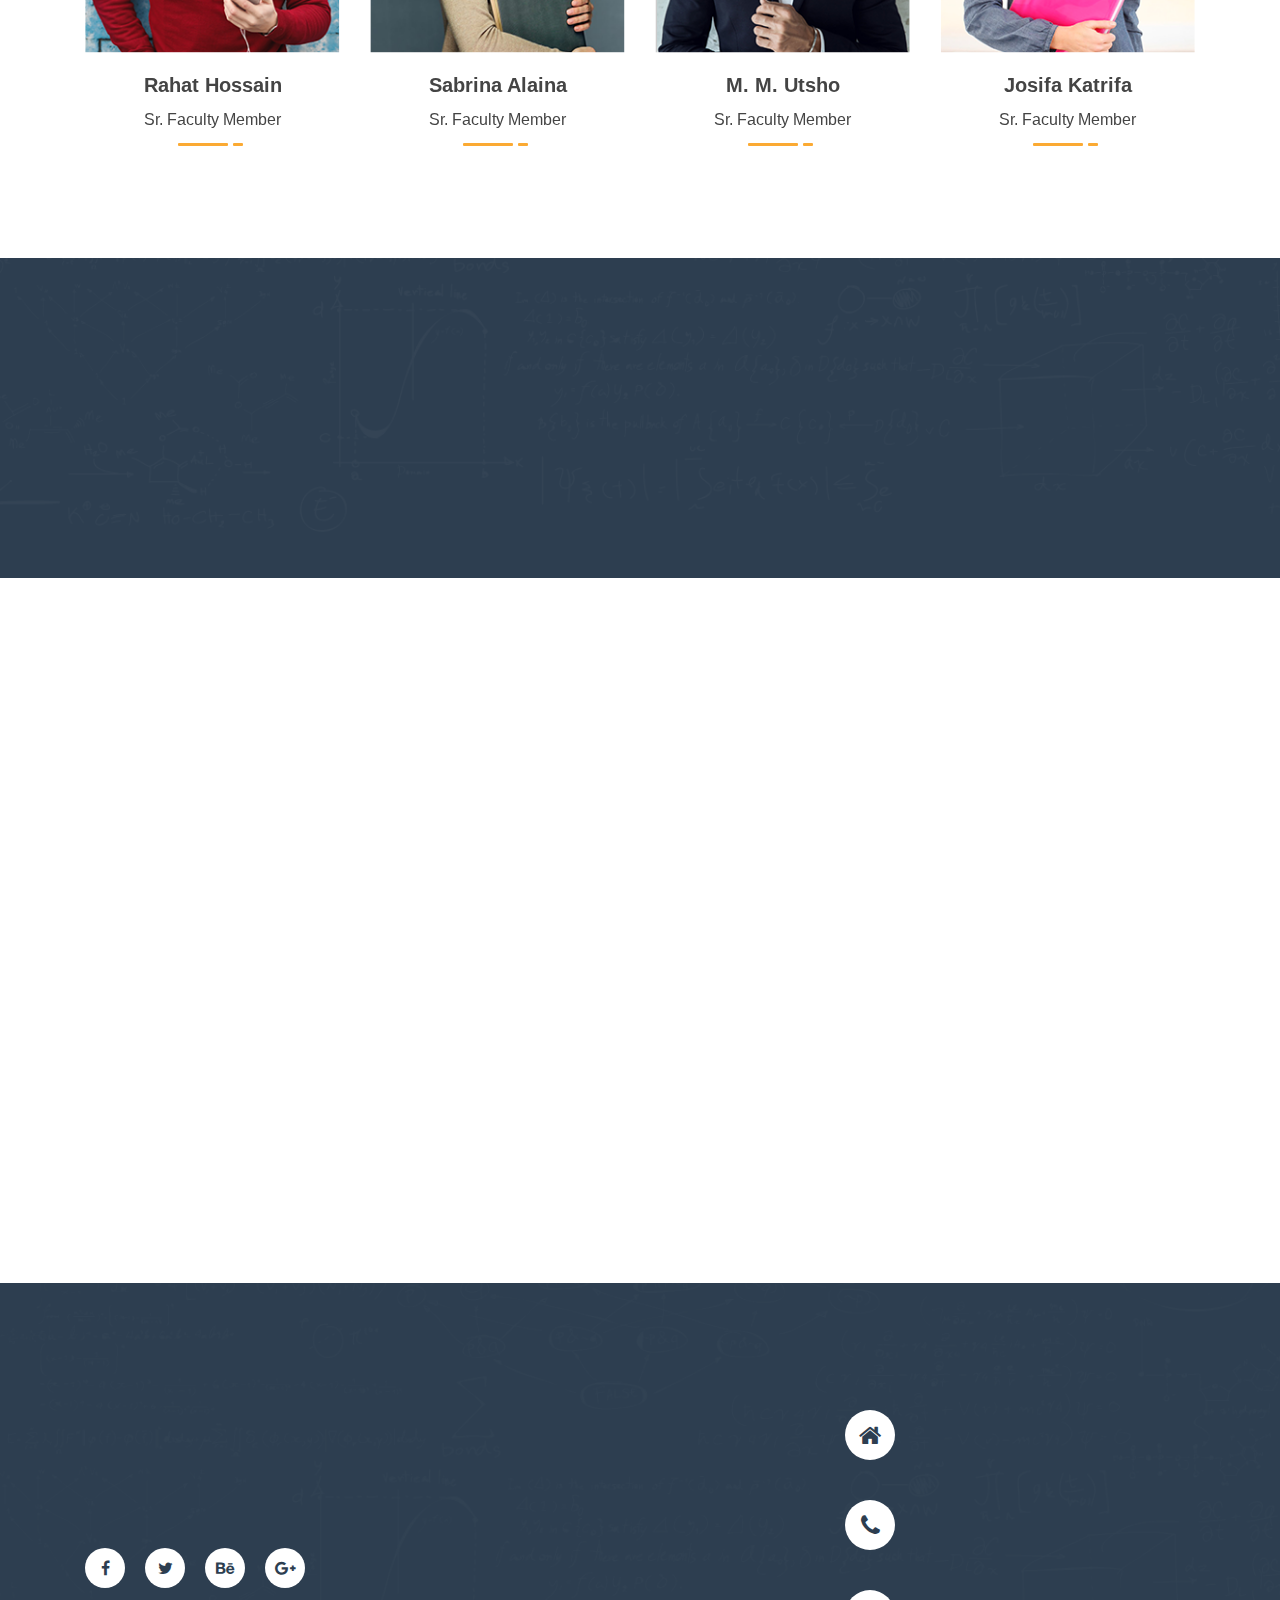
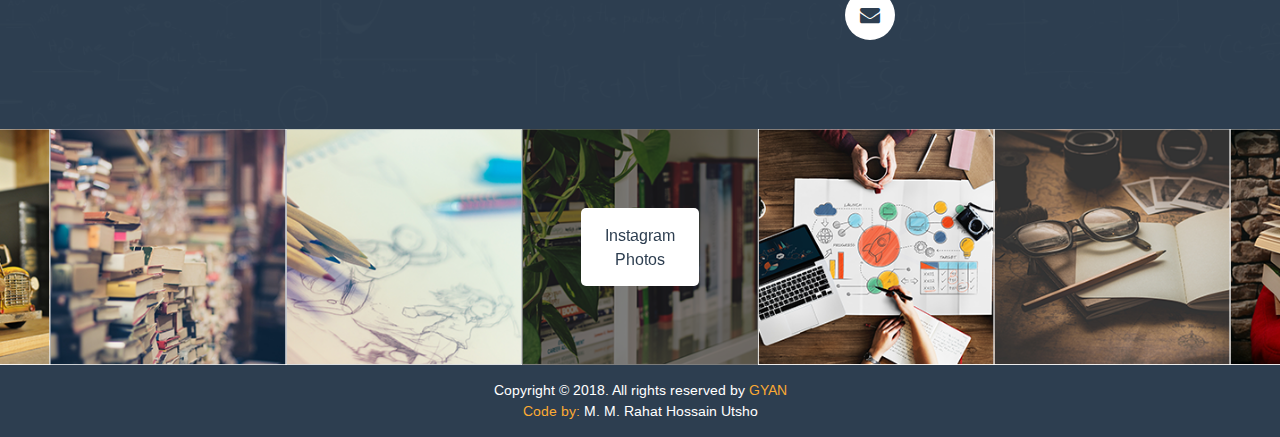
==== commit ace915cb: "responsive done" ====
--- a/index.html
+++ b/index.html
@@ -14,6 +14,7 @@
     <link rel="stylesheet" href="css/slick.css">
     <link rel="stylesheet" href="css/animate.css">
     <link rel="stylesheet" href="css/style.css">
+    <link rel="stylesheet" href="css/responsive.css">
 </head>
 
 <body data-spy="scroll" data-target=".manubar">
@@ -24,17 +25,17 @@
       
   <section id="header-top-part">
       <div class="container">
-          <div class="row">
-              <div class="col-lg-9">
+          <div class="row align-item-center">
+              <div class="col-lg-9 col-md-9 col-sm-8">
                   <div class="left">
                       <ul>
                           <li>Have any Trouble?</li>
                           <li><i class="fa fa-phone phn" aria-hidden="true"></i>(+880) 1234 567 890</li>
-                          <li><i class="fa fa-envelope" aria-hidden="true"></i>gyan@gmail.com</li>
+                          <li class="mail"><i class="fa fa-envelope" aria-hidden="true"></i>gyan@gmail.com</li>
                       </ul>
                   </div>
               </div>
-              <div class="col-lg-3">
+              <div class="col-lg-3 col-md-3 col-sm-4">
                   <div class="right text-right">
                       <a href="#">Register</a>
                       <p>/</p>
@@ -50,7 +51,7 @@
 ======================================================-->
       
 <!--=====================================================
-                  Manu (navbar) part start
+                  Header (navbar) part start
 ======================================================-->
 
  <header class="manubar">
@@ -157,21 +158,21 @@
      <div class="support">
          <div class="container">
              <div class="row">
-                 <div class="col-lg-4 px-0">
+                 <div class="col-lg-4 col-md-4 px-0">
                      <div class="online wow slideInLeft">
                          <img src="images/banner-part/banner-icon-1.png" alt="banner-icon-1.png">
                          <h2>online classes</h2>
                          <a class="go" href="#">Learn More<i class="fa fa-long-arrow-right" aria-hidden="true"></i></a>
                      </div>
                  </div>
-                 <div class="col-lg-4 px-0">
+                 <div class="col-lg-4 col-md-4 px-0">
                      <div class="online middle wow fadeInUp">
                          <img src="images/banner-part/banner-icon-2.png" alt="banner-icon-2.png">
                          <h2>Online & Offline Support</h2>
                          <a class="go" href="#">Learn More<i class="fa fa-long-arrow-right" aria-hidden="true"></i></a>
                      </div>
                  </div>
-                 <div class="col-lg-4 px-0">
+                 <div class="col-lg-4 col-md-4 px-0">
                      <div class="online wow slideInRight">
                          <img src="images/banner-part/banner-icon-3.png" alt="banner-icon-3.png">
                          <h2>Lifetime Support</h2>
@@ -193,12 +194,16 @@
      
   <section id="about-part">
       <div class="container">
-          <div class="title wow fadeInDown">
-              <h2>About us</h2>
-              <p>Lorem ipsum dolor sit amet, consectetur adipiscing elit, sed do eiusmod tempor incidiunt ut labore et dolore magna aliqua.</p>
+          <div class="row">
+              <div class="col-lg-12">
+                  <div class="title wow fadeInDown">
+                      <h2>About us</h2>
+                      <p>Lorem ipsum dolor sit amet, consectetur adipiscing elit, sed do eiusmod tempor incidiunt ut labore et dolore magna aliqua.</p>
+                  </div>
+              </div>
           </div>
           <div class="row align-items-center">
-              <div class="col-lg-6">
+              <div class="col-lg-6 col-md-12 col-sm-12">
                   <div class="item">
                       <div class="la">
                           <div class="about-slider">
@@ -215,7 +220,7 @@
                       </div>
                   </div>
               </div>
-              <div class="col-lg-6">
+              <div class="col-lg-6 col-md-12 col-sm-12">
                   <div class="text wow fadeInRight">
                       <p>Lorem ipsum dolor sit amet, consectetur adipiscing elit, sed do eiusmod tempor incidunt ut labore et dolore magna aliqua. Quis ipsum suspendisse ultrices gravida. Risus coodo vivera maecenas accumsan lacus vel facilisis. Lorem ipsum dolor sit amet, consectetur adipiscing elit, sed do eiusmod tempor incididunt ut labore.</p>
                       <p class=last>et dolore magna aliqua. Quis ipsum suspendisse ultrices gravida. Risus commodo viverra maecenas accumsan lacus vel facilisis.</p>
@@ -238,28 +243,28 @@
   <section id="counter-up-part">
       <div class="container">
           <div class="row">
-              <div class="col-lg-3">
+              <div class="col-lg-3 col-md-3 col-6 col-sm-3">
                   <div class="count">
                       <h1 class="counter">567</h1>
                       <h2>Teachers</h2>
                       <img src="images/counter-up-part/line-shape.png" alt="">
                   </div>
               </div>
-              <div class="col-lg-3">
+              <div class="col-lg-3 col-md-3 col-6 col-sm-3">
                   <div class="count">
                       <h1 class="counter">1758</h1>
                       <h2>students</h2>
                       <img src="images/counter-up-part/line-shape.png" alt="">
                   </div>
               </div>
-              <div class="col-lg-3">
+              <div class="col-lg-3 col-md-3 col-6 col-sm-3">
                   <div class="count">
                       <h1 class="counter">102</h1>
                       <h2>offline courses</h2>
                       <img src="images/counter-up-part/line-shape.png" alt="">
                   </div>
               </div>
-              <div class="col-lg-3">
+              <div class="col-lg-3 col-md-3 col-6 col-sm-3">
                   <div class="count">
                       <h1 class="counter">57</h1>
                       <h2>online classes</h2><img src="images/counter-up-part/line-shape.png" alt="">
@@ -742,15 +747,15 @@
               <p>Lorem ipsum dolor sit amet, consectetur adipiscing elit, sed do eiusmod tempor incidiunt ut labore et dolore magna aliqua.</p>
           </div>
           <div class="row">
-              <div class="col-lg-6">
+              <div class="col-lg-6 col-md-12 col-sm-12">
                   <div class="calendar">
                       <img src="images/event-part/event-part-calander.png" alt="event-part-calander.png">
                   </div>
               </div>
-              <div class="col-lg-6">
+              <div class="col-lg-6 col-md-12 col-sm-12">
                   <div class="event wow bounceInUp">
                       <div class="row">
-                          <div class="col-lg-5">
+                          <div class="col-lg-5 col-md-5 col-sm-5">
                               <div class="image">
                                   <img src="images/event-part/even-part-img-1.png" alt="images/even-part-img-1.png">
                                   <div class="box">
@@ -758,7 +763,7 @@
                                   </div>
                               </div>
                           </div>
-                          <div class="col-lg-7">
+                          <div class="col-lg-7 col-md-7 col-sm-7">
                               <div class="event-text">
                                   <h3>UI/UX Bootcamp Meetup 2018</h3>
                                   <p class="detail">Lorem ipsum dolor sit amet, consecteturng elit sed do eiusmod temor.</p>
@@ -773,7 +778,7 @@
                   </div>
                   <div class="event two wow bounceInDown">
                       <div class="row">
-                          <div class="col-lg-5">
+                          <div class="col-lg-5 col-md-5 col-sm-5">
                               <div class="image">
                                   <img src="images/event-part/even-part-img-2.png" alt="images/even-part-img-2.png">
                                   <div class="box">
@@ -781,7 +786,7 @@
                                   </div>
                               </div>
                           </div>
-                          <div class="col-lg-7">
+                          <div class="col-lg-7 col-md-7 col-sm-7">
                               <div class="event-text">
                                   <h3>Entrepreneuers Summit 2018</h3>
                                   <p class="detail">Lorem ipsum dolor sit amet, consecteturng elit sed do eiusmod temor.</p>
@@ -810,82 +815,68 @@
   <section id="testimonial-part">
       <div class="background">
           <div class="container">
-              <div class="title wow fadeInDown">
-                  <h2>Our Testimonial & FAQ</h2>
-                  <p>Lorem ipsum dolor sit amet, consectetur adipiscing elit, sed do eiusmod tempor incidiunt ut labore et dolore magna aliqua.</p>
-              </div>
               <div class="row">
-                  <div class="col-lg-8">
+                  <div class="col-lg-12">
+                      <div class="title wow fadeInDown">
+                          <h2>Our Testimonial & FAQ</h2>
+                          <p>Lorem ipsum dolor sit amet, consectetur adipiscing elit, sed do eiusmod tempor incidiunt ut labore et dolore magna aliqua.</p>
+                      </div>
+                  </div>
+              </div>
+              <div class="row">
+                  <div class="col-lg-8 col-md-12 col-sm-12 px-0">
                       <div class="testimonial-slider">
                           <div class="slide">
-                              <div class="row align-items-center">
-                                  <div class="col-lg-6">
-                                      <div class="img">
-                                          <img src="images/testimonial-part/testimonial-img-1.png" alt="testimonial-img-1.png">
-                                      </div>
+                              <div class="img">
+                                  <img src="images/testimonial-part/testimonial-img-1.png" alt="testimonial-img-1.png">
+                              </div>
+                              <div class="details">
+                                  <p>Lorem ipsum dolor sit amet, consectetur adipisicing elit, sed doeiudr incididunt ut labore et dolore magna aliqua. Ut enim a minim eniam, quis nostrud exercitation ullamco laboris nisi ut liquip ex ea cmmodo consequat.</p>
+                                  <h2>Tahsina Michalvina<span class="line"> - </span><span>Satisfied Student</span></h2>
+                                  <div class="stars">
+                                      <i class="fa fa-star" aria-hidden="true"></i>
+                                      <i class="fa fa-star" aria-hidden="true"></i>
+                                      <i class="fa fa-star" aria-hidden="true"></i>
+                                      <i class="fa fa-star" aria-hidden="true"></i>
+                                      <i class="fa fa-star" aria-hidden="true"></i>
                                   </div>
-                                  <div class="col-lg-6">
-                                      <div class="details">
-                                          <p>Lorem ipsum dolor sit amet, consectetur adipisicing elit, sed doeiudr incididunt ut labore et dolore magna aliqua. Ut enim a minim eniam, quis nostrud exercitation ullamco laboris nisi ut liquip ex ea cmmodo consequat.</p>
-                                          <h2>Tahsina Michalvina<span class="line"> - </span><span>Satisfied Student</span></h2>
-                                          <div class="stars">
-                                              <i class="fa fa-star" aria-hidden="true"></i>
-                                              <i class="fa fa-star" aria-hidden="true"></i>
-                                              <i class="fa fa-star" aria-hidden="true"></i>
-                                              <i class="fa fa-star" aria-hidden="true"></i>
-                                              <i class="fa fa-star" aria-hidden="true"></i>
-                                          </div>
-                                      </div>
+                              </div>
+                          </div>
+                          <div class="slide">
+                              <div class="img">
+                                  <img src="images/testimonial-part/testimonial-img-2.png" alt="testimonial-img-2.png">
+                              </div>
+                              <div class="details">
+                                  <p>Lorem ipsum dolor sit amet, consectetur adipisicing elit, sed doeiudr incididunt ut labore et dolore magna aliqua. Ut enim a minim eniam, quis nostrud exercitation ullamco laboris nisi ut liquip ex ea cmmodo consequat.</p>
+                                  <h2>Rahat Hossain<span class="line"> - </span><span>Satisfied Student</span></h2>
+                                  <div class="stars">
+                                      <i class="fa fa-star" aria-hidden="true"></i>
+                                      <i class="fa fa-star" aria-hidden="true"></i>
+                                      <i class="fa fa-star" aria-hidden="true"></i>
+                                      <i class="fa fa-star" aria-hidden="true"></i>
+                                      <i class="fa fa-star" aria-hidden="true"></i>
                                   </div>
                               </div>
                           </div>
                           <div class="slide">
-                              <div class="row align-items-center">
-                                  <div class="col-lg-6">
-                                      <div class="img">
-                                          <img src="images/testimonial-part/testimonial-img-2.png" alt="testimonial-img-2.png">
-                                      </div>
+                              <div class="img">
+                                  <img src="images/testimonial-part/testimonial-img-3.png" alt="testimonial-img-3.png">
+                              </div>
+                              <div class="details">
+                                  <p>Lorem ipsum dolor sit amet, consectetur adipisicing elit, sed doeiudr incididunt ut labore et dolore magna aliqua. Ut enim a minim eniam, quis nostrud exercitation ullamco laboris nisi ut liquip ex ea cmmodo consequat.</p>
+                                  <h2>Flora Alaina<span class="line"> - </span><span>Satisfied Student</span></h2>
+                                  <div class="stars">
+                                      <i class="fa fa-star" aria-hidden="true"></i>
+                                      <i class="fa fa-star" aria-hidden="true"></i>
+                                      <i class="fa fa-star" aria-hidden="true"></i>
+                                      <i class="fa fa-star" aria-hidden="true"></i>
+                                      <i class="fa fa-star" aria-hidden="true"></i>
                                   </div>
-                                  <div class="col-lg-6">
-                                      <div class="details">
-                                          <p>Lorem ipsum dolor sit amet, consectetur adipisicing elit, sed doeiudr incididunt ut labore et dolore magna aliqua. Ut enim a minim eniam, quis nostrud exercitation ullamco laboris nisi ut liquip ex ea cmmodo consequat.</p>
-                                          <h2>Rahat Hossain<span class="line"> - </span><span>Satisfied Student</span></h2>
-                                          <div class="stars">
-                                              <i class="fa fa-star" aria-hidden="true"></i>
-                                              <i class="fa fa-star" aria-hidden="true"></i>
-                                              <i class="fa fa-star" aria-hidden="true"></i>
-                                              <i class="fa fa-star" aria-hidden="true"></i>
-                                              <i class="fa fa-star" aria-hidden="true"></i>
-                                          </div>
-                                      </div>
-                                  </div>
-                              </div>
-                          </div>
-                          <div class="slide">
-                              <div class="row align-items-center">
-                                  <div class="col-lg-6">
-                                      <div class="img">
-                                          <img src="images/testimonial-part/testimonial-img-3.png" alt="testimonial-img-3.png">
-                                      </div>
-                                  </div>
-                                  <div class="col-lg-6">
-                                      <div class="details">
-                                          <p>Lorem ipsum dolor sit amet, consectetur adipisicing elit, sed doeiudr incididunt ut labore et dolore magna aliqua. Ut enim a minim eniam, quis nostrud exercitation ullamco laboris nisi ut liquip ex ea cmmodo consequat.</p>
-                                          <h2>Flora Alaina<span class="line"> - </span><span>Satisfied Student</span></h2>
-                                          <div class="stars">
-                                              <i class="fa fa-star" aria-hidden="true"></i>
-                                              <i class="fa fa-star" aria-hidden="true"></i>
-                                              <i class="fa fa-star" aria-hidden="true"></i>
-                                              <i class="fa fa-star" aria-hidden="true"></i>
-                                              <i class="fa fa-star" aria-hidden="true"></i>
-                                          </div>
-                                      </div>
-                                  </div>
-                              </div>
-                          </div>
-                      </div>
-                  </div>
-                  <div class="col-lg-4">
+                              </div>
+                          </div>
+                      </div>
+                  </div>
+                  <div class="col-lg-4 col-md-12 col-sm-12">
                       <div class="accordion" id="accordionExample">
                           <div class="card">
                               <div class="card-header" id="headingOne">
@@ -945,14 +936,10 @@
 ======================================================-->
 
   <section id="teacher-part">
-      <div class="container">
-          <div class="row">
-              <div class="col-lg-12">
-                  <div class="title wow fadeInDown">
-                      <h2>Our Teacher’s</h2>
-                      <p>Lorem ipsum dolor sit amet, consectetur adipiscing elit, sed do eiusmod tempor incidiunt ut labore et dolore magna aliqua.</p>
-                  </div>
-              </div>
+      <div class="container px-0">
+          <div class="title wow fadeInDown">
+              <h2>Our Teacher’s</h2>
+              <p>Lorem ipsum dolor sit amet, consectetur adipiscing elit, sed do eiusmod tempor incidiunt ut labore et dolore magna aliqua.</p>
           </div>
           <div class="teacher-slider">
               <div class="slide">
@@ -1120,7 +1107,7 @@
       <div class="container">
           <div class="top-blog-part">
               <div class="row">
-                  <div class="col-lg-6">
+                  <div class="col-lg-6 col-md-12 col-sm-12">
                       <div class="blog wow bounceInLeft">
                           <img src="images/blog-part/blog-img-1.png" alt="blog-img-1.png">
                           <div class="text">
@@ -1134,7 +1121,7 @@
                               <a class="website" href="#">https://education.com</a>
                               <div class="blog-footer">
                                   <div class="row">
-                                      <div class="col-lg-6">
+                                      <div class="col-lg-6 col-md-12 col-sm-12">
                                           <p><i class="fa fa-calendar" aria-hidden="true"></i>Published Date: 26 November 2020</p>
                                       </div>
                                       <div class="col">
@@ -1152,7 +1139,7 @@
                           </div>
                       </div>
                   </div>
-                  <div class="col-lg-6">
+                  <div class="col-lg-6 col-md-12 col-sm-12">
                       <div class="blog wow bounceInRight">
                           <img src="images/blog-part/blog-img-2.png" alt="blog-img-2.png">
                           <div class="text">
@@ -1166,7 +1153,7 @@
                               <a class="website" href="#">https://education.com</a>
                               <div class="blog-footer">
                                   <div class="row">
-                                      <div class="col-lg-6">
+                                      <div class="col-lg-6 col-md-12 col-sm-12">
                                           <p><i class="fa fa-calendar" aria-hidden="true"></i>Published Date: 26 October 2020</p>
                                       </div>
                                       <div class="col">
@@ -1188,7 +1175,7 @@
           </div>
           <div class="bottom-blog-part">
               <div class="row">
-                  <div class="col-lg-3">
+                  <div class="col-lg-3 col-md-6 col-sm-6">
                       <div class="blog wow bounceInDown">
                           <img src="images/blog-part/blog-img-3.png" alt="blog-img-3.png">
                           <div class="text">
@@ -1205,7 +1192,7 @@
                           </div>
                       </div>
                   </div>
-                  <div class="col-lg-3">
+                  <div class="col-lg-3 col-md-6 col-sm-6">
                       <div class="blog wow bounceInLeft">
                           <img src="images/blog-part/blog-img-4.png" alt="blog-img-4.png">
                           <div class="text">
@@ -1222,7 +1209,7 @@
                           </div>
                       </div>
                   </div>
-                  <div class="col-lg-3">
+                  <div class="col-lg-3 col-md-6 col-sm-6">
                       <div class="blog wow bounceInRight">
                           <img src="images/blog-part/blog-img-5.png" alt="blog-img-5.png">
                           <div class="text">
@@ -1239,7 +1226,7 @@
                           </div>
                       </div>
                   </div>
-                  <div class="col-lg-3">
+                  <div class="col-lg-3 col-md-6 col-sm-6">
                       <div class="blog wow bounceInUp">
                           <img src="images/blog-part/blog-img-6.png" alt="blog-img-6.png">
                           <div class="text">
@@ -1275,7 +1262,7 @@
       <div class="background">
           <div class="container">
               <div class="row">
-                  <div class="col-lg-4">
+                  <div class="col-lg-4 col-md-12 col-sm-12">
                       <div class="left">
                           <div class="logo wow fadeInUp">
                               <a href="#">
@@ -1284,7 +1271,7 @@
                           </div>
                           <p class="top wow fadeInLeft">Lorem ipsum dolor sit amet, consectetur adipisicing elit, sed do eiusmod tempor incididunt ut labore et dolore magna aliqua.
                           </p>
-                          <p>Ut enim ad minim veniam, quis nostrud exercitation ullmco laboris nisi ut aliquip ex ea.</p>
+                          <p class="wow fadeInLeft">Ut enim ad minim veniam, quis nostrud exercitation ullmco laboris nisi ut aliquip ex ea.</p>
                           <ul class="icons">
                               <li><a href=""><i class="fa fa-facebook" aria-hidden="true"></i></a></li>
                               <li><a href=""><i class="fa fa-twitter" aria-hidden="true"></i></a></li>
@@ -1293,22 +1280,22 @@
                           </ul>
                       </div>
                   </div>
-                  <div class="col-lg-4">
+                  <div class="col-lg-4 col-md-6 col-sm-12">
                       <div class="middle">
                           <h5 class="wow fadeInDown">Quick Links</h5>
-                          <div class="link">
+                          <div class="link wow fadeInUp">
                               <div class="row">
-                                  <div class="col-lg-6">
-                                      <ul class="wow fadeInRight">
+                                  <div class="col-lg-7 col-md-6 col-sm-6">
+                                      <ul>
                                           <li><a href="#">Home</a></li>
                                           <li><a href="#">About us</a></li>
                                           <li><a href="#">Terms & Conditions</a></li>
                                           <li><a href="#">Contact us</a></li>
-                                          <li><a href="#">FAQ’s</a></li>
+                                          <li class="last"><a href="#">FAQ’s</a></li>
                                       </ul>
                                   </div>
-                                  <div class="col-lg-6">
-                                      <ul class="wow fadeInLeft">
+                                  <div class="col-lg-5 pl-lg-0 col-md-6 col-sm-6">
+                                      <ul>
                                           <li><a href="#">Our Teachers</a></li>
                                           <li><a href="#">Privacy Policy</a></li>
                                           <li><a href="#">Latest News</a></li>
@@ -1319,18 +1306,18 @@
                           </div>
                       </div>
                   </div>
-                  <div class="col-lg-4">
+                  <div class="col-lg-4 col-md-6 col-sm-12">
                       <div class="right">
                           <h5 class="wow fadeInUp">Contact Informations</h5>
                           <div class="row align-items-center">
-                              <div class="col-lg-3">
+                              <div class="col-lg-3 col-md-3 col-sm-12">
                                   <div class="contact-icon">
                                       <a href="#"><i class="fa fa-home" aria-hidden="true"></i></a>
                                       <a href="#"><i class="fa fa-phone" aria-hidden="true"></i></a>
                                       <a href="#"><i class="fa fa-envelope mail" aria-hidden="true"></i></a>
                                   </div>
                               </div>
-                              <div class="col-lg-9">
+                              <div class="col-lg-9 col-md-9 col-sm-12">
                                   <ul class="wow fadeInRight">
                                       <li>
                                           <p><span>Location</span>1234, Parkstreet Avenue, Newyork
--- a/css/style.css
+++ b/css/style.css
@@ -6,25 +6,27 @@
 Version:---
 ----------------
 
-----------------
-Table of Content
-----------------
-1.header-top-part
-2.header(navbar)-part
-3.banner-part
-4.about-us-part
-5.counter-up-part
-6.courses-part-part
-7.events-part-part
-8.testimonial-part
-9.teacher-part
-10.blog-part
-11.footer-part
+----------------------------------
+1.Table of Content of index pages
+----------------------------------
+Header-top-part
+Header(navbar)-part
+Banner-part
+About-us-part
+Counter-up-part
+Courses-part-part
+Events-part-part
+Testimonial-part
+Teacher-part
+Blog-part
+Footer-part
 */
 
 * {
     margin: 0;
     padding: 0;
+    box-shadow: border-box;
+    outline: 0;
 }
 
 html,body{
@@ -56,11 +58,10 @@
 
 .title h2 {
     text-align: center;
-    line-height: 24px;
     color: #2d3e50;
     font-size: 31px;
     font-family: 'Arimo', sans-serif;
-    font-weight: 700;
+    font-weight: 500;
     margin-bottom: 20px;
 }
 
@@ -114,6 +115,7 @@
     transition: .4s;
     color: #fff;
     font-family: 'Arimo', sans-serif;
+    display: inline-block;
 }
 
 #header-top-part .right p {
@@ -146,6 +148,15 @@
 header .navbar-brand{
     padding-top:30px;
     padding-bottom:35px;
+}
+
+header .navbar-toggler{
+    outline: 0;
+}
+
+header .navbar-toggler i{
+    font-size: 26px;
+    color: #fbaa33;
 }
 
 header .navbar-nav li .nav-link{
@@ -207,7 +218,7 @@
     width: 100%;
     top: 0;
     left: 0;
-    z-index: 9999;
+    z-index: 999999;
     -webkit-box-shadow: 0px 7px 50px 0px rgba(0,0,0,0.15);
     -moz-box-shadow: 0px 7px 50px 0px rgba(0,0,0,0.15);
     box-shadow: 0px 7px 50px 0px rgba(0,0,0,0.15);
@@ -238,7 +249,6 @@
 #banner-part .banner {
     background: url(../images/banner-part/banner-img1.png) no-repeat center;
     background-size: cover;
-    outline: 0;
 }
 
 #banner-part .two {
@@ -261,6 +271,7 @@
     width: 100%;
     padding-top: 140px;
     padding-bottom: 230px;
+    text-align: left;
 }
 
 #banner-part .two .overlay {
@@ -280,7 +291,6 @@
     color: #fff;
     font-weight: 400;
     font-family: 'Arimo', sans-serif;
-    text-align: left;
     text-transform: uppercase;
     margin-bottom: 0;
 }
@@ -290,7 +300,6 @@
     color: #fff;
     font-weight: 700;
     font-family: 'Arimo', sans-serif;
-    text-align: left;
     margin-bottom: 10px;
     text-transform: uppercase;
 }
@@ -300,7 +309,6 @@
     color: #fff;
     font-weight: 400;
     font-family: 'Arimo', sans-serif;
-    text-align: left;
     line-height: 24px;
     padding-right: 540px;
     margin-bottom: 60px;
@@ -369,7 +377,7 @@
     height: 60px;
     width: 60px;
     text-align: center;
-    line-height: 60px;
+    line-height: 58px;
     border-radius: 50%;
     border: 1px solid #fff;
     transition: .4s;
@@ -393,7 +401,7 @@
     height: 60px;
     width: 60px;
     text-align: center;
-    line-height: 60px;
+    line-height: 58px;
     border-radius: 50%;
     border: 1px solid #fff;
     transition: .4s;
@@ -493,8 +501,8 @@
     width: 10px;
     border-radius: 50%;
     border: 1px solid #a3a19f;
+    cursor: pointer;
     outline: 0;
-    cursor: pointer;
 }
 
 #about-part ul .slick-active button {
@@ -509,7 +517,7 @@
 #about-part .item .about-slider .img img{
     width: 100%;
     clip-path: polygon(23% 0, 100% 0, 77% 100%, 0 100%);
-    height: 342px;
+    height: auto;
 }
 
 #about-part .item .about-slider:before {
@@ -532,10 +540,6 @@
     right: 0;
     bottom: -10px;
     border-radius: 1px;
-}
-
-#about-part .item .about-slider img{
-    outline: 0;
 }
 
 #about-part .item .la {
@@ -696,7 +700,6 @@
 
 #courses-part .courses-part-slider .slide{
     width: 33.33333333333333%;
-    outline: 0;
     padding: 15px;
     padding-bottom: 35px;
 }
@@ -724,13 +727,12 @@
 
 #courses-part .item .img-up {
     width: 100%;
-    height: 215px;
     position: relative;
 }
 
 #courses-part .item .img-up img {
     width: 100%;
-    height: 100%;
+    height: auto;
     margin-right: 10px;
 }
 
@@ -784,10 +786,13 @@
     margin-right: 10px;
 }
 
+#courses-part .item .people .info{
+    text-align: left;
+}
+
 #courses-part .item .people .info h3 {
     font-size: 13px;
     font-weight: 400;
-    text-align: left;
     font-family: 'Arimo', sans-serif;
     color: #444444;
 }
@@ -795,31 +800,32 @@
 #courses-part .item .people .info h1 {
     font-size: 16px;
     font-weight: 400;
-    text-align: left;
     font-family: 'Arimo', sans-serif;
     color: #444444;
     margin-top: 4px;
     text-transform: capitalize;
 }
 
+#courses-part .item .people .right{
+    text-align: right;
+}
+
 #courses-part .item .people .star i {
     font-size: 14px;
     color: #fbaa33;
-    margin-left:
 }
 
 #courses-part .item .people .right p {
     color: #999999;
     font-size: 13px;
     font-family: 'Arimo', sans-serif;
-    text-align: right;
     font-weight: 400;
     margin-top: 10px;
 }
 
 #courses-part .item .deg {
     font-size: 24px;
-    font-weight: 400;
+    font-weight: 500;
     text-align: left;
     font-family: 'Arimo', sans-serif;
     color: #222222;
@@ -894,7 +900,6 @@
     left: 50%;
     bottom: 0;
     transform: translate(-50%, 50%);
-    outline: 0;
     overflow: hidden;
 }
 
@@ -994,6 +999,12 @@
 #events-part .calendar img{
     width: 100%;
     height: auto;
+    transition: .4s;
+}
+#events-part .calendar img:hover{
+    -webkit-box-shadow: 0px 6px 40px 0px rgba(0, 0, 0, 0.15);
+    -moz-box-shadow: 0px 6px 40px 0px rgba(0, 0, 0, 0.15);
+    box-shadow: 0px 6px 40px 0px rgba(0, 0, 0, 0.15);
 }
 
 #events-part .event{
@@ -1165,10 +1176,6 @@
     background: #f5f5f5;
 }
 
-#testimonial-part .testimonial-slider .slide {
-    outline: 0;
-}
-
 #testimonial-part .testimonial-slider .prev {
     position: absolute;
     top: 28.5%;
@@ -1212,9 +1219,15 @@
     background: #2d3e50;
 }
 
+#testimonial-part .testimonial-slider .slide{
+    display: flex;
+    align-items: center;
+}
+
 #testimonial-part .img{
     position: relative;
-    padding: 10px 0;
+    width: 50%;
+    padding: 10px 15px;
 }
 
 #testimonial-part .img img{
@@ -1228,7 +1241,7 @@
     content: '';
     background: url(../images/testimonial-part/img-upper-line-shape.png) no-repeat center;    
     position: absolute;
-    left: 0;
+    left: 15px;
     top: 0px;
 }
 
@@ -1238,8 +1251,13 @@
     content: '';
     background: url(../images/testimonial-part/img-lower-line-shape.png) no-repeat center;    
     position: absolute;
-    right: 0;
+    right: 15px;
     bottom: 0px;
+}
+
+#testimonial-part .details{
+    padding: 0 15px;
+    width: 50%;
 }
 
 #testimonial-part .details p {
@@ -1357,7 +1375,6 @@
 #teacher-part .teacher-slider .slide{
     width:25%;
     padding: 0 15px;
-    outline: 0;
 }
 
 #teacher-part .teacher-slider .item .img{
@@ -1472,10 +1489,10 @@
     position: absolute;
     top: 50%;
     transform: translateY(-50%);
-    height: 60px;
-    width: 60px;
-    text-align: center;
-    line-height: 60px;
+    height: 50px;
+    width: 50px;
+    text-align: center;
+    line-height: 50px;
     border-radius: 50%;
     border: 1px solid #2d3e50;
     transition: .4s;
@@ -1609,11 +1626,12 @@
 
 .top-blog-part h2 a{
     color: #fff;
-    font-weight: 400;
+    font-weight: 500;
     font-size: 20px;
     font-family: 'Arimo', sans-serif;
     text-align: left;
     padding: 0 30px;
+    display: inline-block;
 }
 
 .top-blog-part .text .website{
@@ -1705,7 +1723,7 @@
 
 .bottom-blog-part .text .nam-l{
     color: #fff;
-    font-weight: 400;
+    font-weight: 500;
     font-size: 15px;
     font-family: 'Arimo', sans-serif;
     text-align: left;
@@ -1773,7 +1791,7 @@
     background: #fff;
     border-radius: 50%;
     transition: .4s;
-    margin-right: 15px;
+    margin-right: 20px;
 }
 
 #footer-part .left .icons li a i:hover{
@@ -1866,7 +1884,6 @@
 
 #footer-end-img-part .img{
     position: relative;
-    outline: 0;
 }
 
 #footer-end-img-part .img img{
@@ -2001,6 +2018,10 @@
 
 .back-to-top{
     display: none;
+    position: fixed;
+    right: 30px;
+    bottom: 32px;
+    z-index: 9999999;
 }
 
 .back-to-top i{
@@ -2011,10 +2032,6 @@
     font-size: 20px;
     background: #fbaa33;
     color: #fff;
-    position: fixed;
-    right: 30px;
-    bottom: 32px;
-    z-index: 9999;
     border-radius: 5px;
     transition: .4s;
 }
--- a/css/responsive.css
+++ b/css/responsive.css
@@ -0,0 +1,1404 @@
+/*========================================================
+   Extra small devices (portrait phones, less than 576px)
+========================================================*/
+
+@media (min-width:320px) and (max-width:575.98px){
+    
+    .title p{
+        padding: 0;
+    }
+    
+/*========== header-top-part css start ==============*/
+    
+    #header-top-part .left{
+        display: none;
+    }
+    
+/*============ header-top-part css end ==============*/
+    
+/*========= header-part (navbar) css start ==========*/
+    
+    header .navbar .container{
+        padding: 0 15px;
+    }
+    
+    header .navbar-brand{
+        padding-top: 8px;
+        padding-bottom:10px;
+    }
+    
+    header .navbar ul{
+        padding-bottom: 10px;
+    }
+    
+    header .navbar ul li{
+        text-align: center;
+    }
+    
+    header .navbar-nav li .nav-link{
+        padding-right: 0!important;
+        padding: 8px 0;
+    }
+    
+    header .navbar .get-started{
+        display: none;
+    }
+
+/*========== header-part (navbar) css end ===========*/
+    
+/*============== banner part css start ==============*/
+    
+    #banner-part .banner .overlay{
+        text-align: center;
+        padding-top: 50px;
+        padding-bottom:118px;
+    }
+    
+    #banner-part .banner h2{
+        font-size: 26px;
+    }
+    
+    #banner-part .banner h1{
+        font-size: 40px;
+        margin-bottom: 20px;
+    }
+    
+    #banner-part .banner p{
+        padding-right: 0;
+        font-size: 12px;
+    }
+    
+    #banner-part .button a{
+        margin-right: 0;
+        padding: 13px 22px;
+        margin: 0 5px;
+    }
+    
+    #banner-part .prev{
+        width: 40px;
+        height: 40px;
+        left: 20px;
+        font-size: 23px;
+        line-height: 36px;
+        top: 57%;
+    }
+    
+    #banner-part .next{
+        width: 40px;
+        height: 40px;
+        right: 20px;
+        font-size: 23px;
+        line-height: 36px;
+        top: 57%;
+    }
+    
+    #banner-part .support .container{
+        padding: 0 30px;
+    }
+    
+    #banner-part .support .online{
+        padding: 20px 0;
+    }
+    
+/*=============== banner part css end ===============*/
+    
+/*============== about part css start ===============*/
+    
+    #about-part .item .about-slider:before{
+        width: 190px;
+    }
+    
+    #about-part .item .about-slider:after{
+        width: 190px;
+    }
+    
+    #about-part .item .la:before{
+        width: 8px;
+        left: 194px;
+    }
+    
+    #about-part .item .la:after{
+        width: 8px;
+        right: 194px;
+    }
+    
+    #about-part .text{
+        padding-top: 50px;
+        text-align: center;
+    }
+    
+    #about-part .text p{
+        text-align: center;
+    }
+    
+    #about-part .text a{
+        margin: 0 2px;
+        padding: 12px 18px;
+        font-size: 16px;
+    }
+    
+/*=============== about part css end ================*/
+
+/*============ counter-up part css start ============*/
+    
+    #counter-up-part{
+        padding: 20px 0;
+    }
+    #counter-up-part .count{
+        padding: 20px 0;
+    }
+    
+    #counter-up-part h1{
+        font-size: 26px;
+    }
+    
+    #counter-up-part h2{
+        font-size: 18px;
+        margin-bottom: 0;
+    }
+    
+/*============ counter-up part css end ==============*/
+    
+/*============= courses part css start ==============*/
+    
+    #courses-part .title{
+        padding-left: 15px;
+        padding-right: 15px;
+    }
+    
+    #courses-part .item .people{
+        flex-direction: column;
+    }
+    
+    #courses-part .item .people .left{
+        flex-direction: column;
+        justify-content: center;
+    }
+    
+    #courses-part .item .people .img{
+        margin-right: 0;
+        margin-bottom: 10px;
+    }
+    
+    #courses-part .item .people .left .info{
+        text-align: center;
+    }
+    
+    #courses-part .item .people .right{
+        text-align: center;
+    }
+    
+    #courses-part .item .people .right p{
+        margin-top: 0;
+    }
+    
+    #courses-part .item .deg{
+        text-align: center;
+        font-size: 20px;
+    }
+    
+    #courses-part .item .details{
+        text-align: center;
+    }
+    
+    #courses-part .courses-part-slider .item a{
+        padding: 12px 18px;
+        font-size: 16px;
+    }
+    
+    #courses-part .prev{
+        width: 40px;
+        height: 40px;
+        font-size: 23px;
+        line-height: 36px;
+        top:103%;
+        left: 30%;
+    }
+    
+    #courses-part .next{
+        width: 40px;
+        height: 40px;
+        font-size: 23px;
+        line-height: 36px;
+        top:103%;
+        right: 30%;
+    }
+    
+/*============== courses part css end ===============*/
+    
+/*============== events part css start ==============*/
+    
+    #events-part .title{
+        padding-top: 20px;
+    }
+    
+    #events-part .calendar{
+        padding-bottom: 30px;
+    }
+    
+    #events-part .event .event-text h3{
+        font-size: 20px;
+        margin-top: 10px;
+    }
+    
+    #events-part .event .event-text .loca{
+        font-size: 13px;
+    }
+    
+/*=============== events part css end ===============*/
+    
+/*============ testimonial part css start ===========*/
+    
+    #testimonial-part .testimonial-slider .slide{
+        flex-direction: column;
+    }
+    
+    #testimonial-part .img{
+        width: 100%;
+    }
+    
+    #testimonial-part .details{
+        width: 100%;
+        margin-bottom: 40px;
+    }
+    
+    #testimonial-part .details p{
+        margin-top: 25px;
+    }
+    
+/*============= testimonial part css end ============*/
+    
+/*============== teacher part css start =============*/
+    
+    #teacher-part{
+        padding-bottom: 25px;
+    }
+    #teacher-part .title{
+        padding-left: 15px;
+        padding-right: 15px;
+    }
+    
+    #teacher-part .prev{
+        width: 40px;
+        height: 40px;
+        font-size: 23px;
+        line-height:36px;
+        top:108%;
+        left: 30%;
+    }
+    
+    #teacher-part .next{
+        width: 40px;
+        height: 40px;
+        font-size: 23px;
+        line-height: 36px;
+        top:108%;
+        right: 30%;
+    }
+    
+/*=============== teacher part css end ==============*/
+    
+/*================ blog part css start ==============*/
+    
+    #blog-image-part .top-blog-part .text{
+        display: flex;
+        flex-direction: column;
+        justify-content: center;
+        align-items: center;
+        background: rgba(0,0,0,0.7);
+    }
+    
+    .top-blog-part .icons{
+        width: 100%;
+        margin: 0;
+        display: flex;
+        justify-content: center;
+        position: absolute;
+        left: 0;
+        top: 30px;
+    }
+    
+    .top-blog-part .icons li{
+        margin: 0 4px;
+    }
+    
+    .top-blog-part h2{
+        margin-top: 0;
+        text-align: center;
+    }
+    
+    .top-blog-part h2 a{
+        text-align: center;
+        font-size: 16px;
+        padding: 0 30px;
+    }
+    
+    .top-blog-part .blog:hover .text h2{
+        margin-top: 0;
+    }
+    
+    .top-blog-part .text .blog-footer{
+        position: absolute;
+        bottom: 5px;
+    }
+    
+    .top-blog-part .text .blog-footer p{
+        font-size: 11px;
+        text-align: center;
+        padding-left: 0;
+        display: block;
+        padding-top: 10px!important;
+    }
+    
+/*================= blog part css end ===============*/
+    
+/*=============== footer part css start =============*/
+    
+    #footer-part .left{
+        text-align: center;
+    }
+    
+    #footer-part .left p{
+        text-align: center;
+    }
+    
+    #footer-part .left .icons{
+        justify-content: center;
+    }
+    
+    #footer-part .left .icons li a i{
+        margin: 0 5px;
+    }
+    
+    #footer-part h5{
+        text-align: center;
+        font-size: 24px;
+    }
+    
+    #footer-part .middle ul li{
+        padding-bottom: 15px;
+        text-align: center;
+    }
+    
+    #footer-part .middle ul li a:hover{
+        padding-left: 0;
+    }
+    
+    #footer-part .middle ul .last{
+        padding-bottom: 50px;
+    }
+    
+    #footer-part .right .contact-icon{
+        text-align: center;
+    }
+    
+    #footer-part .right a{
+        margin: 0 5px;
+        margin-bottom: 15px;
+    }
+    
+    #footer-part .right ul li p{
+        text-align: center;
+        font-size: 14px;
+        margin-bottom: 10px;
+    }
+    
+    #footer-end-img-part .img a{
+        padding: 10px 15px;
+        font-size: 14px;
+    }
+    
+/*================ footer part css end ==============*/
+    
+/*=========== back to top button css =========*/
+    
+    .back-to-top{
+        right: 20px;
+        bottom: 29px;
+    }
+    
+    .back-to-top i{
+        width: 30px;
+        height: 30px;
+        line-height: 30px;
+    }
+    
+}
+
+/*========================================================
+          Extra small device responsive css end
+========================================================*/
+
+
+
+/*========================================================
+      Small devices (landscape phones, 576px and up)
+========================================================*/
+
+@media (min-width:576px) and (max-width:767.98px){
+    
+    .title p{
+        padding: 0;
+    }
+    
+/*========== header-top-part css start ==============*/
+    
+    #header-top-part .left .mail{
+        display: none;
+    }
+    
+/*============ header-top-part css end ==============*/
+    
+/*========= header-part (navbar) css start ==========*/
+    
+    header .navbar .container{
+        padding: 0 15px;
+    }
+    
+    header .navbar-brand{
+        padding-top: 8px;
+        padding-bottom:10px;
+    }
+    
+    header .navbar ul{
+        padding-bottom: 10px;
+    }
+    
+    header .navbar ul li{
+        text-align: center;
+    }
+    
+    header .navbar-nav li .nav-link{
+        padding-right: 0!important;
+        padding: 8px 0;
+    }
+    
+    header .navbar .get-started{
+        display: none;
+    }
+
+/*========== header-part (navbar) css end ===========*/
+    
+/*============== banner part css start ==============*/
+    
+    #banner-part .banner .overlay{
+        text-align: center;
+        padding-top: 50px;
+        padding-bottom:130px;
+    }
+    
+    #banner-part .banner h2{
+        font-size: 26px;
+    }
+    
+    #banner-part .banner h1{
+        font-size: 40px;
+        margin-bottom: 20px;
+    }
+    
+    #banner-part .banner p{
+        padding-right: 0;
+        font-size: 12px;
+    }
+    
+    #banner-part .button a{
+        margin-right: 0;
+        padding: 13px 22px;
+        margin: 0 15px;
+    }
+    
+    #banner-part .prev{
+        width: 40px;
+        height: 40px;
+        left: 20px;
+        font-size: 23px;
+        line-height: 36px;
+        top: 57%;
+    }
+    
+    #banner-part .next{
+        width: 40px;
+        height: 40px;
+        right: 20px;
+        font-size: 23px;
+        line-height: 36px;
+        top: 57%;
+    }
+    
+    #banner-part .support .online{
+        padding: 20px 0;
+    }
+    
+/*=============== banner part css end ===============*/
+    
+/*============== about part css start ===============*/
+    
+    #about-part .item .about-slider:before{
+        width: 300px;
+    }
+    
+    #about-part .item .about-slider:after{
+        width:300px;
+    }
+    
+    #about-part .item .la:before{
+        left: 305px;
+    }
+    
+    #about-part .item .la:after{
+        right: 305px;
+    }
+    
+    #about-part .text{
+        padding-top: 50px;
+        text-align: center;
+    }
+    
+    #about-part .text p{
+        text-align: center;
+    }
+    
+    #about-part .text a{
+        margin: 0 10px;
+        padding: 12px 18px;
+        font-size: 16px;
+    }
+    
+/*=============== about part css end ================*/
+
+/*============ counter-up part css start ============*/
+    
+    #counter-up-part{
+        padding: 20px 0;
+    }
+    #counter-up-part .count{
+        padding: 20px 0;
+    }
+    
+    #counter-up-part h1{
+        font-size: 26px;
+    }
+    
+    #counter-up-part h2{
+        font-size: 15px;
+        margin-bottom: 0;
+    }
+    
+/*============ counter-up part css end ==============*/
+    
+/*============= courses part css start ==============*/
+    
+    #courses-part .title{
+        padding-left: 15px;
+        padding-right: 15px;
+    }
+    
+    #courses-part .item .people{
+        flex-direction: column;
+    }
+    
+    #courses-part .item .people .left{
+        flex-direction: column;
+        justify-content: center;
+    }
+    
+    #courses-part .item .people .img{
+        margin-right: 0;
+        margin-bottom: 10px;
+    }
+    
+    #courses-part .item .people .left .info{
+        text-align: center;
+    }
+    
+    #courses-part .item .people .right{
+        text-align: center;
+    }
+    
+    #courses-part .item .people .right p{
+        margin-top: 0;
+        padding-bottom: 10px;
+    }
+    
+    #courses-part .item .deg{
+        text-align: center;
+        font-size: 20px;
+    }
+    
+    #courses-part .item .details{
+        text-align: center;
+    }
+    
+    #courses-part .courses-part-slider .item a{
+        padding: 12px 18px;
+        font-size: 16px;
+    }
+    
+    #courses-part .prev{
+        width: 40px;
+        height: 40px;
+        font-size: 23px;
+        line-height: 36px;
+        top:103%;
+        left: 30%;
+    }
+    
+    #courses-part .next{
+        width: 40px;
+        height: 40px;
+        font-size: 23px;
+        line-height: 36px;
+        top:103%;
+        right: 30%;
+    }
+    
+/*============== courses part css end ===============*/
+    
+/*============== events part css start ==============*/
+    
+    #events-part .title{
+        padding-top: 20px;
+    }
+    
+    #events-part .calendar{
+        padding-bottom: 30px;
+    }
+    
+    #events-part .event .event-text h3{
+        font-size: 20px;
+    }
+    
+    #events-part .event .event-text .loca{
+        font-size: 13px;
+    }
+    
+/*=============== events part css end ===============*/
+    
+/*============ testimonial part css start ===========*/
+    
+    #testimonial-part .testimonial-slider .slide{
+        flex-direction: column;
+    }
+    
+    #testimonial-part .img{
+        width: 100%;
+    }
+    
+    #testimonial-part .details{
+        width: 100%;
+        margin-bottom: 40px;
+    }
+    
+    #testimonial-part .details p{
+        margin-top: 25px;
+    }
+    
+/*============= testimonial part css end ============*/
+    
+/*============== teacher part css start =============*/
+    
+    #teacher-part{
+        padding-bottom: 25px;
+    }
+    #teacher-part .title{
+        padding-left: 15px;
+        padding-right: 15px;
+    }
+    
+    #teacher-part .prev{
+        width: 40px;
+        height: 40px;
+        font-size: 23px;
+        line-height:36px;
+        top:108%;
+        left: 30%;
+    }
+    
+    #teacher-part .next{
+        width: 40px;
+        height: 40px;
+        font-size: 23px;
+        line-height: 36px;
+        top:108%;
+        right: 30%;
+    }
+    
+/*=============== teacher part css end ==============*/
+    
+/*================ blog part css start ==============*/
+    
+    .top-blog-part .blog .text h2{
+        margin-top:16%;
+    }
+    
+    .top-blog-part .blog:hover .text h2{
+        margin-top:10%;
+    }
+    
+    .bottom-blog-part .blog .icons{
+        margin-top: 10px;
+    }
+    
+    .bottom-blog-part .blog:hover .icons{
+        margin-right: 10px;
+    }
+    
+/*================= blog part css end ===============*/
+    
+/*=============== footer part css start =============*/
+    
+    #footer-part .left{
+        text-align: center;
+    }
+    
+    #footer-part .left p{
+        text-align: center;
+    }
+    
+    #footer-part .left .icons{
+        justify-content: center;
+    }
+    
+    #footer-part .left .icons li a i{
+        margin: 0 5px;
+    }
+    
+    #footer-part h5{
+        text-align: center;
+        font-size: 24px;
+    }
+    
+    #footer-part .middle ul li{
+        padding-bottom: 25px;
+        padding-left: 76px;
+    }
+    
+    #footer-part .middle ul li a:hover{
+        padding-left: 10px;
+    }
+    
+    #footer-part .right .contact-icon{
+        text-align: center;
+    }
+    
+    #footer-part .right a{
+        margin: 0 5px;
+        margin-bottom: 15px;
+    }
+    
+    #footer-part .right ul li p{
+        text-align: center;
+        font-size: 14px;
+        margin-bottom: 10px;
+    }
+    
+/*================ footer part css end ==============*/
+    
+/*============ footer image part css start ==========*/
+    
+    #footer-end-img-part .img a{
+        padding: 10px 15px;
+        font-size: 14px;
+    }
+    
+    #footer-end-img-part .slick-current .overlay{
+       transform: scale(0); 
+    }
+
+   #footer-end-img-part .slick-current a{
+        transform:translate(-50%,-50%)rotate(0deg);
+        opacity: 0;
+    }
+
+   #footer-end-img-part .slick-current:hover a{
+        transform:translate(-50%,-50%)rotate(360deg);
+    }
+    
+/*============= footer image part css end ===========*/
+    
+/*=========== back to top button css =========*/
+    
+    .back-to-top{
+        right: 20px;
+        bottom: 39px;
+    }
+    
+    .back-to-top i{
+        width: 33px;
+        height: 33px;
+        line-height: 31px;
+    }
+    
+}
+
+/*========================================================
+             Small devices responsive css end
+========================================================*/
+
+
+
+/*========================================================
+      Medium devices (landscape tablets, 768px and up)
+========================================================*/
+
+@media (min-width:768px) and (max-width:991.98px){
+    
+    .title p{
+        padding: 0;
+    }
+    
+/*========= header-part (navbar) css start ==========*/
+    
+    header .navbar .container{
+        padding: 0 15px;
+    }
+    
+    header .navbar-brand{
+        padding-top: 8px;
+        padding-bottom:10px;
+    }
+    
+    header .navbar ul{
+        padding-bottom: 10px;
+    }
+    
+    header .navbar ul li{
+        text-align: center;
+    }
+    
+    header .navbar-nav li .nav-link{
+        padding-right: 0!important;
+        padding: 8px 0;
+    }
+    
+    header .navbar .get-started{
+        display: none;
+    }
+
+/*========== header-part (navbar) css end ===========*/
+    
+/*============== banner part css start ==============*/
+    
+    #banner-part .banner .overlay{
+        text-align: center;
+        padding-top: 50px;
+        padding-bottom:130px;
+    }
+    
+    #banner-part .banner h2{
+        font-size: 26px;
+    }
+    
+    #banner-part .banner h1{
+        font-size: 40px;
+        margin-bottom: 20px;
+    }
+    
+    #banner-part .banner p{
+        padding-right: 0;
+        font-size: 12px;
+    }
+    
+    #banner-part .button a{
+        margin-right: 0;
+        padding: 13px 22px;
+        margin: 0 15px;
+    }
+    
+    #banner-part .prev{
+        width: 40px;
+        height: 40px;
+        left: 20px;
+        font-size: 23px;
+        line-height: 36px;
+        top: 57%;
+    }
+    
+    #banner-part .next{
+        width: 40px;
+        height: 40px;
+        right: 20px;
+        font-size: 23px;
+        line-height: 36px;
+        top: 57%;
+    }
+    
+    #banner-part .support .online{
+        padding: 20px 0;
+    }
+    
+    #banner-part .support .online h2{
+        font-size: 20px;
+    }
+    
+/*=============== banner part css end ===============*/
+    
+/*============== about part css start ===============*/
+    
+    #about-part .item .about-slider:before{
+        width: 400px;
+    }
+    
+    #about-part .item .about-slider:after{
+        width: 400px;
+    }
+    
+    #about-part .item .la:before{
+        left:405px;
+    }
+    
+    #about-part .item .la:after{
+        right: 405px;
+    }
+    
+    #about-part .text{
+        padding-top: 50px;
+    }
+    
+    #about-part .text a{
+        margin-right:20px;
+        padding: 12px 18px;
+        font-size: 16px;
+    }
+    
+/*=============== about part css end ================*/
+
+/*============ counter-up part css start ============*/
+    
+    #counter-up-part{
+        padding: 20px 0;
+    }
+    #counter-up-part .count{
+        padding: 20px 0;
+    }
+    
+    #counter-up-part h1{
+        font-size: 34px;
+    }
+    
+    #counter-up-part h2{
+        font-size: 20px;
+        margin-bottom: 0;
+    }
+    
+/*============ counter-up part css end ==============*/
+    
+/*============= courses part css start ==============*/
+    
+    #courses-part .title{
+        padding-left: 15px;
+        padding-right: 15px;
+    }
+    
+    #courses-part .item .people{
+        flex-direction: column;
+    }
+    
+    #courses-part .item .people .left{
+        flex-direction: column;
+        justify-content: center;
+    }
+    
+    #courses-part .item .people .img{
+        margin-right: 0;
+        margin-bottom: 10px;
+    }
+    
+    #courses-part .item .people .left .info{
+        text-align: center;
+    }
+    
+    #courses-part .item .people .right{
+        text-align: center;
+    }
+    
+    #courses-part .item .people .right p{
+        margin-top: 0;
+    }
+    
+    #courses-part .item .deg{
+        text-align: center;
+        font-size: 20px;
+    }
+    
+    #courses-part .item .details{
+        text-align: center;
+    }
+    
+    #courses-part .courses-part-slider .item a{
+        padding: 12px 18px;
+        font-size: 16px;
+    }
+    
+    #courses-part .prev{
+        width: 40px;
+        height: 40px;
+        font-size: 23px;
+        line-height: 36px;
+        top:103%;
+        left: 38%;
+    }
+    
+    #courses-part .next{
+        width: 40px;
+        height: 40px;
+        font-size: 23px;
+        line-height: 36px;
+        top:103%;
+        right:38%;
+    }
+    
+/*============== courses part css end ===============*/
+    
+/*============== events part css start ==============*/
+    
+    #events-part .title{
+        padding-top: 20px;
+    }
+    
+    #events-part .calendar{
+        padding-bottom: 30px;
+    }
+    
+    #events-part .event .event-text .loca{
+        padding-top: 30px;
+        padding-bottom:68px;
+    }
+    
+/*=============== events part css end ===============*/
+    
+/*============ testimonial part css start ===========*/
+    
+    #testimonial-part .accordion{
+        margin-top: 70px;
+    }
+    
+/*============= testimonial part css end ============*/
+    
+/*============== teacher part css start =============*/
+    
+    #teacher-part{
+        padding-bottom: 25px;
+    }
+    #teacher-part .title{
+        padding-left: 15px;
+        padding-right: 15px;
+    }
+    
+    #teacher-part .prev{
+        width: 40px;
+        height: 40px;
+        font-size: 23px;
+        line-height:36px;
+        top:108%;
+        left: 38%;
+    }
+    
+    #teacher-part .next{
+        width: 40px;
+        height: 40px;
+        font-size: 23px;
+        line-height: 36px;
+        top:108%;
+        right: 38%;
+    }
+    
+/*=============== teacher part css end ==============*/
+    
+/*================ blog part css start ==============*/
+    
+    .top-blog-part .blog .text h2{
+        margin-top:29%;
+    }
+    
+    .top-blog-part .blog:hover .text h2{
+        margin-top:27%;
+    }
+    
+    .bottom-blog-part .text .details{
+        bottom: 3px;
+    }
+    
+/*================= blog part css end ===============*/
+    
+/*=============== footer part css start =============*/
+    
+    #footer-part .middle ul li a:hover{
+        padding-left: 10px;
+    }
+    
+/*================ footer part css end ==============*/
+    
+/*============ footer image part css start ==========*/
+    
+    #footer-end-img-part .slick-current .overlay{
+       transform: scale(0); 
+    }
+
+   #footer-end-img-part .slick-current a{
+        transform:translate(-50%,-50%)rotate(0deg);
+        opacity: 0;
+    }
+
+   #footer-end-img-part .slick-current:hover a{
+        transform:translate(-50%,-50%)rotate(360deg);
+    }
+    
+/*============= footer image part css end ===========*/
+    
+/*=========== back to top button css =========*/
+    
+    .back-to-top{
+        right: 25px;
+        bottom: 37px;
+    }
+    
+    .back-to-top i{
+        width: 35px;
+        height: 35px;
+        line-height: 33px;
+    }
+    
+}
+
+/*=======================================================
+             Medium devices responsive css end
+=======================================================*/
+
+
+
+/*========================================================
+         Large devices (desktops, 992px and up)
+========================================================*/
+
+@media (min-width:992px) and (max-width:1199.98px){
+    
+    .title p{
+        padding: 0 240px;
+    }
+    
+/*========= header-part (navbar) css start ==========*/
+    
+    header .navbar-brand{
+        padding-top: 15px;
+        padding-bottom:22px;
+    }
+    
+    header .navbar-nav li .nav-link{
+        padding-right:28px!important;
+        font-size: 15px;
+        padding-top: 20px;
+    }
+    
+    header .get-started a{
+        margin-left: 25px;
+        font-size: 15px;
+        margin-top: 3px;
+    }
+
+/*========== header-part (navbar) css end ===========*/
+    
+/*============== banner part css start ==============*/
+    
+    #banner-part .banner .overlay{
+        text-align: center;
+        padding-top:110px;
+        padding-bottom:200px;
+    }
+    
+    #banner-part .banner h1{
+        margin-bottom: 20px;
+    }
+    
+    #banner-part .banner p{
+        padding:0 90px;
+    }
+    
+    #banner-part .button a{
+        margin-right: 0;
+        padding: 13px 22px;
+        margin: 0 15px;
+    }
+    
+    #banner-part .prev{
+        left: 30px;
+        top: 57%;
+    }
+    
+    #banner-part .next{
+        right: 30px;
+        top: 57%;
+    }
+    
+/*=============== banner part css end ===============*/
+    
+/*============== about part css start ===============*/
+    
+    #about-part .item .about-slider:before{
+        width: 270px;
+    }
+    
+    #about-part .item .about-slider:after{
+        width: 270px;
+    }
+    
+    #about-part .item .la:before{
+        left:275px;
+    }
+    
+    #about-part .item .la:after{
+        right: 275px;
+    }
+    
+    #about-part .text{
+        padding-top: 50px;
+    }
+    
+    #about-part .text a{
+        margin-right:20px;
+        padding: 12px 18px;
+    }
+    
+/*=============== about part css end ================*/
+
+/*============ counter-up part css start ============*/
+    
+    #counter-up-part{
+        padding: 20px 0;
+    }
+    #counter-up-part .count{
+        padding: 20px 0;
+    }
+    
+/*============ counter-up part css end ==============*/
+    
+/*============= courses part css start ==============*/
+    
+    #courses-part .title{
+        padding-left: 15px;
+        padding-right: 15px;
+    }
+    
+    #courses-part .prev{
+        top:105%;
+        left: 5%;
+    }
+    
+    #courses-part .next{
+        top:105%;
+        right:5%;
+    }
+    
+/*============== courses part css end ===============*/
+    
+/*============== events part css start ==============*/
+    
+    #events-part .title{
+        padding-top: 20px;
+    }
+    
+    #events-part .event .event-text h3{
+        font-size: 18px;
+        padding-bottom: 4px;
+    }
+    
+    #events-part .event .event-text .detail{
+        font-size: 12px;
+        padding-bottom: 4px;
+    }
+    
+    #events-part .event .event-text .loca{
+        font-size: 12px;
+        padding-right: 0;
+        padding-bottom: 4px;
+    }
+
+    #events-part .event .event-text a{
+        font-size: 15px;
+        margin-bottom: -8px;
+    }
+    
+    #testimonial-part .testimonial-slider .prev{
+        top: 100%;
+        left: 15%;
+    }
+    
+    #testimonial-part .testimonial-slider .next{
+        top: 100%;
+        left: 25%;
+    }
+    
+/*=============== events part css end ===============*/
+    
+/*============== teacher part css start =============*/
+    
+    #teacher-part{
+        padding-bottom: 25px;
+    }
+    
+    #teacher-part .prev{
+        top:108%;
+        left: 5%;
+    }
+    
+    #teacher-part .next{
+        top:108%;
+        right: 5%;
+    }
+    
+/*=============== teacher part css end ==============*/
+    
+/*================ blog part css start ==============*/
+    
+    .top-blog-part .blog .text h2{
+        margin-top:10%;
+    }
+    
+    .top-blog-part .blog .text h2 a{
+        font-size: 17px;
+    }
+    
+    .top-blog-part .blog:hover .text h2{
+        margin-top:5%;
+    }
+    
+    .top-blog-part .text .blog-footer p{
+        font-size: 11px;
+        margin-right: -9px;
+    }
+    
+    .top-blog-part .text .blog-footer .view p{
+        padding-left: 0;
+    }
+    
+    .bottom-blog-part .blog .icons{
+        margin-top: 5px;
+    }
+    
+    .bottom-blog-part .blog:hover .icons{
+        margin-right: 5px;
+    }
+    
+    .bottom-blog-part .text .details{
+        bottom: -3px;
+    }
+    
+    .bottom-blog-part .text .nam-l{
+        font-size: 13px;
+    }
+    
+/*================= blog part css end ===============*/
+    
+/*=============== footer part css start =============*/
+    
+    #footer-part .middle ul li a:hover{
+        padding-left: 10px;
+    }
+    
+/*================ footer part css end ==============*/
+    
+}
+
+/*=======================================================
+             Large devices responsive css end
+=======================================================*/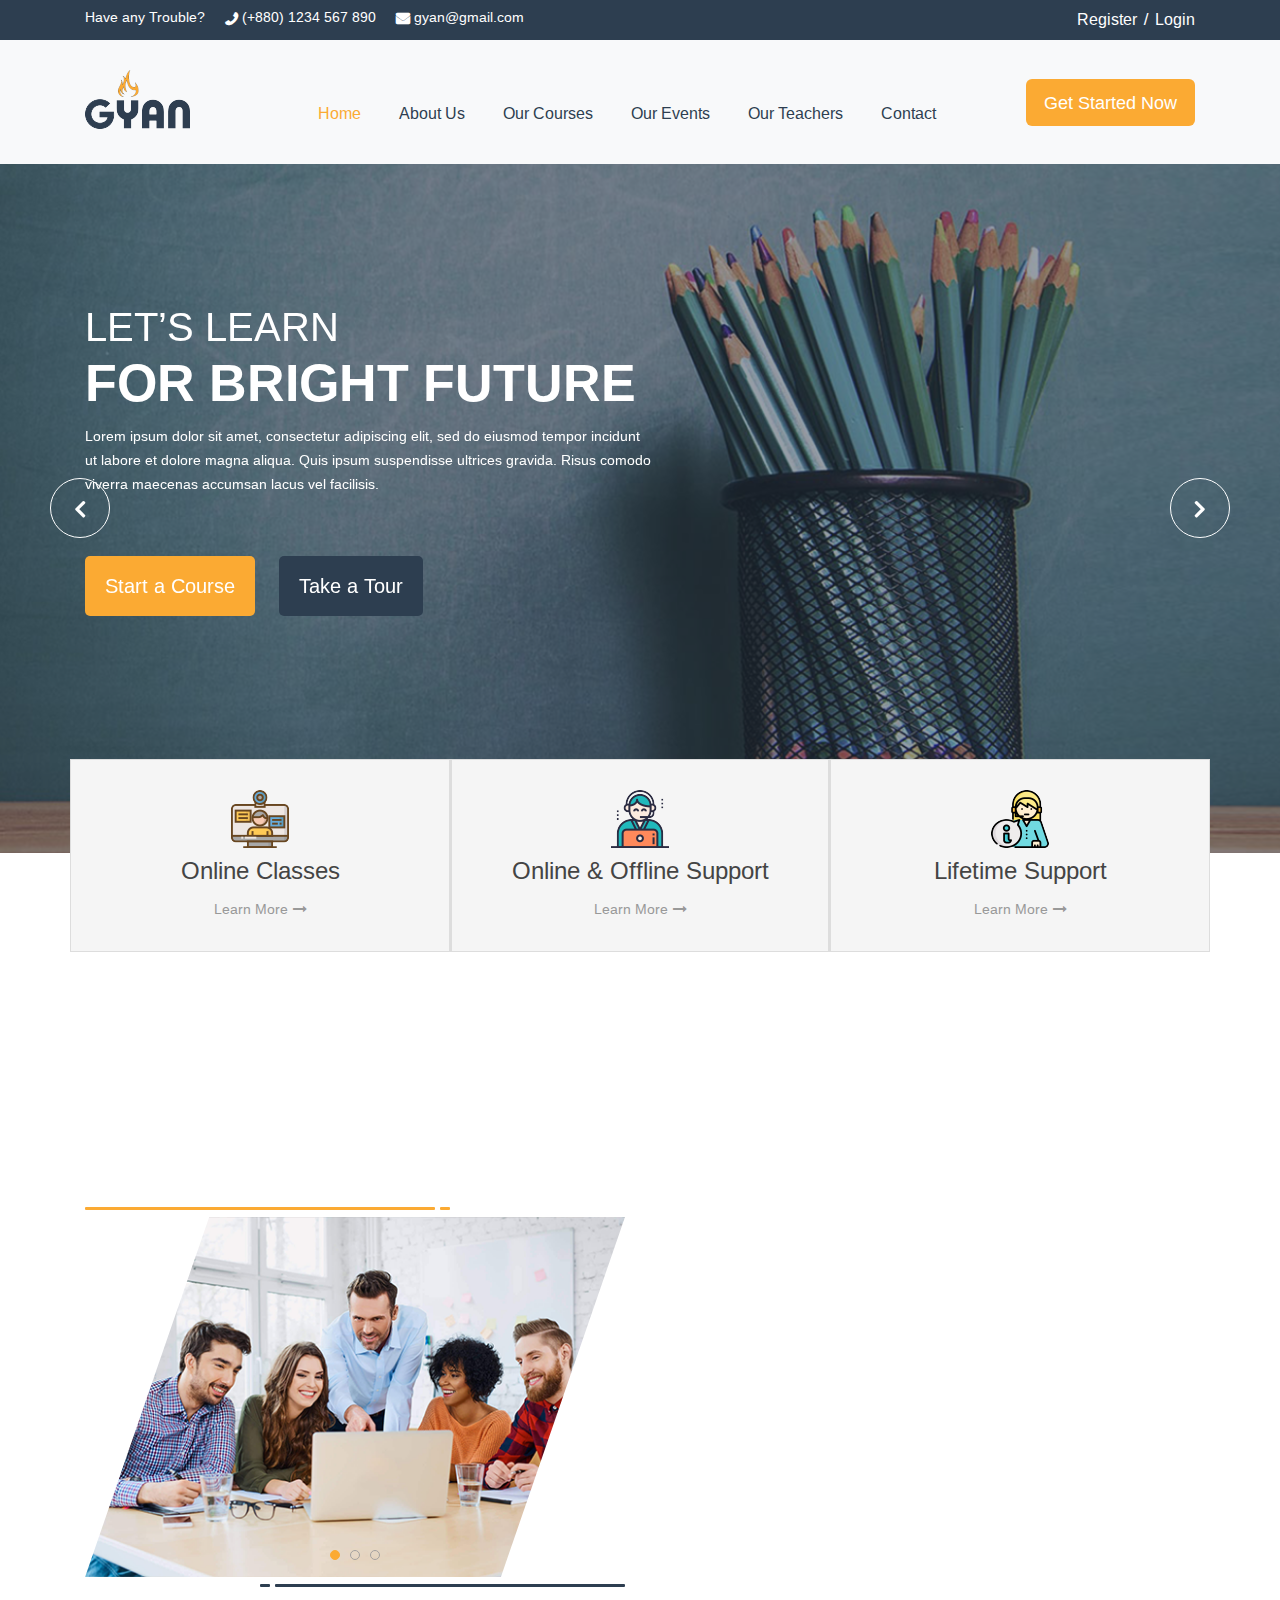
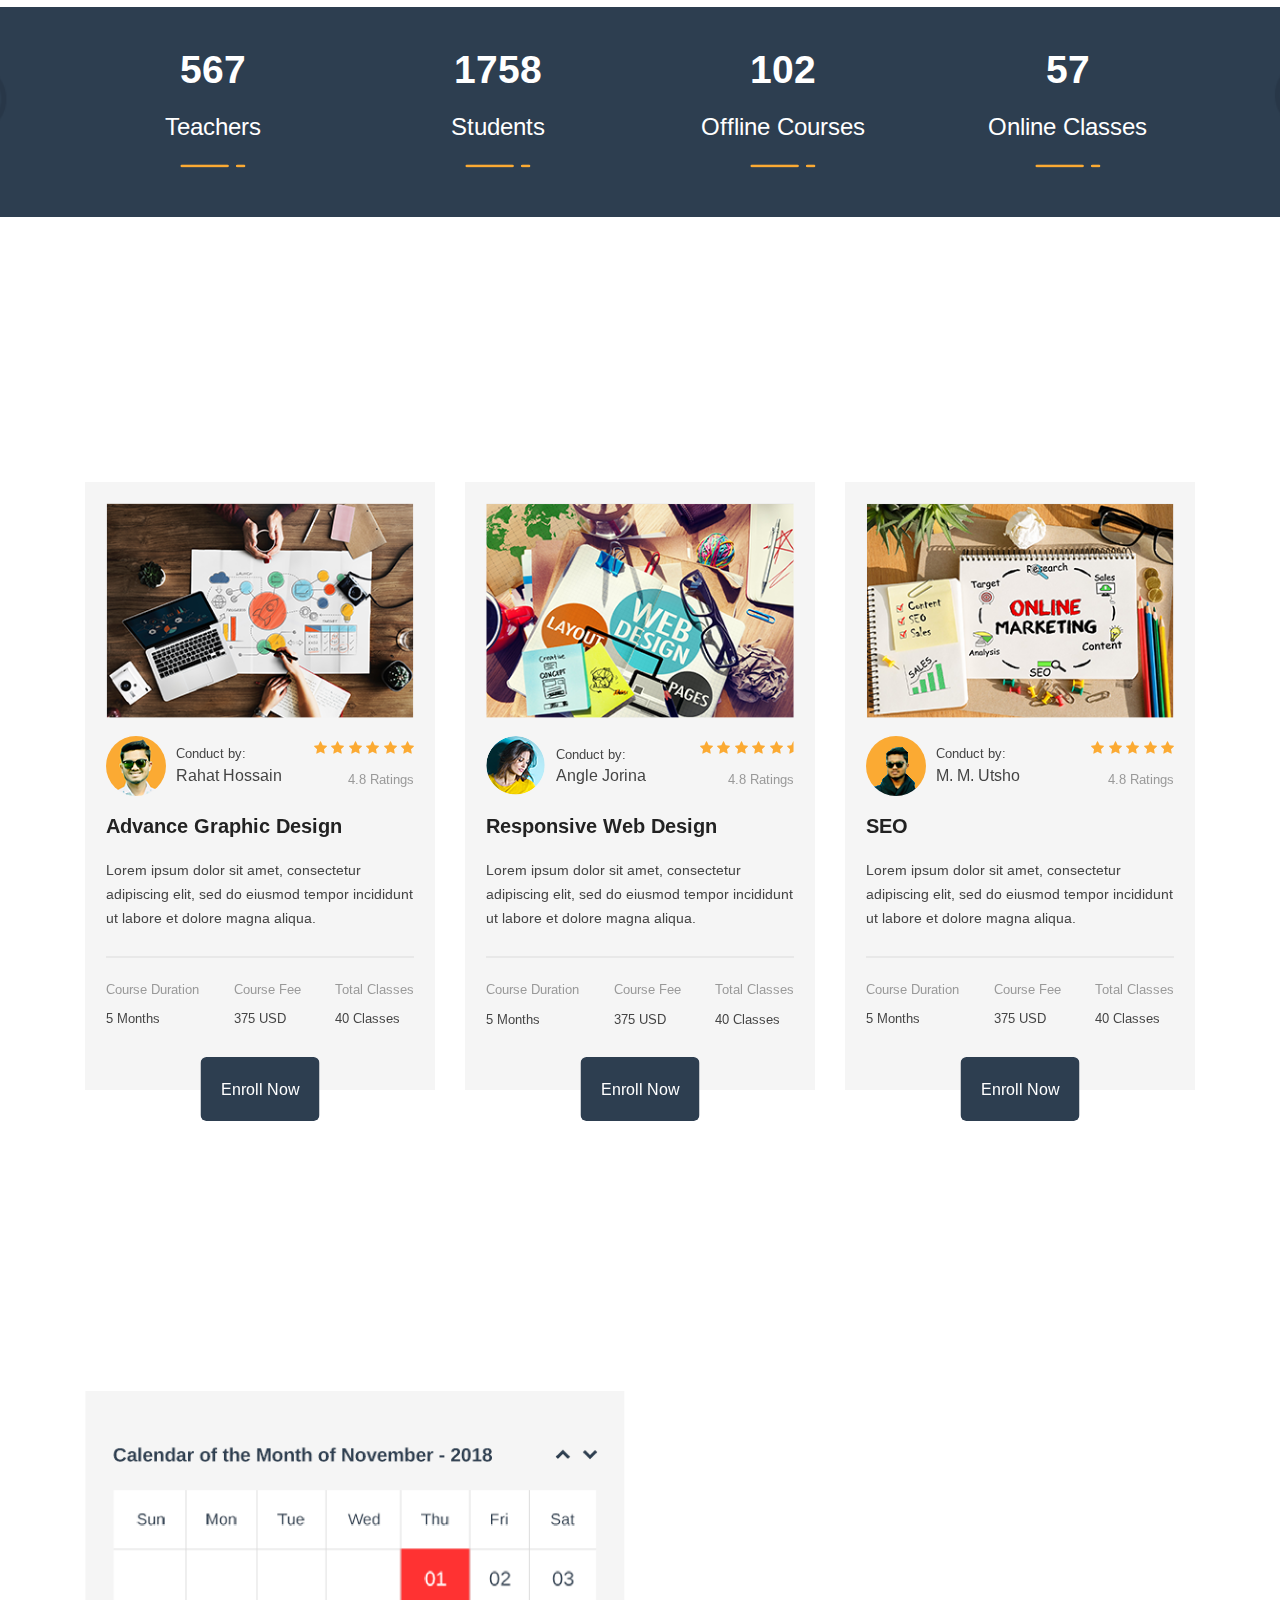
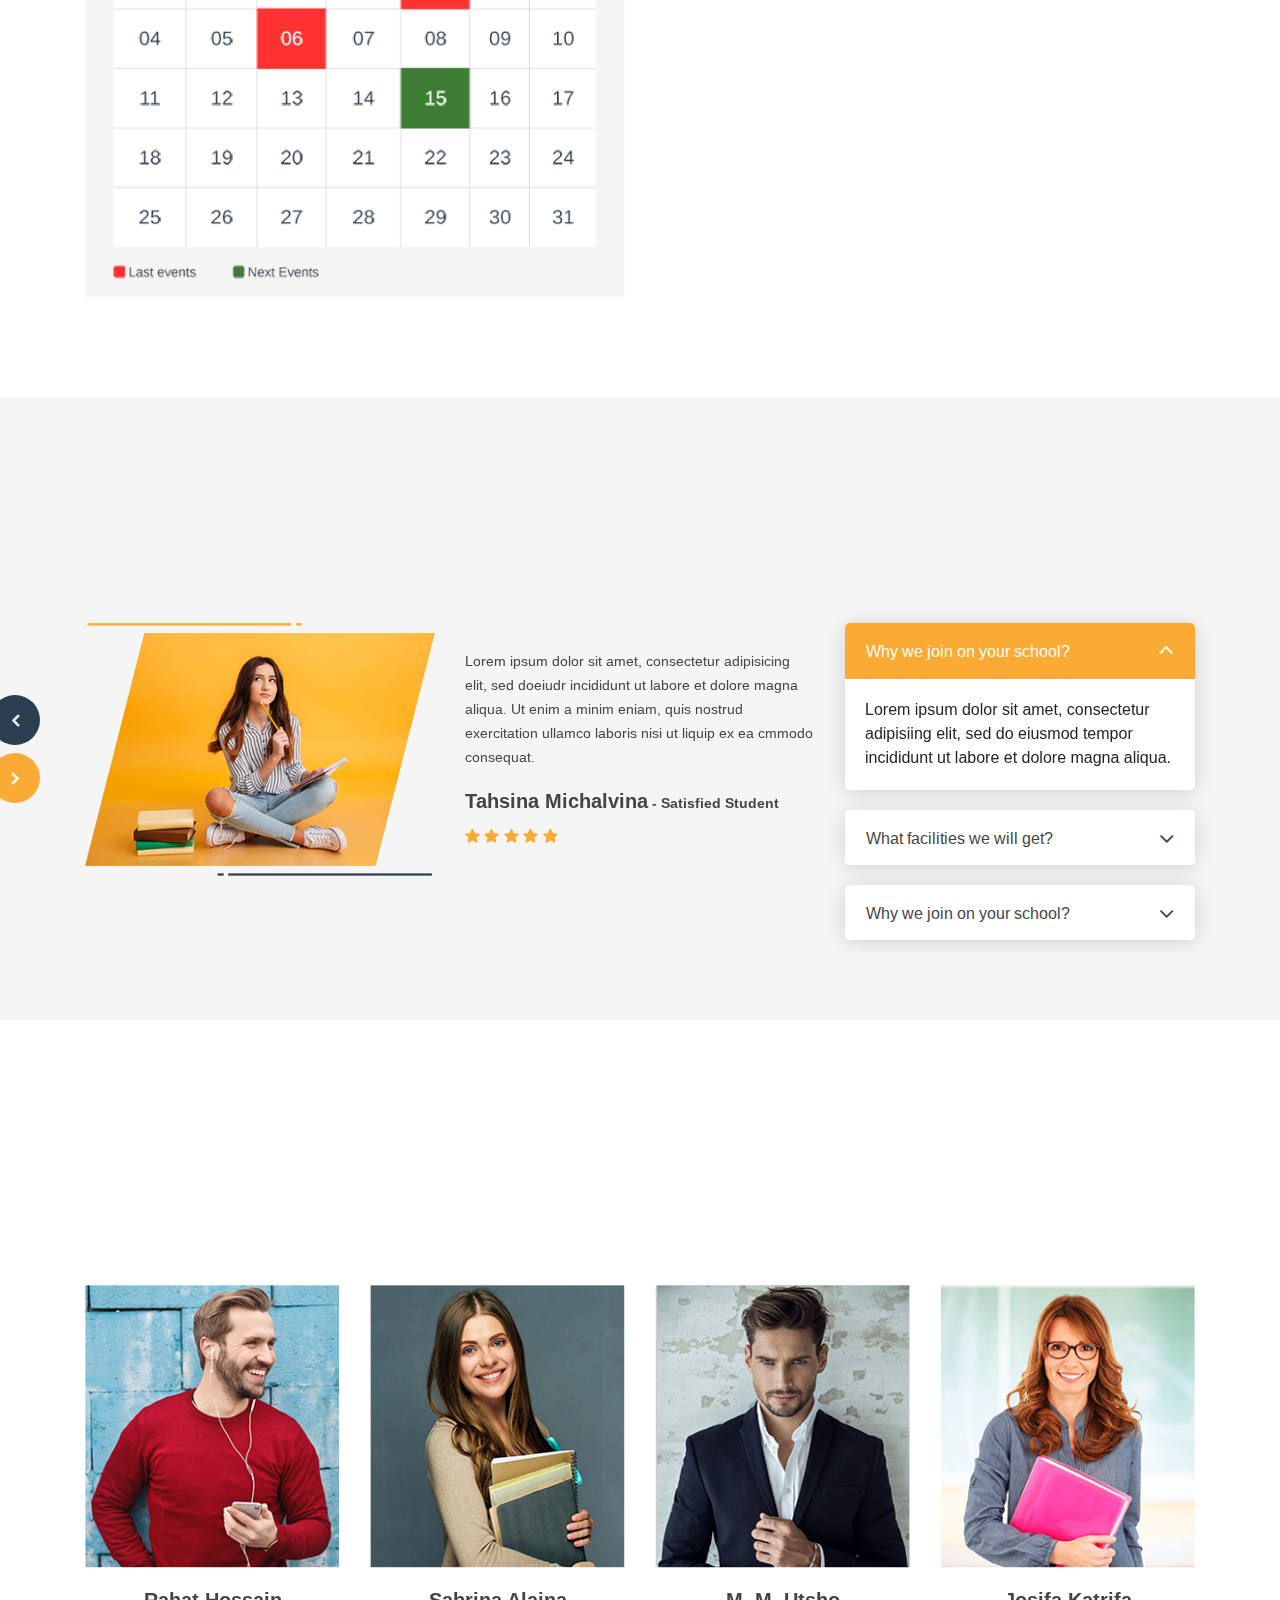
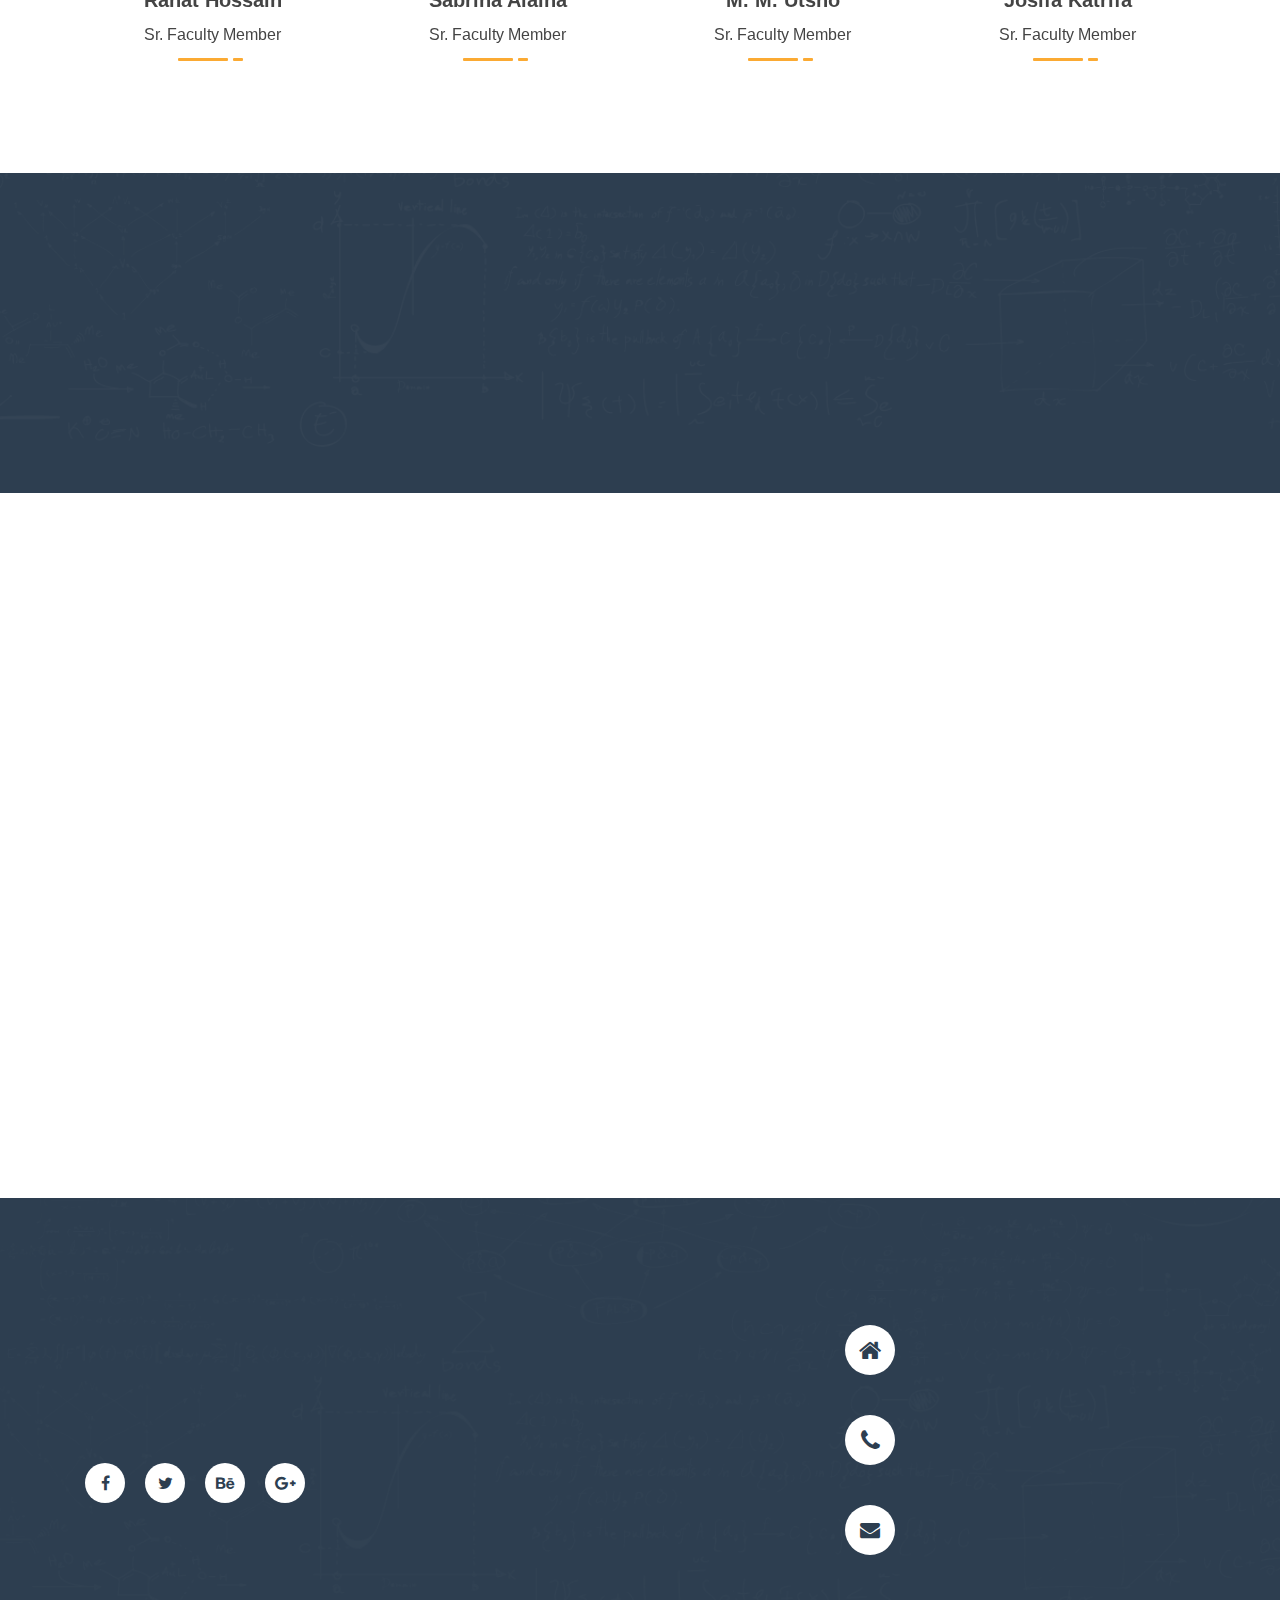
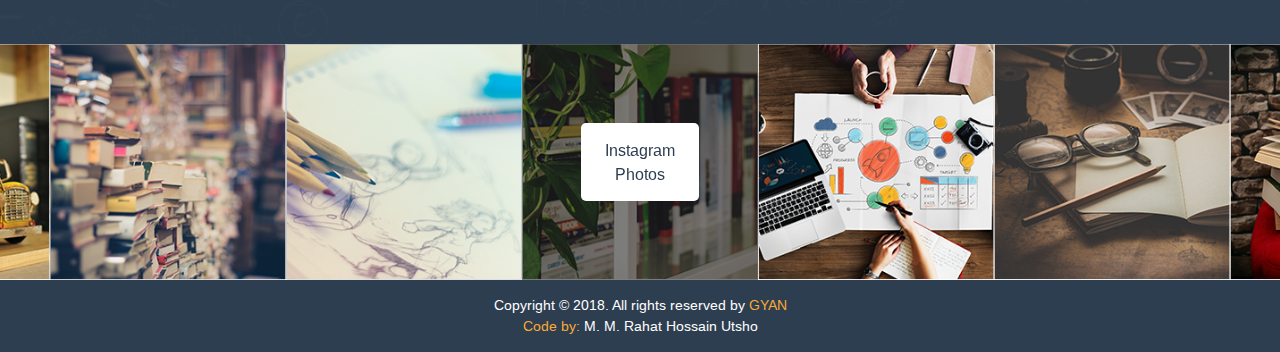
==== commit a7d8f4b8: "add two pages" ====
--- a/index.html
+++ b/index.html
@@ -69,10 +69,10 @@
                          <a class="nav-link active" href="#banner-part">Home <span class="sr-only">(current)</span></a>
                      </li>
                      <li class="nav-item">
-                         <a class="nav-link" href="#about-part">About us</a>
+                         <a class="nav-link" href="about_us.html">About us</a>
                      </li>
                      <li class="nav-item">
-                         <a class="nav-link" href="#courses-part">Our courses</a>
+                         <a class="nav-link" href="our_courses.html">Our courses</a>
                      </li>
                      <li class="nav-item">
                          <a class="nav-link" href="#events-part">our events</a>
@@ -1287,10 +1287,10 @@
                               <div class="row">
                                   <div class="col-lg-7 col-md-6 col-sm-6">
                                       <ul>
-                                          <li><a href="#">Home</a></li>
-                                          <li><a href="#">About us</a></li>
+                                          <li><a href="index.html">Home</a></li>
+                                          <li><a href="about_us.html">About us</a></li>
                                           <li><a href="#">Terms & Conditions</a></li>
-                                          <li><a href="#">Contact us</a></li>
+                                          <li><a href="#footer-part">Contact us</a></li>
                                           <li class="last"><a href="#">FAQ’s</a></li>
                                       </ul>
                                   </div>
--- a/css/style.css
+++ b/css/style.css
@@ -824,8 +824,8 @@
 }
 
 #courses-part .item .deg {
-    font-size: 24px;
-    font-weight: 500;
+    font-size: 20px;
+    font-weight: 700;
     text-align: left;
     font-family: 'Arimo', sans-serif;
     color: #222222;
@@ -1671,16 +1671,16 @@
     padding: 0;
 }
 
-.top-blog-part .blog:hover .text .icons{
+.top-blog-part .blog .text:hover .icons{
     opacity: 1;
     margin-right: 20px;
 }
 
-.top-blog-part .blog:hover .text h2{
+.top-blog-part .blog .text:hover h2{
     margin-top:17%;
 }
 
-.top-blog-part .blog:hover .text .blog-footer{
+.top-blog-part .blog .text:hover .blog-footer{
     opacity: 1;
 }
 
@@ -1705,7 +1705,7 @@
     transition: .4s;
 }
 
-.bottom-blog-part .blog:hover .icons{
+.bottom-blog-part .blog .text:hover .icons{
     opacity: 1;
     margin-right: 15px;
 }
@@ -2038,4 +2038,647 @@
 
 .back-to-top i:hover{
     background:#2d3e50;
-}+}
+
+/*=========================================================
+                     Index page css end
+=========================================================*/
+
+
+
+
+/*=========================================================
+                   About_us page css start
+=========================================================*/
+
+/*==============================================
+              banner part css start
+==============================================*/
+
+#about-page-banner .banner{
+    background: url(../images/about-us-page/banner/banner.png) no-repeat center;
+    background-size: cover;
+}
+
+#about-page-banner .overlay {
+    background: rgba(0, 0, 0, 0.5);
+    width: 100%;
+    padding-top: 60px;
+    padding-bottom: 145px;
+    text-align: center;
+}
+
+#about-page-banner .overlay h2{
+    font-size: 20px;
+    text-transform: uppercase;
+    font-weight: 400;
+    color: #f1f1f1;
+    font-family: 'Arimo', sans-serif; 
+}
+
+#about-page-banner ol{
+    background: transparent;
+    text-align: center;
+    display: inline-flex;
+}
+
+#about-page-banner ol li a{
+    font-size: 14px;
+    font-weight: 400;
+    color: #f1f1f1;
+    font-family: 'Arimo', sans-serif; 
+}
+
+#about-page-banner ol .active:before{
+    content: ">";
+    color: #fff;
+    display: inline-block;
+}
+
+#about-page-banner ol .active{
+    color: #fbaa33;
+}
+
+#about-page-banner .support{
+    margin-top: -95px;
+}
+
+#about-page-banner .support .online {
+    width:100%;
+    background: #f5f5f5;
+    border: 1px solid #dddddd;
+    text-align: center;
+    padding: 30px 0;
+    transition: .4s;
+}
+
+#about-page-banner .support .middle{
+    border-right:2px solid #dddddd;   
+    border-left:2px solid #dddddd;   
+}
+
+#about-page-banner .support .online h2 {
+    text-transform: capitalize;
+    text-align: center;
+    font-size: 24px;
+    font-weight: 400;
+    font-family: 'Arimo', sans-serif;
+    color: #444444;
+    margin: 10px 0;
+}
+
+#about-page-banner .support .online .go {
+    text-transform: capitalize;
+    font-size: 14px;
+    font-weight: 400;
+    font-family: 'Arimo', sans-serif;
+    color: #999999;
+    display: inline-block;
+    transition: .4s;
+}
+
+#about-page-banner .support .online i {
+    margin-left: 5px;
+}
+
+#about-page-banner .support .online:hover {
+    -webkit-box-shadow: 0px 10px 20px 0px rgba(0, 0, 0, 0.1);
+    -moz-box-shadow: 0px 10px 20px 0px rgba(0, 0, 0, 0.1);
+    box-shadow: 0px 10px 20px 0px rgba(0, 0, 0, 0.1);
+}
+
+#about-page-banner .support .online .go:hover {
+    color: #fbaa33;
+}
+
+/*==============================================
+               banner part css end
+==============================================*/
+
+/*==============================================
+               about part css start
+==============================================*/
+
+#about-part{
+    margin-bottom: 30px;
+}
+
+#about-part .text p {
+    text-align: left;
+    line-height: 24px;
+    color: #444444;
+    font-size: 14px;
+    font-family: 'Arimo', sans-serif;
+    font-weight: 400;
+    padding-bottom: 34px;
+}
+
+/*==============================================
+               about part css end
+==============================================*/
+
+/*==============================================
+            about video part  css start
+==============================================*/
+
+#about-video-part .text p {
+    text-align: right;
+    line-height: 24px;
+    color: #444444;
+    font-size: 14px;
+    font-family: 'Arimo', sans-serif;
+    font-weight: 400;
+    padding-bottom: 34px;
+}
+
+#about-video-part .video{
+    position: relative;
+    width: 100%;
+}
+
+#about-video-part .video:before {
+    width: 362px;
+    height: 4px;
+    content: '';
+    background: url(../images/about-us-page/video-part/up-line-shape.png);
+    position: absolute;
+    left: 0;
+    top:-10px;
+    border-radius: 1px;
+}
+
+#about-video-part .video:after {
+    width: 362px;
+    height: 4px;
+    content: '';
+    background: url(../images/about-us-page/video-part/down-line-shape.png);
+    position: absolute;
+    right: 0;
+    bottom:-10px;
+    border-radius: 1px;
+}
+
+#about-video-part .video .img{
+    width: 100%;
+    clip-path: polygon(23% 0, 100% 0, 77% 100%, 0 100%);
+    overflow: hidden;
+}
+
+#about-video-part .video .img img{
+    width: 100%;
+    height: auto;
+    transition: .4s;
+}
+
+#about-video-part .video .img:hover img{
+    transform: scale(1.4);
+}
+
+#about-video-part .video .overlay{
+    width: 100%;
+    height: 100%;
+    position: absolute;
+    top: 0;
+    left: 0;
+    background: rgba(0,0,0,.5);
+}
+
+#about-video-part .video .overlay i{
+    position: absolute;
+    top: 50%;
+    left: 50%;
+    transform: translate(-50%,-50%);
+    background: #fb3833;
+    font-size: 20px;
+    text-align: center;
+    height: 70px;
+    width: 70px;
+    line-height: 70px;
+    color: #fff;
+    border-radius: 50%;
+}
+
+#about-video-part .text .last{
+    padding-top: 30px;
+    padding-bottom: 60px;
+}
+
+#about-video-part .enroll a {
+    font-weight: 400;
+    font-family: 'Arimo', sans-serif;
+    text-align: center;
+    padding:15px;
+    color: #fff;
+    background: transparent;
+    font-size: 20px;
+    margin-right: 15px;
+    border-radius: 5px;
+    text-transform: capitalize;
+    position: relative;
+    display: inline-block;
+}
+
+#about-video-part .enroll a:before{
+    position: absolute;
+    top: 0;
+    right: 0;
+    width: 100%;
+    height: 100%;
+    border-radius:6px;
+    background:#fbaa33;
+    content: '';
+    z-index: -1;
+}
+
+#about-video-part .enroll a:after{
+    position: absolute;
+    top: 0;
+    width:0;
+    height: 100%;
+    border-radius: 6px;
+    transition: .4s;
+    background:#2d3e50;
+    content: '';
+    z-index: -1;
+    left: 0;
+}
+
+#about-video-part .enroll a:hover:after{
+    width: 100%;
+}
+
+/*==============================================
+            about video part css end
+==============================================*/
+
+/*=========================================================
+                   About_us page css end
+=========================================================*/
+
+
+
+/*=========================================================
+                  Our_courses page css start
+=========================================================*/
+
+/*==============================================
+              banner part css start
+==============================================*/
+
+#courses-page-banner .banner{
+    background: url(../images/about-us-page/banner/banner.png) no-repeat center;
+    background-size: cover;
+}
+
+#courses-page-banner .overlay {
+    background: rgba(0, 0, 0, 0.5);
+    width: 100%;
+    padding-top: 60px;
+    padding-bottom: 145px;
+    text-align: center;
+}
+
+#courses-page-banner .overlay h2{
+    font-size: 20px;
+    text-transform: uppercase;
+    font-weight: 400;
+    color: #f1f1f1;
+    font-family: 'Arimo', sans-serif; 
+}
+
+#courses-page-banner ol{
+    background: transparent;
+    text-align: center;
+    display: inline-flex;
+}
+
+#courses-page-banner ol li a{
+    font-size: 14px;
+    font-weight: 400;
+    color: #f1f1f1;
+    font-family: 'Arimo', sans-serif; 
+}
+
+#courses-page-banner ol .active:before{
+    content: ">";
+    color: #fff;
+    display: inline-block;
+}
+
+#courses-page-banner ol .active{
+    color: #fbaa33;
+}
+
+#courses-page-banner .support{
+    margin-top: -95px;
+}
+
+#courses-page-banner .support .online {
+    width:100%;
+    background: #f5f5f5;
+    border: 1px solid #dddddd;
+    text-align: center;
+    padding: 30px 0;
+    transition: .4s;
+}
+
+#courses-page-banner .support .middle{
+    border-right:2px solid #dddddd;   
+    border-left:2px solid #dddddd;   
+}
+
+#courses-page-banner .support .online h2 {
+    text-transform: capitalize;
+    text-align: center;
+    font-size: 24px;
+    font-weight: 400;
+    font-family: 'Arimo', sans-serif;
+    color: #444444;
+    margin: 10px 0;
+}
+
+#courses-page-banner .support .online .go {
+    text-transform: capitalize;
+    font-size: 14px;
+    font-weight: 400;
+    font-family: 'Arimo', sans-serif;
+    color: #999999;
+    display: inline-block;
+    transition: .4s;
+}
+
+#courses-page-banner .support .online i {
+    margin-left: 5px;
+}
+
+#courses-page-banner .support .online:hover {
+    -webkit-box-shadow: 0px 10px 20px 0px rgba(0, 0, 0, 0.1);
+    -moz-box-shadow: 0px 10px 20px 0px rgba(0, 0, 0, 0.1);
+    box-shadow: 0px 10px 20px 0px rgba(0, 0, 0, 0.1);
+}
+
+#courses-page-banner .support .online .go:hover {
+    color: #fbaa33;
+}
+
+/*==============================================
+               banner part css end
+==============================================*/
+
+/*==============================================
+              courses part css start
+==============================================*/
+
+#courses{
+    padding-top: 100px;
+    margin-bottom: -50px;
+}
+
+#courses .item {
+    width: 100%;
+    padding: 0 20px;
+    padding-top: 20px;
+    background: #f5f5f5;
+    position: relative;
+    border: 1px solid #f5f5f5;
+    transition: .4s;
+    margin-bottom: 85px;
+}
+
+#courses .item:hover {
+    border-color: #e1e1e1;
+    -webkit-box-shadow: 0px 6px 19px 0px rgba(0, 0, 0, 0.15);
+    -moz-box-shadow: 0px 6px 19px 0px rgba(0, 0, 0, 0.15);
+    box-shadow: 0px 6px 19px 0px rgba(0, 0, 0, 0.15);
+}
+
+#courses .item a{
+    outline: 0;
+}
+
+#courses .item .img-up {
+    width: 100%;
+    position: relative;
+}
+
+#courses .item .img-up img {
+    width: 100%;
+    height: auto;
+    margin-right: 10px;
+}
+
+#courses .item .img-up .overlay {
+    width: 100%;
+    height: 100%;
+    position: absolute;
+    top: 0;
+    left: 0;
+    background: rgba(0, 0, 0, .7);
+    display: flex;
+    justify-content: center;
+    align-items: center;
+    transform: scale(0);
+    transition: .4s;
+}
+
+#courses .item .img-up .overlay i {
+    text-align: center;
+    color: #fff;
+    font-size: 20px;
+    line-height: 50px;
+    height: 50px;
+    width: 50px;
+    border-radius: 50%;
+    background: #fbaa33;
+    cursor: pointer;
+}
+
+#courses .item .img-up:hover .overlay {
+    transform: scale(1);
+}
+
+#courses .item .people {
+    width: 100%;
+    display: flex;
+    justify-content: space-between;
+    padding: 18px 0;
+}
+
+#courses .item .people .left {
+    display: flex;
+    align-items: center;
+}
+
+#courses .item .people .img {
+    width: 60px;
+    height: 60px;
+    border-radius: 50%;
+    overflow: hidden;
+    margin-right: 10px;
+}
+
+#courses .item .people .info{
+    text-align: left;
+}
+
+#courses .item .people .info h3 {
+    font-size: 13px;
+    font-weight: 400;
+    font-family: 'Arimo', sans-serif;
+    color: #444444;
+}
+
+#courses .item .people .info h1 {
+    font-size: 16px;
+    font-weight: 400;
+    font-family: 'Arimo', sans-serif;
+    color: #444444;
+    margin-top: 4px;
+    text-transform: capitalize;
+}
+
+#courses .item .people .right{
+    text-align: right;
+}
+
+#courses .item .people .star i {
+    font-size: 14px;
+    color: #fbaa33;
+}
+
+#courses .item .people .right p {
+    color: #999999;
+    font-size: 13px;
+    font-family: 'Arimo', sans-serif;
+    font-weight: 400;
+    margin-top: 10px;
+}
+
+#courses .item .deg {
+    font-size: 20px;
+    font-weight: 700;
+    text-align: left;
+    font-family: 'Arimo', sans-serif;
+    color: #222222;
+    margin-bottom: 20px;
+    transition: .4s;
+}
+
+#courses .item:hover .deg {
+    color: #fbaa33;
+}
+
+#courses .item .details {
+    color: #444444;
+    font-size: 14px;
+    font-family: 'Arimo', sans-serif;
+    text-align: left;
+    font-weight: 400;
+    line-height: 24px;
+    position: relative;
+    margin-bottom: 30px
+}
+
+#courses .item .details:after {
+    width: 100%;
+    height: 2px;
+    background: #e8e8e8;
+    content: '';
+    position: absolute;
+    left: 0;
+    bottom: -28px;
+}
+
+#courses .item .class-info {
+    display: flex;
+    justify-content: space-between;
+    padding-top: 20px;
+    padding-bottom: 30px;
+}
+
+#courses .item .class-info .topic .name {
+    color: #999999;
+    font-size: 13px;
+    font-family: 'Arimo', sans-serif;
+    text-align: left;
+    font-weight: 400;
+    margin-bottom: 10px;
+    text-transform: capitalize;
+}
+
+#courses .item .class-info .topic .num {
+    color: #444444;
+    font-size: 13px;
+    font-family: 'Arimo', sans-serif;
+    text-align: left;
+    font-weight: 400;
+    margin-bottom: 30px;
+    text-transform: capitalize;
+}
+
+#courses .item .enroll {
+    text-align: center;
+    text-transform: capitalize;
+    background:transparent;
+    padding: 20px;
+    border-radius: 5px;
+    color: #fff;
+    font-weight: 400;
+    font-size: 16px;
+    transition: .4s;
+    font-family: 'Arimo', sans-serif;
+    position: absolute;
+    left: 50%;
+    bottom: 0;
+    transform: translate(-50%, 50%);
+    overflow: hidden;
+}
+
+#courses .item .enroll:before{
+    position: absolute;
+    top: 0;
+    right: 0;
+    width: 100%;
+    height: 100%;
+    background:#2d3e50;
+    border-radius: 6px;
+    content: '';
+    z-index: -1;
+}
+
+#courses .item .enroll:after{
+    position: absolute;
+    top: 0;
+    left: 0;
+    width:0%;
+    border-radius: 5px;
+    height: 100%;
+    transition: .4s;
+    background:#fbaa33;
+    content: '';
+    z-index: -1;
+}
+
+#courses .item:hover .enroll:after{
+    width: 100%;
+}
+
+#courses .item .enroll:hover:after{
+    width:0;
+    right: 0;
+}
+
+/*==============================================
+              courses part css end
+==============================================*/
+
+/*=========================================================
+                 Our_courses page css end
+=========================================================*/
+
+
+
+
+
+
+
--- a/css/responsive.css
+++ b/css/responsive.css
@@ -333,7 +333,7 @@
         padding: 0 30px;
     }
     
-    .top-blog-part .blog:hover .text h2{
+    .top-blog-part .blog .text:hover h2{
         margin-top: 0;
     }
     
@@ -731,7 +731,7 @@
         margin-top:16%;
     }
     
-    .top-blog-part .blog:hover .text h2{
+    .top-blog-part .blog .text:hover h2{
         margin-top:10%;
     }
     
@@ -739,7 +739,7 @@
         margin-top: 10px;
     }
     
-    .bottom-blog-part .blog:hover .icons{
+    .bottom-blog-part .blog .text:hover .icons{
         margin-right: 10px;
     }
     
@@ -1111,7 +1111,7 @@
         margin-top:29%;
     }
     
-    .top-blog-part .blog:hover .text h2{
+    .top-blog-part .blog .text:hover h2{
         margin-top:27%;
     }
     
@@ -1358,7 +1358,7 @@
         font-size: 17px;
     }
     
-    .top-blog-part .blog:hover .text h2{
+    .top-blog-part .blog .text:hover h2{
         margin-top:5%;
     }
     
@@ -1375,7 +1375,7 @@
         margin-top: 5px;
     }
     
-    .bottom-blog-part .blog:hover .icons{
+    .bottom-blog-part .blog .text:hover .icons{
         margin-right: 5px;
     }
     
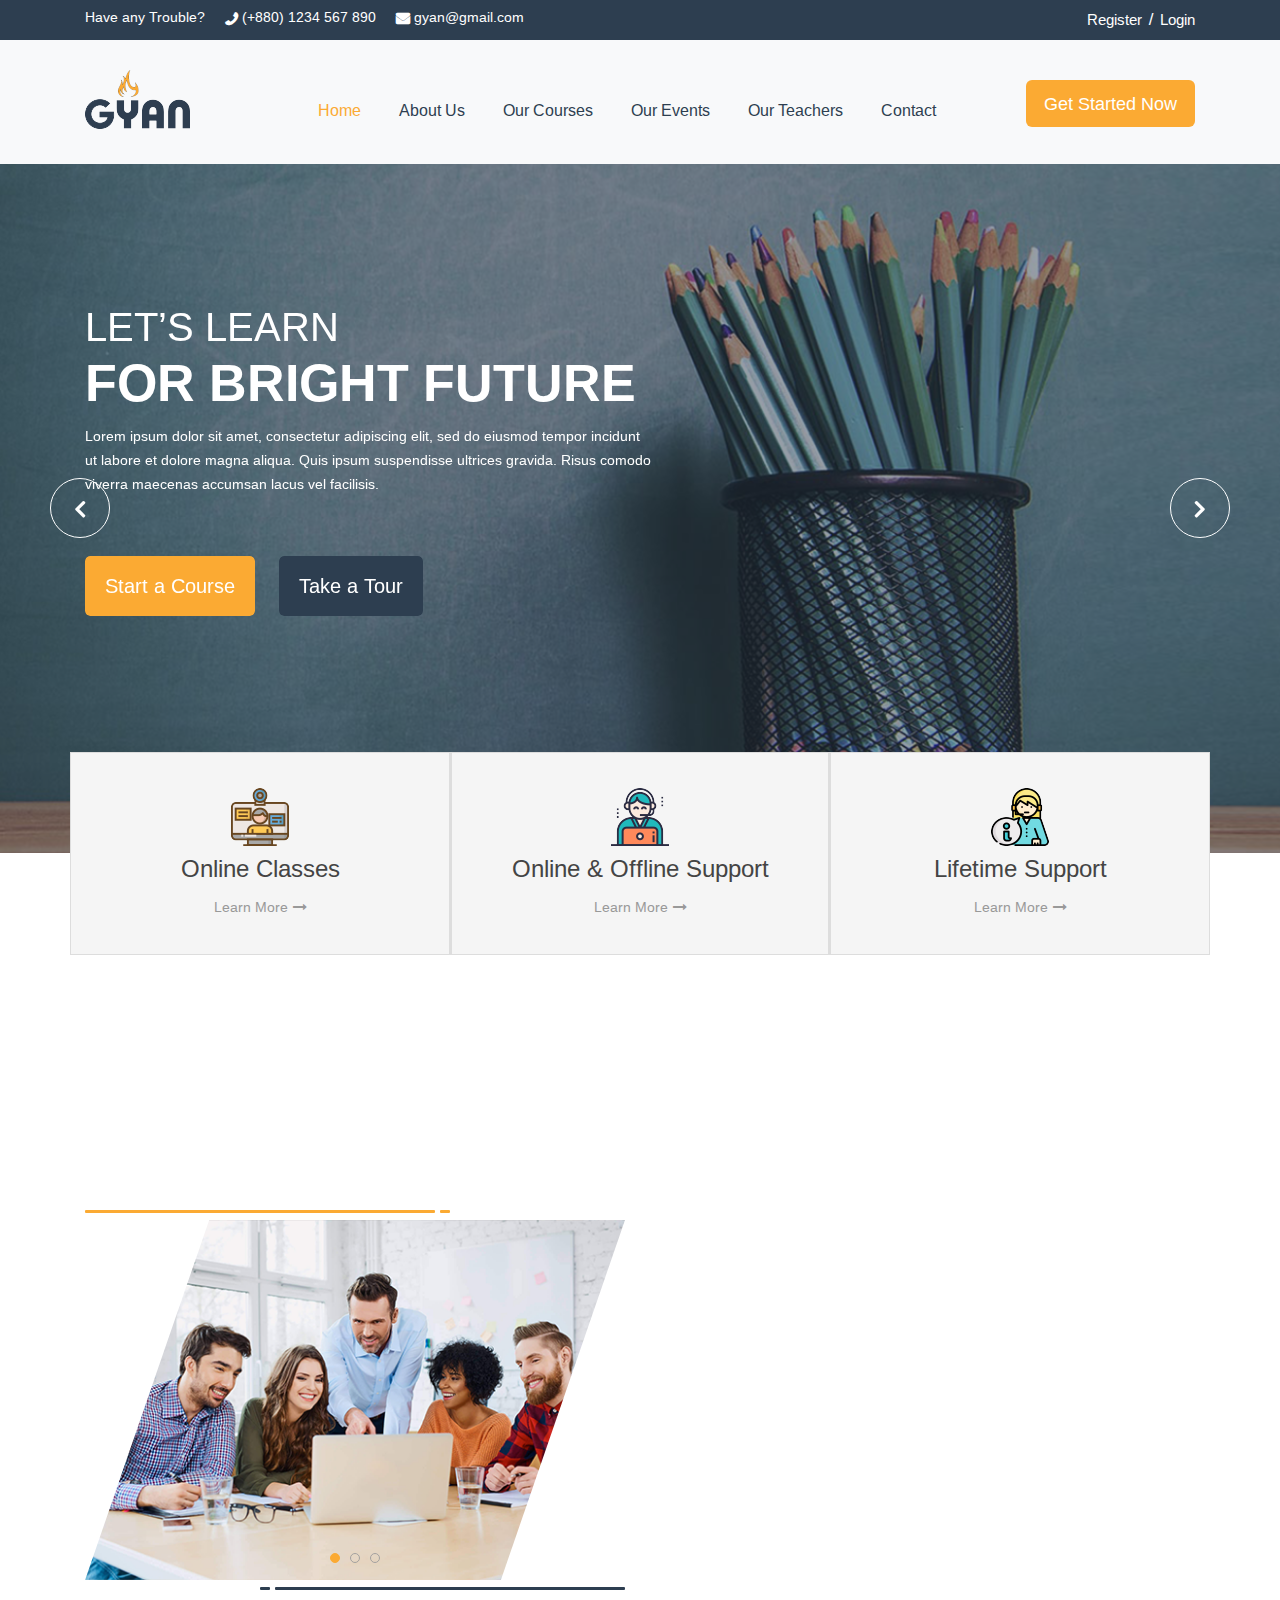
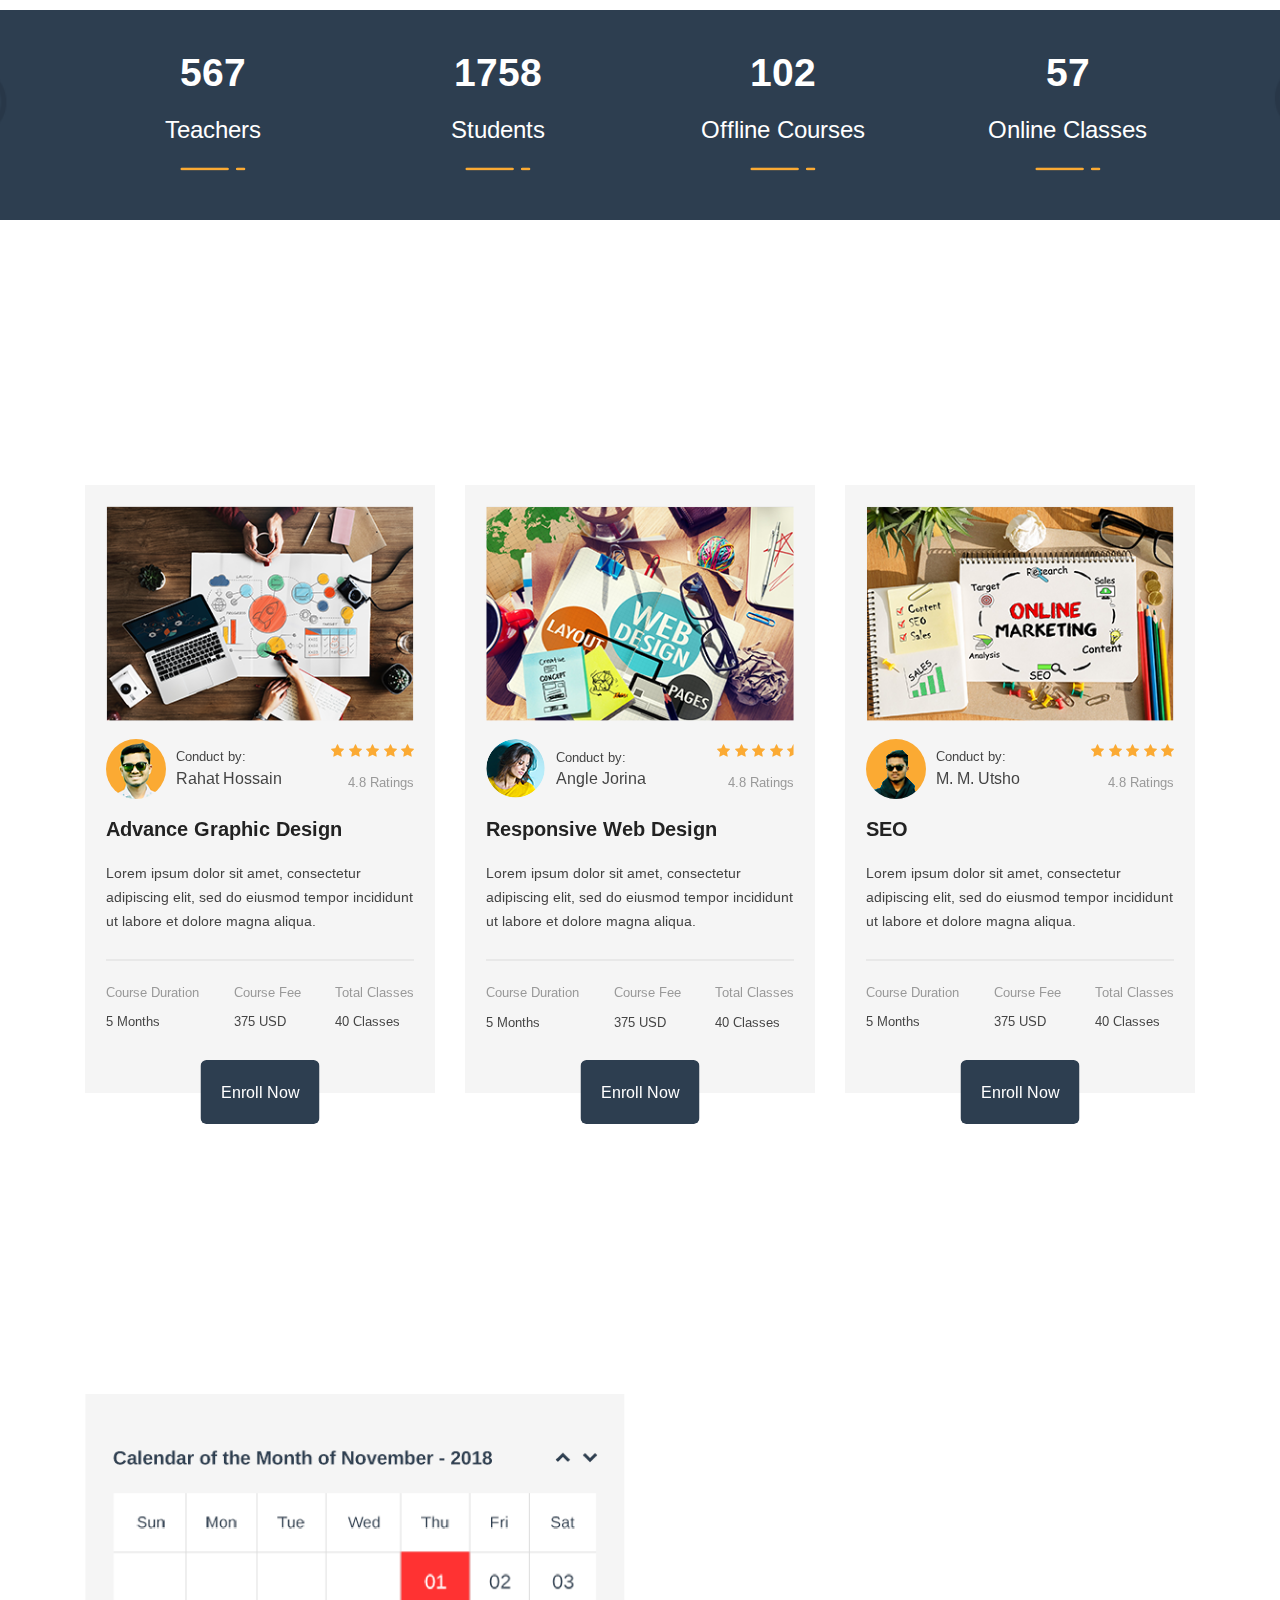
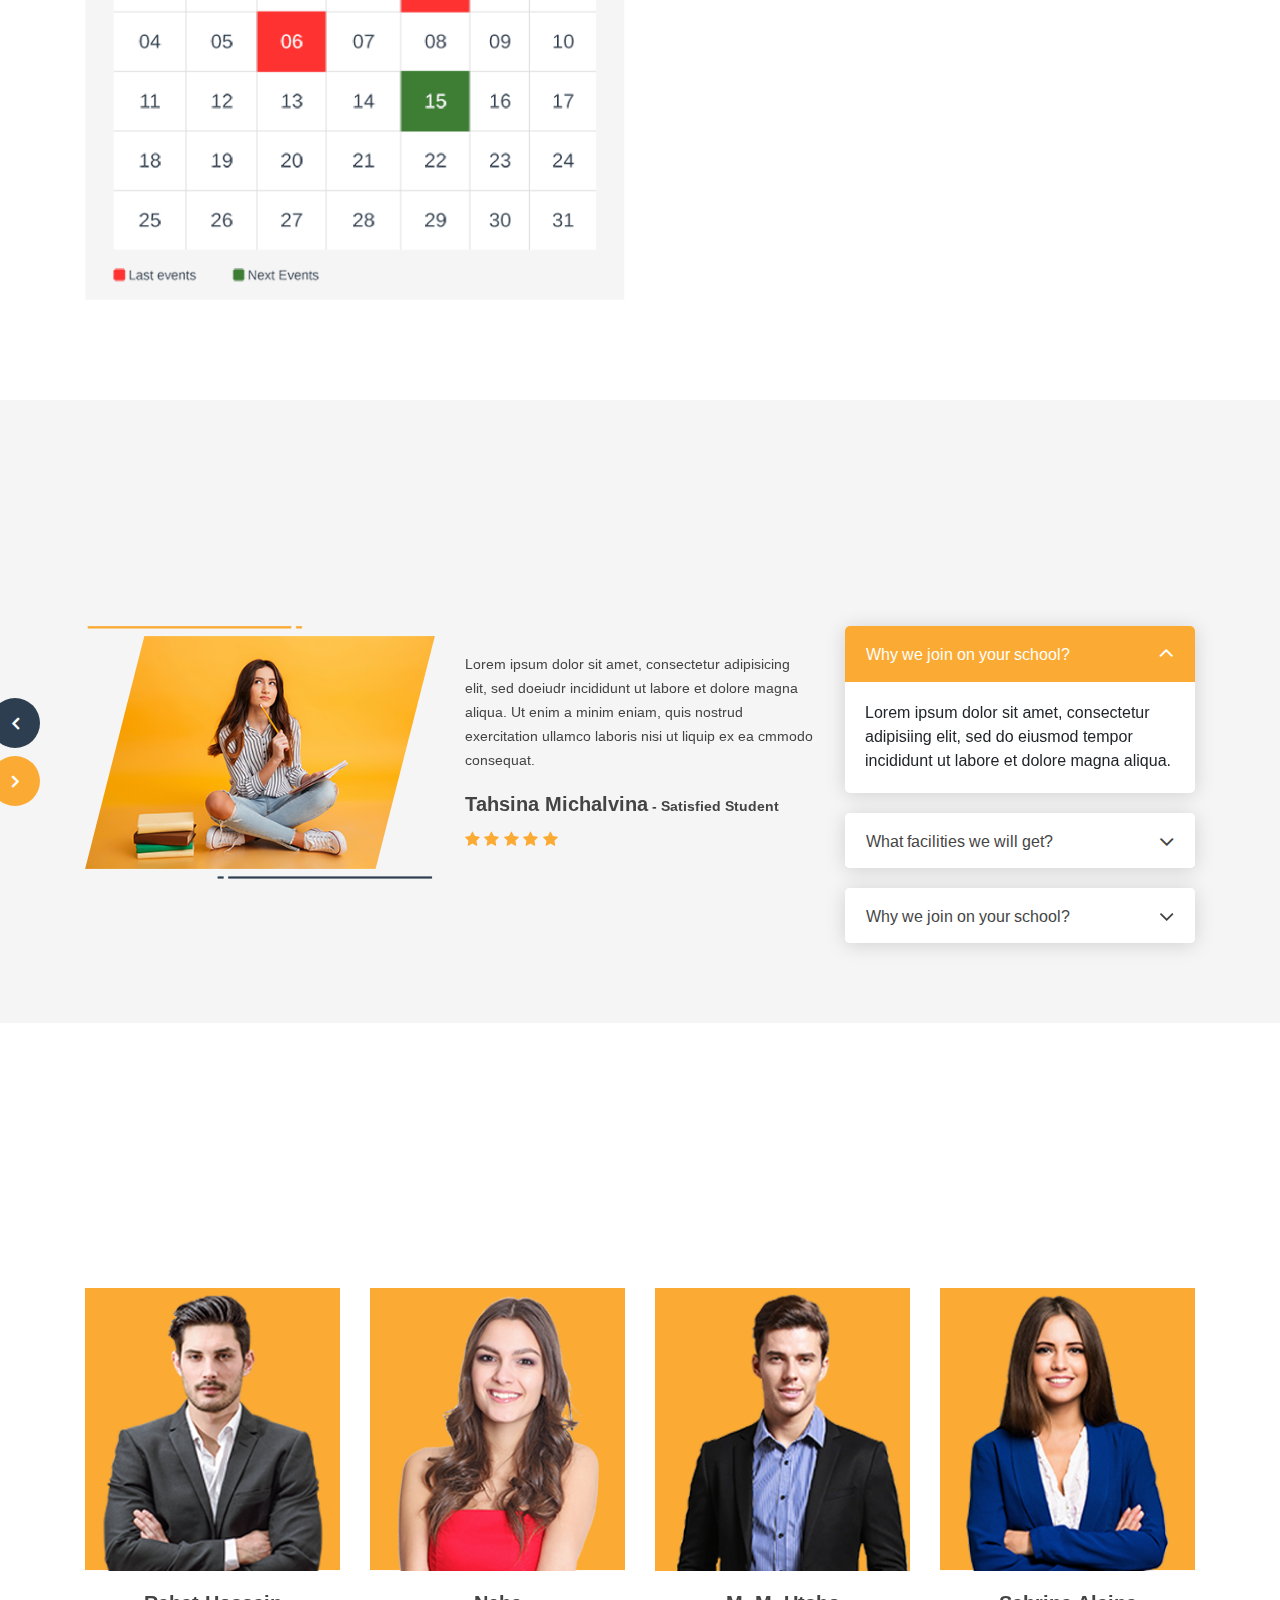
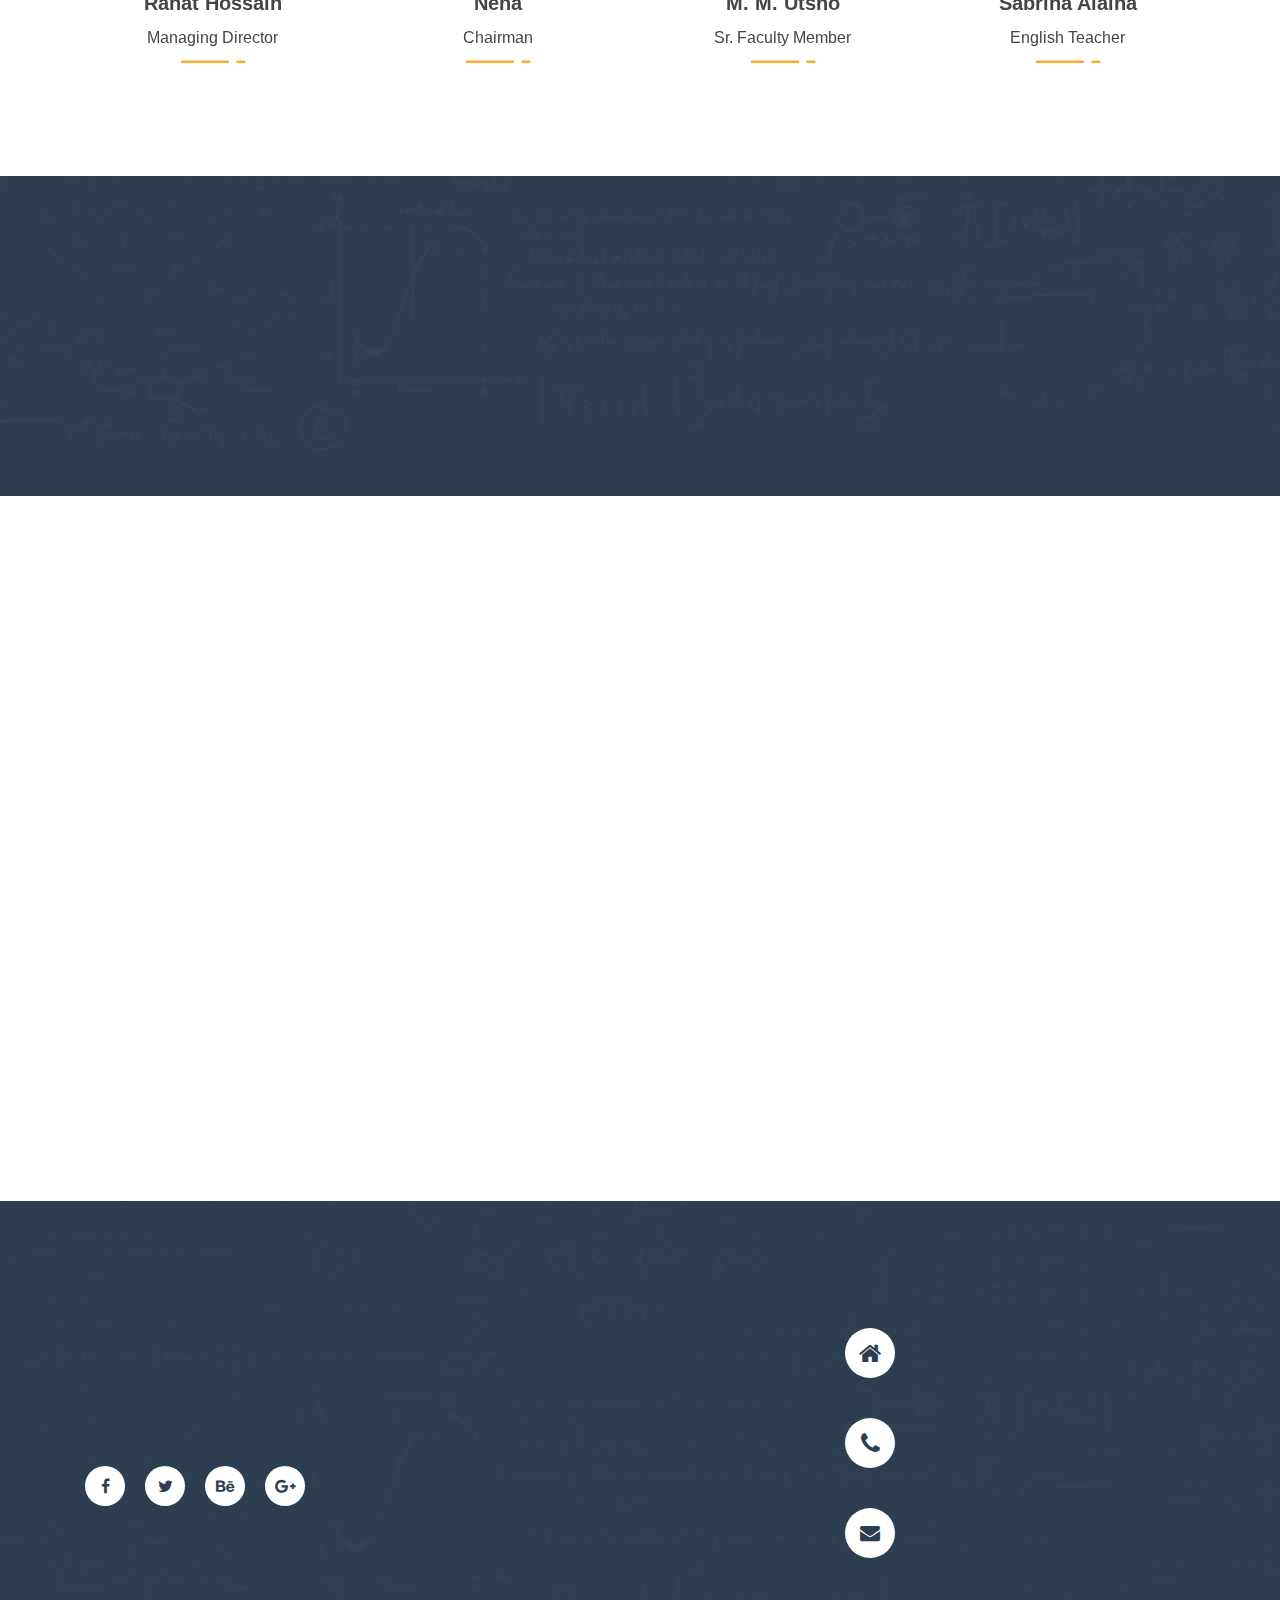
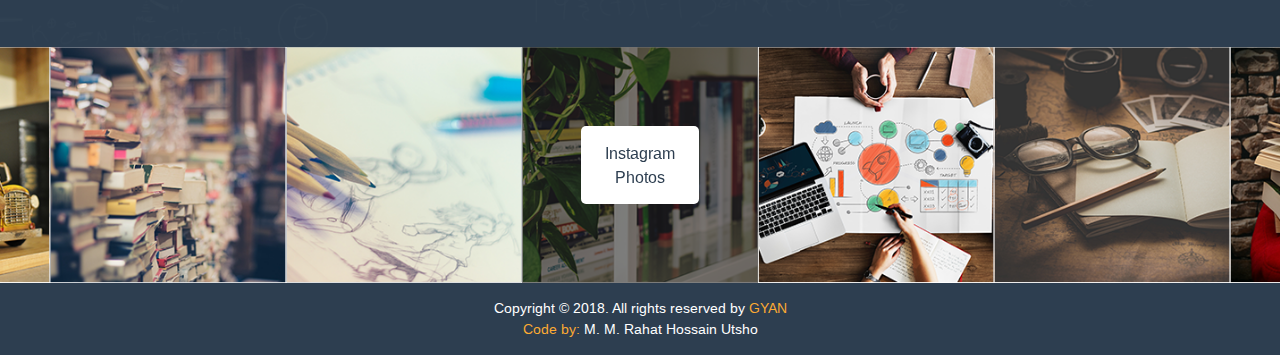
==== commit 5a770499: "done pages" ====
--- a/index.html
+++ b/index.html
@@ -37,9 +37,9 @@
               </div>
               <div class="col-lg-3 col-md-3 col-sm-4">
                   <div class="right text-right">
-                      <a href="#">Register</a>
+                      <a href="registration_page.html">Register</a>
                       <p>/</p>
-                      <a href="#">Login</a>
+                      <a href="login_page.html">Login</a>
                   </div>
               </div>
           </div>
@@ -57,7 +57,7 @@
  <header class="manubar">
      <nav class="navbar navbar-expand-lg manu">
          <div class="container">
-             <a class="navbar-brand" href="#">
+             <a class="navbar-brand" href="index.html">
                  <img src="images/header-part/header-logo.png" alt="header-logo">
              </a>
              <button class="navbar-toggler ml-auto" type="button" data-toggle="collapse" data-target="#navbarSupportedContent" aria-controls="navbarSupportedContent" aria-expanded="false" aria-label="Toggle navigation">
@@ -75,10 +75,10 @@
                          <a class="nav-link" href="our_courses.html">Our courses</a>
                      </li>
                      <li class="nav-item">
-                         <a class="nav-link" href="#events-part">our events</a>
+                         <a class="nav-link" href="our_events.html">our events</a>
                      </li>
                      <li class="nav-item">
-                         <a class="nav-link" href="#teacher-part">our teachers</a>
+                         <a class="nav-link" href="our_teachers.html">our teachers</a>
                      </li>
                      <li class="nav-item">
                          <a class="nav-link" href="#footer-part">Contact</a>
@@ -109,7 +109,7 @@
                      <h1 class="wow fadeInLeft">For Bright Future</h1>
                      <p>Lorem ipsum dolor sit amet, consectetur adipiscing elit, sed do eiusmod tempor incidunt ut labore et dolore magna aliqua. Quis ipsum suspendisse ultrices gravida. Risus comodo viverra maecenas accumsan lacus vel facilisis.</p>
                      <div class="button wow fadeInUp">
-                         <a class="start" href="#">Start a Course</a>
+                         <a class="start" href="our_courses.html">Start a Course</a>
                          <a class="tour" href="#">Take a Tour</a>
                      </div>
                  </div>
@@ -122,7 +122,7 @@
                      <h1>For Bright Future</h1>
                      <p>Lorem ipsum dolor sit amet, consectetur adipiscing elit, sed do eiusmod tempor incidunt ut labore et dolore magna aliqua. Quis ipsum suspendisse ultrices gravida. Risus comodo viverra maecenas accumsan lacus vel facilisis.</p>
                      <div class="button">
-                         <a class="start" href="#">Start a Course</a>
+                         <a class="start" href="our_courses.html">Start a Course</a>
                          <a class="tour" href="#">Take a Tour</a>
                      </div>
                  </div>
@@ -135,7 +135,7 @@
                      <h1>For Bright Future</h1>
                      <p>Lorem ipsum dolor sit amet, consectetur adipiscing elit, sed do eiusmod tempor incidunt ut labore et dolore magna aliqua. Quis ipsum suspendisse ultrices gravida. Risus comodo viverra maecenas accumsan lacus vel facilisis.</p>
                      <div class="button">
-                         <a class="start" href="#">Start a Course</a>
+                         <a class="start" href="our_courses.html">Start a Course</a>
                          <a class="tour" href="#">Take a Tour</a>
                      </div>
                  </div>
@@ -148,7 +148,7 @@
                      <h1>For Bright Future</h1>
                      <p>Lorem ipsum dolor sit amet, consectetur adipiscing elit, sed do eiusmod tempor incidunt ut labore et dolore magna aliqua. Quis ipsum suspendisse ultrices gravida. Risus comodo viverra maecenas accumsan lacus vel facilisis.</p>
                      <div class="button">
-                         <a class="start" href="#">Start a Course</a>
+                         <a class="start" href="our_courses.html">Start a Course</a>
                          <a class="tour" href="#">Take a Tour</a>
                      </div>
                  </div>
@@ -224,8 +224,8 @@
                   <div class="text wow fadeInRight">
                       <p>Lorem ipsum dolor sit amet, consectetur adipiscing elit, sed do eiusmod tempor incidunt ut labore et dolore magna aliqua. Quis ipsum suspendisse ultrices gravida. Risus coodo vivera maecenas accumsan lacus vel facilisis. Lorem ipsum dolor sit amet, consectetur adipiscing elit, sed do eiusmod tempor incididunt ut labore.</p>
                       <p class=last>et dolore magna aliqua. Quis ipsum suspendisse ultrices gravida. Risus commodo viverra maecenas accumsan lacus vel facilisis.</p>
-                      <a class="know" href="#">Know More</a>
-                      <a class="enroll" href="#">enroll now</a>
+                      <a class="know" href="about_us.html">Know More</a>
+                      <a class="enroll" href="our_courses.html">enroll now</a>
                   </div>
               </div>
           </div>
@@ -314,7 +314,6 @@
                                   <i class="fa fa-star" aria-hidden="true"></i>
                                   <i class="fa fa-star" aria-hidden="true"></i>
                                   <i class="fa fa-star" aria-hidden="true"></i>
-                                  <i class="fa fa-star" aria-hidden="true"></i>
                               </div>
                               <p>4.8 Ratings</p>
                           </div>
@@ -335,7 +334,7 @@
                               <p class="num">40 classes</p>
                           </div>
                       </div>
-                      <a class="enroll" href="#">Enroll Now</a>
+                      <a class="enroll" href="our_courses.html">Enroll Now</a>
                   </div>
               </div>
               <div class="slide">
@@ -362,7 +361,6 @@
                                   <i class="fa fa-star" aria-hidden="true"></i>
                                   <i class="fa fa-star" aria-hidden="true"></i>
                                   <i class="fa fa-star" aria-hidden="true"></i>
-                                  <i class="fa fa-star" aria-hidden="true"></i>
                                   <i class="fa fa-star-half" aria-hidden="true"></i>
                               </div>
                               <p>4.8 Ratings</p>
@@ -384,7 +382,7 @@
                               <p class="num">40 classes</p>
                           </div>
                       </div>
-                      <a class="enroll" href="#">Enroll Now</a>
+                      <a class="enroll" href="our_courses.html">Enroll Now</a>
                   </div>
               </div>
               <div class="slide">
@@ -432,7 +430,7 @@
                               <p class="num">40 classes</p>
                           </div>
                       </div>
-                      <a class="enroll" href="#">Enroll Now</a>
+                      <a class="enroll" href="our_courses.html">Enroll Now</a>
                   </div>
               </div>
               <div class="slide">
@@ -459,7 +457,6 @@
                                   <i class="fa fa-star" aria-hidden="true"></i>
                                   <i class="fa fa-star" aria-hidden="true"></i>
                                   <i class="fa fa-star" aria-hidden="true"></i>
-                                  <i class="fa fa-star" aria-hidden="true"></i>
                                   <i class="fa fa-star-half" aria-hidden="true"></i>
                               </div>
                               <p>4.8 Ratings</p>
@@ -481,7 +478,7 @@
                               <p class="num">40 classes</p>
                           </div>
                       </div>
-                      <a class="enroll" href="#">Enroll Now</a>
+                      <a class="enroll" href="our_courses.html">Enroll Now</a>
                   </div>
               </div>
               <div class="slide">
@@ -509,7 +506,6 @@
                                   <i class="fa fa-star" aria-hidden="true"></i>
                                   <i class="fa fa-star" aria-hidden="true"></i>
                                   <i class="fa fa-star" aria-hidden="true"></i>
-                                  <i class="fa fa-star" aria-hidden="true"></i>
                               </div>
                               <p>4.8 Ratings</p>
                           </div>
@@ -530,7 +526,7 @@
                               <p class="num">40 classes</p>
                           </div>
                       </div>
-                      <a class="enroll" href="#">Enroll Now</a>
+                      <a class="enroll" href="our_courses.html">Enroll Now</a>
                   </div>
               </div>
               <div class="slide">
@@ -578,7 +574,7 @@
                               <p class="num">40 classes</p>
                           </div>
                       </div>
-                      <a class="enroll" href="#">Enroll Now</a>
+                      <a class="enroll" href="our_courses.html">Enroll Now</a>
                   </div>
               </div>
               <div class="slide">
@@ -606,7 +602,6 @@
                                   <i class="fa fa-star" aria-hidden="true"></i>
                                   <i class="fa fa-star" aria-hidden="true"></i>
                                   <i class="fa fa-star" aria-hidden="true"></i>
-                                  <i class="fa fa-star" aria-hidden="true"></i>
                               </div>
                               <p>4.8 Ratings</p>
                           </div>
@@ -627,7 +622,7 @@
                               <p class="num">40 classes</p>
                           </div>
                       </div>
-                      <a class="enroll" href="#">Enroll Now</a>
+                      <a class="enroll" href="our_courses.html">Enroll Now</a>
                   </div>
               </div>
               <div class="slide">
@@ -654,7 +649,6 @@
                                   <i class="fa fa-star" aria-hidden="true"></i>
                                   <i class="fa fa-star" aria-hidden="true"></i>
                                   <i class="fa fa-star" aria-hidden="true"></i>
-                                  <i class="fa fa-star" aria-hidden="true"></i>
                                   <i class="fa fa-star-half" aria-hidden="true"></i>
                               </div>
                               <p>4.8 Ratings</p>
@@ -676,7 +670,7 @@
                               <p class="num">40 classes</p>
                           </div>
                       </div>
-                      <a class="enroll" href="#">Enroll Now</a>
+                      <a class="enroll" href="our_courses.html">Enroll Now</a>
                   </div>
               </div>
               <div class="slide">
@@ -704,7 +698,6 @@
                                   <i class="fa fa-star" aria-hidden="true"></i>
                                   <i class="fa fa-star" aria-hidden="true"></i>
                                   <i class="fa fa-star" aria-hidden="true"></i>
-                                  <i class="fa fa-star" aria-hidden="true"></i>
                               </div>
                               <p>4.8 Ratings</p>
                           </div>
@@ -725,7 +718,7 @@
                               <p class="num">40 classes</p>
                           </div>
                       </div>
-                      <a class="enroll" href="#">Enroll Now</a>
+                      <a class="enroll" href="our_courses.html">Enroll Now</a>
                   </div>
               </div>
           </div>
@@ -771,7 +764,7 @@
                                   <p class="loca">Seminar Room</p>
                                   <i class="fa fa-clock-o" aria-hidden="true"></i>
                                   <p class="loca"> 9:00 AM - 1:00 PM</p>
-                                  <a href="#">Join Now</a>
+                                  <a href="event_details.html">Join Now</a>
                               </div>
                           </div>
                       </div>
@@ -794,7 +787,7 @@
                                   <p class="loca">Seminar Room</p>
                                   <i class="fa fa-clock-o" aria-hidden="true"></i>
                                   <p class="loca"> 9:00 AM - 1:00 PM</p>
-                                  <a href="#">Join Now</a>
+                                  <a href="event_details.html">Join Now</a>
                               </div>
                           </div>
                       </div>
@@ -932,7 +925,7 @@
 ======================================================-->
 
 <!--=====================================================
-                   Teacher part start
+                   Teachers part start
 ======================================================-->
 
   <section id="teacher-part">
@@ -954,7 +947,7 @@
                               <a class="last" href=""><i class="fa fa-pinterest" aria-hidden="true"></i></a>
                           </div>
                           <h3>rahat hossain</h3>
-                          <p>Sr. Faculty Member</p>
+                          <p>managing director</p>
                       </div>
                   </div>
               </div>
@@ -969,8 +962,8 @@
                               <a href=""><i class="fa fa-twitter" aria-hidden="true"></i></a>
                               <a class="last" href=""><i class="fa fa-pinterest" aria-hidden="true"></i></a>
                           </div>
-                          <h3>sabrina alaina</h3>
-                          <p>Sr. Faculty Member</p>
+                          <h3>neha</h3>
+                          <p>chairman</p>
                       </div>
                   </div>
               </div>
@@ -1001,15 +994,15 @@
                               <a href=""><i class="fa fa-twitter" aria-hidden="true"></i></a>
                               <a class="last" href=""><i class="fa fa-pinterest" aria-hidden="true"></i></a>
                           </div>
-                          <h3>josifa katrifa</h3>
-                          <p>Sr. Faculty Member</p>
+                          <h3>sabrina alaina</h3>
+                          <p>English Teacher</p>
                       </div>
                   </div>
               </div>
               <div class="slide">
                   <div class="item">
                       <div class="img">
-                          <img src="images/teacher-part/teacher-img-1.png" alt="teacher-img-1.png">
+                          <img src="images/teacher-part/teacher-img-5.png" alt="teacher-img-5.png">
                       </div>
                       <div class="text">
                           <div class="icons">
@@ -1017,15 +1010,15 @@
                               <a href=""><i class="fa fa-twitter" aria-hidden="true"></i></a>
                               <a class="last" href=""><i class="fa fa-pinterest" aria-hidden="true"></i></a>
                           </div>
-                          <h3>rahat hossain</h3>
-                          <p>Sr. Faculty Member</p>
+                          <h3>asfakur rahman</h3>
+                          <p>Bangla Teacher</p>
                       </div>
                   </div>
               </div>
               <div class="slide">
                   <div class="item">
                       <div class="img">
-                          <img src="images/teacher-part/teacher-img-2.png" alt="teacher-img-2.png">
+                          <img src="images/teacher-part/teacher-img-6.png" alt="teacher-img-6.png">
                       </div>
                       <div class="text">
                           <div class="icons">
@@ -1033,15 +1026,15 @@
                               <a href=""><i class="fa fa-twitter" aria-hidden="true"></i></a>
                               <a class="last" href=""><i class="fa fa-pinterest" aria-hidden="true"></i></a>
                           </div>
-                          <h3>sabrina alaina</h3>
-                          <p>Sr. Faculty Member</p>
+                          <h3>jahan</h3>
+                          <p>Mind teacher</p>
                       </div>
                   </div>
               </div>
               <div class="slide">
                   <div class="item">
                       <div class="img">
-                          <img src="images/teacher-part/teacher-img-3.png" alt="teacher-img-3.png">
+                          <img src="images/teacher-part/teacher-img-7.png" alt="teacher-img-7.png">
                       </div>
                       <div class="text">
                           <div class="icons">
@@ -1049,15 +1042,15 @@
                               <a href=""><i class="fa fa-twitter" aria-hidden="true"></i></a>
                               <a class="last" href=""><i class="fa fa-pinterest" aria-hidden="true"></i></a>
                           </div>
-                          <h3>m. m. utsho</h3>
-                          <p>Sr. Faculty Member</p>
+                          <h3>soron</h3>
+                          <p>physics teacher</p>
                       </div>
                   </div>
               </div>
               <div class="slide">
                   <div class="item">
                       <div class="img">
-                          <img src="images/teacher-part/teacher-img-4.png" alt="teacher-img-4.png">
+                          <img src="images/teacher-part/teacher-img-8.png" alt="teacher-img-8.png">
                       </div>
                       <div class="text">
                           <div class="icons">
@@ -1065,8 +1058,8 @@
                               <a href=""><i class="fa fa-twitter" aria-hidden="true"></i></a>
                               <a class="last" href=""><i class="fa fa-pinterest" aria-hidden="true"></i></a>
                           </div>
-                          <h3>josifa katrifa</h3>
-                          <p>Sr. Faculty Member</p>
+                          <h3>nusrat</h3>
+                          <p>Chemistry teacher</p>
                       </div>
                   </div>
               </div>
@@ -1075,7 +1068,7 @@
   </section>
 
 <!--=====================================================
-                    Teacher part end
+                    Teachers part end
 ======================================================-->
 
 <!--=====================================================
@@ -1117,7 +1110,7 @@
                                   <li><a class="last" href=""><i class="fa fa-behance" aria-hidden="true"></i></a></li>
                                   <li><a class="last" href=""><i class="fa fa-google-plus" aria-hidden="true"></i></a></li>
                               </ul>
-                              <h2><a href="#">“Education is the Backbone of a nation” It’s Proven</a></h2>
+                              <h2><a href="blog_details.html">“Education is the Backbone of a nation” It’s Proven</a></h2>
                               <a class="website" href="#">https://education.com</a>
                               <div class="blog-footer">
                                   <div class="row">
@@ -1149,7 +1142,7 @@
                                   <li><a class="last" href=""><i class="fa fa-behance" aria-hidden="true"></i></a></li>
                                   <li><a class="last" href=""><i class="fa fa-google-plus" aria-hidden="true"></i></a></li>
                               </ul>
-                              <h2><a href="#">“Education is the Backbone of a nation” It’s Proven</a></h2>
+                              <h2><a href="blog_details.html">“Education is the Backbone of a nation” It’s Proven</a></h2>
                               <a class="website" href="#">https://education.com</a>
                               <div class="blog-footer">
                                   <div class="row">
@@ -1186,7 +1179,7 @@
                                   <li><a class="last" href=""><i class="fa fa-google-plus" aria-hidden="true"></i></a></li>
                               </ul>
                               <div class="details">
-                                  <a class="nam-l" href="#">Traditional Elementary Education</a>
+                                  <a class="nam-l" href="blog_details.html">Traditional Elementary Education</a>
                                   <a class="link" href="#">https://education.com</a>
                               </div>
                           </div>
@@ -1203,7 +1196,7 @@
                                   <li><a class="last" href=""><i class="fa fa-google-plus" aria-hidden="true"></i></a></li>
                               </ul>
                               <div class="details">
-                                  <a class="nam-l" href="#">Ideas and tips on using blogs</a>
+                                  <a class="nam-l" href="blog_details.html">Ideas and tips on using blogs</a>
                                   <a class="link" href="#">https://education.com</a>
                               </div>
                           </div>
@@ -1220,7 +1213,7 @@
                                   <li><a class="last" href=""><i class="fa fa-google-plus" aria-hidden="true"></i></a></li>
                               </ul>
                               <div class="details">
-                                  <a class="nam-l" href="#">Nominated best blogs in 2018</a>
+                                  <a class="nam-l" href="blog_details.html">Nominated best blogs in 2018</a>
                                   <a class="link" href="#">https://education.com</a>
                               </div>
                           </div>
@@ -1237,7 +1230,7 @@
                                   <li><a class="last" href=""><i class="fa fa-google-plus" aria-hidden="true"></i></a></li>
                               </ul>
                               <div class="details">
-                                  <a class="nam-l" href="#">Blogs for Education & Knowledge</a>
+                                  <a class="nam-l" href="blog_details.html">Blogs for Education & Knowledge</a>
                                   <a class="link" href="#">https://education.com</a>
                               </div>
                           </div>
@@ -1265,7 +1258,7 @@
                   <div class="col-lg-4 col-md-12 col-sm-12">
                       <div class="left">
                           <div class="logo wow fadeInUp">
-                              <a href="#">
+                              <a href="index.html">
                                   <img src="images/footer-part/footer-logo.png" alt="footer-logo.png">
                               </a>
                           </div>
@@ -1273,10 +1266,10 @@
                           </p>
                           <p class="wow fadeInLeft">Ut enim ad minim veniam, quis nostrud exercitation ullmco laboris nisi ut aliquip ex ea.</p>
                           <ul class="icons">
-                              <li><a href=""><i class="fa fa-facebook" aria-hidden="true"></i></a></li>
-                              <li><a href=""><i class="fa fa-twitter" aria-hidden="true"></i></a></li>
-                              <li><a class="last" href=""><i class="fa fa-behance" aria-hidden="true"></i></a></li>
-                              <li><a class="last" href=""><i class="fa fa-google-plus" aria-hidden="true"></i></a></li>
+                              <li><a href="https://www.facebook.com/" target="_blank"><i class="fa fa-facebook" aria-hidden="true"></i></a></li>
+                              <li><a href="https://www.twitter.com/" target="_blank"><i class="fa fa-twitter" aria-hidden="true"></i></a></li>
+                              <li><a class="last" href="https://www.behance.net/" target="_blank"><i class="fa fa-behance" aria-hidden="true"></i></a></li>
+                              <li><a class="last" href="https://www.google.com/" target="_blank"><i class="fa fa-google-plus" aria-hidden="true"></i></a></li>
                           </ul>
                       </div>
                   </div>
@@ -1296,9 +1289,9 @@
                                   </div>
                                   <div class="col-lg-5 pl-lg-0 col-md-6 col-sm-6">
                                       <ul>
-                                          <li><a href="#">Our Teachers</a></li>
+                                          <li><a href="our_teachers.html">Our Teachers</a></li>
                                           <li><a href="#">Privacy Policy</a></li>
-                                          <li><a href="#">Latest News</a></li>
+                                          <li><a href="our_events.html">Latest News</a></li>
                                           <li><a href="#">Succes Stories</a></li>
                                       </ul>
                                   </div>
--- a/css/style.css
+++ b/css/style.css
@@ -33,6 +33,14 @@
     scroll-behavior: smooth;
 }
 
+body{
+    overflow-x: hidden;
+}
+
+#error{
+    overflow-y: hidden;
+}
+
 h1,h2,h3,h4,h5,h6,p{
     margin: 0;
     padding: 0;
@@ -111,7 +119,7 @@
 }
 
 #header-top-part .right a {
-    font-size: 16px;
+    font-size: 15px;
     transition: .4s;
     color: #fff;
     font-family: 'Arimo', sans-serif;
@@ -167,7 +175,7 @@
     transition: .4s;
     font-weight: 400;
     text-transform: capitalize;
-    padding-top: 30px;
+    padding-top: 25px;
 }
 
 header .navbar-nav li .nav-link:hover {
@@ -187,11 +195,12 @@
     background:#fbaa33;
     margin-left: 60px;
     display: inline-block;
-    margin-top: 2px;
+    margin-top: 10px;
     font-family: 'Arimo', sans-serif;
     font-weight: 400;
     font-size: 18px;
     z-index: 999;
+    overflow: hidden;
 }
 
 header .get-started a:after{
@@ -200,7 +209,7 @@
     left: 0;
     width:0;
     height: 100%;
-    border-radius: 6px;
+    border-radius: 3px;
     transition: .4s;
     background:  #2d3e50;
     content: '';
@@ -235,7 +244,7 @@
 }
 
 /*=========================================================
-                    manu part css end
+                header (navbar) part css end
 =========================================================*/
 
 /*=========================================================
@@ -340,17 +349,20 @@
     background:#fbaa33;
     content: '';
     z-index: -1;
+    border-radius: 5px;
 }
 
 #banner-part .button a:after{
     position: absolute;
     top: 0;
+    left: 0;
     width:0;
     height: 100%;
     transition: .4s;
     background:#2d3e50;
     content: '';
     z-index: -1;
+    border-radius: 3px;
 }
 
 #banner-part .button .start:after{
@@ -418,7 +430,7 @@
 }
 
 #banner-part .support{
-    margin-top: -94px;
+    margin-top: -101px;
 }
 
 #banner-part .support .online {
@@ -426,7 +438,7 @@
     background: #f5f5f5;
     border: 1px solid #dddddd;
     text-align: center;
-    padding: 30px 0;
+    padding: 35px 30px;
     transition: .4s;
 }
 
@@ -596,6 +608,7 @@
     text-transform: capitalize;
     position: relative;
     display: inline-block;
+    overflow: hidden;
 }
 
 #about-part .text a:before{
@@ -615,7 +628,7 @@
     top: 0;
     width:0;
     height: 100%;
-    border-radius: 6px;
+    border-radius: 3px;
     transition: .4s;
     background:#2d3e50;
     content: '';
@@ -932,11 +945,6 @@
     width: 100%;
 }
 
-#courses-part .item .enroll:hover:after{
-    width:0;
-    right: 0;
-}
-
 #courses-part .prev {
     position: absolute;
     top: 50%;
@@ -1123,17 +1131,12 @@
     background:#fbaa33;
     content: '';
     z-index: -1;
-    border-radius: 5px;   
+    border-radius: 3px;   
 }
 
 #events-part .event:hover .event-text a:after{
     width: 100%;
 }
-
-#events-part .event .event-text a:hover:after{
-    width:0;
-}
-
 
 #events-part .event:hover {
     -webkit-box-shadow: 0px 6px 40px 0px rgba(0, 0, 0, 0.15);
@@ -1461,24 +1464,13 @@
 #teacher-part .teacher-slider .item .text p:before{
     position: absolute;
     bottom: -15px;
-    width: 50px;
-    height: 3px;
+    width: 66px;
+    height: 4px;
     border-radius: 1px;
-    background: #fbaa33;
+    background:url(../images/teacher-part/line-shape.png) no-repeat center;
     content: '';
-    left: 43%;
+    left: 50%;
     transform: translateX(-50%);
-}
-
-#teacher-part .teacher-slider .item .text p:after{
-    position: absolute;
-    bottom: -15px;
-    width: 10px;
-    height: 3px;
-    border-radius: 1px;
-    background: #fbaa33;
-    content: '';
-    left:65%;
 }
 
 #teacher-part .teacher-slider .item:hover .text h3{
@@ -2052,6 +2044,22 @@
 =========================================================*/
 
 /*==============================================
+         header (navbar) part css start
+==============================================*/
+
+header .navbar-nav li .ab-home{
+    color:#2d3e50;
+}
+
+header .navbar-nav li .about-active{
+    color: #fbaa33;
+}
+
+/*==============================================
+          header (navbar) part css end
+==============================================*/
+
+/*==============================================
               banner part css start
 ==============================================*/
 
@@ -2080,6 +2088,7 @@
     background: transparent;
     text-align: center;
     display: inline-flex;
+    align-items: center;
 }
 
 #about-page-banner ol li a{
@@ -2087,6 +2096,7 @@
     font-weight: 400;
     color: #f1f1f1;
     font-family: 'Arimo', sans-serif; 
+    text-transform: capitalize;
 }
 
 #about-page-banner ol .active:before{
@@ -2097,10 +2107,12 @@
 
 #about-page-banner ol .active{
     color: #fbaa33;
+    text-transform: capitalize;
+    font-size: 14px;
 }
 
 #about-page-banner .support{
-    margin-top: -95px;
+    margin-top: -101px;
 }
 
 #about-page-banner .support .online {
@@ -2108,7 +2120,7 @@
     background: #f5f5f5;
     border: 1px solid #dddddd;
     text-align: center;
-    padding: 30px 0;
+    padding: 35px 30px;
     transition: .4s;
 }
 
@@ -2200,7 +2212,7 @@
     width: 362px;
     height: 4px;
     content: '';
-    background: url(../images/about-us-page/video-part/up-line-shape.png);
+    background: url(../images/about-us-page/video-part/up-line-shape.png) no-repeat center;
     position: absolute;
     left: 0;
     top:-10px;
@@ -2211,7 +2223,7 @@
     width: 362px;
     height: 4px;
     content: '';
-    background: url(../images/about-us-page/video-part/down-line-shape.png);
+    background: url(../images/about-us-page/video-part/down-line-shape.png) no-repeat center;
     position: absolute;
     right: 0;
     bottom:-10px;
@@ -2276,6 +2288,7 @@
     text-transform: capitalize;
     position: relative;
     display: inline-block;
+    overflow: hidden;
 }
 
 #about-video-part .enroll a:before{
@@ -2295,7 +2308,7 @@
     top: 0;
     width:0;
     height: 100%;
-    border-radius: 6px;
+    border-radius: 3px;
     transition: .4s;
     background:#2d3e50;
     content: '';
@@ -2322,11 +2335,27 @@
 =========================================================*/
 
 /*==============================================
+             header (navbar) part css start
+==============================================*/
+
+header .navbar-nav li .cours-home{
+    color:#2d3e50;
+}
+
+header .navbar-nav li .cours-active{
+    color: #fbaa33;
+}
+
+/*==============================================
+             header (navbar) part css end
+==============================================*/
+
+/*==============================================
               banner part css start
 ==============================================*/
 
 #courses-page-banner .banner{
-    background: url(../images/about-us-page/banner/banner.png) no-repeat center;
+    background: url(../images/our_courses_page/banner.png) no-repeat center;
     background-size: cover;
 }
 
@@ -2350,6 +2379,7 @@
     background: transparent;
     text-align: center;
     display: inline-flex;
+    align-items: center;
 }
 
 #courses-page-banner ol li a{
@@ -2357,6 +2387,7 @@
     font-weight: 400;
     color: #f1f1f1;
     font-family: 'Arimo', sans-serif; 
+    text-transform: capitalize;
 }
 
 #courses-page-banner ol .active:before{
@@ -2367,10 +2398,12 @@
 
 #courses-page-banner ol .active{
     color: #fbaa33;
+    text-transform: capitalize;
+    font-size: 14px;
 }
 
 #courses-page-banner .support{
-    margin-top: -95px;
+    margin-top: -101px;
 }
 
 #courses-page-banner .support .online {
@@ -2378,7 +2411,7 @@
     background: #f5f5f5;
     border: 1px solid #dddddd;
     text-align: center;
-    padding: 30px 0;
+    padding: 35px 30px;
     transition: .4s;
 }
 
@@ -2663,11 +2696,6 @@
     width: 100%;
 }
 
-#courses .item .enroll:hover:after{
-    width:0;
-    right: 0;
-}
-
 /*==============================================
               courses part css end
 ==============================================*/
@@ -2679,6 +2707,2016 @@
 
 
 
-
-
-
+/*=========================================================
+                  Our_events page css start
+=========================================================*/
+
+/*==============================================
+         header (navbar) part css start
+==============================================*/
+
+header .navbar-nav li .event-home{
+    color:#2d3e50;
+}
+
+header .navbar-nav li .event-active{
+    color: #fbaa33;
+}
+
+/*==============================================
+          header (navbar) part css end
+==============================================*/
+
+/*==============================================
+              banner part css start
+==============================================*/
+
+#events-page-banner .banner{
+    background: url(../images/about-us-page/banner/banner.png) no-repeat center;
+    background-size: cover;
+}
+
+#events-page-banner .overlay {
+    background: rgba(0, 0, 0, 0.5);
+    width: 100%;
+    padding-top: 60px;
+    padding-bottom: 145px;
+    text-align: center;
+}
+
+#events-page-banner .overlay h2{
+    font-size: 20px;
+    text-transform: uppercase;
+    font-weight: 400;
+    color: #f1f1f1;
+    font-family: 'Arimo', sans-serif; 
+}
+
+#events-page-banner ol{
+    background: transparent;
+    text-align: center;
+    display: inline-flex;
+    align-items: center;
+}
+
+#events-page-banner ol li a{
+    font-size: 14px;
+    font-weight: 400;
+    color: #f1f1f1;
+    font-family: 'Arimo', sans-serif; 
+    text-transform: capitalize;
+}
+
+#events-page-banner ol .active:before{
+    content: ">";
+    color: #fff;
+    display: inline-block;
+}
+
+#events-page-banner ol .active{
+    color: #fbaa33;
+    text-transform: capitalize;
+    font-size: 14px;
+}
+
+#events-page-banner .support{
+    margin-top: -101px;
+}
+
+#events-page-banner .support .online {
+    width:100%;
+    background: #f5f5f5;
+    border: 1px solid #dddddd;
+    text-align: center;
+    padding: 35px 30px;
+    transition: .4s;
+}
+
+#events-page-banner .support .middle{
+    border-right:2px solid #dddddd;   
+    border-left:2px solid #dddddd;   
+}
+
+#events-page-banner .support .online h2 {
+    text-transform: capitalize;
+    text-align: center;
+    font-size: 24px;
+    font-weight: 400;
+    font-family: 'Arimo', sans-serif;
+    color: #444444;
+    margin: 10px 0;
+}
+
+#events-page-banner .support .online .go {
+    text-transform: capitalize;
+    font-size: 14px;
+    font-weight: 400;
+    font-family: 'Arimo', sans-serif;
+    color: #999999;
+    display: inline-block;
+    transition: .4s;
+}
+
+#events-page-banner .support .online i {
+    margin-left: 5px;
+}
+
+#events-page-banner .support .online:hover {
+    -webkit-box-shadow: 0px 10px 20px 0px rgba(0, 0, 0, 0.1);
+    -moz-box-shadow: 0px 10px 20px 0px rgba(0, 0, 0, 0.1);
+    box-shadow: 0px 10px 20px 0px rgba(0, 0, 0, 0.1);
+}
+
+#events-page-banner .support .online .go:hover {
+    color: #fbaa33;
+}
+
+/*==============================================
+               banner part css end
+==============================================*/
+
+/*==============================================
+             events part css start
+==============================================*/
+
+#events{
+    padding-top: 100px;
+    margin-bottom: -30px;
+}
+
+#events .nav-pills{
+    display: inline-flex;
+    border-radius: 28px;
+    background:#2d3e50;
+    margin-bottom: 60px !important;
+}
+
+#events .nav-pills > .nav-item > .nav-link{
+    font-size: 20px;
+    color: #fff;
+    border-radius: 28px;
+}
+
+#events .nav-pills > .nav-item .active{
+    background: #fbaa33;
+}
+
+#events .event{
+    width: 100%;
+    padding: 20px;
+    background: #f5f5f5;
+    border: 2px solid #f5f5f5;
+    transition: .4s;
+    margin-bottom: 30px;
+}
+
+#events .event .image {
+    position: relative;
+}
+
+#events .event .image img{
+    width: 100%;
+    height: auto;
+}
+
+#events .event .image .box {
+    height: 50px;
+    width: 50px;
+    position: absolute;
+    right: 0;
+    bottom: 0;
+    background: #ff3232;
+}
+
+#events .event .image .box p {
+    font-size: 16px;
+    font-weight: 700;
+    font-family: 'Arimo', sans-serif;
+    color: #fff;
+    width: 28px;
+    text-align: center;
+    text-transform: capitalize;
+    margin-left: 50%;
+    margin-top: 50%;
+    transform: translate(-50%,-50%);
+}
+
+#events .event .event-text h3 {
+    font-size: 22px;
+    font-weight: 700;
+    text-align: left;
+    font-family: 'Arimo', sans-serif;
+    color: #2d3e50;
+    transition: .4s;
+    padding-bottom: 10px;
+}
+
+#events .event .event-text .detail {
+    font-size: 14px;
+    font-weight: 400;
+    text-align: left;
+    font-family: 'Arimo', sans-serif;
+    color: #444444;
+    padding-bottom: 9px;
+}
+
+#events .event .event-text .loca{
+    display: inline-block;
+    color: #777777;
+    font-size: 14px;
+    font-weight: 400;
+    text-align: left;
+    font-family: 'Arimo', sans-serif;
+    padding-bottom: 10px;
+    padding-right: 5px;
+}
+
+#events .event .event-text i {
+    color: #2d3e50;
+    transition: .4s;
+}
+
+#events .event .event-text a{
+    font-family: 'Arimo', sans-serif;
+    background: transparent;
+    transition: .4s;
+    text-transform: capitalize;
+    overflow: hidden;
+    position: relative;
+    z-index: 1;
+    color: #fff;
+    font-size: 16px;
+    font-weight: 400;
+    border-radius: 5px;
+    padding: 10px 20px;
+    display: inline-block;
+    margin-bottom: -5px;
+}
+
+#events .event .event-text a:before{
+    position: absolute;
+    top: 0;
+    right: 0;
+    width: 100%;
+    height: 100%;
+    background:#2d3e50;
+    content: '';
+    z-index: -1;
+    border-radius: 5px;
+}
+
+#events .event .event-text a:after{
+    position: absolute;
+    top: 0;
+    left: 0;
+    width:0;
+    height: 100%;
+    transition: .4s;
+    background:#fbaa33;
+    content: '';
+    z-index: -1;
+    border-radius: 5px;   
+}
+
+#events .event:hover .event-text a:after{
+    width: 100%;
+}
+
+#events .event:hover {
+    -webkit-box-shadow: 0px 6px 40px 0px rgba(0, 0, 0, 0.15);
+    -moz-box-shadow: 0px 6px 40px 0px rgba(0, 0, 0, 0.15);
+    box-shadow: 0px 6px 40px 0px rgba(0, 0, 0, 0.15);
+    border-color: #ebebeb;
+}
+
+#events .event:hover h3 {
+    color: #fbaa33;
+}
+
+#events .event:hover i {
+    color: #fbaa33;
+}
+
+#events .event:hover a {
+    background: #fbaa33;
+}
+
+#events .two .image .box {
+    background: #3d7e34;
+}
+
+#events .three .image .box {
+    background: #0000db;
+}
+
+#events .four .image .box {
+    background: red;
+}
+
+#events .five .image .box {
+    background: #ff009d;
+}
+
+#events .six .image .box {
+    background: #fbaa33;
+}
+
+/*==============================================
+              events part css end
+==============================================*/
+
+/*=========================================================
+                 Our_events page css end
+=========================================================*/
+
+
+
+
+/*=========================================================
+              Event details page css start
+=========================================================*/
+
+/*==============================================
+         header (navbar) part css start
+==============================================*/
+
+header .navbar-nav li .event-d-home{
+    color:#2d3e50;
+}
+
+/*==============================================
+          header (navbar) part css end
+==============================================*/
+
+/*==============================================
+              banner part css start
+==============================================*/
+
+#event-details-page-banner .banner{
+    background: url(../images/about-us-page/banner/banner.png) no-repeat center;
+    background-size: cover;
+}
+
+#event-details-page-banner .overlay {
+    background: rgba(0, 0, 0, 0.5);
+    width: 100%;
+    padding-top: 60px;
+    padding-bottom: 145px;
+    text-align: center;
+}
+
+#event-details-page-banner .overlay h2{
+    font-size: 20px;
+    text-transform: uppercase;
+    font-weight: 400;
+    color: #f1f1f1;
+    font-family: 'Arimo', sans-serif; 
+}
+
+#event-details-page-banner ol{
+    background: transparent;
+    text-align: center;
+    display: inline-flex;
+    align-items: center;
+}
+
+#event-details-page-banner ol li a{
+    font-size: 14px;
+    font-weight: 400;
+    color: #f1f1f1;
+    font-family: 'Arimo', sans-serif; 
+    text-transform: capitalize;
+}
+
+#event-details-page-banner ol .active:before{
+    content: ">";
+    color: #fff;
+    display: inline-block;
+}
+
+#event-details-page-banner ol .active{
+    color: #fbaa33;
+    text-transform: capitalize;
+    font-size: 14px;
+}
+
+#event-details-page-banner .support{
+    margin-top: -101px;
+}
+
+#event-details-page-banner .support .online {
+    width:100%;
+    background: #f5f5f5;
+    border: 1px solid #dddddd;
+    text-align: center;
+    padding: 35px 30px;
+    transition: .4s;
+}
+
+#event-details-page-banner .support .middle{
+    border-right:2px solid #dddddd;   
+    border-left:2px solid #dddddd;   
+}
+
+#event-details-page-banner .support .online h2 {
+    text-transform: capitalize;
+    text-align: center;
+    font-size: 24px;
+    font-weight: 400;
+    font-family: 'Arimo', sans-serif;
+    color: #444444;
+    margin: 10px 0;
+}
+
+#event-details-page-banner .support .online .go {
+    text-transform: capitalize;
+    font-size: 14px;
+    font-weight: 400;
+    font-family: 'Arimo', sans-serif;
+    color: #999999;
+    display: inline-block;
+    transition: .4s;
+}
+
+#event-details-page-banner .support .online i {
+    margin-left: 5px;
+}
+
+#event-details-page-banner .support .online:hover {
+    -webkit-box-shadow: 0px 10px 20px 0px rgba(0, 0, 0, 0.1);
+    -moz-box-shadow: 0px 10px 20px 0px rgba(0, 0, 0, 0.1);
+    box-shadow: 0px 10px 20px 0px rgba(0, 0, 0, 0.1);
+}
+
+#event-details-page-banner .support .online .go:hover {
+    color: #fbaa33;
+}
+
+/*==============================================
+               banner part css end
+==============================================*/
+
+/*==============================================
+             event details part css start
+==============================================*/
+
+#event-details-part{
+    padding-top: 100px;
+    margin-bottom: -30px;
+}
+
+#event-details-part .event-details .img{
+    width: 100%;
+    position: relative;
+}
+
+#event-details-part .event-details .img img{
+    width: 100%;
+    height: auto;
+}
+
+#event-details-part .event-details .img .box {
+    height:100px;
+    width: 100px;
+    position: absolute;
+    right: 0;
+    bottom: 0;
+    background: #3d7e34;
+}
+
+#event-details-part .event-details .img .box p {
+    font-size: 24px;
+    font-weight: 700;
+    font-family: 'Arimo', sans-serif;
+    color: #fff;
+    width: 50px;
+    text-align: center;
+    text-transform: capitalize;
+    margin-left: 50%;
+    margin-top: 50%;
+    transform: translate(-50%,-50%);
+}
+
+#event-details-part .event-details .event-title h1{
+    font-size: 24px;
+    font-weight: 700;
+    font-family: 'Arimo', sans-serif;
+    color: #2d3e50;
+    padding-top: 30px;
+    padding-bottom: 10px;
+}
+
+#event-details-part .event-details .rating i{
+    color: #ffc712;
+    font-size: 18px;
+}
+
+#event-details-part .event-details .seat p{
+    color: #999999;
+    font-size: 13px;
+    font-weight: 400;
+    font-family: 'Arimo', sans-serif;    
+}
+
+#event-details-part .event-details .details p{
+    font-size: 14px;
+    font-weight: 400;
+    color: #444444;
+    font-family: 'Arimo', sans-serif;
+    margin-top: 26px;
+}
+
+#event-details-part .event-details .location{
+    padding-top: 26px;
+    padding-bottom: 30px;
+}
+
+#event-details-part .event-details .location .loca{
+    display: inline-block;
+    font-size: 13px;
+    color: #979797;
+    font-family: 'Arimo', sans-serif;
+    padding-right: 26px;
+    padding-bottom: 12px;
+}
+
+#event-details-part .event-details .location i{
+    color: #2d3e50;
+    font-size: 18px;
+}
+
+#event-details-part .event-details .location .join a{
+    display: inline-block;
+    color: #fff;
+    padding: 10px 20px;
+    font-size: 16px;
+    margin-top: 40px;
+    font-family: 'Arimo', sans-serif;
+    background: transparent !important;
+    transition: .4s;
+    text-transform: capitalize;
+    overflow: hidden;
+    position: relative;
+    z-index: 1;
+    border-radius: 5px;
+    margin-bottom: -5px;
+}
+
+#event-details-part .event-details .location .join a:before{
+    position: absolute;
+    top: 0;
+    right: 0;
+    width: 100%;
+    height: 100%;
+    background:#fbaa33;
+    content: '';
+    z-index: -1;
+    border-radius: 5px;
+}
+
+#event-details-part .event-details .location .join .not:before{
+    background:#2d3e50;
+}
+
+#event-details-part .event-details .location .join a:after{
+    position: absolute;
+    top: 0;
+    left: 0;
+    width:0;
+    height: 100%;
+    transition: .4s;
+    background:#2d3e50;
+    content: '';
+    z-index: -1;
+    border-radius: 5px;   
+}
+
+#event-details-part .event-details .location .join .not:after{
+    background:#fbaa33;
+}
+
+#event-details-part .event-details .location .join a:hover:after{
+    width: 100%;
+}
+
+
+
+
+#event-details-part .other h1{
+    font-size: 32px;
+    font-weight: 700;
+    text-transform: capitalize;
+    font-family: 'Arimo', sans-serif;
+    color: #2d3e50;
+    padding-bottom: 30px;
+}
+
+#event-details-part .event{
+    width: 100%;
+    padding: 20px;
+    background: #f5f5f5;
+    border: 2px solid #f5f5f5;
+    transition: .4s;
+    margin-bottom: 30px;
+}
+
+#event-details-part .event .image {
+    position: relative;
+}
+
+#event-details-part .event .image img{
+    width: 100%;
+    height: auto;
+}
+
+#event-details-part .event .image .box {
+    height: 50px;
+    width: 50px;
+    position: absolute;
+    right: 0;
+    bottom: 0;
+    background: #3d7e34;
+}
+
+#event-details-part .event .image .box p {
+    font-size: 16px;
+    font-weight: 700;
+    font-family: 'Arimo', sans-serif;
+    color: #fff;
+    width: 28px;
+    text-align: center;
+    text-transform: capitalize;
+    margin-left: 50%;
+    margin-top: 50%;
+    transform: translate(-50%,-50%);
+}
+
+#event-details-part .event .event-text h3 {
+    font-size: 22px;
+    font-weight: 700;
+    text-align: left;
+    font-family: 'Arimo', sans-serif;
+    color: #2d3e50;
+    transition: .4s;
+    padding-bottom: 10px;
+}
+
+#event-details-part .event .event-text .detail {
+    font-size: 14px;
+    font-weight: 400;
+    text-align: left;
+    font-family: 'Arimo', sans-serif;
+    color: #444444;
+    padding-bottom: 9px;
+}
+
+#event-details-part .event .event-text .loca{
+    display: inline-block;
+    color: #777777;
+    font-size: 14px;
+    font-weight: 400;
+    text-align: left;
+    font-family: 'Arimo', sans-serif;
+    padding-bottom: 10px;
+    padding-right: 5px;
+}
+
+#event-details-part .event .event-text i {
+    color: #2d3e50;
+    transition: .4s;
+}
+
+#event-details-part .event .event-text a{
+    font-family: 'Arimo', sans-serif;
+    background: transparent;
+    transition: .4s;
+    text-transform: capitalize;
+    overflow: hidden;
+    position: relative;
+    z-index: 1;
+    color: #fff;
+    font-size: 16px;
+    font-weight: 400;
+    border-radius: 5px;
+    padding: 10px 20px;
+    display: inline-block;
+    margin-bottom: -5px;
+}
+
+#event-details-part .event .event-text a:before{
+    position: absolute;
+    top: 0;
+    right: 0;
+    width: 100%;
+    height: 100%;
+    background:#2d3e50;
+    content: '';
+    z-index: -1;
+    border-radius: 5px;
+}
+
+#event-details-part .event .event-text a:after{
+    position: absolute;
+    top: 0;
+    left: 0;
+    width:0;
+    height: 100%;
+    transition: .4s;
+    background:#fbaa33;
+    content: '';
+    z-index: -1;
+    border-radius: 5px;   
+}
+
+#event-details-part .event:hover .event-text a:after{
+    width: 100%;
+}
+
+#event-details-part .event:hover {
+    -webkit-box-shadow: 0px 6px 40px 0px rgba(0, 0, 0, 0.15);
+    -moz-box-shadow: 0px 6px 40px 0px rgba(0, 0, 0, 0.15);
+    box-shadow: 0px 6px 40px 0px rgba(0, 0, 0, 0.15);
+    border-color: #ebebeb;
+}
+
+#event-details-part .event:hover h3 {
+    color: #fbaa33;
+}
+
+#event-details-part .event:hover i {
+    color: #fbaa33;
+}
+
+#event-details-part .event:hover a {
+    background: #fbaa33;
+}
+
+#event-details-part .two .image .box {
+    background: #ff3232;
+}
+
+#event-details-part .three .image .box {
+    background: #0000db;
+}
+
+/*==============================================
+            event details part css end
+==============================================*/
+
+/*=========================================================
+                 Event detalis page css end
+=========================================================*/
+
+
+
+/*=========================================================
+                  Our_teachers page css start
+=========================================================*/
+
+/*==============================================
+         header (navbar) part css start
+==============================================*/
+
+header .navbar-nav li .teach-home{
+    color:#2d3e50;
+}
+
+header .navbar-nav li .teach-active{
+    color: #fbaa33;
+}
+
+/*==============================================
+          header (navbar) part css end
+==============================================*/
+
+/*==============================================
+              banner part css start
+==============================================*/
+
+#teachers-page-banner .banner{
+    background: url(../images/about-us-page/banner/banner.png) no-repeat center;
+    background-size: cover;
+}
+
+#teachers-page-banner .overlay {
+    background: rgba(0, 0, 0, 0.5);
+    width: 100%;
+    padding-top: 60px;
+    padding-bottom: 145px;
+    text-align: center;
+}
+
+#teachers-page-banner .overlay h2{
+    font-size: 20px;
+    text-transform: uppercase;
+    font-weight: 400;
+    color: #f1f1f1;
+    font-family: 'Arimo', sans-serif; 
+}
+
+#teachers-page-banner ol{
+    background: transparent;
+    text-align: center;
+    display: inline-flex;
+    align-items: center;
+}
+
+#teachers-page-banner ol li a{
+    font-size: 14px;
+    font-weight: 400;
+    color: #f1f1f1;
+    font-family: 'Arimo', sans-serif; 
+    text-transform: capitalize;
+}
+
+#teachers-page-banner ol .active:before{
+    content: ">";
+    color: #fff;
+    display: inline-block;
+}
+
+#teachers-page-banner ol .active{
+    color: #fbaa33;
+    text-transform: capitalize;
+    font-size: 14px;
+}
+
+#teachers-page-banner .support{
+    margin-top: -101px;
+}
+
+#teachers-page-banner .support .online {
+    width:100%;
+    background: #f5f5f5;
+    border: 1px solid #dddddd;
+    text-align: center;
+    padding: 35px 30px;
+    transition: .4s;
+}
+
+#teachers-page-banner .support .middle{
+    border-right:2px solid #dddddd;   
+    border-left:2px solid #dddddd;   
+}
+
+#teachers-page-banner .support .online h2 {
+    text-transform: capitalize;
+    text-align: center;
+    font-size: 24px;
+    font-weight: 400;
+    font-family: 'Arimo', sans-serif;
+    color: #444444;
+    margin: 10px 0;
+}
+
+#teachers-page-banner .support .online .go {
+    text-transform: capitalize;
+    font-size: 14px;
+    font-weight: 400;
+    font-family: 'Arimo', sans-serif;
+    color: #999999;
+    display: inline-block;
+    transition: .4s;
+}
+
+#teachers-page-banner .support .online i {
+    margin-left: 5px;
+}
+
+#teachers-page-banner .support .online:hover {
+    -webkit-box-shadow: 0px 10px 20px 0px rgba(0, 0, 0, 0.1);
+    -moz-box-shadow: 0px 10px 20px 0px rgba(0, 0, 0, 0.1);
+    box-shadow: 0px 10px 20px 0px rgba(0, 0, 0, 0.1);
+}
+
+#teachers-page-banner .support .online .go:hover {
+    color: #fbaa33;
+}
+
+/*==============================================
+               banner part css end
+==============================================*/
+
+/*==============================================
+             teachers part css start
+==============================================*/
+
+#teachers{
+    padding-top: 100px;
+    margin-bottom: -50px;
+}
+
+#teachers .item{
+    width:100%;
+    margin-bottom: 50px;
+}
+
+#teachers .item .img{
+    width:100%;
+    transition: .4s;
+}
+
+#teachers .item .img img{
+    width:100%;
+    height: auto;
+}
+
+#teachers .item .text{
+    width:100%;
+    height: 115px;
+    padding-top: 20px;
+    text-align: center;
+    position: relative;
+}
+
+#teachers .item .text .icons{
+    position: absolute;
+    top: 0;
+    left: 50%;
+    transform: translate(-50%,-50%);
+    display: flex;
+    z-index: 999;
+    opacity: 0;
+    transition: .4s;
+}
+
+#teachers .item:hover .icons{
+    opacity: 1;
+}
+
+#teachers .item .text .icons a{
+    display: inline-block;
+    margin-right: 15px;
+}
+
+#teachers .item .text .icons .last{
+    margin-right: 0;
+}
+
+#teachers .item .text .icons i{
+    width: 40px;
+    height: 40px;
+    border-radius: 50%;
+    text-align: center;
+    line-height: 40px;
+    font-size: 16px;
+    color: #fff;
+    background: #2d3e50;
+    transition: .4s;
+}
+
+#teachers .item .text .icons a i:hover{
+    background: #fbaa33;
+}
+
+#teachers .item .text h3{
+    font-family: 'Arimo', sans-serif;
+    font-weight: 700;
+    font-size: 20px;
+    text-align: center;
+    color: #444444;
+    text-transform: capitalize;
+    margin-bottom: 10px;
+    transition: .4s;
+}
+
+#teachers .item .text p{
+    font-family: 'Arimo', sans-serif;
+    font-weight: 400;
+    font-size: 16px;
+    text-align: center;
+    color: #444444;
+    text-transform: capitalize;
+    line-height: 24px;
+    position: relative;
+    display: inline-block;
+}
+
+#teachers .item .text p:before{
+    position: absolute;
+    bottom: -15px;
+    width: 66px;
+    height: 4px;
+    border-radius: 1px;
+    background:url(../images/teacher-part/line-shape.png) no-repeat center;
+    content: '';
+    left: 50%;
+    transform: translateX(-50%);
+}
+
+#teachers .item:hover .text h3{
+    margin-top: 20px;
+}
+
+#teachers .item .img:hover{
+    -webkit-box-shadow: 0px 0px 20px 0px rgba(0,0,0,0.2);
+    -moz-box-shadow: 0px 0px 20px 0px rgba(0,0,0,0.2);
+    box-shadow: 0px 0px 20px 0px rgba(0,0,0,0.3);
+}
+
+
+/*==============================================
+              teachers part css end
+==============================================*/
+
+/*=========================================================
+                 Our_teachers page css end
+=========================================================*/
+
+
+
+
+/*=========================================================
+              Blog details page css start
+=========================================================*/
+
+/*==============================================
+         header (navbar) part css start
+==============================================*/
+
+header .navbar-nav li .blog-d-home{
+    color:#2d3e50;
+}
+
+/*==============================================
+          header (navbar) part css end
+==============================================*/
+
+/*==============================================
+              banner part css start
+==============================================*/
+
+#blog-details-page-banner .banner{
+    background: url(../images/about-us-page/banner/banner.png) no-repeat center;
+    background-size: cover;
+}
+
+#blog-details-page-banner .overlay {
+    background: rgba(0, 0, 0, 0.5);
+    width: 100%;
+    padding-top: 60px;
+    padding-bottom: 145px;
+    text-align: center;
+}
+
+#blog-details-page-banner .overlay h2{
+    font-size: 20px;
+    text-transform: uppercase;
+    font-weight: 400;
+    color: #f1f1f1;
+    font-family: 'Arimo', sans-serif; 
+}
+
+#blog-details-page-banner ol{
+    background: transparent;
+    text-align: center;
+    display: inline-flex;
+    align-items: center;
+}
+
+#blog-details-page-banner ol li a{
+    font-size: 14px;
+    font-weight: 400;
+    color: #f1f1f1;
+    font-family: 'Arimo', sans-serif; 
+    text-transform: capitalize;
+}
+
+#blog-details-page-banner ol .active:before{
+    content: ">";
+    color: #fff;
+    display: inline-block;
+}
+
+#blog-details-page-banner ol .active{
+    color: #fbaa33;
+    text-transform: capitalize;
+    font-size: 14px;
+}
+
+#blog-details-page-banner .support{
+    margin-top: -101px;
+}
+
+#blog-details-page-banner .support .online {
+    width:100%;
+    background: #f5f5f5;
+    border: 1px solid #dddddd;
+    text-align: center;
+    padding: 35px 30px;
+    transition: .4s;
+}
+
+#blog-details-page-banner .support .middle{
+    border-right:2px solid #dddddd;   
+    border-left:2px solid #dddddd;   
+}
+
+#blog-details-page-banner .support .online h2 {
+    text-transform: capitalize;
+    text-align: center;
+    font-size: 24px;
+    font-weight: 400;
+    font-family: 'Arimo', sans-serif;
+    color: #444444;
+    margin: 10px 0;
+}
+
+#blog-details-page-banner .support .online .go {
+    text-transform: capitalize;
+    font-size: 14px;
+    font-weight: 400;
+    font-family: 'Arimo', sans-serif;
+    color: #999999;
+    display: inline-block;
+    transition: .4s;
+}
+
+#blog-details-page-banner .support .online i {
+    margin-left: 5px;
+}
+
+#blog-details-page-banner .support .online:hover {
+    -webkit-box-shadow: 0px 10px 20px 0px rgba(0, 0, 0, 0.1);
+    -moz-box-shadow: 0px 10px 20px 0px rgba(0, 0, 0, 0.1);
+    box-shadow: 0px 10px 20px 0px rgba(0, 0, 0, 0.1);
+}
+
+#blog-details-page-banner .support .online .go:hover {
+    color: #fbaa33;
+}
+
+/*==============================================
+               banner part css end
+==============================================*/
+
+/*==============================================
+            blog details part css start
+==============================================*/
+
+#blog-details{
+    padding-top: 100px;
+}
+
+#blog-details .img{
+    padding-bottom: 60px;
+}
+
+#blog-details .img img{
+    width: 100%;
+    height: auto;
+}
+
+#blog-details .post-details .blog-post-by{
+    font-size: 16px;
+    font-weight: 400;
+    text-transform: capitalize;
+    color: #fbaa33;
+    font-family: 'Arimo', sans-serif; 
+}
+
+#blog-details .post-details .blog-post-by i{
+    font-size: 12px;
+    padding-right: 12px;
+    color: #fbaa33;
+}
+
+#blog-details .post-details .blog-poster-name{
+    font-size: 14px;
+    font-weight: 400;
+    padding-left: 24px;
+    font-family: 'Arimo', sans-serif;   
+    color: #777777;
+}
+
+#blog-details .blog-details-body .blog-details-title{
+    font-size: 24px;
+    color: #222222;
+    font-weight: 700;
+    font-family: 'Arimo', sans-serif;
+    padding-top: 40px;
+    padding-bottom: 30px;
+}
+
+#blog-details .blog-details-body .blog-detail{
+    font-size: 14px;
+    font-weight: 400;
+    color: #444444;
+    font-family: 'Arimo', sans-serif;  
+    padding-bottom: 38px;
+    padding-left: 30px;
+}
+
+#blog-details .blog-details-body .text-italic{
+    background: #f1f1f1;
+    border-left: 3px solid #fbaa33;
+    margin-top: 16px;
+    margin-bottom: 30px;
+}
+
+#blog-details .blog-details-body .text-italic p{
+    font-size: 14px;
+    font-weight: 700;
+    color: #444444;
+    font-family: 'Arimo', sans-serif;  
+    padding-bottom: 30px;
+    padding-left: 30px;
+    padding-top: 30px;
+    line-height: 20px;
+    color: #282727;
+    font-style: italic;
+}
+
+#blog-details .blog-details-body .list{
+    padding-bottom: 35px;
+}
+
+#blog-details .blog-details-body .list ul li{
+    font-size: 16px;
+    font-family: 'Arimo', sans-serif;
+    padding-left: 30px;
+    padding-bottom: 28px;
+    font-weight: 400;
+    color: #444444;
+}
+
+#blog-details .tag-head h3{
+    font-family: 'Arimo', sans-serif;
+    font-size: 20px;
+    color: #151515;
+    text-transform: capitalize;
+    font-weight: 700;
+}
+
+#blog-details .tags .tag-details ul li{
+    display: inline-block;
+    margin-right: 10px;
+}
+
+#blog-details .tags .tag-details ul li a{
+    font-size: 14px;
+    font-weight: 400;
+    color: #444444;
+    text-transform: capitalize;
+    font-family: 'Arimo', sans-serif;
+    padding: 10px 12px;
+    border:1px solid #dddddd;
+    transition: .4s;
+}
+
+#blog-details .tags .tag-details ul li a:hover{
+    color: #fbaa33;
+    border-color: #fbaa33;
+}
+
+#blog-details .share .share-social ul li{
+    display: inline-block;
+    margin-right: 10px;
+}
+
+#blog-details .share{
+    margin-top: 45px;
+}
+
+#blog-details .share .share-social ul li a i{
+    width: 40px;
+    height: 40px;
+    line-height: 40px;
+    text-align: center;
+    font-size: 16px;
+    color: #777777;
+    background: #fff;
+    border:1px solid #dddddd;
+    border-radius: 50%;
+    transition: .4s;
+}
+
+#blog-details .share .share-social ul li a i:hover{
+    background: #fbaa33;
+    border-color: #fbaa33;
+    color: #fff;
+}
+
+/*==============================================
+             blog details part css end
+==============================================*/
+
+/*=========================================================
+                 Blog detalis page css end
+=========================================================*/
+
+
+
+/*=========================================================
+                   Login page css start
+=========================================================*/
+
+
+/*==============================================
+             header-top part css start
+==============================================*/
+
+#header-top-part .log-active{
+    color: #fbaa33 !important;
+}
+
+/*==============================================
+              header-top part css end
+==============================================*/
+
+/*==============================================
+         header (navbar) part css start
+==============================================*/
+
+header .navbar-nav li .regis-home{
+    color:#2d3e50;
+}
+
+/*==============================================
+          header (navbar) part css end
+==============================================*/
+
+/*==============================================
+              banner part css start
+==============================================*/
+
+#login-page-banner .banner{
+    background: url(../images/login_page/banner.png) no-repeat center;
+    background-size: cover;
+}
+
+#login-page-banner .overlay {
+    background: rgba(0, 0, 0, 0.5);
+    width: 100%;
+    padding-top: 60px;
+    padding-bottom: 145px;
+    text-align: center;
+}
+
+#login-page-banner .overlay h2{
+    font-size: 20px;
+    text-transform: uppercase;
+    font-weight: 400;
+    color: #f1f1f1;
+    font-family: 'Arimo', sans-serif; 
+}
+
+#login-page-banner ol{
+    background: transparent;
+    text-align: center;
+    display: inline-flex;
+    align-items: center;
+}
+
+#login-page-banner ol li a{
+    font-size: 14px;
+    font-weight: 400;
+    color: #f1f1f1;
+    font-family: 'Arimo', sans-serif; 
+    text-transform: capitalize;
+}
+
+#login-page-banner ol .active:before{
+    content: ">";
+    color: #fff;
+    display: inline-block;
+}
+
+#login-page-banner ol .active{
+    color: #fbaa33;
+    text-transform: capitalize;
+    font-size: 14px;
+}
+
+#login-page-banner .support{
+    margin-top: -101px;
+}
+
+#login-page-banner .support .online {
+    width:100%;
+    background: #f5f5f5;
+    border: 1px solid #dddddd;
+    text-align: center;
+    padding: 35px 30px;
+    transition: .4s;
+}
+
+#login-page-banner .support .middle{
+    border-right:2px solid #dddddd;   
+    border-left:2px solid #dddddd;   
+}
+
+#login-page-banner .support .online h2 {
+    text-transform: capitalize;
+    text-align: center;
+    font-size: 24px;
+    font-weight: 400;
+    font-family: 'Arimo', sans-serif;
+    color: #444444;
+    margin: 10px 0;
+}
+
+#login-page-banner .support .online .go {
+    text-transform: capitalize;
+    font-size: 14px;
+    font-weight: 400;
+    font-family: 'Arimo', sans-serif;
+    color: #999999;
+    display: inline-block;
+    transition: .4s;
+}
+
+#login-page-banner .support .online i {
+    margin-left: 5px;
+}
+
+#login-page-banner .support .online:hover {
+    -webkit-box-shadow: 0px 10px 20px 0px rgba(0, 0, 0, 0.1);
+    -moz-box-shadow: 0px 10px 20px 0px rgba(0, 0, 0, 0.1);
+    box-shadow: 0px 10px 20px 0px rgba(0, 0, 0, 0.1);
+}
+
+#login-page-banner .support .online .go:hover {
+    color: #fbaa33;
+}
+
+/*==============================================
+               banner part css end
+==============================================*/
+
+/*==============================================
+               login css start
+==============================================*/
+
+#login-part{
+    padding-top: 100px;
+}
+
+#login-part .img-part img{
+    width: 100%;
+    height: auto;
+}
+
+#login-part .log-head h3{
+    font-weight: 700;
+    font-size: 28px;
+    font-family: 'Arimo', sans-serif;
+    color: #2e3e50;
+    padding-bottom: 10px;
+}
+
+#login-part .log-head h6{
+    color: #999999;
+    font-weight: 400;
+    font-family: 'Arimo', sans-serif;
+    font-size: 16px;
+    padding-bottom: 20px;
+    position: relative;
+}
+
+#login-part .log-head h6:after{
+    width: 60px;
+    height: 4px;
+    content: "";
+    position: absolute;
+    bottom:0;
+    left: 0;
+    background: #2e3e50;
+    border-radius: 5px;
+}
+
+#login-part form .info{
+    position: relative;
+}
+
+#login-part form .info input{
+    width: 100%;
+    font-size: 16px;
+    color: #999999;
+    font-family: 'Arimo', sans-serif;
+    border: 0;
+    border-bottom: 1px solid #dddddd;
+    padding-left: 0;
+    padding-top: 60px;
+    padding-bottom: 15px;
+    font-weight: 400;
+    font-style: normal;
+}
+
+#login-part form .info i{
+    position: absolute;
+    right: 1px;
+    color: #999999;
+    top: 64px;
+    font-size: 16px;
+}
+
+#login-part form .info .lock{
+    font-weight: 700;
+    font-size: 20px;
+}
+
+#login-part form .info input:focus{
+    border-color:#2e3e50;
+}
+
+#login-part form .info input:focus::placeholder{
+    color:#2e3e50;
+}
+
+#login-part form .info i:focus{
+    color:#2e3e50;
+}
+
+#login-part form .button button{
+    width: 100%;
+    outline: 0;
+    border: 0;
+    margin-top: 28px;
+    font-size: 20px;
+    font-weight: 600;
+    background: transparent;
+    font-family: 'Arimo', sans-serif;
+    color: #fff;
+    padding: 8px 0;
+    border-radius: 5px;
+    position: relative;
+    z-index: 1;
+    margin-bottom: 30px;
+}
+
+#login-part form .button button:before{
+    position: absolute;
+    top: 0;
+    right: 0;
+    width: 100%;
+    height: 100%;
+    background:#fbaa33;
+    content: '';
+    z-index: -1;
+    border-radius: 5px;
+}
+
+#login-part form .button button:after{
+    position: absolute;
+    top: 0;
+    width:0;
+    height: 100%;
+    transition: .4s;
+    background:#2d3e50;
+    content: '';
+    z-index: -1;
+    border-radius: 5px;
+    left: 0;
+}
+
+#login-part form .button button:hover:after{
+    width: 100%;
+}
+
+#login-part .f-s a{
+    font-size: 15px;
+    color: #999999;
+    font-weight: 400;
+    font-family: 'Arimo', sans-serif;
+    display: inline-block;
+    transition: .4s;
+}
+
+#login-part .f-s .sign{
+    color: #2d3e50;
+}
+
+#login-part .f-s a:hover{
+    color: #2d3e50;
+}
+
+#login-part .f-s p{
+    font-size: 15px;
+    color: #999999;
+    font-weight: 400;
+    font-family: 'Arimo', sans-serif;
+    display: inline-block;
+}
+
+/*==============================================
+               login part css end
+==============================================*/
+
+/*=========================================================
+                  Login page css end
+=========================================================*/
+
+
+
+
+/*=========================================================
+                Registration page css start
+=========================================================*/
+
+
+/*==============================================
+             header-top part css start
+==============================================*/
+
+#header-top-part .registration-active{
+    color: #fbaa33 !important;
+}
+
+/*==============================================
+              header-top part css end
+==============================================*/
+
+/*==============================================
+         header (navbar) part css start
+==============================================*/
+
+header .navbar-nav li .log-home{
+    color:#2d3e50;
+}
+
+/*==============================================
+          header (navbar) part css end
+==============================================*/
+
+/*==============================================
+              banner part css start
+==============================================*/
+
+#registration-page-banner .banner{
+    background: url(../images/login_page/banner.png) no-repeat center;
+    background-size: cover;
+}
+
+#registration-page-banner .overlay {
+    background: rgba(0, 0, 0, 0.5);
+    width: 100%;
+    padding-top: 60px;
+    padding-bottom: 145px;
+    text-align: center;
+}
+
+#registration-page-banner .overlay h2{
+    font-size: 20px;
+    text-transform: uppercase;
+    font-weight: 400;
+    color: #f1f1f1;
+    font-family: 'Arimo', sans-serif; 
+}
+
+#registration-page-banner ol{
+    background: transparent;
+    text-align: center;
+    display: inline-flex;
+    align-items: center;
+}
+
+#registration-page-banner ol li a{
+    font-size: 14px;
+    font-weight: 400;
+    color: #f1f1f1;
+    font-family: 'Arimo', sans-serif; 
+    text-transform: capitalize;
+}
+
+#registration-page-banner ol .active:before{
+    content: ">";
+    color: #fff;
+    display: inline-block;
+}
+
+#registration-page-banner ol .active{
+    color: #fbaa33;
+    text-transform: capitalize;
+    font-size: 14px;
+}
+
+#registration-page-banner .support{
+    margin-top: -101px;
+}
+
+#registration-page-banner .support .online {
+    width:100%;
+    background: #f5f5f5;
+    border: 1px solid #dddddd;
+    text-align: center;
+    padding: 35px 30px;
+    transition: .4s;
+}
+
+#registration-page-banner .support .middle{
+    border-right:2px solid #dddddd;   
+    border-left:2px solid #dddddd;   
+}
+
+#registration-page-banner .support .online h2 {
+    text-transform: capitalize;
+    text-align: center;
+    font-size: 24px;
+    font-weight: 400;
+    font-family: 'Arimo', sans-serif;
+    color: #444444;
+    margin: 10px 0;
+}
+
+#registration-page-banner .support .online .go {
+    text-transform: capitalize;
+    font-size: 14px;
+    font-weight: 400;
+    font-family: 'Arimo', sans-serif;
+    color: #999999;
+    display: inline-block;
+    transition: .4s;
+}
+
+#registration-page-banner .support .online i {
+    margin-left: 5px;
+}
+
+#registration-page-banner .support .online:hover {
+    -webkit-box-shadow: 0px 10px 20px 0px rgba(0, 0, 0, 0.1);
+    -moz-box-shadow: 0px 10px 20px 0px rgba(0, 0, 0, 0.1);
+    box-shadow: 0px 10px 20px 0px rgba(0, 0, 0, 0.1);
+}
+
+#registration-page-banner .support .online .go:hover {
+    color: #fbaa33;
+}
+
+/*==============================================
+               banner part css end
+==============================================*/
+
+/*==============================================
+               register css start
+==============================================*/
+
+#register-part{
+    padding-top: 100px;
+}
+
+#register-part .img-part img{
+    width: 100%;
+    height: auto;
+}
+
+#register-part .log-head h3{
+    font-weight: 700;
+    font-size: 28px;
+    font-family: 'Arimo', sans-serif;
+    color: #2e3e50;
+    padding-bottom: 10px;
+}
+
+#register-part .log-head h6{
+    color: #999999;
+    font-weight: 400;
+    font-family: 'Arimo', sans-serif;
+    font-size: 16px;
+    padding-bottom: 20px;
+    position: relative;
+}
+
+#register-part .log-head h6:after{
+    width: 60px;
+    height: 4px;
+    content: "";
+    position: absolute;
+    bottom:0;
+    left: 0;
+    background: #2e3e50;
+    border-radius: 5px;
+}
+
+#register-part form .info{
+    position: relative;
+}
+
+#register-part form .info input{
+    width: 100%;
+    font-size: 16px;
+    color: #999999;
+    font-family: 'Arimo', sans-serif;
+    border: 0;
+    border-bottom: 1px solid #dddddd;
+    padding-left: 0;
+    padding-top: 60px;
+    padding-bottom: 15px;
+    font-weight: 400;
+    font-style: normal;
+}
+
+#register-part form .info i{
+    position: absolute;
+    right: 1px;
+    color: #999999;
+    top: 64px;
+    font-size: 16px;
+}
+
+#register-part form .name i{
+    font-size: 18px;
+}
+
+#register-part form .info .lock{
+    font-weight: 700;
+    font-size: 20px;
+}
+
+#register-part form .info input:focus{
+    border-color:#2e3e50;
+}
+
+#register-part form .info input:focus::placeholder{
+    color:#2e3e50;
+}
+
+#register-part form .info i:focus{
+    color:#2e3e50;
+}
+
+#register-part form .button button{
+    width: 100%;
+    outline: 0;
+    border: 0;
+    margin-top: 28px;
+    font-size: 20px;
+    font-weight: 600;
+    background: transparent;
+    font-family: 'Arimo', sans-serif;
+    color: #fff;
+    padding: 8px 0;
+    border-radius: 5px;
+    position: relative;
+    z-index: 1;
+    margin-bottom: 30px;
+}
+
+#register-part form .button button:before{
+    position: absolute;
+    top: 0;
+    right: 0;
+    width: 100%;
+    height: 100%;
+    background:#fbaa33;
+    content: '';
+    z-index: -1;
+    border-radius: 5px;
+}
+
+#register-part form .button button:after{
+    position: absolute;
+    top: 0;
+    width:0;
+    height: 100%;
+    transition: .4s;
+    background:#2d3e50;
+    content: '';
+    z-index: -1;
+    border-radius: 5px;
+    left: 0;
+}
+
+#register-part form .button button:hover:after{
+    width: 100%;
+}
+
+#register-part .f-s p{
+    font-size: 15px;
+    font-weight: 400;
+    font-family: 'Arimo', sans-serif;
+    display: inline-block;
+    color: #999999;
+}
+
+#register-part .f-s .sign{
+    font-size: 15px;
+    font-weight: 400;
+    font-family: 'Arimo', sans-serif;
+    display: inline-block;
+    transition: .4s;
+    color: #2d3e50;
+}
+
+#register-part .f-s .social{
+    position: relative;
+}
+
+#register-part .f-s .social::after{
+    position:absolute;
+    height: 30px;
+    width: 1px;
+    content: '';
+    background: #dddddd;
+    top:5px;
+    right: 48px;
+}
+
+#register-part .f-s a i{
+    width: 40px;
+    height: 40px;
+    font-size: 14px;
+    line-height: 40px;
+    text-align: center;
+    border-radius: 50%;
+    background: #4d65aa;
+    color: #fff;
+    margin-left: 13px;
+}
+
+#register-part .f-s a .google{
+    background: #d9594f;
+}
+
+/*==============================================
+              register part css end
+==============================================*/
+
+/*=========================================================
+                 Registration page css end
+=========================================================*/
+
+
+
+
+/*=========================================================
+                    error page css start
+=========================================================*/
+
+#error-part{
+    background: url(../images/404-page/404_Page_bg.png) no-repeat center;
+    background-size: cover;
+    height: 100vh;
+}
+
+#error-part .img{
+    width: 600px;
+    padding-top: 150px;
+    padding-bottom: 63px;
+    margin: 0 auto;
+}
+
+#error-part .img img{
+    width: 100%;
+    height: auto;
+}
+
+#error-part .goback a{
+    font-size: 18px;
+    font-weight: 400;
+    background: transparent;
+    font-family: 'Arimo', sans-serif;
+    color: #fff;
+    padding: 18px 20px;
+    border-radius: 5px;
+    position: relative;
+    z-index: 1;
+}
+
+#error-part .goback{
+    padding-left: 22px;
+}
+
+#error-part .goback a:before{
+    position: absolute;
+    top: 0;
+    right: 0;
+    width: 100%;
+    height: 100%;
+    background:#fbaa33;
+    content: '';
+    z-index: -1;
+    border-radius: 6px;
+    overflow: hidden;
+}
+
+#error-part .goback a:after{
+    position: absolute;
+    top: 0;
+    width:0;
+    height: 100%;
+    transition: .4s;
+    background:#2d3e50;
+    content: '';
+    z-index: -1;
+    border-radius: 3px;
+    left: 0;
+}
+
+#error-part .goback a:hover:after{
+    width: 100%;
+}
+
+/*=========================================================
+                     error page css end
+=========================================================*/
+
+
+
+
+
+
+
+
+
+
--- a/css/responsive.css
+++ b/css/responsive.css
@@ -1193,7 +1193,7 @@
     header .get-started a{
         margin-left: 25px;
         font-size: 15px;
-        margin-top: 3px;
+        margin-top: 10px;
     }
 
 /*========== header-part (navbar) css end ===========*/
